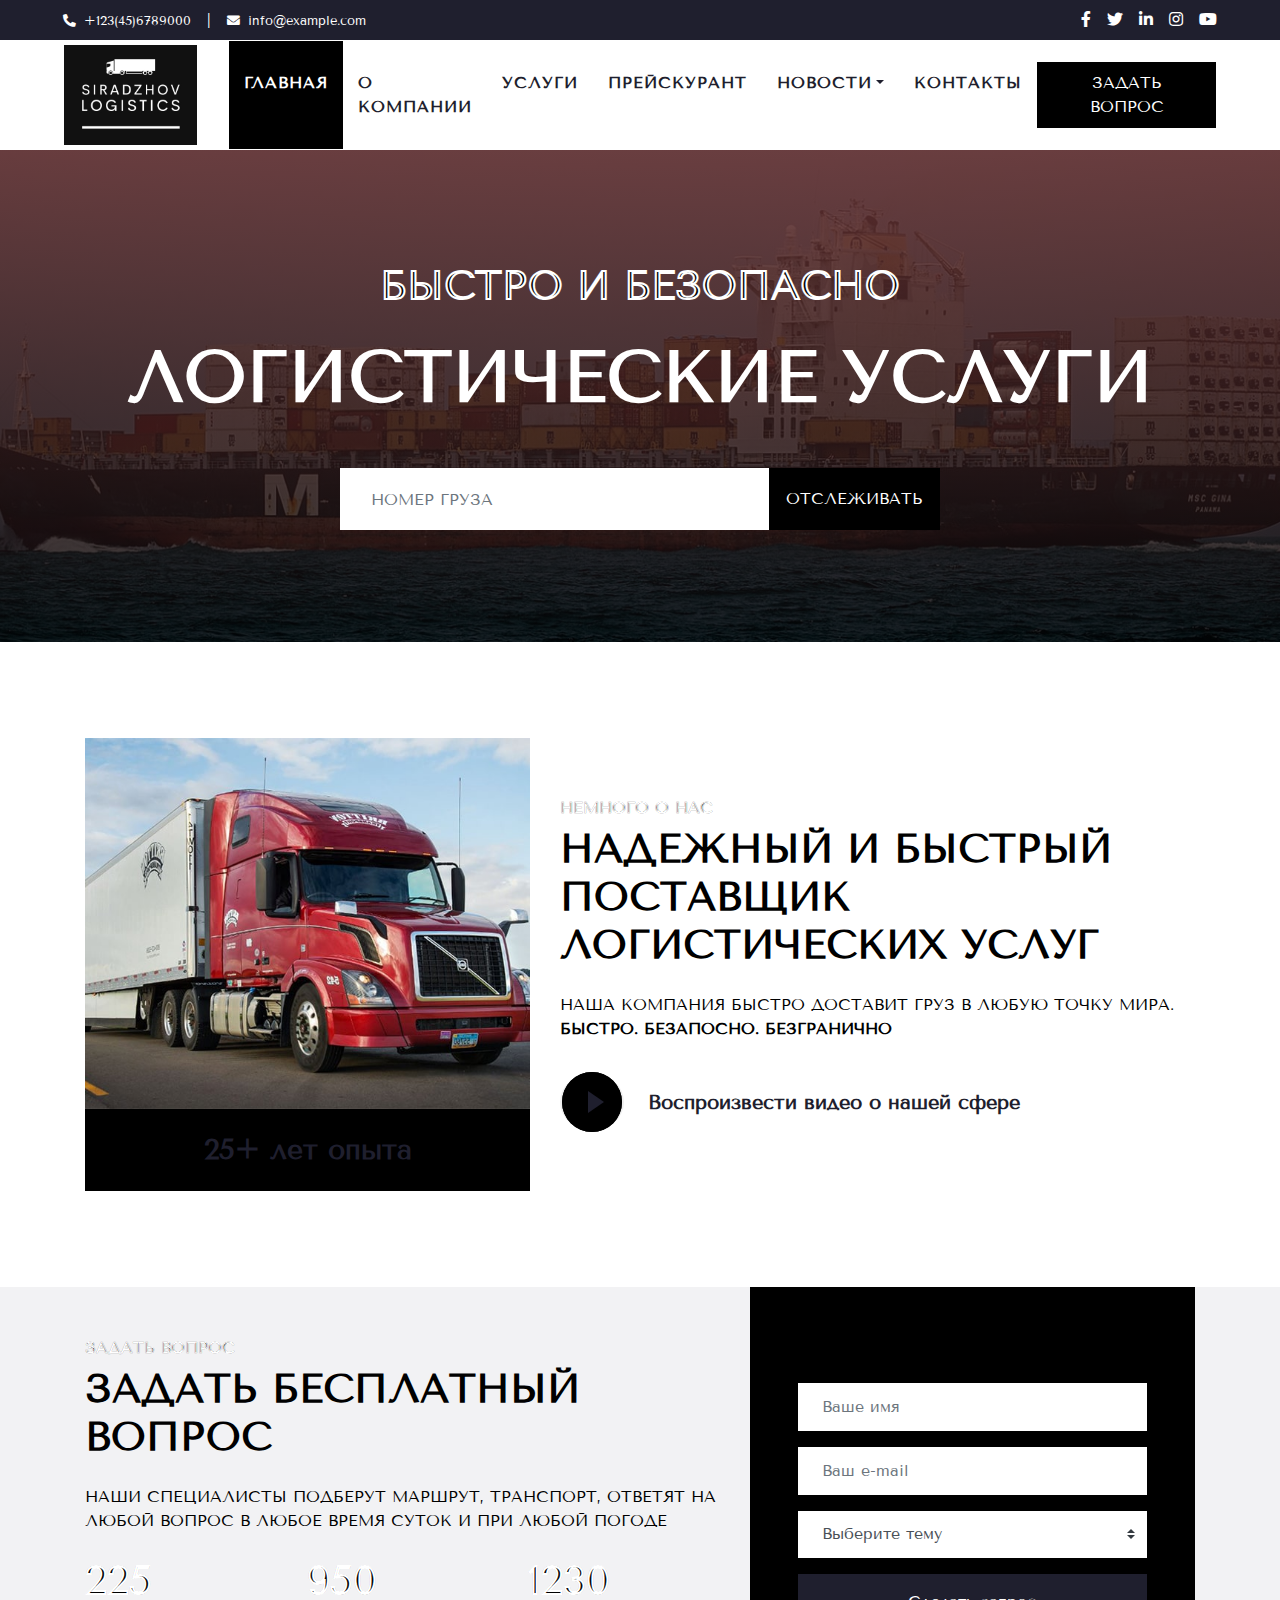
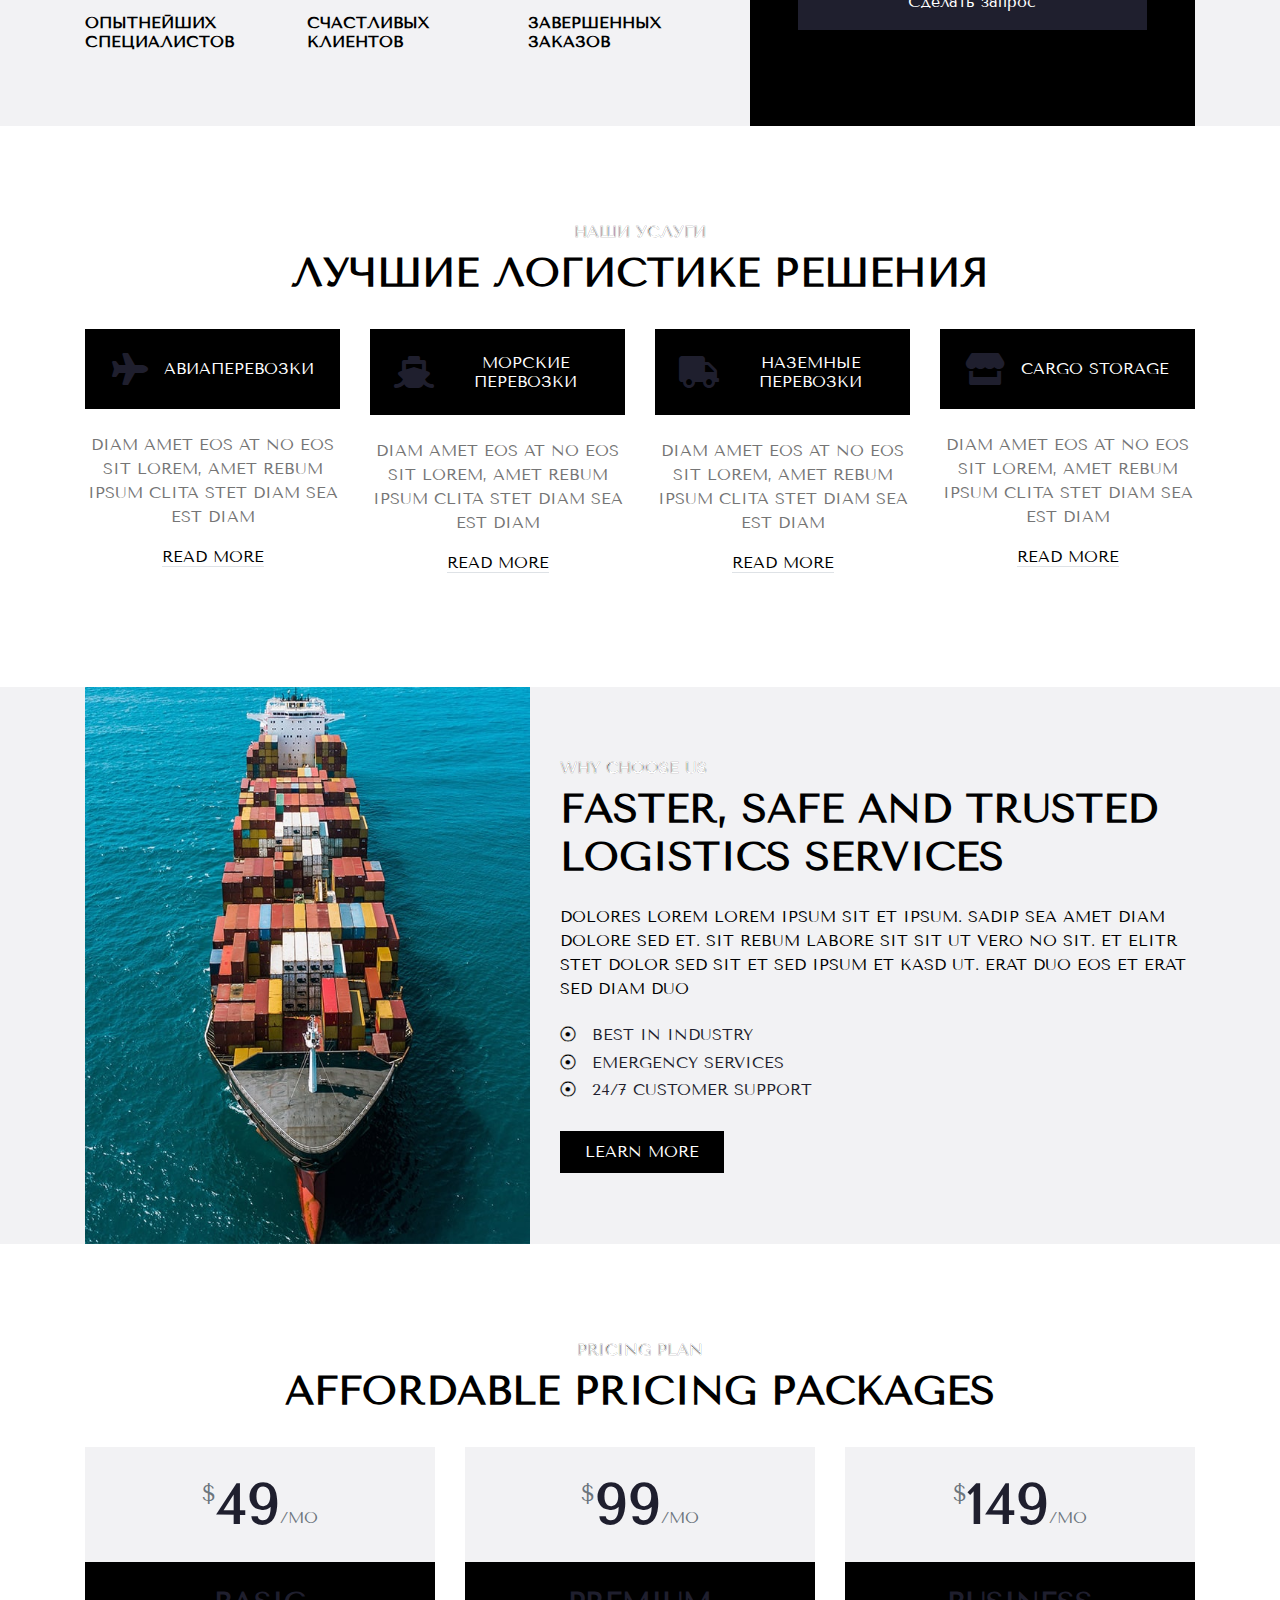
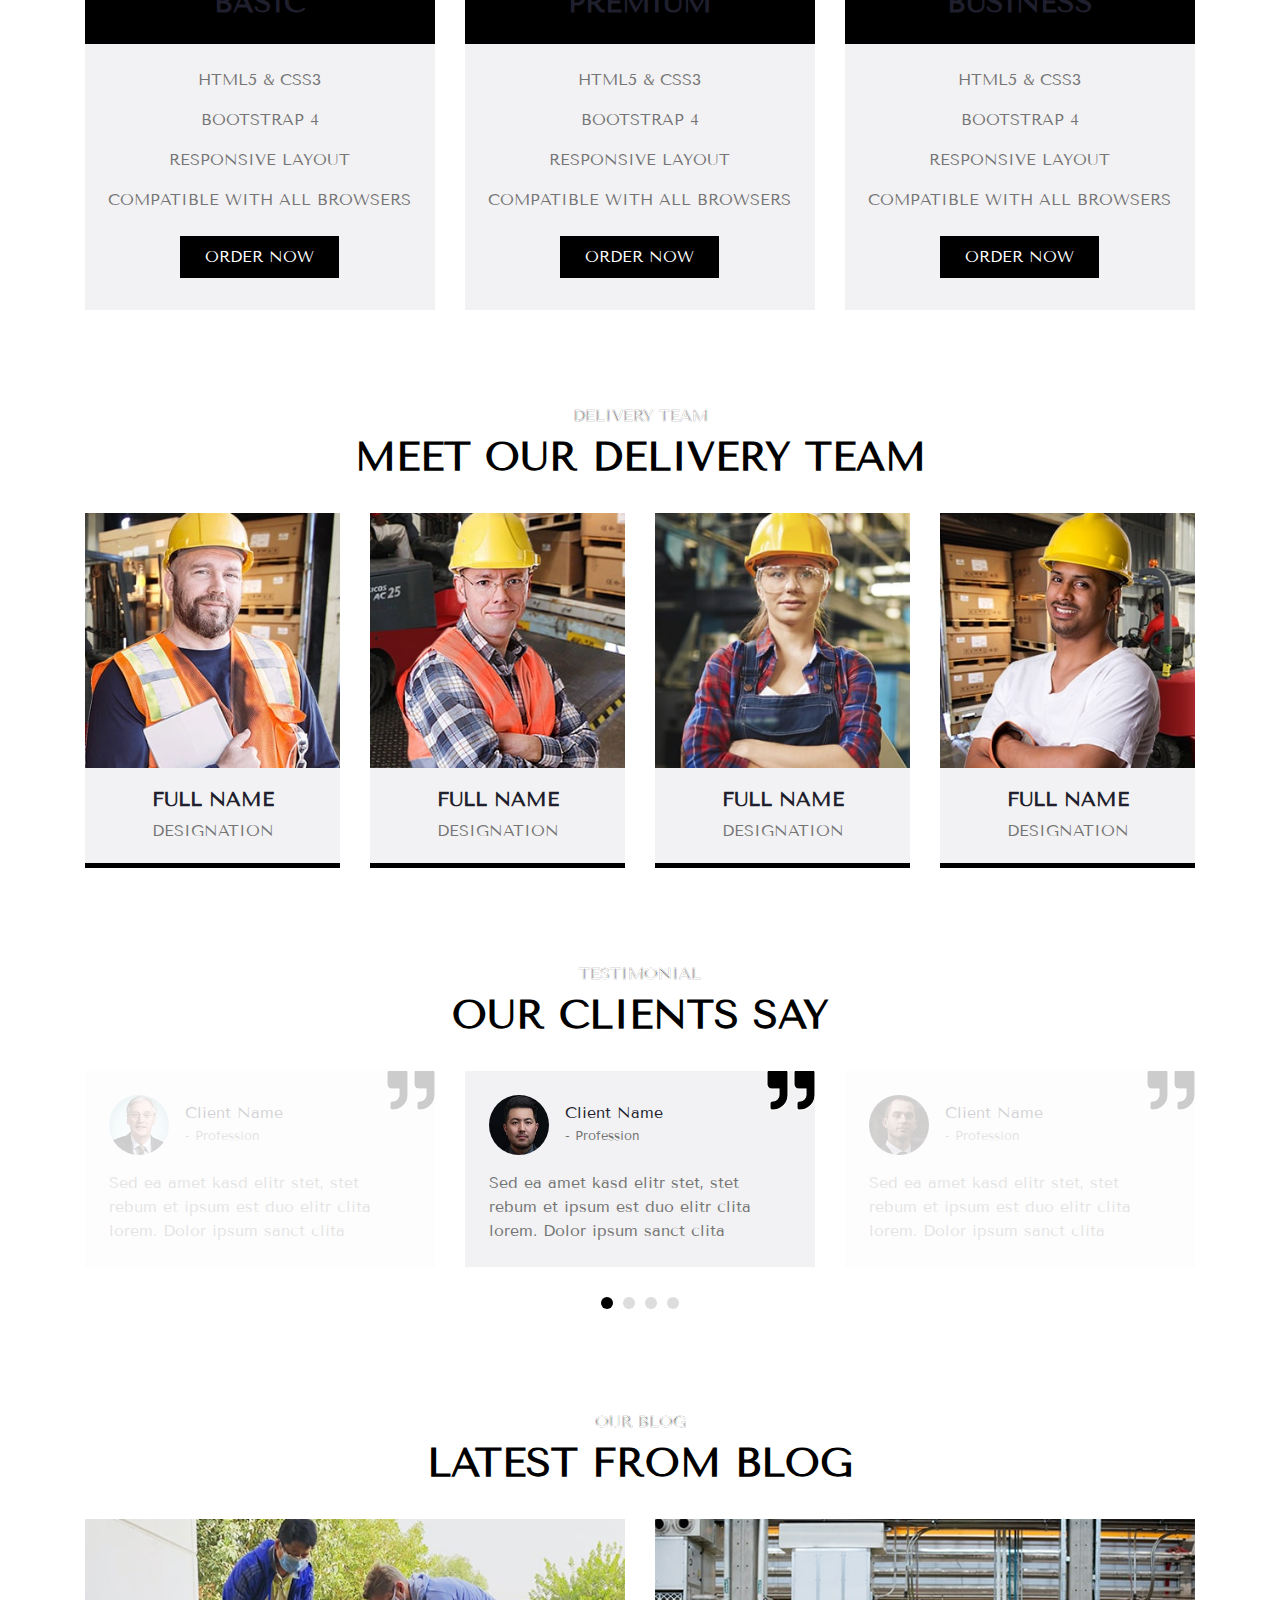
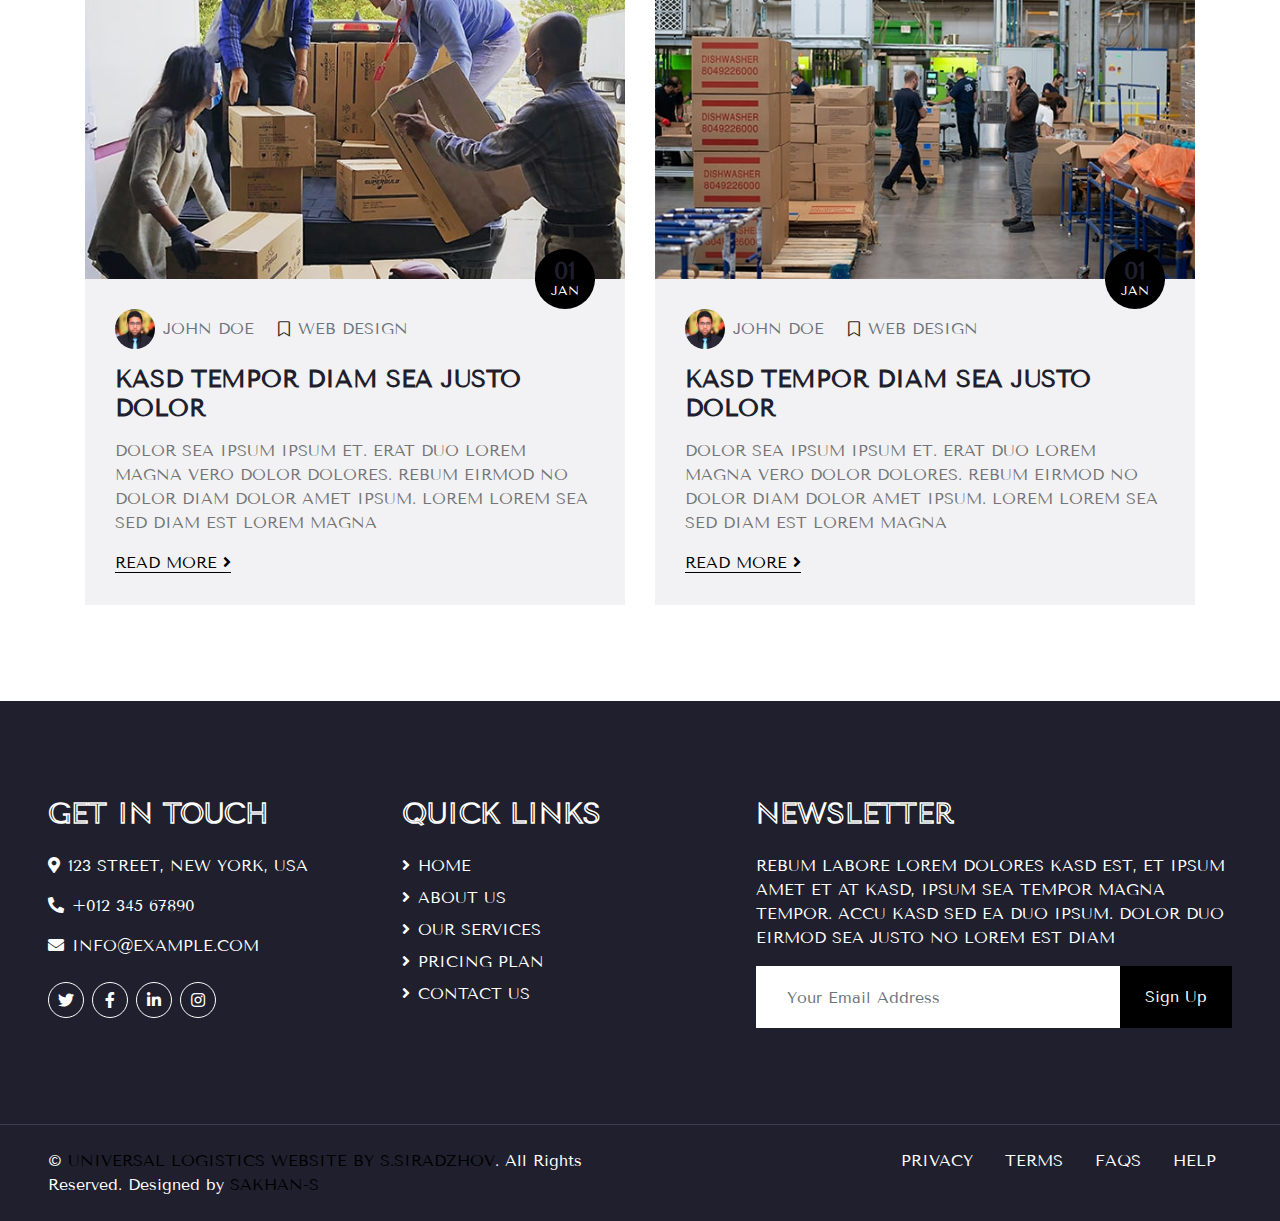
==== index.html @ 184ab0e4 "feat: change colors, logo" ====
<!DOCTYPE html>
<html lang="en">

<head>
    <meta charset="utf-8">
    <title>Universal Logistics Website by S.Siradzhov</title>
    <meta content="width=device-width, initial-scale=1.0" name="viewport">
    <meta content="UniversalWebSite" name="keywords">
    <meta content="by Sakhan Siradzhov" name="description">

    <!-- Favicon -->
    <link href="img/favicon.ico" rel="icon">

    <!-- Google Web Fonts -->
    <link rel="preconnect" href="https://fonts.gstatic.com">
    <link href="https://fonts.googleapis.com/css2?family=Poppins:wght@100;200;300;400;500;600;700;800;900&display=swap" rel="stylesheet">

    <!-- Font Awesome -->
    <link href="https://cdnjs.cloudflare.com/ajax/libs/font-awesome/5.10.0/css/all.min.css" rel="stylesheet">

    <!-- Libraries Stylesheet -->
    <link href="lib/owlcarousel/assets/owl.carousel.min.css" rel="stylesheet">

    <!-- Customized Bootstrap Stylesheet -->
    <link href="css/style.css" rel="stylesheet">
    <!-- Google Font Tenor -->
    <link rel="preconnect" href="https://fonts.googleapis.com">
    <link rel="preconnect" href="https://fonts.gstatic.com" crossorigin>
    <link href="https://fonts.googleapis.com/css2?family=Tenor+Sans&display=swap" rel="stylesheet">
</head>

<body>
    <!-- Topbar Start -->
    <div class="container-fluid bg-dark">
        <div class="row py-2 px-lg-5">
            <div class="col-lg-6 text-center text-lg-left mb-2 mb-lg-0">
                <div class="d-inline-flex align-items-center text-white">
                    <small><i class="fa fa-phone-alt mr-2"></i>+123(45)6789000</small>
                    <small class="px-3">|</small>
                    <small><i class="fa fa-envelope mr-2"></i>info@example.com</small>
                </div>
            </div>
            <div class="col-lg-6 text-center text-lg-right">
                <div class="d-inline-flex align-items-center">
                    <a class="text-white px-2" href="#">
                        <i class="fab fa-facebook-f"></i>
                    </a>
                    <a class="text-white px-2" href="#">
                        <i class="fab fa-twitter"></i>
                    </a>
                    <a class="text-white px-2" href="#">
                        <i class="fab fa-linkedin-in"></i>
                    </a>
                    <a class="text-white px-2" href="#">
                        <i class="fab fa-instagram"></i>
                    </a>
                    <a class="text-white pl-2" href="#">
                        <i class="fab fa-youtube"></i>
                    </a>
                </div>
            </div>
        </div>
    </div>
    <!-- Topbar End -->


    <!-- Navbar Start -->
    <div class="container-fluid p-0">
        <nav class="navbar navbar-expand-lg bg-light navbar-light py-3 py-lg-0 px-lg-5">
            <a href="index.html" class="navbar-brand ml-lg-3">
                <img src="/img/logo.png" height="100" alt="">
                <!-- <h1 class="m-0 display-5 text-uppercase text-primary"><i class="fa fa-truck mr-2"></i></h1> -->
            </a>
            <button type="button" class="navbar-toggler" data-toggle="collapse" data-target="#navbarCollapse">
                <span class="navbar-toggler-icon"></span>
            </button>
            <div class="collapse navbar-collapse justify-content-between px-lg-3" id="navbarCollapse">
                <div class="navbar-nav m-auto py-0">
                    <a href="index.html" class="nav-item nav-link active">Главная</a>
                    <a href="about.html" class="nav-item nav-link">О компании</a>
                    <a href="service.html" class="nav-item nav-link">Услуги</a>
                    <a href="price.html" class="nav-item nav-link">Прейскурант</a>
                    <div class="nav-item dropdown">
                        <a href="#" class="nav-link dropdown-toggle" data-toggle="dropdown">Новости</a>
                        <div class="dropdown-menu rounded-0 m-0">
                            <a href="blog.html" class="dropdown-item">Вакансии</a>
                            <a href="single.html" class="dropdown-item">Награды</a>
                        </div>
                    </div>
                    <a href="contact.html" class="nav-item nav-link">Контакты</a>
                </div>
                <a href="#get-a-quote" class="btn btn-primary py-2 px-4 d-none d-lg-block">Задать вопрос</a>
            </div>
        </nav>
    </div>
    <!-- Navbar End -->


    <!-- Header Start -->
    <div class="jumbotron jumbotron-fluid mb-5">
        <div class="container text-center py-5">
            <h1 class="text-primary mb-4" style="color: white;">Быстро и Безопасно</h1>
            <h1 class="text-white display-3 mb-5">Логистические услуги</h1>
            <div class="mx-auto" style="width: 100%; max-width: 600px;">
                <div class="input-group">
                    <input type="text" class="form-control border-light" style="padding: 30px; text-transform: uppercase;" placeholder="Номер груза">
                    <div class="input-group-append">
                        <button class="btn btn-primary px-3" style="text-transform: uppercase;">Отслеживать</button>
                    </div>
                </div>
            </div>
        </div>
    </div>
    <!-- Header End -->


    <!-- About Start -->
    <div class="container-fluid py-5">
        <div class="container">
            <div class="row align-items-center">
                <div class="col-lg-5 pb-4 pb-lg-0">
                    <img class="img-fluid w-100" src="img/about.jpg" alt="">
                    <div class="bg-primary text-dark text-center p-4">
                        <h3 class="m-0">25+ лет опыта</h3>
                    </div>
                </div>
                <div class="col-lg-7">
                    <h6 class="text-primary text-uppercase font-weight-bold">Немного о нас</h6>
                    <h1 class="mb-4">Надежный и быстрый поставщик логистических услуг</h1>
                    <p class="mb-4">Наша компания быстро доставит груз в любую точку мира. <br><span style="font-weight: bolder;">Быстро. Безапосно. Безгранично</span></p>
                    <div class="d-flex align-items-center pt-2">
                        <button type="button" class="btn-play" data-toggle="modal"
                            data-src="https://www.youtube.com/embed/drAD0zwA4lk?controls=0&fs=0&modestbranding=1&autoplay=1&showinfo=0&mute=1&loop=1&start=6&end=40" frameborder="0" data-target="#videoModal">
                            <span></span>
                        </button>
                        <h5 class="font-weight-bold m-0 ml-4">Воспроизвести видео о нашей сфере</h5>
                    </div>
                </div>
            </div>
        </div>
        <style>video::-webkit-media-controls {
            display:none !important;
          }</style>
        <!-- Video Modal -->
        <div class="modal fade" id="videoModal" tabindex="-1" role="dialog" aria-labelledby="exampleModalLabel" aria-hidden="true">
            <div class="modal-dialog" role="document">
                <div class="modal-content">
                    <div class="modal-body">
                        <button type="button" class="close" data-dismiss="modal" aria-label="Close">
                            <span aria-hidden="true">&times;</span>
                        </button>        
                        <!-- 16:9 aspect ratio -->
                        <div class="embed-responsive embed-responsive-16by9">
                            <iframe class="embed-responsive-item" src="" id="video"  allowscriptaccess="always" allow="autoplay"></iframe>
                        </div>
                    </div>
                </div>
            </div>
        </div>
    </div>
    <!-- About End -->


    <!--  Quote Request Start -->
    <div class="container-fluid bg-secondary my-5">
        <div class="container" id="get-a-quote">
            <div class="row align-items-center">
                <div class="col-lg-7 py-5 py-lg-0">
                    <h6 class="text-primary text-uppercase font-weight-bold">Задать вопрос</h6>
                    <h1 class="mb-4">Задать бесплатный вопрос</h1>
                    <p class="mb-4">Наши специалисты подберут маршрут, транспорт, ответят на любой вопрос в любое время суток и при любой погоде</p>
                    <div class="row">
                        <div class="col-sm-4">
                            <h1 class="text-primary mb-2" data-toggle="counter-up">225</h1>
                            <h6 class="font-weight-bold mb-4">Опытнейших специалистов</h6>
                        </div>
                        <div class="col-sm-4">
                            <h1 class="text-primary mb-2" data-toggle="counter-up">950</h1>
                            <h6 class="font-weight-bold mb-4">Счастливых клиентов</h6>
                        </div>
                        <div class="col-sm-4">
                            <h1 class="text-primary mb-2" data-toggle="counter-up">1230</h1>
                            <h6 class="font-weight-bold mb-4">Завершенных заказов</h6>
                        </div>
                    </div>
                </div>
                <div class="col-lg-5">
                    <div class="bg-primary py-5 px-4 px-sm-5">
                        <form class="py-5">
                            <div class="form-group">
                                <input type="text" class="form-control border-0 p-4" placeholder="Ваше имя" required="required" />
                            </div>
                            <div class="form-group">
                                <input type="email" class="form-control border-0 p-4" placeholder="Ваш e-mail" required="required" />
                            </div>
                            <div class="form-group">
                                <select class="custom-select border-0 px-4" style="height: 47px;">
                                    <option selected>Выберите тему</option>
                                    <option value="1">Консультация по логистике и действующему заказу</option>
                                    <option value="2">Консультация по новому заказу</option>
                                    <option value="3">Консультация по внутриорганизационным вопросам</option>
                                </select>
                            </div>
                            <div>
                                <button class="btn btn-dark btn-block border-0 py-3" type="submit">Сделать запрос</button>
                            </div>
                        </form>
                    </div>
                </div>
            </div>
        </div>
    </div>
    <!-- Quote Request Start -->


    <!-- Services Start -->
    <div class="container-fluid pt-5">
        <div class="container">
            <div class="text-center pb-2">
                <h6 class="text-primary text-uppercase font-weight-bold">Наши услуги</h6>
                <h1 class="mb-4">Лучшие логистике решения</h1>
            </div>
            <div class="row pb-3">
                <div class="col-lg-3 col-md-6 text-center mb-5">
                    <div class="d-flex align-items-center justify-content-center bg-primary mb-4 p-4">
                        <i class="fa fa-2x fa-plane text-dark pr-3"></i>
                        <h6 class="text-white font-weight-medium m-0">Авиаперевозки</h6>
                    </div>
                    <p>Diam amet eos at no eos sit lorem, amet rebum ipsum clita stet diam sea est diam</p>
                    <a class="border-bottom text-decoration-none" href="">Read More</a>
                </div>
                <div class="col-lg-3 col-md-6 text-center mb-5">
                    <div class="d-flex align-items-center justify-content-center bg-primary mb-4 p-4">
                        <i class="fa fa-2x fa-ship text-dark pr-3"></i>
                        <h6 class="text-white font-weight-medium m-0">Морские перевозки</h6>
                    </div>
                    <p>Diam amet eos at no eos sit lorem, amet rebum ipsum clita stet diam sea est diam</p>
                    <a class="border-bottom text-decoration-none" href="">Read More</a>
                </div>
                <div class="col-lg-3 col-md-6 text-center mb-5">
                    <div class="d-flex align-items-center justify-content-center bg-primary mb-4 p-4">
                        <i class="fa fa-2x fa-truck text-dark pr-3"></i>
                        <h6 class="text-white font-weight-medium m-0">Наземные перевозки</h6>
                    </div>
                    <p>Diam amet eos at no eos sit lorem, amet rebum ipsum clita stet diam sea est diam</p>
                    <a class="border-bottom text-decoration-none" href="">Read More</a>
                </div>
                <div class="col-lg-3 col-md-6 text-center mb-5">
                    <div class="d-flex align-items-center justify-content-center bg-primary mb-4 p-4">
                        <i class="fa fa-2x fa-store text-dark pr-3"></i>
                        <h6 class="text-white font-weight-medium m-0">Cargo Storage</h6>
                    </div>
                    <p>Diam amet eos at no eos sit lorem, amet rebum ipsum clita stet diam sea est diam</p>
                    <a class="border-bottom text-decoration-none" href="">Read More</a>
                </div>
            </div>
        </div>
    </div>
    <!-- Services End -->


    <!-- Features Start -->
    <div class="container-fluid bg-secondary my-5">
        <div class="container">
            <div class="row align-items-center">
                <div class="col-lg-5">
                    <img class="img-fluid w-100" src="img/feature.jpg" alt="">
                </div>
                <div class="col-lg-7 py-5 py-lg-0">
                    <h6 class="text-primary text-uppercase font-weight-bold">Why Choose Us</h6>
                    <h1 class="mb-4">Faster, Safe and Trusted Logistics Services</h1>
                    <p class="mb-4">Dolores lorem lorem ipsum sit et ipsum. Sadip sea amet diam dolore sed et. Sit rebum labore sit sit ut vero no sit. Et elitr stet dolor sed sit et sed ipsum et kasd ut. Erat duo eos et erat sed diam duo</p>
                    <ul class="list-inline">
                        <li><h6><i class="far fa-dot-circle text-primary mr-3"></i>Best In Industry</h6>
                        <li><h6><i class="far fa-dot-circle text-primary mr-3"></i>Emergency Services</h6></li>
                        <li><h6><i class="far fa-dot-circle text-primary mr-3"></i>24/7 Customer Support</h6></li>
                    </ul>
                    <a href="" class="btn btn-primary mt-3 py-2 px-4">Learn More</a>
                </div>
            </div>
        </div>
    </div>
    <!-- Features End -->


    <!-- Pricing Plan Start -->
    <div class="container-fluid pt-5">
        <div class="container">
            <div class="text-center pb-2">
                <h6 class="text-primary text-uppercase font-weight-bold">Pricing Plan</h6>
                <h1 class="mb-4">Affordable Pricing Packages</h1>
            </div>
            <div class="row">
                <div class="col-md-4 mb-5">
                    <div class="bg-secondary">
                        <div class="text-center p-4">
                            <h1 class="display-4 mb-0">
                                <small class="align-top text-muted font-weight-medium" style="font-size: 22px; line-height: 45px;">$</small>49<small class="align-bottom text-muted font-weight-medium" style="font-size: 16px; line-height: 40px;">/Mo</small>
                            </h1>
                        </div>
                        <div class="bg-primary text-center p-4">
                            <h3 class="m-0">Basic</h3>
                        </div>
                        <div class="d-flex flex-column align-items-center py-4">
                            <p>HTML5 & CSS3</p>
                            <p>Bootstrap 4</p>
                            <p>Responsive Layout</p>
                            <p>Compatible With All Browsers</p>
                            <a href="" class="btn btn-primary py-2 px-4 my-2">Order Now</a>
                        </div>
                    </div>
                </div>
                <div class="col-md-4 mb-5">
                    <div class="bg-secondary">
                        <div class="text-center p-4">
                            <h1 class="display-4 mb-0">
                                <small class="align-top text-muted font-weight-medium" style="font-size: 22px; line-height: 45px;">$</small>99<small class="align-bottom text-muted font-weight-medium" style="font-size: 16px; line-height: 40px;">/Mo</small>
                            </h1>
                        </div>
                        <div class="bg-primary text-center p-4">
                            <h3 class="m-0">Premium</h3>
                        </div>
                        <div class="d-flex flex-column align-items-center py-4">
                            <p>HTML5 & CSS3</p>
                            <p>Bootstrap 4</p>
                            <p>Responsive Layout</p>
                            <p>Compatible With All Browsers</p>
                            <a href="" class="btn btn-primary py-2 px-4 my-2">Order Now</a>
                        </div>
                    </div>
                </div>
                <div class="col-md-4 mb-5">
                    <div class="bg-secondary">
                        <div class="text-center p-4">
                            <h1 class="display-4 mb-0">
                                <small class="align-top text-muted font-weight-medium" style="font-size: 22px; line-height: 45px;">$</small>149<small class="align-bottom text-muted font-weight-medium" style="font-size: 16px; line-height: 40px;">/Mo</small>
                            </h1>
                        </div>
                        <div class="bg-primary text-center p-4">
                            <h3 class="m-0">Business</h3>
                        </div>
                        <div class="d-flex flex-column align-items-center py-4">
                            <p>HTML5 & CSS3</p>
                            <p>Bootstrap 4</p>
                            <p>Responsive Layout</p>
                            <p>Compatible With All Browsers</p>
                            <a href="" class="btn btn-primary py-2 px-4 my-2">Order Now</a>
                        </div>
                    </div>
                </div>
            </div>
        </div>
    </div>
    <!-- Pricing Plan End -->


    <!-- Team Start -->
    <div class="container-fluid pt-5">
        <div class="container">
            <div class="text-center pb-2">
                <h6 class="text-primary text-uppercase font-weight-bold">Delivery Team</h6>
                <h1 class="mb-4">Meet Our Delivery Team</h1>
            </div>
            <div class="row">
                <div class="col-lg-3 col-md-6">
                    <div class="team card position-relative overflow-hidden border-0 mb-5">
                        <img class="card-img-top" src="img/team-1.jpg" alt="">
                        <div class="card-body text-center p-0">
                            <div class="team-text d-flex flex-column justify-content-center bg-secondary">
                                <h5 class="font-weight-bold">Full Name</h5>
                                <span>Designation</span>
                            </div>
                            <div class="team-social d-flex align-items-center justify-content-center bg-primary">
                                <a class="btn btn-outline-dark btn-social mr-2" href="#"><i class="fab fa-twitter"></i></a>
                                <a class="btn btn-outline-dark btn-social mr-2" href="#"><i class="fab fa-facebook-f"></i></a>
                                <a class="btn btn-outline-dark btn-social mr-2" href="#"><i class="fab fa-linkedin-in"></i></a>
                                <a class="btn btn-outline-dark btn-social" href="#"><i class="fab fa-instagram"></i></a>
                            </div>
                        </div>
                    </div>
                </div>
                <div class="col-lg-3 col-md-6">
                    <div class="team card position-relative overflow-hidden border-0 mb-5">
                        <img class="card-img-top" src="img/team-2.jpg" alt="">
                        <div class="card-body text-center p-0">
                            <div class="team-text d-flex flex-column justify-content-center bg-secondary">
                                <h5 class="font-weight-bold">Full Name</h5>
                                <span>Designation</span>
                            </div>
                            <div class="team-social d-flex align-items-center justify-content-center bg-primary">
                                <a class="btn btn-outline-dark btn-social mr-2" href="#"><i class="fab fa-twitter"></i></a>
                                <a class="btn btn-outline-dark btn-social mr-2" href="#"><i class="fab fa-facebook-f"></i></a>
                                <a class="btn btn-outline-dark btn-social mr-2" href="#"><i class="fab fa-linkedin-in"></i></a>
                                <a class="btn btn-outline-dark btn-social" href="#"><i class="fab fa-instagram"></i></a>
                            </div>
                        </div>
                    </div>
                </div>
                <div class="col-lg-3 col-md-6">
                    <div class="team card position-relative overflow-hidden border-0 mb-5">
                        <img class="card-img-top" src="img/team-3.jpg" alt="">
                        <div class="card-body text-center p-0">
                            <div class="team-text d-flex flex-column justify-content-center bg-secondary">
                                <h5 class="font-weight-bold">Full Name</h5>
                                <span>Designation</span>
                            </div>
                            <div class="team-social d-flex align-items-center justify-content-center bg-primary">
                                <a class="btn btn-outline-dark btn-social mr-2" href="#"><i class="fab fa-twitter"></i></a>
                                <a class="btn btn-outline-dark btn-social mr-2" href="#"><i class="fab fa-facebook-f"></i></a>
                                <a class="btn btn-outline-dark btn-social mr-2" href="#"><i class="fab fa-linkedin-in"></i></a>
                                <a class="btn btn-outline-dark btn-social" href="#"><i class="fab fa-instagram"></i></a>
                            </div>
                        </div>
                    </div>
                </div>
                <div class="col-lg-3 col-md-6">
                    <div class="team card position-relative overflow-hidden border-0 mb-5">
                        <img class="card-img-top" src="img/team-4.jpg" alt="">
                        <div class="card-body text-center p-0">
                            <div class="team-text d-flex flex-column justify-content-center bg-secondary">
                                <h5 class="font-weight-bold">Full Name</h5>
                                <span>Designation</span>
                            </div>
                            <div class="team-social d-flex align-items-center justify-content-center bg-primary">
                                <a class="btn btn-outline-dark btn-social mr-2" href="#"><i class="fab fa-twitter"></i></a>
                                <a class="btn btn-outline-dark btn-social mr-2" href="#"><i class="fab fa-facebook-f"></i></a>
                                <a class="btn btn-outline-dark btn-social mr-2" href="#"><i class="fab fa-linkedin-in"></i></a>
                                <a class="btn btn-outline-dark btn-social" href="#"><i class="fab fa-instagram"></i></a>
                            </div>
                        </div>
                    </div>
                </div>
            </div>
        </div>
    </div>
    <!-- Team End -->


    <!-- Testimonial Start -->
    <div class="container-fluid py-5">
        <div class="container">
            <div class="text-center pb-2">
                <h6 class="text-primary text-uppercase font-weight-bold">Testimonial</h6>
                <h1 class="mb-4">Our Clients Say</h1>
            </div>
            <div class="owl-carousel testimonial-carousel">
                <div class="position-relative bg-secondary p-4">
                    <i class="fa fa-3x fa-quote-right text-primary position-absolute" style="top: -6px; right: 0;"></i>
                    <div class="d-flex align-items-center mb-3">
                        <img class="img-fluid rounded-circle" src="img/testimonial-1.jpg" style="width: 60px; height: 60px;" alt="">
                        <div class="ml-3">
                            <h6 class="font-weight-semi-bold m-0">Client Name</h6>
                            <small>- Profession</small>
                        </div>
                    </div>
                    <p class="m-0">Sed ea amet kasd elitr stet, stet rebum et ipsum est duo elitr clita lorem. Dolor ipsum sanct clita</p>
                </div>
                <div class="position-relative bg-secondary p-4">
                    <i class="fa fa-3x fa-quote-right text-primary position-absolute" style="top: -6px; right: 0;"></i>
                    <div class="d-flex align-items-center mb-3">
                        <img class="img-fluid rounded-circle" src="img/testimonial-2.jpg" style="width: 60px; height: 60px;" alt="">
                        <div class="ml-3">
                            <h6 class="font-weight-semi-bold m-0">Client Name</h6>
                            <small>- Profession</small>
                        </div>
                    </div>
                    <p class="m-0">Sed ea amet kasd elitr stet, stet rebum et ipsum est duo elitr clita lorem. Dolor ipsum sanct clita</p>
                </div>
                <div class="position-relative bg-secondary p-4">
                    <i class="fa fa-3x fa-quote-right text-primary position-absolute" style="top: -6px; right: 0;"></i>
                    <div class="d-flex align-items-center mb-3">
                        <img class="img-fluid rounded-circle" src="img/testimonial-3.jpg" style="width: 60px; height: 60px;" alt="">
                        <div class="ml-3">
                            <h6 class="font-weight-semi-bold m-0">Client Name</h6>
                            <small>- Profession</small>
                        </div>
                    </div>
                    <p class="m-0">Sed ea amet kasd elitr stet, stet rebum et ipsum est duo elitr clita lorem. Dolor ipsum sanct clita</p>
                </div>
                <div class="position-relative bg-secondary p-4">
                    <i class="fa fa-3x fa-quote-right text-primary position-absolute" style="top: -6px; right: 0;"></i>
                    <div class="d-flex align-items-center mb-3">
                        <img class="img-fluid rounded-circle" src="img/testimonial-4.jpg" style="width: 60px; height: 60px;" alt="">
                        <div class="ml-3">
                            <h6 class="font-weight-semi-bold m-0">Client Name</h6>
                            <small>- Profession</small>
                        </div>
                    </div>
                    <p class="m-0">Sed ea amet kasd elitr stet, stet rebum et ipsum est duo elitr clita lorem. Dolor ipsum sanct clita</p>
                </div>
            </div>
        </div>
    </div>
    <!-- Testimonial End -->


    <!-- Blog Start -->
    <div class="container-fluid pt-5">
        <div class="container">
            <div class="text-center pb-2">
                <h6 class="text-primary text-uppercase font-weight-bold">Our Blog</h6>
                <h1 class="mb-4">Latest From Blog</h1>
            </div>
            <div class="row">
                <div class="col-md-6 mb-5">
                    <div class="position-relative">
                        <img class="img-fluid w-100" src="img/blog-1.jpg" alt="">
                        <div class="position-absolute bg-primary d-flex flex-column align-items-center justify-content-center rounded-circle"
                            style="width: 60px; height: 60px; bottom: -30px; right: 30px;">
                            <h4 class="font-weight-bold mb-n1">01</h4>
                            <small class="text-white text-uppercase">Jan</small>
                        </div>
                    </div>
                    <div class="bg-secondary" style="padding: 30px;">
                        <div class="d-flex mb-3">
                            <div class="d-flex align-items-center">
                                <img class="rounded-circle" style="width: 40px; height: 40px;" src="img/user.jpg" alt="">
                                <a class="text-muted ml-2" href="">John Doe</a>
                            </div>
                            <div class="d-flex align-items-center ml-4">
                                <i class="far fa-bookmark text-primary"></i>
                                <a class="text-muted ml-2" href="">Web Design</a>
                            </div>
                        </div>
                        <h4 class="font-weight-bold mb-3">Kasd tempor diam sea justo dolor</h4>
                        <p>Dolor sea ipsum ipsum et. Erat duo lorem magna vero dolor dolores. Rebum eirmod no dolor diam dolor amet ipsum. Lorem lorem sea sed diam est lorem magna</p>
                        <a class="border-bottom border-primary text-uppercase text-decoration-none" href="">Read More <i class="fa fa-angle-right"></i></a>
                    </div>
                </div>
                <div class="col-md-6 mb-5">
                    <div class="position-relative">
                        <img class="img-fluid w-100" src="img/blog-2.jpg" alt="">
                        <div class="position-absolute bg-primary d-flex flex-column align-items-center justify-content-center rounded-circle"
                            style="width: 60px; height: 60px; bottom: -30px; right: 30px;">
                            <h4 class="font-weight-bold mb-n1">01</h4>
                            <small class="text-white text-uppercase">Jan</small>
                        </div>
                    </div>
                    <div class="bg-secondary" style="padding: 30px;">
                        <div class="d-flex mb-3">
                            <div class="d-flex align-items-center">
                                <img class="rounded-circle" style="width: 40px; height: 40px;" src="img/user.jpg" alt="">
                                <a class="text-muted ml-2" href="">John Doe</a>
                            </div>
                            <div class="d-flex align-items-center ml-4">
                                <i class="far fa-bookmark text-primary"></i>
                                <a class="text-muted ml-2" href="">Web Design</a>
                            </div>
                        </div>
                        <h4 class="font-weight-bold mb-3">Kasd tempor diam sea justo dolor</h4>
                        <p>Dolor sea ipsum ipsum et. Erat duo lorem magna vero dolor dolores. Rebum eirmod no dolor diam dolor amet ipsum. Lorem lorem sea sed diam est lorem magna</p>
                        <a class="border-bottom border-primary text-uppercase text-decoration-none" href="">Read More <i class="fa fa-angle-right"></i></a>
                    </div>
                </div>
            </div>
        </div>
    </div>
    <!-- Blog End -->


    <!-- Footer Start -->
    <div class="container-fluid bg-dark text-white mt-5 py-5 px-sm-3 px-md-5">
        <div class="row pt-5">
            <div class="col-lg-7 col-md-6">
                <div class="row">
                    <div class="col-md-6 mb-5">
                        <h3 class="text-primary mb-4">Get In Touch</h3>
                        <p><i class="fa fa-map-marker-alt mr-2"></i>123 Street, New York, USA</p>
                        <p><i class="fa fa-phone-alt mr-2"></i>+012 345 67890</p>
                        <p><i class="fa fa-envelope mr-2"></i>info@example.com</p>
                        <div class="d-flex justify-content-start mt-4">
                            <a class="btn btn-outline-light btn-social mr-2" href="#"><i class="fab fa-twitter"></i></a>
                            <a class="btn btn-outline-light btn-social mr-2" href="#"><i class="fab fa-facebook-f"></i></a>
                            <a class="btn btn-outline-light btn-social mr-2" href="#"><i class="fab fa-linkedin-in"></i></a>
                            <a class="btn btn-outline-light btn-social" href="#"><i class="fab fa-instagram"></i></a>
                        </div>
                    </div>
                    <div class="col-md-6 mb-5">
                        <h3 class="text-primary mb-4">Quick Links</h3>
                        <div class="d-flex flex-column justify-content-start">
                            <a class="text-white mb-2" href="#"><i class="fa fa-angle-right mr-2"></i>Home</a>
                            <a class="text-white mb-2" href="#"><i class="fa fa-angle-right mr-2"></i>About Us</a>
                            <a class="text-white mb-2" href="#"><i class="fa fa-angle-right mr-2"></i>Our Services</a>
                            <a class="text-white mb-2" href="#"><i class="fa fa-angle-right mr-2"></i>Pricing Plan</a>
                            <a class="text-white" href="#"><i class="fa fa-angle-right mr-2"></i>Contact Us</a>
                        </div>
                    </div>
                </div>
            </div>
            <div class="col-lg-5 col-md-6 mb-5">
                <h3 class="text-primary mb-4">Newsletter</h3>
                <p>Rebum labore lorem dolores kasd est, et ipsum amet et at kasd, ipsum sea tempor magna tempor. Accu kasd sed ea duo ipsum. Dolor duo eirmod sea justo no lorem est diam</p>
                <div class="w-100">
                    <div class="input-group">
                        <input type="text" class="form-control border-light" style="padding: 30px;" placeholder="Your Email Address">
                        <div class="input-group-append">
                            <button class="btn btn-primary px-4">Sign Up</button>
                        </div>
                    </div>
                </div>
            </div>
        </div>
    </div>
    <div class="container-fluid bg-dark text-white border-top py-4 px-sm-3 px-md-5" style="border-color: #3E3E4E !important;">
        <div class="row">
            <div class="col-lg-6 text-center text-md-left mb-3 mb-md-0">
                <p class="m-0 text-white">&copy; <a href="#">Universal Logistics Website by S.Siradzhov</a>. All Rights Reserved. Designed by <a href="https://github.com/sakhan-s">sakhan-s</a>
                </p>
            </div>
            <div class="col-lg-6 text-center text-md-right">
                <ul class="nav d-inline-flex">
                    <li class="nav-item">
                        <a class="nav-link text-white py-0" href="#">Privacy</a>
                    </li>
                    <li class="nav-item">
                        <a class="nav-link text-white py-0" href="#">Terms</a>
                    </li>
                    <li class="nav-item">
                        <a class="nav-link text-white py-0" href="#">FAQs</a>
                    </li>
                    <li class="nav-item">
                        <a class="nav-link text-white py-0" href="#">Help</a>
                    </li>
                </ul>
            </div>
        </div>
    </div>
    <!-- Footer End -->


    <!-- Back to Top -->
    <a href="#" class="btn btn-lg btn-primary back-to-top"><i class="fa fa-angle-double-up"></i></a>


    <!-- JavaScript Libraries -->
    <script src="https://code.jquery.com/jquery-3.4.1.min.js"></script>
    <script src="https://stackpath.bootstrapcdn.com/bootstrap/4.4.1/js/bootstrap.bundle.min.js"></script>
    <script src="lib/easing/easing.min.js"></script>
    <script src="lib/waypoints/waypoints.min.js"></script>
    <script src="lib/counterup/counterup.min.js"></script>
    <script src="lib/owlcarousel/owl.carousel.min.js"></script>

    <!-- Contact Javascript File -->
    <script src="mail/jqBootstrapValidation.min.js"></script>
    <script src="mail/contact.js"></script>

    <!-- Template Javascript -->
    <script src="js/main.js"></script>
</body>

</html>
---- css/style.css ----
/******* Bootstrap Theming ********/
/*!
 * Bootstrap v4.5.3 (https://getbootstrap.com/)
 * Copyright 2011-2020 The Bootstrap Authors
 * Copyright 2011-2020 Twitter, Inc.
 * Licensed under MIT (https://github.com/twbs/bootstrap/blob/main/LICENSE)
 */
:root {
  --blue: #007bff;
  --indigo: #6610f2;
  --purple: #6f42c1;
  --pink: #e83e8c;
  --red: #dc3545;
  --orange: #fd7e14;
  --yellow: #ffc107;
  --green: #28a745;
  --teal: #20c997;
  --cyan: #17a2b8;
  --white: #fff;
  --gray: #6c757d;
  --gray-dark: #343a40;
  --primary: black;
  --secondary: #F2F2F4;
  --success: #28a745;
  --info: #17a2b8;
  --warning: #ffc107;
  --danger: #dc3545;
  --light: #FFFFFF;
  --dark: #1F1F2E;
  --breakpoint-xs: 0;
  --breakpoint-sm: 576px;
  --breakpoint-md: 768px;
  --breakpoint-lg: 992px;
  --breakpoint-xl: 1200px;
  --font-family-sans-serif: "Poppins", sans-serif;
  --font-family-monospace: SFMono-Regular, Menlo, Monaco, Consolas, "Liberation Mono", "Courier New", monospace;
}

*,
*::before,
*::after {
  box-sizing: border-box;
}

html {
  font-family: 'Tenor Sans', sans-serif;;
  line-height: 1.15;
  -webkit-text-size-adjust: 100%;
  -webkit-tap-highlight-color: rgba(0, 0, 0, 0);
  scroll-behavior: smooth;
}

article, aside, figcaption, figure, footer, header, hgroup, main, nav, section {
  display: block;
}

body {
  margin: 0;
  font-family: 'Tenor Sans', sans-serif;;
  font-size: 1rem;
  font-weight: 400;
  line-height: 1.5;
  color: #757575;
  text-align: left;
  background-color: #fff;
  scroll-behavior: smooth;
}

[tabindex="-1"]:focus:not(:focus-visible) {
  outline: 0 !important;
}

hr {
  box-sizing: content-box;
  height: 0;
  overflow: visible;
}

h1, h2, h3, h4, h5, h6 {
  margin-top: 0;
  margin-bottom: 0.5rem;
}

p {
  margin-top: 0;
  margin-bottom: 1rem;
}

abbr[title],
abbr[data-original-title] {
  text-decoration: underline;
  text-decoration: underline dotted;
  cursor: help;
  border-bottom: 0;
  text-decoration-skip-ink: none;
}

address {
  margin-bottom: 1rem;
  font-style: normal;
  line-height: inherit;
}

ol,
ul,
dl {
  margin-top: 0;
  margin-bottom: 1rem;
}

ol ol,
ul ul,
ol ul,
ul ol {
  margin-bottom: 0;
}

dt {
  font-weight: 700;
}

dd {
  margin-bottom: .5rem;
  margin-left: 0;
}

blockquote {
  margin: 0 0 1rem;
}

b,
strong {
  font-weight: bolder;
}

small {
  font-size: 80%;
}

sub,
sup {
  position: relative;
  font-size: 75%;
  line-height: 0;
  vertical-align: baseline;
}

sub {
  bottom: -.25em;
}

sup {
  top: -.5em;
}

a {
  color: black;
  text-transform: uppercase;
  text-decoration: none;
  background-color: transparent;
}

a:hover {
  color: #b33200;
  text-decoration: underline;
}

a:not([href]):not([class]) {
  color: inherit;
  text-decoration: none;
}

a:not([href]):not([class]):hover {
  color: inherit;
  text-decoration: none;
}

pre,
code,
kbd,
samp {
  font-family: SFMono-Regular, Menlo, Monaco, Consolas, "Liberation Mono", "Courier New", monospace;
  font-size: 1em;
}

pre {
  margin-top: 0;
  margin-bottom: 1rem;
  overflow: auto;
  -ms-overflow-style: scrollbar;
}

figure {
  margin: 0 0 1rem;
}

img {
  vertical-align: middle;
  border-style: none;
}

svg {
  overflow: hidden;
  vertical-align: middle;
}

table {
  border-collapse: collapse;
}

caption {
  padding-top: 0.75rem;
  padding-bottom: 0.75rem;
  color: #6c757d;
  text-align: left;
  caption-side: bottom;
}

th {
  text-align: inherit;
  text-align: -webkit-match-parent;
}

label {
  display: inline-block;
  margin-bottom: 0.5rem;
}

button {
  border-radius: 0;
}

button:focus {
  outline: 1px dotted;
  outline: 5px auto -webkit-focus-ring-color;
}

input,
button,
select,
optgroup,
textarea {
  margin: 0;
  font-family: inherit;
  font-size: inherit;
  line-height: inherit;
}

button,
input {
  overflow: visible;
}

button,
select {
  text-transform: none;
}

[role="button"] {
  cursor: pointer;
}

select {
  word-wrap: normal;
}

button,
[type="button"],
[type="reset"],
[type="submit"] {
  -webkit-appearance: button;
}

button:not(:disabled),
[type="button"]:not(:disabled),
[type="reset"]:not(:disabled),
[type="submit"]:not(:disabled) {
  cursor: pointer;
}

button::-moz-focus-inner,
[type="button"]::-moz-focus-inner,
[type="reset"]::-moz-focus-inner,
[type="submit"]::-moz-focus-inner {
  padding: 0;
  border-style: none;
}

input[type="radio"],
input[type="checkbox"] {
  box-sizing: border-box;
  padding: 0;
}

textarea {
  overflow: auto;
  resize: vertical;
}

fieldset {
  min-width: 0;
  padding: 0;
  margin: 0;
  border: 0;
}

legend {
  display: block;
  width: 100%;
  max-width: 100%;
  padding: 0;
  margin-bottom: .5rem;
  font-size: 1.5rem;
  line-height: inherit;
  color: inherit;
  white-space: normal;
}

@media (max-width: 1200px) {
  legend {
    font-size: calc(1.275rem + 0.3vw) ;
  }
}

progress {
  vertical-align: baseline;
}

[type="number"]::-webkit-inner-spin-button,
[type="number"]::-webkit-outer-spin-button {
  height: auto;
}

[type="search"] {
  outline-offset: -2px;
  -webkit-appearance: none;
}

[type="search"]::-webkit-search-decoration {
  -webkit-appearance: none;
}

::-webkit-file-upload-button {
  font: inherit;
  -webkit-appearance: button;
}

output {
  display: inline-block;
}

summary {
  display: list-item;
  cursor: pointer;
}

template {
  display: none;
}

[hidden] {
  display: none !important;
}

h1, h2, h3, h4, h5, h6,
.h1, .h2, .h3, .h4, .h5, .h6 {
  margin-bottom: 0.5rem;
  font-weight: 500;
  line-height: 1.2;
  color: #1F1F2E;
}

h1, .h1 {
  font-size: 2.5rem;
}

@media (max-width: 1200px) {
  h1, .h1 {
    font-size: calc(1.375rem + 1.5vw) ;
  }
}

h2, .h2 {
  font-size: 2rem;
}

@media (max-width: 1200px) {
  h2, .h2 {
    font-size: calc(1.325rem + 0.9vw) ;
  }
}

h3, .h3 {
  font-size: 1.75rem;
}

@media (max-width: 1200px) {
  h3, .h3 {
    font-size: calc(1.3rem + 0.6vw) ;
  }
}

h4, .h4 {
  font-size: 1.5rem;
}

@media (max-width: 1200px) {
  h4, .h4 {
    font-size: calc(1.275rem + 0.3vw) ;
  }
}

h5, .h5 {
  font-size: 1.25rem;
}

h6, .h6 {
  font-size: 1rem;
}

.lead {
  font-size: 1.25rem;
  font-weight: 300;
}

.display-1 {
  font-size: 6rem;
  font-weight: 300;
  line-height: 1.2;
}

@media (max-width: 1200px) {
  .display-1 {
    font-size: calc(1.725rem + 5.7vw) ;
  }
}

.display-2 {
  font-size: 5.5rem;
  font-weight: 300;
  line-height: 1.2;
}

@media (max-width: 1200px) {
  .display-2 {
    font-size: calc(1.675rem + 5.1vw) ;
  }
}

.display-3 {
  font-size: 4.5rem;
  font-weight: 300;
  line-height: 1.2;
}

@media (max-width: 1200px) {
  .display-3 {
    font-size: calc(1.575rem + 3.9vw) ;
  }
}

.display-4 {
  font-size: 3.5rem;
  font-weight: 300;
  line-height: 1.2;
}

@media (max-width: 1200px) {
  .display-4 {
    font-size: calc(1.475rem + 2.7vw) ;
  }
}

hr {
  margin-top: 1rem;
  margin-bottom: 1rem;
  border: 0;
  border-top: 1px solid rgba(0, 0, 0, 0.1);
}

small,
.small {
  font-size: 80%;
  font-weight: 400;
}

mark,
.mark {
  padding: 0.2em;
  background-color: #fcf8e3;
}

.list-unstyled {
  padding-left: 0;
  list-style: none;
}

.list-inline {
  padding-left: 0;
  list-style: none;
}

.list-inline-item {
  display: inline-block;
}

.list-inline-item:not(:last-child) {
  margin-right: 0.5rem;
}

.initialism {
  font-size: 90%;
  text-transform: uppercase;
}

.blockquote {
  margin-bottom: 1rem;
  font-size: 1.25rem;
}

.blockquote-footer {
  display: block;
  font-size: 80%;
  color: #6c757d;
}

.blockquote-footer::before {
  content: "\2014\00A0";
}

.img-fluid {
  max-width: 100%;
  height: auto;
}

.img-thumbnail {
  padding: 0.25rem;
  background-color: #fff;
  border: 1px solid #dee2e6;
  max-width: 100%;
  height: auto;
}

.figure {
  display: inline-block;
}

.figure-img {
  margin-bottom: 0.5rem;
  line-height: 1;
}

.figure-caption {
  font-size: 90%;
  color: #6c757d;
}

code {
  font-size: 87.5%;
  color: #e83e8c;
  word-wrap: break-word;
}

a > code {
  color: inherit;
}

kbd {
  padding: 0.2rem 0.4rem;
  font-size: 87.5%;
  color: #fff;
  background-color: #212529;
}

kbd kbd {
  padding: 0;
  font-size: 100%;
  font-weight: 700;
}

pre {
  display: block;
  font-size: 87.5%;
  color: #212529;
}

pre code {
  font-size: inherit;
  color: inherit;
  word-break: normal;
}

.pre-scrollable {
  max-height: 340px;
  overflow-y: scroll;
}

.container,
.container-fluid,
.container-sm,
.container-md,
.container-lg,
.container-xl {
  width: 100%;
  padding-right: 15px;
  padding-left: 15px;
  margin-right: auto;
  margin-left: auto;
}

@media (min-width: 576px) {
  .container, .container-sm {
    max-width: 540px;
  }
}

@media (min-width: 768px) {
  .container, .container-sm, .container-md {
    max-width: 720px;
  }
}

@media (min-width: 992px) {
  .container, .container-sm, .container-md, .container-lg {
    max-width: 960px;
  }
}

@media (min-width: 1200px) {
  .container, .container-sm, .container-md, .container-lg, .container-xl {
    max-width: 1140px;
  }
}

.row {
  display: flex;
  flex-wrap: wrap;
  margin-right: -15px;
  margin-left: -15px;
}

.no-gutters {
  margin-right: 0;
  margin-left: 0;
}

.no-gutters > .col,
.no-gutters > [class*="col-"] {
  padding-right: 0;
  padding-left: 0;
}

.col-1, .col-2, .col-3, .col-4, .col-5, .col-6, .col-7, .col-8, .col-9, .col-10, .col-11, .col-12, .col,
.col-auto, .col-sm-1, .col-sm-2, .col-sm-3, .col-sm-4, .col-sm-5, .col-sm-6, .col-sm-7, .col-sm-8, .col-sm-9, .col-sm-10, .col-sm-11, .col-sm-12, .col-sm,
.col-sm-auto, .col-md-1, .col-md-2, .col-md-3, .col-md-4, .col-md-5, .col-md-6, .col-md-7, .col-md-8, .col-md-9, .col-md-10, .col-md-11, .col-md-12, .col-md,
.col-md-auto, .col-lg-1, .col-lg-2, .col-lg-3, .col-lg-4, .col-lg-5, .col-lg-6, .col-lg-7, .col-lg-8, .col-lg-9, .col-lg-10, .col-lg-11, .col-lg-12, .col-lg,
.col-lg-auto, .col-xl-1, .col-xl-2, .col-xl-3, .col-xl-4, .col-xl-5, .col-xl-6, .col-xl-7, .col-xl-8, .col-xl-9, .col-xl-10, .col-xl-11, .col-xl-12, .col-xl,
.col-xl-auto {
  position: relative;
  width: 100%;
  padding-right: 15px;
  padding-left: 15px;
}

.col {
  flex-basis: 0;
  flex-grow: 1;
  max-width: 100%;
}

.row-cols-1 > * {
  flex: 0 0 100%;
  max-width: 100%;
}

.row-cols-2 > * {
  flex: 0 0 50%;
  max-width: 50%;
}

.row-cols-3 > * {
  flex: 0 0 33.33333%;
  max-width: 33.33333%;
}

.row-cols-4 > * {
  flex: 0 0 25%;
  max-width: 25%;
}

.row-cols-5 > * {
  flex: 0 0 20%;
  max-width: 20%;
}

.row-cols-6 > * {
  flex: 0 0 16.66667%;
  max-width: 16.66667%;
}

.col-auto {
  flex: 0 0 auto;
  width: auto;
  max-width: 100%;
}

.col-1 {
  flex: 0 0 8.33333%;
  max-width: 8.33333%;
}

.col-2 {
  flex: 0 0 16.66667%;
  max-width: 16.66667%;
}

.col-3 {
  flex: 0 0 25%;
  max-width: 25%;
}

.col-4 {
  flex: 0 0 33.33333%;
  max-width: 33.33333%;
}

.col-5 {
  flex: 0 0 41.66667%;
  max-width: 41.66667%;
}

.col-6 {
  flex: 0 0 50%;
  max-width: 50%;
}

.col-7 {
  flex: 0 0 58.33333%;
  max-width: 58.33333%;
}

.col-8 {
  flex: 0 0 66.66667%;
  max-width: 66.66667%;
}

.col-9 {
  flex: 0 0 75%;
  max-width: 75%;
}

.col-10 {
  flex: 0 0 83.33333%;
  max-width: 83.33333%;
}

.col-11 {
  flex: 0 0 91.66667%;
  max-width: 91.66667%;
}

.col-12 {
  flex: 0 0 100%;
  max-width: 100%;
}

.order-first {
  order: -1;
}

.order-last {
  order: 13;
}

.order-0 {
  order: 0;
}

.order-1 {
  order: 1;
}

.order-2 {
  order: 2;
}

.order-3 {
  order: 3;
}

.order-4 {
  order: 4;
}

.order-5 {
  order: 5;
}

.order-6 {
  order: 6;
}

.order-7 {
  order: 7;
}

.order-8 {
  order: 8;
}

.order-9 {
  order: 9;
}

.order-10 {
  order: 10;
}

.order-11 {
  order: 11;
}

.order-12 {
  order: 12;
}

.offset-1 {
  margin-left: 8.33333%;
}

.offset-2 {
  margin-left: 16.66667%;
}

.offset-3 {
  margin-left: 25%;
}

.offset-4 {
  margin-left: 33.33333%;
}

.offset-5 {
  margin-left: 41.66667%;
}

.offset-6 {
  margin-left: 50%;
}

.offset-7 {
  margin-left: 58.33333%;
}

.offset-8 {
  margin-left: 66.66667%;
}

.offset-9 {
  margin-left: 75%;
}

.offset-10 {
  margin-left: 83.33333%;
}

.offset-11 {
  margin-left: 91.66667%;
}

@media (min-width: 576px) {
  .col-sm {
    flex-basis: 0;
    flex-grow: 1;
    max-width: 100%;
  }
  .row-cols-sm-1 > * {
    flex: 0 0 100%;
    max-width: 100%;
  }
  .row-cols-sm-2 > * {
    flex: 0 0 50%;
    max-width: 50%;
  }
  .row-cols-sm-3 > * {
    flex: 0 0 33.33333%;
    max-width: 33.33333%;
  }
  .row-cols-sm-4 > * {
    flex: 0 0 25%;
    max-width: 25%;
  }
  .row-cols-sm-5 > * {
    flex: 0 0 20%;
    max-width: 20%;
  }
  .row-cols-sm-6 > * {
    flex: 0 0 16.66667%;
    max-width: 16.66667%;
  }
  .col-sm-auto {
    flex: 0 0 auto;
    width: auto;
    max-width: 100%;
  }
  .col-sm-1 {
    flex: 0 0 8.33333%;
    max-width: 8.33333%;
  }
  .col-sm-2 {
    flex: 0 0 16.66667%;
    max-width: 16.66667%;
  }
  .col-sm-3 {
    flex: 0 0 25%;
    max-width: 25%;
  }
  .col-sm-4 {
    flex: 0 0 33.33333%;
    max-width: 33.33333%;
  }
  .col-sm-5 {
    flex: 0 0 41.66667%;
    max-width: 41.66667%;
  }
  .col-sm-6 {
    flex: 0 0 50%;
    max-width: 50%;
  }
  .col-sm-7 {
    flex: 0 0 58.33333%;
    max-width: 58.33333%;
  }
  .col-sm-8 {
    flex: 0 0 66.66667%;
    max-width: 66.66667%;
  }
  .col-sm-9 {
    flex: 0 0 75%;
    max-width: 75%;
  }
  .col-sm-10 {
    flex: 0 0 83.33333%;
    max-width: 83.33333%;
  }
  .col-sm-11 {
    flex: 0 0 91.66667%;
    max-width: 91.66667%;
  }
  .col-sm-12 {
    flex: 0 0 100%;
    max-width: 100%;
  }
  .order-sm-first {
    order: -1;
  }
  .order-sm-last {
    order: 13;
  }
  .order-sm-0 {
    order: 0;
  }
  .order-sm-1 {
    order: 1;
  }
  .order-sm-2 {
    order: 2;
  }
  .order-sm-3 {
    order: 3;
  }
  .order-sm-4 {
    order: 4;
  }
  .order-sm-5 {
    order: 5;
  }
  .order-sm-6 {
    order: 6;
  }
  .order-sm-7 {
    order: 7;
  }
  .order-sm-8 {
    order: 8;
  }
  .order-sm-9 {
    order: 9;
  }
  .order-sm-10 {
    order: 10;
  }
  .order-sm-11 {
    order: 11;
  }
  .order-sm-12 {
    order: 12;
  }
  .offset-sm-0 {
    margin-left: 0;
  }
  .offset-sm-1 {
    margin-left: 8.33333%;
  }
  .offset-sm-2 {
    margin-left: 16.66667%;
  }
  .offset-sm-3 {
    margin-left: 25%;
  }
  .offset-sm-4 {
    margin-left: 33.33333%;
  }
  .offset-sm-5 {
    margin-left: 41.66667%;
  }
  .offset-sm-6 {
    margin-left: 50%;
  }
  .offset-sm-7 {
    margin-left: 58.33333%;
  }
  .offset-sm-8 {
    margin-left: 66.66667%;
  }
  .offset-sm-9 {
    margin-left: 75%;
  }
  .offset-sm-10 {
    margin-left: 83.33333%;
  }
  .offset-sm-11 {
    margin-left: 91.66667%;
  }
}

@media (min-width: 768px) {
  .col-md {
    flex-basis: 0;
    flex-grow: 1;
    max-width: 100%;
  }
  .row-cols-md-1 > * {
    flex: 0 0 100%;
    max-width: 100%;
  }
  .row-cols-md-2 > * {
    flex: 0 0 50%;
    max-width: 50%;
  }
  .row-cols-md-3 > * {
    flex: 0 0 33.33333%;
    max-width: 33.33333%;
  }
  .row-cols-md-4 > * {
    flex: 0 0 25%;
    max-width: 25%;
  }
  .row-cols-md-5 > * {
    flex: 0 0 20%;
    max-width: 20%;
  }
  .row-cols-md-6 > * {
    flex: 0 0 16.66667%;
    max-width: 16.66667%;
  }
  .col-md-auto {
    flex: 0 0 auto;
    width: auto;
    max-width: 100%;
  }
  .col-md-1 {
    flex: 0 0 8.33333%;
    max-width: 8.33333%;
  }
  .col-md-2 {
    flex: 0 0 16.66667%;
    max-width: 16.66667%;
  }
  .col-md-3 {
    flex: 0 0 25%;
    max-width: 25%;
  }
  .col-md-4 {
    flex: 0 0 33.33333%;
    max-width: 33.33333%;
  }
  .col-md-5 {
    flex: 0 0 41.66667%;
    max-width: 41.66667%;
  }
  .col-md-6 {
    flex: 0 0 50%;
    max-width: 50%;
  }
  .col-md-7 {
    flex: 0 0 58.33333%;
    max-width: 58.33333%;
  }
  .col-md-8 {
    flex: 0 0 66.66667%;
    max-width: 66.66667%;
  }
  .col-md-9 {
    flex: 0 0 75%;
    max-width: 75%;
  }
  .col-md-10 {
    flex: 0 0 83.33333%;
    max-width: 83.33333%;
  }
  .col-md-11 {
    flex: 0 0 91.66667%;
    max-width: 91.66667%;
  }
  .col-md-12 {
    flex: 0 0 100%;
    max-width: 100%;
  }
  .order-md-first {
    order: -1;
  }
  .order-md-last {
    order: 13;
  }
  .order-md-0 {
    order: 0;
  }
  .order-md-1 {
    order: 1;
  }
  .order-md-2 {
    order: 2;
  }
  .order-md-3 {
    order: 3;
  }
  .order-md-4 {
    order: 4;
  }
  .order-md-5 {
    order: 5;
  }
  .order-md-6 {
    order: 6;
  }
  .order-md-7 {
    order: 7;
  }
  .order-md-8 {
    order: 8;
  }
  .order-md-9 {
    order: 9;
  }
  .order-md-10 {
    order: 10;
  }
  .order-md-11 {
    order: 11;
  }
  .order-md-12 {
    order: 12;
  }
  .offset-md-0 {
    margin-left: 0;
  }
  .offset-md-1 {
    margin-left: 8.33333%;
  }
  .offset-md-2 {
    margin-left: 16.66667%;
  }
  .offset-md-3 {
    margin-left: 25%;
  }
  .offset-md-4 {
    margin-left: 33.33333%;
  }
  .offset-md-5 {
    margin-left: 41.66667%;
  }
  .offset-md-6 {
    margin-left: 50%;
  }
  .offset-md-7 {
    margin-left: 58.33333%;
  }
  .offset-md-8 {
    margin-left: 66.66667%;
  }
  .offset-md-9 {
    margin-left: 75%;
  }
  .offset-md-10 {
    margin-left: 83.33333%;
  }
  .offset-md-11 {
    margin-left: 91.66667%;
  }
}

@media (min-width: 992px) {
  .col-lg {
    flex-basis: 0;
    flex-grow: 1;
    max-width: 100%;
  }
  .row-cols-lg-1 > * {
    flex: 0 0 100%;
    max-width: 100%;
  }
  .row-cols-lg-2 > * {
    flex: 0 0 50%;
    max-width: 50%;
  }
  .row-cols-lg-3 > * {
    flex: 0 0 33.33333%;
    max-width: 33.33333%;
  }
  .row-cols-lg-4 > * {
    flex: 0 0 25%;
    max-width: 25%;
  }
  .row-cols-lg-5 > * {
    flex: 0 0 20%;
    max-width: 20%;
  }
  .row-cols-lg-6 > * {
    flex: 0 0 16.66667%;
    max-width: 16.66667%;
  }
  .col-lg-auto {
    flex: 0 0 auto;
    width: auto;
    max-width: 100%;
  }
  .col-lg-1 {
    flex: 0 0 8.33333%;
    max-width: 8.33333%;
  }
  .col-lg-2 {
    flex: 0 0 16.66667%;
    max-width: 16.66667%;
  }
  .col-lg-3 {
    flex: 0 0 25%;
    max-width: 25%;
  }
  .col-lg-4 {
    flex: 0 0 33.33333%;
    max-width: 33.33333%;
  }
  .col-lg-5 {
    flex: 0 0 41.66667%;
    max-width: 41.66667%;
  }
  .col-lg-6 {
    flex: 0 0 50%;
    max-width: 50%;
  }
  .col-lg-7 {
    flex: 0 0 58.33333%;
    max-width: 58.33333%;
  }
  .col-lg-8 {
    flex: 0 0 66.66667%;
    max-width: 66.66667%;
  }
  .col-lg-9 {
    flex: 0 0 75%;
    max-width: 75%;
  }
  .col-lg-10 {
    flex: 0 0 83.33333%;
    max-width: 83.33333%;
  }
  .col-lg-11 {
    flex: 0 0 91.66667%;
    max-width: 91.66667%;
  }
  .col-lg-12 {
    flex: 0 0 100%;
    max-width: 100%;
  }
  .order-lg-first {
    order: -1;
  }
  .order-lg-last {
    order: 13;
  }
  .order-lg-0 {
    order: 0;
  }
  .order-lg-1 {
    order: 1;
  }
  .order-lg-2 {
    order: 2;
  }
  .order-lg-3 {
    order: 3;
  }
  .order-lg-4 {
    order: 4;
  }
  .order-lg-5 {
    order: 5;
  }
  .order-lg-6 {
    order: 6;
  }
  .order-lg-7 {
    order: 7;
  }
  .order-lg-8 {
    order: 8;
  }
  .order-lg-9 {
    order: 9;
  }
  .order-lg-10 {
    order: 10;
  }
  .order-lg-11 {
    order: 11;
  }
  .order-lg-12 {
    order: 12;
  }
  .offset-lg-0 {
    margin-left: 0;
  }
  .offset-lg-1 {
    margin-left: 8.33333%;
  }
  .offset-lg-2 {
    margin-left: 16.66667%;
  }
  .offset-lg-3 {
    margin-left: 25%;
  }
  .offset-lg-4 {
    margin-left: 33.33333%;
  }
  .offset-lg-5 {
    margin-left: 41.66667%;
  }
  .offset-lg-6 {
    margin-left: 50%;
  }
  .offset-lg-7 {
    margin-left: 58.33333%;
  }
  .offset-lg-8 {
    margin-left: 66.66667%;
  }
  .offset-lg-9 {
    margin-left: 75%;
  }
  .offset-lg-10 {
    margin-left: 83.33333%;
  }
  .offset-lg-11 {
    margin-left: 91.66667%;
  }
}

@media (min-width: 1200px) {
  .col-xl {
    flex-basis: 0;
    flex-grow: 1;
    max-width: 100%;
  }
  .row-cols-xl-1 > * {
    flex: 0 0 100%;
    max-width: 100%;
  }
  .row-cols-xl-2 > * {
    flex: 0 0 50%;
    max-width: 50%;
  }
  .row-cols-xl-3 > * {
    flex: 0 0 33.33333%;
    max-width: 33.33333%;
  }
  .row-cols-xl-4 > * {
    flex: 0 0 25%;
    max-width: 25%;
  }
  .row-cols-xl-5 > * {
    flex: 0 0 20%;
    max-width: 20%;
  }
  .row-cols-xl-6 > * {
    flex: 0 0 16.66667%;
    max-width: 16.66667%;
  }
  .col-xl-auto {
    flex: 0 0 auto;
    width: auto;
    max-width: 100%;
  }
  .col-xl-1 {
    flex: 0 0 8.33333%;
    max-width: 8.33333%;
  }
  .col-xl-2 {
    flex: 0 0 16.66667%;
    max-width: 16.66667%;
  }
  .col-xl-3 {
    flex: 0 0 25%;
    max-width: 25%;
  }
  .col-xl-4 {
    flex: 0 0 33.33333%;
    max-width: 33.33333%;
  }
  .col-xl-5 {
    flex: 0 0 41.66667%;
    max-width: 41.66667%;
  }
  .col-xl-6 {
    flex: 0 0 50%;
    max-width: 50%;
  }
  .col-xl-7 {
    flex: 0 0 58.33333%;
    max-width: 58.33333%;
  }
  .col-xl-8 {
    flex: 0 0 66.66667%;
    max-width: 66.66667%;
  }
  .col-xl-9 {
    flex: 0 0 75%;
    max-width: 75%;
  }
  .col-xl-10 {
    flex: 0 0 83.33333%;
    max-width: 83.33333%;
  }
  .col-xl-11 {
    flex: 0 0 91.66667%;
    max-width: 91.66667%;
  }
  .col-xl-12 {
    flex: 0 0 100%;
    max-width: 100%;
  }
  .order-xl-first {
    order: -1;
  }
  .order-xl-last {
    order: 13;
  }
  .order-xl-0 {
    order: 0;
  }
  .order-xl-1 {
    order: 1;
  }
  .order-xl-2 {
    order: 2;
  }
  .order-xl-3 {
    order: 3;
  }
  .order-xl-4 {
    order: 4;
  }
  .order-xl-5 {
    order: 5;
  }
  .order-xl-6 {
    order: 6;
  }
  .order-xl-7 {
    order: 7;
  }
  .order-xl-8 {
    order: 8;
  }
  .order-xl-9 {
    order: 9;
  }
  .order-xl-10 {
    order: 10;
  }
  .order-xl-11 {
    order: 11;
  }
  .order-xl-12 {
    order: 12;
  }
  .offset-xl-0 {
    margin-left: 0;
  }
  .offset-xl-1 {
    margin-left: 8.33333%;
  }
  .offset-xl-2 {
    margin-left: 16.66667%;
  }
  .offset-xl-3 {
    margin-left: 25%;
  }
  .offset-xl-4 {
    margin-left: 33.33333%;
  }
  .offset-xl-5 {
    margin-left: 41.66667%;
  }
  .offset-xl-6 {
    margin-left: 50%;
  }
  .offset-xl-7 {
    margin-left: 58.33333%;
  }
  .offset-xl-8 {
    margin-left: 66.66667%;
  }
  .offset-xl-9 {
    margin-left: 75%;
  }
  .offset-xl-10 {
    margin-left: 83.33333%;
  }
  .offset-xl-11 {
    margin-left: 91.66667%;
  }
}

.table {
  width: 100%;
  margin-bottom: 1rem;
  color: #757575;
}

.table th,
.table td {
  padding: 0.75rem;
  vertical-align: top;
  border-top: 1px solid #dee2e6;
}

.table thead th {
  vertical-align: bottom;
  border-bottom: 2px solid #dee2e6;
}

.table tbody + tbody {
  border-top: 2px solid #dee2e6;
}

.table-sm th,
.table-sm td {
  padding: 0.3rem;
}

.table-bordered {
  border: 1px solid #dee2e6;
}

.table-bordered th,
.table-bordered td {
  border: 1px solid #dee2e6;
}

.table-bordered thead th,
.table-bordered thead td {
  border-bottom-width: 2px;
}

.table-borderless th,
.table-borderless td,
.table-borderless thead th,
.table-borderless tbody + tbody {
  border: 0;
}

.table-striped tbody tr:nth-of-type(odd) {
  background-color: rgba(0, 0, 0, 0.05);
}

.table-hover tbody tr:hover {
  color: #757575;
  background-color: rgba(0, 0, 0, 0.075);
}

.table-primary,
.table-primary > th,
.table-primary > td {
  background-color: #ffccb8;
}

.table-primary th,
.table-primary td,
.table-primary thead th,
.table-primary tbody + tbody {
  border-color: lightsalmon;
}

.table-hover .table-primary:hover {
  background-color: #ffba9f;
}

.table-hover .table-primary:hover > td,
.table-hover .table-primary:hover > th {
  background-color: #ffba9f;
}

.table-secondary,
.table-secondary > th,
.table-secondary > td {
  background-color: #fbfbfc;
}

.table-secondary th,
.table-secondary td,
.table-secondary thead th,
.table-secondary tbody + tbody {
  border-color: #f8f8f9;
}

.table-hover .table-secondary:hover {
  background-color: #ececf1;
}

.table-hover .table-secondary:hover > td,
.table-hover .table-secondary:hover > th {
  background-color: #ececf1;
}

.table-success,
.table-success > th,
.table-success > td {
  background-color: #c3e6cb;
}

.table-success th,
.table-success td,
.table-success thead th,
.table-success tbody + tbody {
  border-color: #8fd19e;
}

.table-hover .table-success:hover {
  background-color: #b1dfbb;
}

.table-hover .table-success:hover > td,
.table-hover .table-success:hover > th {
  background-color: #b1dfbb;
}

.table-info,
.table-info > th,
.table-info > td {
  background-color: #bee5eb;
}

.table-info th,
.table-info td,
.table-info thead th,
.table-info tbody + tbody {
  border-color: #86cfda;
}

.table-hover .table-info:hover {
  background-color: #abdde5;
}

.table-hover .table-info:hover > td,
.table-hover .table-info:hover > th {
  background-color: #abdde5;
}

.table-warning,
.table-warning > th,
.table-warning > td {
  background-color: #ffeeba;
}

.table-warning th,
.table-warning td,
.table-warning thead th,
.table-warning tbody + tbody {
  border-color: #ffdf7e;
}

.table-hover .table-warning:hover {
  background-color: #ffe8a1;
}

.table-hover .table-warning:hover > td,
.table-hover .table-warning:hover > th {
  background-color: #ffe8a1;
}

.table-danger,
.table-danger > th,
.table-danger > td {
  background-color: #f5c6cb;
}

.table-danger th,
.table-danger td,
.table-danger thead th,
.table-danger tbody + tbody {
  border-color: #ed969e;
}

.table-hover .table-danger:hover {
  background-color: #f1b0b7;
}

.table-hover .table-danger:hover > td,
.table-hover .table-danger:hover > th {
  background-color: #f1b0b7;
}

.table-light,
.table-light > th,
.table-light > td {
  background-color: white;
}

.table-light th,
.table-light td,
.table-light thead th,
.table-light tbody + tbody {
  border-color: white;
}

.table-hover .table-light:hover {
  background-color: #f2f2f2;
}

.table-hover .table-light:hover > td,
.table-hover .table-light:hover > th {
  background-color: #f2f2f2;
}

.table-dark,
.table-dark > th,
.table-dark > td {
  background-color: #c0c0c4;
}

.table-dark th,
.table-dark td,
.table-dark thead th,
.table-dark tbody + tbody {
  border-color: #8b8b92;
}

.table-hover .table-dark:hover {
  background-color: #b3b3b8;
}

.table-hover .table-dark:hover > td,
.table-hover .table-dark:hover > th {
  background-color: #b3b3b8;
}

.table-active,
.table-active > th,
.table-active > td {
  background-color: rgba(0, 0, 0, 0.075);
}

.table-hover .table-active:hover {
  background-color: rgba(0, 0, 0, 0.075);
}

.table-hover .table-active:hover > td,
.table-hover .table-active:hover > th {
  background-color: rgba(0, 0, 0, 0.075);
}

.table .thead-dark th {
  color: #fff;
  background-color: #343a40;
  border-color: #454d55;
}

.table .thead-light th {
  color: #495057;
  background-color: #e9ecef;
  border-color: #dee2e6;
}

.table-dark {
  color: #fff;
  background-color: #343a40;
}

.table-dark th,
.table-dark td,
.table-dark thead th {
  border-color: #454d55;
}

.table-dark.table-bordered {
  border: 0;
}

.table-dark.table-striped tbody tr:nth-of-type(odd) {
  background-color: rgba(255, 255, 255, 0.05);
}

.table-dark.table-hover tbody tr:hover {
  color: #fff;
  background-color: rgba(255, 255, 255, 0.075);
}

@media (max-width: 575.98px) {
  .table-responsive-sm {
    display: block;
    width: 100%;
    overflow-x: auto;
    -webkit-overflow-scrolling: touch;
  }
  .table-responsive-sm > .table-bordered {
    border: 0;
  }
}

@media (max-width: 767.98px) {
  .table-responsive-md {
    display: block;
    width: 100%;
    overflow-x: auto;
    -webkit-overflow-scrolling: touch;
  }
  .table-responsive-md > .table-bordered {
    border: 0;
  }
}

@media (max-width: 991.98px) {
  .table-responsive-lg {
    display: block;
    width: 100%;
    overflow-x: auto;
    -webkit-overflow-scrolling: touch;
  }
  .table-responsive-lg > .table-bordered {
    border: 0;
  }
}

@media (max-width: 1199.98px) {
  .table-responsive-xl {
    display: block;
    width: 100%;
    overflow-x: auto;
    -webkit-overflow-scrolling: touch;
  }
  .table-responsive-xl > .table-bordered {
    border: 0;
  }
}

.table-responsive {
  display: block;
  width: 100%;
  overflow-x: auto;
  -webkit-overflow-scrolling: touch;
}

.table-responsive > .table-bordered {
  border: 0;
}

.form-control {
  display: block;
  width: 100%;
  height: calc(1.5em + 0.75rem + 2px);
  padding: 0.375rem 0.75rem;
  font-size: 1rem;
  font-weight: 400;
  line-height: 1.5;
  color: #495057;
  background-color: #fff;
  background-clip: padding-box;
  border: 1px solid #ced4da;
  border-radius: 0;
  transition: border-color 0.15s ease-in-out, box-shadow 0.15s ease-in-out;
}

@media (prefers-reduced-motion: reduce) {
  .form-control {
    transition: none;
  }
}

.form-control::-ms-expand {
  background-color: transparent;
  border: 0;
}

.form-control:-moz-focusring {
  color: transparent;
  text-shadow: 0 0 0 #495057;
}

.form-control:focus {
  color: #495057;
  background-color: #fff;
  border-color: #ffa480;
  outline: 0;
  box-shadow: 0 0 0 0.2rem rgba(255, 72, 0, 0.25);
}

.form-control::placeholder {
  color: #6c757d;
  opacity: 1;
}

.form-control:disabled, .form-control[readonly] {
  background-color: #e9ecef;
  opacity: 1;
}

input[type="date"].form-control,
input[type="time"].form-control,
input[type="datetime-local"].form-control,
input[type="month"].form-control {
  appearance: none;
}

select.form-control:focus::-ms-value {
  color: #495057;
  background-color: #fff;
}

.form-control-file,
.form-control-range {
  display: block;
  width: 100%;
}

.col-form-label {
  padding-top: calc(0.375rem + 1px);
  padding-bottom: calc(0.375rem + 1px);
  margin-bottom: 0;
  font-size: inherit;
  line-height: 1.5;
}

.col-form-label-lg {
  padding-top: calc(0.5rem + 1px);
  padding-bottom: calc(0.5rem + 1px);
  font-size: 1.25rem;
  line-height: 1.5;
}

.col-form-label-sm {
  padding-top: calc(0.25rem + 1px);
  padding-bottom: calc(0.25rem + 1px);
  font-size: 0.875rem;
  line-height: 1.5;
}

.form-control-plaintext {
  display: block;
  width: 100%;
  padding: 0.375rem 0;
  margin-bottom: 0;
  font-size: 1rem;
  line-height: 1.5;
  color: #757575;
  background-color: transparent;
  border: solid transparent;
  border-width: 1px 0;
}

.form-control-plaintext.form-control-sm, .form-control-plaintext.form-control-lg {
  padding-right: 0;
  padding-left: 0;
}

.form-control-sm {
  height: calc(1.5em + 0.5rem + 2px);
  padding: 0.25rem 0.5rem;
  font-size: 0.875rem;
  line-height: 1.5;
}

.form-control-lg {
  height: calc(1.5em + 1rem + 2px);
  padding: 0.5rem 1rem;
  font-size: 1.25rem;
  line-height: 1.5;
}

select.form-control[size], select.form-control[multiple] {
  height: auto;
}

textarea.form-control {
  height: auto;
}

.form-group {
  margin-bottom: 1rem;
}

.form-text {
  display: block;
  margin-top: 0.25rem;
}

.form-row {
  display: flex;
  flex-wrap: wrap;
  margin-right: -5px;
  margin-left: -5px;
}

.form-row > .col,
.form-row > [class*="col-"] {
  padding-right: 5px;
  padding-left: 5px;
}

.form-check {
  position: relative;
  display: block;
  padding-left: 1.25rem;
}

.form-check-input {
  position: absolute;
  margin-top: 0.3rem;
  margin-left: -1.25rem;
}

.form-check-input[disabled] ~ .form-check-label,
.form-check-input:disabled ~ .form-check-label {
  color: #6c757d;
}

.form-check-label {
  margin-bottom: 0;
}

.form-check-inline {
  display: inline-flex;
  align-items: center;
  padding-left: 0;
  margin-right: 0.75rem;
}

.form-check-inline .form-check-input {
  position: static;
  margin-top: 0;
  margin-right: 0.3125rem;
  margin-left: 0;
}

.valid-feedback {
  display: none;
  width: 100%;
  margin-top: 0.25rem;
  font-size: 80%;
  color: #28a745;
}

.valid-tooltip {
  position: absolute;
  top: 100%;
  left: 0;
  z-index: 5;
  display: none;
  max-width: 100%;
  padding: 0.25rem 0.5rem;
  margin-top: .1rem;
  font-size: 0.875rem;
  line-height: 1.5;
  color: #fff;
  background-color: rgba(40, 167, 69, 0.9);
}

.was-validated :valid ~ .valid-feedback,
.was-validated :valid ~ .valid-tooltip,
.is-valid ~ .valid-feedback,
.is-valid ~ .valid-tooltip {
  display: block;
}

.was-validated .form-control:valid, .form-control.is-valid {
  border-color: #28a745;
  padding-right: calc(1.5em + 0.75rem);
  background-image: url("data:image/svg+xml,%3csvg xmlns='http://www.w3.org/2000/svg' width='8' height='8' viewBox='0 0 8 8'%3e%3cpath fill='%2328a745' d='M2.3 6.73L.6 4.53c-.4-1.04.46-1.4 1.1-.8l1.1 1.4 3.4-3.8c.6-.63 1.6-.27 1.2.7l-4 4.6c-.43.5-.8.4-1.1.1z'/%3e%3c/svg%3e");
  background-repeat: no-repeat;
  background-position: right calc(0.375em + 0.1875rem) center;
  background-size: calc(0.75em + 0.375rem) calc(0.75em + 0.375rem);
}

.was-validated .form-control:valid:focus, .form-control.is-valid:focus {
  border-color: #28a745;
  box-shadow: 0 0 0 0.2rem rgba(40, 167, 69, 0.25);
}

.was-validated textarea.form-control:valid, textarea.form-control.is-valid {
  padding-right: calc(1.5em + 0.75rem);
  background-position: top calc(0.375em + 0.1875rem) right calc(0.375em + 0.1875rem);
}

.was-validated .custom-select:valid, .custom-select.is-valid {
  border-color: #28a745;
  padding-right: calc(0.75em + 2.3125rem);
  background: url("data:image/svg+xml,%3csvg xmlns='http://www.w3.org/2000/svg' width='4' height='5' viewBox='0 0 4 5'%3e%3cpath fill='%23343a40' d='M2 0L0 2h4zm0 5L0 3h4z'/%3e%3c/svg%3e") no-repeat right 0.75rem center/8px 10px, url("data:image/svg+xml,%3csvg xmlns='http://www.w3.org/2000/svg' width='8' height='8' viewBox='0 0 8 8'%3e%3cpath fill='%2328a745' d='M2.3 6.73L.6 4.53c-.4-1.04.46-1.4 1.1-.8l1.1 1.4 3.4-3.8c.6-.63 1.6-.27 1.2.7l-4 4.6c-.43.5-.8.4-1.1.1z'/%3e%3c/svg%3e") #fff no-repeat center right 1.75rem/calc(0.75em + 0.375rem) calc(0.75em + 0.375rem);
}

.was-validated .custom-select:valid:focus, .custom-select.is-valid:focus {
  border-color: #28a745;
  box-shadow: 0 0 0 0.2rem rgba(40, 167, 69, 0.25);
}

.was-validated .form-check-input:valid ~ .form-check-label, .form-check-input.is-valid ~ .form-check-label {
  color: #28a745;
}

.was-validated .form-check-input:valid ~ .valid-feedback,
.was-validated .form-check-input:valid ~ .valid-tooltip, .form-check-input.is-valid ~ .valid-feedback,
.form-check-input.is-valid ~ .valid-tooltip {
  display: block;
}

.was-validated .custom-control-input:valid ~ .custom-control-label, .custom-control-input.is-valid ~ .custom-control-label {
  color: #28a745;
}

.was-validated .custom-control-input:valid ~ .custom-control-label::before, .custom-control-input.is-valid ~ .custom-control-label::before {
  border-color: #28a745;
}

.was-validated .custom-control-input:valid:checked ~ .custom-control-label::before, .custom-control-input.is-valid:checked ~ .custom-control-label::before {
  border-color: #34ce57;
  background-color: #34ce57;
}

.was-validated .custom-control-input:valid:focus ~ .custom-control-label::before, .custom-control-input.is-valid:focus ~ .custom-control-label::before {
  box-shadow: 0 0 0 0.2rem rgba(40, 167, 69, 0.25);
}

.was-validated .custom-control-input:valid:focus:not(:checked) ~ .custom-control-label::before, .custom-control-input.is-valid:focus:not(:checked) ~ .custom-control-label::before {
  border-color: #28a745;
}

.was-validated .custom-file-input:valid ~ .custom-file-label, .custom-file-input.is-valid ~ .custom-file-label {
  border-color: #28a745;
}

.was-validated .custom-file-input:valid:focus ~ .custom-file-label, .custom-file-input.is-valid:focus ~ .custom-file-label {
  border-color: #28a745;
  box-shadow: 0 0 0 0.2rem rgba(40, 167, 69, 0.25);
}

.invalid-feedback {
  display: none;
  width: 100%;
  margin-top: 0.25rem;
  font-size: 80%;
  color: #dc3545;
}

.invalid-tooltip {
  position: absolute;
  top: 100%;
  left: 0;
  z-index: 5;
  display: none;
  max-width: 100%;
  padding: 0.25rem 0.5rem;
  margin-top: .1rem;
  font-size: 0.875rem;
  line-height: 1.5;
  color: #fff;
  background-color: rgba(220, 53, 69, 0.9);
}

.was-validated :invalid ~ .invalid-feedback,
.was-validated :invalid ~ .invalid-tooltip,
.is-invalid ~ .invalid-feedback,
.is-invalid ~ .invalid-tooltip {
  display: block;
}

.was-validated .form-control:invalid, .form-control.is-invalid {
  border-color: #dc3545;
  padding-right: calc(1.5em + 0.75rem);
  background-image: url("data:image/svg+xml,%3csvg xmlns='http://www.w3.org/2000/svg' width='12' height='12' fill='none' stroke='%23dc3545' viewBox='0 0 12 12'%3e%3ccircle cx='6' cy='6' r='4.5'/%3e%3cpath stroke-linejoin='round' d='M5.8 3.6h.4L6 6.5z'/%3e%3ccircle cx='6' cy='8.2' r='.6' fill='%23dc3545' stroke='none'/%3e%3c/svg%3e");
  background-repeat: no-repeat;
  background-position: right calc(0.375em + 0.1875rem) center;
  background-size: calc(0.75em + 0.375rem) calc(0.75em + 0.375rem);
}

.was-validated .form-control:invalid:focus, .form-control.is-invalid:focus {
  border-color: #dc3545;
  box-shadow: 0 0 0 0.2rem rgba(220, 53, 69, 0.25);
}

.was-validated textarea.form-control:invalid, textarea.form-control.is-invalid {
  padding-right: calc(1.5em + 0.75rem);
  background-position: top calc(0.375em + 0.1875rem) right calc(0.375em + 0.1875rem);
}

.was-validated .custom-select:invalid, .custom-select.is-invalid {
  border-color: #dc3545;
  padding-right: calc(0.75em + 2.3125rem);
  background: url("data:image/svg+xml,%3csvg xmlns='http://www.w3.org/2000/svg' width='4' height='5' viewBox='0 0 4 5'%3e%3cpath fill='%23343a40' d='M2 0L0 2h4zm0 5L0 3h4z'/%3e%3c/svg%3e") no-repeat right 0.75rem center/8px 10px, url("data:image/svg+xml,%3csvg xmlns='http://www.w3.org/2000/svg' width='12' height='12' fill='none' stroke='%23dc3545' viewBox='0 0 12 12'%3e%3ccircle cx='6' cy='6' r='4.5'/%3e%3cpath stroke-linejoin='round' d='M5.8 3.6h.4L6 6.5z'/%3e%3ccircle cx='6' cy='8.2' r='.6' fill='%23dc3545' stroke='none'/%3e%3c/svg%3e") #fff no-repeat center right 1.75rem/calc(0.75em + 0.375rem) calc(0.75em + 0.375rem);
}

.was-validated .custom-select:invalid:focus, .custom-select.is-invalid:focus {
  border-color: #dc3545;
  box-shadow: 0 0 0 0.2rem rgba(220, 53, 69, 0.25);
}

.was-validated .form-check-input:invalid ~ .form-check-label, .form-check-input.is-invalid ~ .form-check-label {
  color: #dc3545;
}

.was-validated .form-check-input:invalid ~ .invalid-feedback,
.was-validated .form-check-input:invalid ~ .invalid-tooltip, .form-check-input.is-invalid ~ .invalid-feedback,
.form-check-input.is-invalid ~ .invalid-tooltip {
  display: block;
}

.was-validated .custom-control-input:invalid ~ .custom-control-label, .custom-control-input.is-invalid ~ .custom-control-label {
  color: #dc3545;
}

.was-validated .custom-control-input:invalid ~ .custom-control-label::before, .custom-control-input.is-invalid ~ .custom-control-label::before {
  border-color: #dc3545;
}

.was-validated .custom-control-input:invalid:checked ~ .custom-control-label::before, .custom-control-input.is-invalid:checked ~ .custom-control-label::before {
  border-color: #e4606d;
  background-color: #e4606d;
}

.was-validated .custom-control-input:invalid:focus ~ .custom-control-label::before, .custom-control-input.is-invalid:focus ~ .custom-control-label::before {
  box-shadow: 0 0 0 0.2rem rgba(220, 53, 69, 0.25);
}

.was-validated .custom-control-input:invalid:focus:not(:checked) ~ .custom-control-label::before, .custom-control-input.is-invalid:focus:not(:checked) ~ .custom-control-label::before {
  border-color: #dc3545;
}

.was-validated .custom-file-input:invalid ~ .custom-file-label, .custom-file-input.is-invalid ~ .custom-file-label {
  border-color: #dc3545;
}

.was-validated .custom-file-input:invalid:focus ~ .custom-file-label, .custom-file-input.is-invalid:focus ~ .custom-file-label {
  border-color: #dc3545;
  box-shadow: 0 0 0 0.2rem rgba(220, 53, 69, 0.25);
}

.form-inline {
  display: flex;
  flex-flow: row wrap;
  align-items: center;
}

.form-inline .form-check {
  width: 100%;
}

@media (min-width: 576px) {
  .form-inline label {
    display: flex;
    align-items: center;
    justify-content: center;
    margin-bottom: 0;
  }
  .form-inline .form-group {
    display: flex;
    flex: 0 0 auto;
    flex-flow: row wrap;
    align-items: center;
    margin-bottom: 0;
  }
  .form-inline .form-control {
    display: inline-block;
    width: auto;
    vertical-align: middle;
  }
  .form-inline .form-control-plaintext {
    display: inline-block;
  }
  .form-inline .input-group,
  .form-inline .custom-select {
    width: auto;
  }
  .form-inline .form-check {
    display: flex;
    align-items: center;
    justify-content: center;
    width: auto;
    padding-left: 0;
  }
  .form-inline .form-check-input {
    position: relative;
    flex-shrink: 0;
    margin-top: 0;
    margin-right: 0.25rem;
    margin-left: 0;
  }
  .form-inline .custom-control {
    align-items: center;
    justify-content: center;
  }
  .form-inline .custom-control-label {
    margin-bottom: 0;
  }
}

.btn {
  display: inline-block;
  font-weight: 400;
  color: #757575;
  text-align: center;
  vertical-align: middle;
  user-select: none;
  background-color: transparent;
  border: 1px solid transparent;
  padding: 0.375rem 0.75rem;
  font-size: 1rem;
  line-height: 1.5;
  border-radius: 0;
  transition: color 0.15s ease-in-out, background-color 0.15s ease-in-out, border-color 0.15s ease-in-out, box-shadow 0.15s ease-in-out;
}

@media (prefers-reduced-motion: reduce) {
  .btn {
    transition: none;
  }
}

.btn:hover {
  color: #757575;
  text-decoration: none;
}

.btn:focus, .btn.focus {
  outline: 0;
  box-shadow: 0 0 0 0.2rem rgba(255, 72, 0, 0.25);
}

.btn.disabled, .btn:disabled {
  opacity: 0.65;
}

.btn:not(:disabled):not(.disabled) {
  cursor: pointer;
}

a.btn.disabled,
fieldset:disabled a.btn {
  pointer-events: none;
}

.btn-primary {
  color: #fff;
  background-color: black;
  border-color: black;
}

.btn-primary:hover {
  color: black;
  background-color: white;
  border-color: #cc3a00;
}

.btn-primary:focus, .btn-primary.focus {
  color: #fff;
  background-color: #d93d00;
  border-color: #cc3a00;
  box-shadow: 0 0 0 0.2rem rgba(255, 99, 38, 0.5);
}

.btn-primary.disabled, .btn-primary:disabled {
  color: #fff;
  background-color: black;
  border-color: black;
}

.btn-primary:not(:disabled):not(.disabled):active, .btn-primary:not(:disabled):not(.disabled).active,
.show > .btn-primary.dropdown-toggle {
  color: #fff;
  background-color: black;
  border-color: #bf3600;
}

.btn-primary:not(:disabled):not(.disabled):active:focus, .btn-primary:not(:disabled):not(.disabled).active:focus,
.show > .btn-primary.dropdown-toggle:focus {
  box-shadow: 0 0 0 0.2rem rgba(255, 99, 38, 0.5);
}

.btn-secondary {
  color: #212529;
  background-color: #F2F2F4;
  border-color: #F2F2F4;
}

.btn-secondary:hover {
  color: #212529;
  background-color: #dddde2;
  border-color: #d6d6dd;
}

.btn-secondary:focus, .btn-secondary.focus {
  color: #212529;
  background-color: #dddde2;
  border-color: #d6d6dd;
  box-shadow: 0 0 0 0.2rem rgba(211, 211, 214, 0.5);
}

.btn-secondary.disabled, .btn-secondary:disabled {
  color: #212529;
  background-color: #F2F2F4;
  border-color: #F2F2F4;
}

.btn-secondary:not(:disabled):not(.disabled):active, .btn-secondary:not(:disabled):not(.disabled).active,
.show > .btn-secondary.dropdown-toggle {
  color: #212529;
  background-color: #d6d6dd;
  border-color: #cfcfd7;
}

.btn-secondary:not(:disabled):not(.disabled):active:focus, .btn-secondary:not(:disabled):not(.disabled).active:focus,
.show > .btn-secondary.dropdown-toggle:focus {
  box-shadow: 0 0 0 0.2rem rgba(211, 211, 214, 0.5);
}

.btn-success {
  color: #fff;
  background-color: #28a745;
  border-color: #28a745;
}

.btn-success:hover {
  color: #fff;
  background-color: #218838;
  border-color: #1e7e34;
}

.btn-success:focus, .btn-success.focus {
  color: #fff;
  background-color: #218838;
  border-color: #1e7e34;
  box-shadow: 0 0 0 0.2rem rgba(72, 180, 97, 0.5);
}

.btn-success.disabled, .btn-success:disabled {
  color: #fff;
  background-color: #28a745;
  border-color: #28a745;
}

.btn-success:not(:disabled):not(.disabled):active, .btn-success:not(:disabled):not(.disabled).active,
.show > .btn-success.dropdown-toggle {
  color: #fff;
  background-color: #1e7e34;
  border-color: #1c7430;
}

.btn-success:not(:disabled):not(.disabled):active:focus, .btn-success:not(:disabled):not(.disabled).active:focus,
.show > .btn-success.dropdown-toggle:focus {
  box-shadow: 0 0 0 0.2rem rgba(72, 180, 97, 0.5);
}

.btn-info {
  color: #fff;
  background-color: #17a2b8;
  border-color: #17a2b8;
}

.btn-info:hover {
  color: #fff;
  background-color: #138496;
  border-color: #117a8b;
}

.btn-info:focus, .btn-info.focus {
  color: #fff;
  background-color: #138496;
  border-color: #117a8b;
  box-shadow: 0 0 0 0.2rem rgba(58, 176, 195, 0.5);
}

.btn-info.disabled, .btn-info:disabled {
  color: #fff;
  background-color: #17a2b8;
  border-color: #17a2b8;
}

.btn-info:not(:disabled):not(.disabled):active, .btn-info:not(:disabled):not(.disabled).active,
.show > .btn-info.dropdown-toggle {
  color: #fff;
  background-color: #117a8b;
  border-color: #10707f;
}

.btn-info:not(:disabled):not(.disabled):active:focus, .btn-info:not(:disabled):not(.disabled).active:focus,
.show > .btn-info.dropdown-toggle:focus {
  box-shadow: 0 0 0 0.2rem rgba(58, 176, 195, 0.5);
}

.btn-warning {
  color: #212529;
  background-color: #ffc107;
  border-color: #ffc107;
}

.btn-warning:hover {
  color: #212529;
  background-color: #e0a800;
  border-color: #d39e00;
}

.btn-warning:focus, .btn-warning.focus {
  color: #212529;
  background-color: #e0a800;
  border-color: #d39e00;
  box-shadow: 0 0 0 0.2rem rgba(222, 170, 12, 0.5);
}

.btn-warning.disabled, .btn-warning:disabled {
  color: #212529;
  background-color: #ffc107;
  border-color: #ffc107;
}

.btn-warning:not(:disabled):not(.disabled):active, .btn-warning:not(:disabled):not(.disabled).active,
.show > .btn-warning.dropdown-toggle {
  color: #212529;
  background-color: #d39e00;
  border-color: #c69500;
}

.btn-warning:not(:disabled):not(.disabled):active:focus, .btn-warning:not(:disabled):not(.disabled).active:focus,
.show > .btn-warning.dropdown-toggle:focus {
  box-shadow: 0 0 0 0.2rem rgba(222, 170, 12, 0.5);
}

.btn-danger {
  color: #fff;
  background-color: #dc3545;
  border-color: #dc3545;
}

.btn-danger:hover {
  color: #fff;
  background-color: #c82333;
  border-color: #bd2130;
}

.btn-danger:focus, .btn-danger.focus {
  color: #fff;
  background-color: #c82333;
  border-color: #bd2130;
  box-shadow: 0 0 0 0.2rem rgba(225, 83, 97, 0.5);
}

.btn-danger.disabled, .btn-danger:disabled {
  color: #fff;
  background-color: #dc3545;
  border-color: #dc3545;
}

.btn-danger:not(:disabled):not(.disabled):active, .btn-danger:not(:disabled):not(.disabled).active,
.show > .btn-danger.dropdown-toggle {
  color: #fff;
  background-color: #bd2130;
  border-color: #b21f2d;
}

.btn-danger:not(:disabled):not(.disabled):active:focus, .btn-danger:not(:disabled):not(.disabled).active:focus,
.show > .btn-danger.dropdown-toggle:focus {
  box-shadow: 0 0 0 0.2rem rgba(225, 83, 97, 0.5);
}

.btn-light {
  color: #212529;
  background-color: #FFFFFF;
  border-color: #FFFFFF;
}

.btn-light:hover {
  color: #212529;
  background-color: #ececec;
  border-color: #e6e6e6;
}

.btn-light:focus, .btn-light.focus {
  color: #212529;
  background-color: #ececec;
  border-color: #e6e6e6;
  box-shadow: 0 0 0 0.2rem rgba(222, 222, 223, 0.5);
}

.btn-light.disabled, .btn-light:disabled {
  color: #212529;
  background-color: #FFFFFF;
  border-color: #FFFFFF;
}

.btn-light:not(:disabled):not(.disabled):active, .btn-light:not(:disabled):not(.disabled).active,
.show > .btn-light.dropdown-toggle {
  color: #212529;
  background-color: #e6e6e6;
  border-color: #dfdfdf;
}

.btn-light:not(:disabled):not(.disabled):active:focus, .btn-light:not(:disabled):not(.disabled).active:focus,
.show > .btn-light.dropdown-toggle:focus {
  box-shadow: 0 0 0 0.2rem rgba(222, 222, 223, 0.5);
}

.btn-dark {
  color: #fff;
  background-color: #1F1F2E;
  border-color: #1F1F2E;
}

.btn-dark:hover {
  color: #fff;
  background-color: #101017;
  border-color: #0a0a10;
}

.btn-dark:focus, .btn-dark.focus {
  color: #fff;
  background-color: #101017;
  border-color: #0a0a10;
  box-shadow: 0 0 0 0.2rem rgba(65, 65, 77, 0.5);
}

.btn-dark.disabled, .btn-dark:disabled {
  color: #fff;
  background-color: #1F1F2E;
  border-color: #1F1F2E;
}

.btn-dark:not(:disabled):not(.disabled):active, .btn-dark:not(:disabled):not(.disabled).active,
.show > .btn-dark.dropdown-toggle {
  color: #fff;
  background-color: #0a0a10;
  border-color: #050508;
}

.btn-dark:not(:disabled):not(.disabled):active:focus, .btn-dark:not(:disabled):not(.disabled).active:focus,
.show > .btn-dark.dropdown-toggle:focus {
  box-shadow: 0 0 0 0.2rem rgba(65, 65, 77, 0.5);
}

.btn-outline-primary {
  color: black;
  border-color: black;
}

.btn-outline-primary:hover {
  color: #fff;
  background-color: black;
  border-color: black;
}

.btn-outline-primary:focus, .btn-outline-primary.focus {
  box-shadow: 0 0 0 0.2rem rgba(255, 72, 0, 0.5);
}

.btn-outline-primary.disabled, .btn-outline-primary:disabled {
  color: black;
  background-color: transparent;
}

.btn-outline-primary:not(:disabled):not(.disabled):active, .btn-outline-primary:not(:disabled):not(.disabled).active,
.show > .btn-outline-primary.dropdown-toggle {
  color: #fff;
  background-color: black;
  border-color: black;
}

.btn-outline-primary:not(:disabled):not(.disabled):active:focus, .btn-outline-primary:not(:disabled):not(.disabled).active:focus,
.show > .btn-outline-primary.dropdown-toggle:focus {
  box-shadow: 0 0 0 0.2rem rgba(255, 72, 0, 0.5);
}

.btn-outline-secondary {
  color: #F2F2F4;
  border-color: #F2F2F4;
}

.btn-outline-secondary:hover {
  color: #212529;
  background-color: #F2F2F4;
  border-color: #F2F2F4;
}

.btn-outline-secondary:focus, .btn-outline-secondary.focus {
  box-shadow: 0 0 0 0.2rem rgba(242, 242, 244, 0.5);
}

.btn-outline-secondary.disabled, .btn-outline-secondary:disabled {
  color: #F2F2F4;
  background-color: transparent;
}

.btn-outline-secondary:not(:disabled):not(.disabled):active, .btn-outline-secondary:not(:disabled):not(.disabled).active,
.show > .btn-outline-secondary.dropdown-toggle {
  color: #212529;
  background-color: #F2F2F4;
  border-color: #F2F2F4;
}

.btn-outline-secondary:not(:disabled):not(.disabled):active:focus, .btn-outline-secondary:not(:disabled):not(.disabled).active:focus,
.show > .btn-outline-secondary.dropdown-toggle:focus {
  box-shadow: 0 0 0 0.2rem rgba(242, 242, 244, 0.5);
}

.btn-outline-success {
  color: #28a745;
  border-color: #28a745;
}

.btn-outline-success:hover {
  color: #fff;
  background-color: #28a745;
  border-color: #28a745;
}

.btn-outline-success:focus, .btn-outline-success.focus {
  box-shadow: 0 0 0 0.2rem rgba(40, 167, 69, 0.5);
}

.btn-outline-success.disabled, .btn-outline-success:disabled {
  color: #28a745;
  background-color: transparent;
}

.btn-outline-success:not(:disabled):not(.disabled):active, .btn-outline-success:not(:disabled):not(.disabled).active,
.show > .btn-outline-success.dropdown-toggle {
  color: #fff;
  background-color: #28a745;
  border-color: #28a745;
}

.btn-outline-success:not(:disabled):not(.disabled):active:focus, .btn-outline-success:not(:disabled):not(.disabled).active:focus,
.show > .btn-outline-success.dropdown-toggle:focus {
  box-shadow: 0 0 0 0.2rem rgba(40, 167, 69, 0.5);
}

.btn-outline-info {
  color: #17a2b8;
  border-color: #17a2b8;
}

.btn-outline-info:hover {
  color: #fff;
  background-color: #17a2b8;
  border-color: #17a2b8;
}

.btn-outline-info:focus, .btn-outline-info.focus {
  box-shadow: 0 0 0 0.2rem rgba(23, 162, 184, 0.5);
}

.btn-outline-info.disabled, .btn-outline-info:disabled {
  color: #17a2b8;
  background-color: transparent;
}

.btn-outline-info:not(:disabled):not(.disabled):active, .btn-outline-info:not(:disabled):not(.disabled).active,
.show > .btn-outline-info.dropdown-toggle {
  color: #fff;
  background-color: #17a2b8;
  border-color: #17a2b8;
}

.btn-outline-info:not(:disabled):not(.disabled):active:focus, .btn-outline-info:not(:disabled):not(.disabled).active:focus,
.show > .btn-outline-info.dropdown-toggle:focus {
  box-shadow: 0 0 0 0.2rem rgba(23, 162, 184, 0.5);
}

.btn-outline-warning {
  color: #ffc107;
  border-color: #ffc107;
}

.btn-outline-warning:hover {
  color: #212529;
  background-color: #ffc107;
  border-color: #ffc107;
}

.btn-outline-warning:focus, .btn-outline-warning.focus {
  box-shadow: 0 0 0 0.2rem rgba(255, 193, 7, 0.5);
}

.btn-outline-warning.disabled, .btn-outline-warning:disabled {
  color: #ffc107;
  background-color: transparent;
}

.btn-outline-warning:not(:disabled):not(.disabled):active, .btn-outline-warning:not(:disabled):not(.disabled).active,
.show > .btn-outline-warning.dropdown-toggle {
  color: #212529;
  background-color: #ffc107;
  border-color: #ffc107;
}

.btn-outline-warning:not(:disabled):not(.disabled):active:focus, .btn-outline-warning:not(:disabled):not(.disabled).active:focus,
.show > .btn-outline-warning.dropdown-toggle:focus {
  box-shadow: 0 0 0 0.2rem rgba(255, 193, 7, 0.5);
}

.btn-outline-danger {
  color: #dc3545;
  border-color: #dc3545;
}

.btn-outline-danger:hover {
  color: #fff;
  background-color: #dc3545;
  border-color: #dc3545;
}

.btn-outline-danger:focus, .btn-outline-danger.focus {
  box-shadow: 0 0 0 0.2rem rgba(220, 53, 69, 0.5);
}

.btn-outline-danger.disabled, .btn-outline-danger:disabled {
  color: #dc3545;
  background-color: transparent;
}

.btn-outline-danger:not(:disabled):not(.disabled):active, .btn-outline-danger:not(:disabled):not(.disabled).active,
.show > .btn-outline-danger.dropdown-toggle {
  color: #fff;
  background-color: #dc3545;
  border-color: #dc3545;
}

.btn-outline-danger:not(:disabled):not(.disabled):active:focus, .btn-outline-danger:not(:disabled):not(.disabled).active:focus,
.show > .btn-outline-danger.dropdown-toggle:focus {
  box-shadow: 0 0 0 0.2rem rgba(220, 53, 69, 0.5);
}

.btn-outline-light {
  color: #FFFFFF;
  border-color: #FFFFFF;
}

.btn-outline-light:hover {
  color: #212529;
  background-color: #FFFFFF;
  border-color: #FFFFFF;
}

.btn-outline-light:focus, .btn-outline-light.focus {
  box-shadow: 0 0 0 0.2rem rgba(255, 255, 255, 0.5);
}

.btn-outline-light.disabled, .btn-outline-light:disabled {
  color: #FFFFFF;
  background-color: transparent;
}

.btn-outline-light:not(:disabled):not(.disabled):active, .btn-outline-light:not(:disabled):not(.disabled).active,
.show > .btn-outline-light.dropdown-toggle {
  color: #212529;
  background-color: #FFFFFF;
  border-color: #FFFFFF;
}

.btn-outline-light:not(:disabled):not(.disabled):active:focus, .btn-outline-light:not(:disabled):not(.disabled).active:focus,
.show > .btn-outline-light.dropdown-toggle:focus {
  box-shadow: 0 0 0 0.2rem rgba(255, 255, 255, 0.5);
}

.btn-outline-dark {
  color: #1F1F2E;
  border-color: #1F1F2E;
}

.btn-outline-dark:hover {
  color: #fff;
  background-color: #1F1F2E;
  border-color: #1F1F2E;
}

.btn-outline-dark:focus, .btn-outline-dark.focus {
  box-shadow: 0 0 0 0.2rem rgba(31, 31, 46, 0.5);
}

.btn-outline-dark.disabled, .btn-outline-dark:disabled {
  color: #1F1F2E;
  background-color: transparent;
}

.btn-outline-dark:not(:disabled):not(.disabled):active, .btn-outline-dark:not(:disabled):not(.disabled).active,
.show > .btn-outline-dark.dropdown-toggle {
  color: #fff;
  background-color: #1F1F2E;
  border-color: #1F1F2E;
}

.btn-outline-dark:not(:disabled):not(.disabled):active:focus, .btn-outline-dark:not(:disabled):not(.disabled).active:focus,
.show > .btn-outline-dark.dropdown-toggle:focus {
  box-shadow: 0 0 0 0.2rem rgba(31, 31, 46, 0.5);
}

.btn-link {
  font-weight: 400;
  color: black;
  text-decoration: none;
}

.btn-link:hover {
  color: #b33200;
  text-decoration: underline;
}

.btn-link:focus, .btn-link.focus {
  text-decoration: underline;
}

.btn-link:disabled, .btn-link.disabled {
  color: #6c757d;
  pointer-events: none;
}

.btn-lg, .btn-group-lg > .btn {
  padding: 0.5rem 1rem;
  font-size: 1.25rem;
  line-height: 1.5;
  border-radius: 0;
}

.btn-sm, .btn-group-sm > .btn {
  padding: 0.25rem 0.5rem;
  font-size: 0.875rem;
  line-height: 1.5;
  border-radius: 0;
}

.btn-block {
  display: block;
  width: 100%;
}

.btn-block + .btn-block {
  margin-top: 0.5rem;
}

input[type="submit"].btn-block,
input[type="reset"].btn-block,
input[type="button"].btn-block {
  width: 100%;
}

.fade {
  transition: opacity 0.15s linear;
}

@media (prefers-reduced-motion: reduce) {
  .fade {
    transition: none;
  }
}

.fade:not(.show) {
  opacity: 0;
}

.collapse:not(.show) {
  display: none;
}

.collapsing {
  position: relative;
  height: 0;
  overflow: hidden;
  transition: height 0.35s ease;
}

@media (prefers-reduced-motion: reduce) {
  .collapsing {
    transition: none;
  }
}

.dropup,
.dropright,
.dropdown,
.dropleft {
  position: relative;
}

.dropdown-toggle {
  white-space: nowrap;
}

.dropdown-toggle::after {
  display: inline-block;
  margin-left: 0.255em;
  vertical-align: 0.255em;
  content: "";
  border-top: 0.3em solid;
  border-right: 0.3em solid transparent;
  border-bottom: 0;
  border-left: 0.3em solid transparent;
}

.dropdown-toggle:empty::after {
  margin-left: 0;
}

.dropdown-menu {
  position: absolute;
  top: 100%;
  left: 0;
  z-index: 1000;
  display: none;
  float: left;
  min-width: 10rem;
  padding: 0.5rem 0;
  margin: 0.125rem 0 0;
  font-size: 1rem;
  color: #757575;
  text-align: left;
  list-style: none;
  background-color: #fff;
  background-clip: padding-box;
  border: 1px solid rgba(0, 0, 0, 0.15);
}

.dropdown-menu-left {
  right: auto;
  left: 0;
}

.dropdown-menu-right {
  right: 0;
  left: auto;
}

@media (min-width: 576px) {
  .dropdown-menu-sm-left {
    right: auto;
    left: 0;
  }
  .dropdown-menu-sm-right {
    right: 0;
    left: auto;
  }
}

@media (min-width: 768px) {
  .dropdown-menu-md-left {
    right: auto;
    left: 0;
  }
  .dropdown-menu-md-right {
    right: 0;
    left: auto;
  }
}

@media (min-width: 992px) {
  .dropdown-menu-lg-left {
    right: auto;
    left: 0;
  }
  .dropdown-menu-lg-right {
    right: 0;
    left: auto;
  }
}

@media (min-width: 1200px) {
  .dropdown-menu-xl-left {
    right: auto;
    left: 0;
  }
  .dropdown-menu-xl-right {
    right: 0;
    left: auto;
  }
}

.dropup .dropdown-menu {
  top: auto;
  bottom: 100%;
  margin-top: 0;
  margin-bottom: 0.125rem;
}

.dropup .dropdown-toggle::after {
  display: inline-block;
  margin-left: 0.255em;
  vertical-align: 0.255em;
  content: "";
  border-top: 0;
  border-right: 0.3em solid transparent;
  border-bottom: 0.3em solid;
  border-left: 0.3em solid transparent;
}

.dropup .dropdown-toggle:empty::after {
  margin-left: 0;
}

.dropright .dropdown-menu {
  top: 0;
  right: auto;
  left: 100%;
  margin-top: 0;
  margin-left: 0.125rem;
}

.dropright .dropdown-toggle::after {
  display: inline-block;
  margin-left: 0.255em;
  vertical-align: 0.255em;
  content: "";
  border-top: 0.3em solid transparent;
  border-right: 0;
  border-bottom: 0.3em solid transparent;
  border-left: 0.3em solid;
}

.dropright .dropdown-toggle:empty::after {
  margin-left: 0;
}

.dropright .dropdown-toggle::after {
  vertical-align: 0;
}

.dropleft .dropdown-menu {
  top: 0;
  right: 100%;
  left: auto;
  margin-top: 0;
  margin-right: 0.125rem;
}

.dropleft .dropdown-toggle::after {
  display: inline-block;
  margin-left: 0.255em;
  vertical-align: 0.255em;
  content: "";
}

.dropleft .dropdown-toggle::after {
  display: none;
}

.dropleft .dropdown-toggle::before {
  display: inline-block;
  margin-right: 0.255em;
  vertical-align: 0.255em;
  content: "";
  border-top: 0.3em solid transparent;
  border-right: 0.3em solid;
  border-bottom: 0.3em solid transparent;
}

.dropleft .dropdown-toggle:empty::after {
  margin-left: 0;
}

.dropleft .dropdown-toggle::before {
  vertical-align: 0;
}

.dropdown-menu[x-placement^="top"], .dropdown-menu[x-placement^="right"], .dropdown-menu[x-placement^="bottom"], .dropdown-menu[x-placement^="left"] {
  right: auto;
  bottom: auto;
}

.dropdown-divider {
  height: 0;
  margin: 0.5rem 0;
  overflow: hidden;
  border-top: 1px solid #e9ecef;
}

.dropdown-item {
  display: block;
  width: 100%;
  padding: 0.25rem 1.5rem;
  clear: both;
  font-weight: 400;
  color: #212529;
  text-align: inherit;
  white-space: nowrap;
  background-color: transparent;
  border: 0;
}

.dropdown-item:hover, .dropdown-item:focus {
  color: #16181b;
  text-decoration: none;
  background-color: #f8f9fa;
}

.dropdown-item.active, .dropdown-item:active {
  color: #fff;
  text-decoration: none;
  background-color: black;
}

.dropdown-item.disabled, .dropdown-item:disabled {
  color: #6c757d;
  pointer-events: none;
  background-color: transparent;
}

.dropdown-menu.show {
  display: block;
}

.dropdown-header {
  display: block;
  padding: 0.5rem 1.5rem;
  margin-bottom: 0;
  font-size: 0.875rem;
  color: #6c757d;
  white-space: nowrap;
}

.dropdown-item-text {
  display: block;
  padding: 0.25rem 1.5rem;
  color: #212529;
}

.btn-group,
.btn-group-vertical {
  position: relative;
  display: inline-flex;
  vertical-align: middle;
}

.btn-group > .btn,
.btn-group-vertical > .btn {
  position: relative;
  flex: 1 1 auto;
}

.btn-group > .btn:hover,
.btn-group-vertical > .btn:hover {
  z-index: 1;
}

.btn-group > .btn:focus, .btn-group > .btn:active, .btn-group > .btn.active,
.btn-group-vertical > .btn:focus,
.btn-group-vertical > .btn:active,
.btn-group-vertical > .btn.active {
  z-index: 1;
}

.btn-toolbar {
  display: flex;
  flex-wrap: wrap;
  justify-content: flex-start;
}

.btn-toolbar .input-group {
  width: auto;
}

.btn-group > .btn:not(:first-child),
.btn-group > .btn-group:not(:first-child) {
  margin-left: -1px;
}

.dropdown-toggle-split {
  padding-right: 0.5625rem;
  padding-left: 0.5625rem;
}

.dropdown-toggle-split::after,
.dropup .dropdown-toggle-split::after,
.dropright .dropdown-toggle-split::after {
  margin-left: 0;
}

.dropleft .dropdown-toggle-split::before {
  margin-right: 0;
}

.btn-sm + .dropdown-toggle-split, .btn-group-sm > .btn + .dropdown-toggle-split {
  padding-right: 0.375rem;
  padding-left: 0.375rem;
}

.btn-lg + .dropdown-toggle-split, .btn-group-lg > .btn + .dropdown-toggle-split {
  padding-right: 0.75rem;
  padding-left: 0.75rem;
}

.btn-group-vertical {
  flex-direction: column;
  align-items: flex-start;
  justify-content: center;
}

.btn-group-vertical > .btn,
.btn-group-vertical > .btn-group {
  width: 100%;
}

.btn-group-vertical > .btn:not(:first-child),
.btn-group-vertical > .btn-group:not(:first-child) {
  margin-top: -1px;
}

.btn-group-toggle > .btn,
.btn-group-toggle > .btn-group > .btn {
  margin-bottom: 0;
}

.btn-group-toggle > .btn input[type="radio"],
.btn-group-toggle > .btn input[type="checkbox"],
.btn-group-toggle > .btn-group > .btn input[type="radio"],
.btn-group-toggle > .btn-group > .btn input[type="checkbox"] {
  position: absolute;
  clip: rect(0, 0, 0, 0);
  pointer-events: none;
}

.input-group {
  position: relative;
  display: flex;
  flex-wrap: wrap;
  align-items: stretch;
  width: 100%;
}

.input-group > .form-control,
.input-group > .form-control-plaintext,
.input-group > .custom-select,
.input-group > .custom-file {
  position: relative;
  flex: 1 1 auto;
  width: 1%;
  min-width: 0;
  margin-bottom: 0;
}

.input-group > .form-control + .form-control,
.input-group > .form-control + .custom-select,
.input-group > .form-control + .custom-file,
.input-group > .form-control-plaintext + .form-control,
.input-group > .form-control-plaintext + .custom-select,
.input-group > .form-control-plaintext + .custom-file,
.input-group > .custom-select + .form-control,
.input-group > .custom-select + .custom-select,
.input-group > .custom-select + .custom-file,
.input-group > .custom-file + .form-control,
.input-group > .custom-file + .custom-select,
.input-group > .custom-file + .custom-file {
  margin-left: -1px;
}

.input-group > .form-control:focus,
.input-group > .custom-select:focus,
.input-group > .custom-file .custom-file-input:focus ~ .custom-file-label {
  z-index: 3;
}

.input-group > .custom-file .custom-file-input:focus {
  z-index: 4;
}

.input-group > .custom-file {
  display: flex;
  align-items: center;
}

.input-group-prepend,
.input-group-append {
  display: flex;
}

.input-group-prepend .btn,
.input-group-append .btn {
  position: relative;
  z-index: 2;
}

.input-group-prepend .btn:focus,
.input-group-append .btn:focus {
  z-index: 3;
}

.input-group-prepend .btn + .btn,
.input-group-prepend .btn + .input-group-text,
.input-group-prepend .input-group-text + .input-group-text,
.input-group-prepend .input-group-text + .btn,
.input-group-append .btn + .btn,
.input-group-append .btn + .input-group-text,
.input-group-append .input-group-text + .input-group-text,
.input-group-append .input-group-text + .btn {
  margin-left: -1px;
}

.input-group-prepend {
  margin-right: -1px;
}

.input-group-append {
  margin-left: -1px;
}

.input-group-text {
  display: flex;
  align-items: center;
  padding: 0.375rem 0.75rem;
  margin-bottom: 0;
  font-size: 1rem;
  font-weight: 400;
  line-height: 1.5;
  color: #495057;
  text-align: center;
  white-space: nowrap;
  background-color: #e9ecef;
  border: 1px solid #ced4da;
}

.input-group-text input[type="radio"],
.input-group-text input[type="checkbox"] {
  margin-top: 0;
}

.input-group-lg > .form-control:not(textarea),
.input-group-lg > .custom-select {
  height: calc(1.5em + 1rem + 2px);
}

.input-group-lg > .form-control,
.input-group-lg > .custom-select,
.input-group-lg > .input-group-prepend > .input-group-text,
.input-group-lg > .input-group-append > .input-group-text,
.input-group-lg > .input-group-prepend > .btn,
.input-group-lg > .input-group-append > .btn {
  padding: 0.5rem 1rem;
  font-size: 1.25rem;
  line-height: 1.5;
}

.input-group-sm > .form-control:not(textarea),
.input-group-sm > .custom-select {
  height: calc(1.5em + 0.5rem + 2px);
}

.input-group-sm > .form-control,
.input-group-sm > .custom-select,
.input-group-sm > .input-group-prepend > .input-group-text,
.input-group-sm > .input-group-append > .input-group-text,
.input-group-sm > .input-group-prepend > .btn,
.input-group-sm > .input-group-append > .btn {
  padding: 0.25rem 0.5rem;
  font-size: 0.875rem;
  line-height: 1.5;
}

.input-group-lg > .custom-select,
.input-group-sm > .custom-select {
  padding-right: 1.75rem;
}

.custom-control {
  position: relative;
  z-index: 1;
  display: block;
  min-height: 1.5rem;
  padding-left: 1.5rem;
  color-adjust: exact;
}

.custom-control-inline {
  display: inline-flex;
  margin-right: 1rem;
}

.custom-control-input {
  position: absolute;
  left: 0;
  z-index: -1;
  width: 1rem;
  height: 1.25rem;
  opacity: 0;
}

.custom-control-input:checked ~ .custom-control-label::before {
  color: #fff;
  border-color: black;
  background-color: black;
}

.custom-control-input:focus ~ .custom-control-label::before {
  box-shadow: 0 0 0 0.2rem rgba(255, 72, 0, 0.25);
}

.custom-control-input:focus:not(:checked) ~ .custom-control-label::before {
  border-color: #ffa480;
}

.custom-control-input:not(:disabled):active ~ .custom-control-label::before {
  color: #fff;
  background-color: #ffc8b3;
  border-color: #ffc8b3;
}

.custom-control-input[disabled] ~ .custom-control-label, .custom-control-input:disabled ~ .custom-control-label {
  color: #6c757d;
}

.custom-control-input[disabled] ~ .custom-control-label::before, .custom-control-input:disabled ~ .custom-control-label::before {
  background-color: #e9ecef;
}

.custom-control-label {
  position: relative;
  margin-bottom: 0;
  vertical-align: top;
}

.custom-control-label::before {
  position: absolute;
  top: 0.25rem;
  left: -1.5rem;
  display: block;
  width: 1rem;
  height: 1rem;
  pointer-events: none;
  content: "";
  background-color: #fff;
  border: #adb5bd solid 1px;
}

.custom-control-label::after {
  position: absolute;
  top: 0.25rem;
  left: -1.5rem;
  display: block;
  width: 1rem;
  height: 1rem;
  content: "";
  background: no-repeat 50% / 50% 50%;
}

.custom-checkbox .custom-control-input:checked ~ .custom-control-label::after {
  background-image: url("data:image/svg+xml,%3csvg xmlns='http://www.w3.org/2000/svg' width='8' height='8' viewBox='0 0 8 8'%3e%3cpath fill='%23fff' d='M6.564.75l-3.59 3.612-1.538-1.55L0 4.26l2.974 2.99L8 2.193z'/%3e%3c/svg%3e");
}

.custom-checkbox .custom-control-input:indeterminate ~ .custom-control-label::before {
  border-color: black;
  background-color: black;
}

.custom-checkbox .custom-control-input:indeterminate ~ .custom-control-label::after {
  background-image: url("data:image/svg+xml,%3csvg xmlns='http://www.w3.org/2000/svg' width='4' height='4' viewBox='0 0 4 4'%3e%3cpath stroke='%23fff' d='M0 2h4'/%3e%3c/svg%3e");
}

.custom-checkbox .custom-control-input:disabled:checked ~ .custom-control-label::before {
  background-color: rgba(255, 72, 0, 0.5);
}

.custom-checkbox .custom-control-input:disabled:indeterminate ~ .custom-control-label::before {
  background-color: rgba(255, 72, 0, 0.5);
}

.custom-radio .custom-control-label::before {
  border-radius: 50%;
}

.custom-radio .custom-control-input:checked ~ .custom-control-label::after {
  background-image: url("data:image/svg+xml,%3csvg xmlns='http://www.w3.org/2000/svg' width='12' height='12' viewBox='-4 -4 8 8'%3e%3ccircle r='3' fill='%23fff'/%3e%3c/svg%3e");
}

.custom-radio .custom-control-input:disabled:checked ~ .custom-control-label::before {
  background-color: rgba(255, 72, 0, 0.5);
}

.custom-switch {
  padding-left: 2.25rem;
}

.custom-switch .custom-control-label::before {
  left: -2.25rem;
  width: 1.75rem;
  pointer-events: all;
  border-radius: 0.5rem;
}

.custom-switch .custom-control-label::after {
  top: calc(0.25rem + 2px);
  left: calc(-2.25rem + 2px);
  width: calc(1rem - 4px);
  height: calc(1rem - 4px);
  background-color: #adb5bd;
  border-radius: 0.5rem;
  transition: transform 0.15s ease-in-out, background-color 0.15s ease-in-out, border-color 0.15s ease-in-out, box-shadow 0.15s ease-in-out;
}

@media (prefers-reduced-motion: reduce) {
  .custom-switch .custom-control-label::after {
    transition: none;
  }
}

.custom-switch .custom-control-input:checked ~ .custom-control-label::after {
  background-color: #fff;
  transform: translateX(0.75rem);
}

.custom-switch .custom-control-input:disabled:checked ~ .custom-control-label::before {
  background-color: rgba(255, 72, 0, 0.5);
}

.custom-select {
  display: inline-block;
  width: 100%;
  height: calc(1.5em + 0.75rem + 2px);
  padding: 0.375rem 1.75rem 0.375rem 0.75rem;
  font-size: 1rem;
  font-weight: 400;
  line-height: 1.5;
  color: #495057;
  vertical-align: middle;
  background: #fff url("data:image/svg+xml,%3csvg xmlns='http://www.w3.org/2000/svg' width='4' height='5' viewBox='0 0 4 5'%3e%3cpath fill='%23343a40' d='M2 0L0 2h4zm0 5L0 3h4z'/%3e%3c/svg%3e") no-repeat right 0.75rem center/8px 10px;
  border: 1px solid #ced4da;
  border-radius: 0;
  appearance: none;
}

.custom-select:focus {
  border-color: #ffa480;
  outline: 0;
  box-shadow: 0 0 0 0.2rem rgba(255, 72, 0, 0.25);
}

.custom-select:focus::-ms-value {
  color: #495057;
  background-color: #fff;
}

.custom-select[multiple], .custom-select[size]:not([size="1"]) {
  height: auto;
  padding-right: 0.75rem;
  background-image: none;
}

.custom-select:disabled {
  color: #6c757d;
  background-color: #e9ecef;
}

.custom-select::-ms-expand {
  display: none;
}

.custom-select:-moz-focusring {
  color: transparent;
  text-shadow: 0 0 0 #495057;
}

.custom-select-sm {
  height: calc(1.5em + 0.5rem + 2px);
  padding-top: 0.25rem;
  padding-bottom: 0.25rem;
  padding-left: 0.5rem;
  font-size: 0.875rem;
}

.custom-select-lg {
  height: calc(1.5em + 1rem + 2px);
  padding-top: 0.5rem;
  padding-bottom: 0.5rem;
  padding-left: 1rem;
  font-size: 1.25rem;
}

.custom-file {
  position: relative;
  display: inline-block;
  width: 100%;
  height: calc(1.5em + 0.75rem + 2px);
  margin-bottom: 0;
}

.custom-file-input {
  position: relative;
  z-index: 2;
  width: 100%;
  height: calc(1.5em + 0.75rem + 2px);
  margin: 0;
  opacity: 0;
}

.custom-file-input:focus ~ .custom-file-label {
  border-color: #ffa480;
  box-shadow: 0 0 0 0.2rem rgba(255, 72, 0, 0.25);
}

.custom-file-input[disabled] ~ .custom-file-label,
.custom-file-input:disabled ~ .custom-file-label {
  background-color: #e9ecef;
}

.custom-file-input:lang(en) ~ .custom-file-label::after {
  content: "Browse";
}

.custom-file-input ~ .custom-file-label[data-browse]::after {
  content: attr(data-browse);
}

.custom-file-label {
  position: absolute;
  top: 0;
  right: 0;
  left: 0;
  z-index: 1;
  height: calc(1.5em + 0.75rem + 2px);
  padding: 0.375rem 0.75rem;
  font-weight: 400;
  line-height: 1.5;
  color: #495057;
  background-color: #fff;
  border: 1px solid #ced4da;
}

.custom-file-label::after {
  position: absolute;
  top: 0;
  right: 0;
  bottom: 0;
  z-index: 3;
  display: block;
  height: calc(1.5em + 0.75rem);
  padding: 0.375rem 0.75rem;
  line-height: 1.5;
  color: #495057;
  content: "Browse";
  background-color: #e9ecef;
  border-left: inherit;
}

.custom-range {
  width: 100%;
  height: 1.4rem;
  padding: 0;
  background-color: transparent;
  appearance: none;
}

.custom-range:focus {
  outline: none;
}

.custom-range:focus::-webkit-slider-thumb {
  box-shadow: 0 0 0 1px #fff, 0 0 0 0.2rem rgba(255, 72, 0, 0.25);
}

.custom-range:focus::-moz-range-thumb {
  box-shadow: 0 0 0 1px #fff, 0 0 0 0.2rem rgba(255, 72, 0, 0.25);
}

.custom-range:focus::-ms-thumb {
  box-shadow: 0 0 0 1px #fff, 0 0 0 0.2rem rgba(255, 72, 0, 0.25);
}

.custom-range::-moz-focus-outer {
  border: 0;
}

.custom-range::-webkit-slider-thumb {
  width: 1rem;
  height: 1rem;
  margin-top: -0.25rem;
  background-color: black;
  border: 0;
  transition: background-color 0.15s ease-in-out, border-color 0.15s ease-in-out, box-shadow 0.15s ease-in-out;
  appearance: none;
}

@media (prefers-reduced-motion: reduce) {
  .custom-range::-webkit-slider-thumb {
    transition: none;
  }
}

.custom-range::-webkit-slider-thumb:active {
  background-color: #ffc8b3;
}

.custom-range::-webkit-slider-runnable-track {
  width: 100%;
  height: 0.5rem;
  color: transparent;
  cursor: pointer;
  background-color: #dee2e6;
  border-color: transparent;
}

.custom-range::-moz-range-thumb {
  width: 1rem;
  height: 1rem;
  background-color: black;
  border: 0;
  transition: background-color 0.15s ease-in-out, border-color 0.15s ease-in-out, box-shadow 0.15s ease-in-out;
  appearance: none;
}

@media (prefers-reduced-motion: reduce) {
  .custom-range::-moz-range-thumb {
    transition: none;
  }
}

.custom-range::-moz-range-thumb:active {
  background-color: #ffc8b3;
}

.custom-range::-moz-range-track {
  width: 100%;
  height: 0.5rem;
  color: transparent;
  cursor: pointer;
  background-color: #dee2e6;
  border-color: transparent;
}

.custom-range::-ms-thumb {
  width: 1rem;
  height: 1rem;
  margin-top: 0;
  margin-right: 0.2rem;
  margin-left: 0.2rem;
  background-color: black;
  border: 0;
  transition: background-color 0.15s ease-in-out, border-color 0.15s ease-in-out, box-shadow 0.15s ease-in-out;
  appearance: none;
}

@media (prefers-reduced-motion: reduce) {
  .custom-range::-ms-thumb {
    transition: none;
  }
}

.custom-range::-ms-thumb:active {
  background-color: #ffc8b3;
}

.custom-range::-ms-track {
  width: 100%;
  height: 0.5rem;
  color: transparent;
  cursor: pointer;
  background-color: transparent;
  border-color: transparent;
  border-width: 0.5rem;
}

.custom-range::-ms-fill-lower {
  background-color: #dee2e6;
}

.custom-range::-ms-fill-upper {
  margin-right: 15px;
  background-color: #dee2e6;
}

.custom-range:disabled::-webkit-slider-thumb {
  background-color: #adb5bd;
}

.custom-range:disabled::-webkit-slider-runnable-track {
  cursor: default;
}

.custom-range:disabled::-moz-range-thumb {
  background-color: #adb5bd;
}

.custom-range:disabled::-moz-range-track {
  cursor: default;
}

.custom-range:disabled::-ms-thumb {
  background-color: #adb5bd;
}

.custom-control-label::before,
.custom-file-label,
.custom-select {
  transition: background-color 0.15s ease-in-out, border-color 0.15s ease-in-out, box-shadow 0.15s ease-in-out;
}

@media (prefers-reduced-motion: reduce) {
  .custom-control-label::before,
  .custom-file-label,
  .custom-select {
    transition: none;
  }
}

.nav {
  display: flex;
  flex-wrap: wrap;
  padding-left: 0;
  margin-bottom: 0;
  list-style: none;
}

.nav-link {
  display: block;
  padding: 0.5rem 1rem;
}

.nav-link:hover, .nav-link:focus {
  text-decoration: none;
}

.nav-link.disabled {
  color: #6c757d;
  pointer-events: none;
  cursor: default;
}

.nav-tabs {
  border-bottom: 1px solid #dee2e6;
}

.nav-tabs .nav-item {
  margin-bottom: -1px;
}

.nav-tabs .nav-link {
  border: 1px solid transparent;
}

.nav-tabs .nav-link:hover, .nav-tabs .nav-link:focus {
  border-color: #e9ecef #e9ecef #dee2e6;
}

.nav-tabs .nav-link.disabled {
  color: #6c757d;
  background-color: transparent;
  border-color: transparent;
}

.nav-tabs .nav-link.active,
.nav-tabs .nav-item.show .nav-link {
  color: #495057;
  background-color: #fff;
  border-color: #dee2e6 #dee2e6 #fff;
}

.nav-tabs .dropdown-menu {
  margin-top: -1px;
}

.nav-pills .nav-link.active,
.nav-pills .show > .nav-link {
  color: #fff;
  background-color: black;
}

.nav-fill > .nav-link,
.nav-fill .nav-item {
  flex: 1 1 auto;
  text-align: center;
}

.nav-justified > .nav-link,
.nav-justified .nav-item {
  flex-basis: 0;
  flex-grow: 1;
  text-align: center;
}

.tab-content > .tab-pane {
  display: none;
}

.tab-content > .active {
  display: block;
}

.navbar {
  position: relative;
  display: flex;
  flex-wrap: wrap;
  align-items: center;
  justify-content: space-between;
  padding: 0.5rem 1rem;
}

.navbar .container,
.navbar .container-fluid, .navbar .container-sm, .navbar .container-md, .navbar .container-lg, .navbar .container-xl {
  display: flex;
  flex-wrap: wrap;
  align-items: center;
  justify-content: space-between;
}

.navbar-brand {
  display: inline-block;
  padding-top: 0.3125rem;
  padding-bottom: 0.3125rem;
  margin-right: 1rem;
  font-size: 1.25rem;
  line-height: inherit;
  white-space: nowrap;
}

.navbar-brand:hover, .navbar-brand:focus {
  text-decoration: none;
}

.navbar-nav {
  display: flex;
  flex-direction: column;
  padding-left: 0;
  margin-bottom: 0;
  list-style: none;
}

.navbar-nav .nav-link {
  padding-right: 0;
  padding-left: 0;
}

.navbar-nav .dropdown-menu {
  position: static;
  float: none;
}

.navbar-text {
  display: inline-block;
  padding-top: 0.5rem;
  padding-bottom: 0.5rem;
}

.navbar-collapse {
  flex-basis: 100%;
  flex-grow: 1;
  align-items: center;
}

.navbar-toggler {
  padding: 0.25rem 0.75rem;
  font-size: 1.25rem;
  line-height: 1;
  background-color: transparent;
  border: 1px solid transparent;
}

.navbar-toggler:hover, .navbar-toggler:focus {
  text-decoration: none;
}

.navbar-toggler-icon {
  display: inline-block;
  width: 1.5em;
  height: 1.5em;
  vertical-align: middle;
  content: "";
  background: no-repeat center center;
  background-size: 100% 100%;
}

@media (max-width: 575.98px) {
  .navbar-expand-sm > .container,
  .navbar-expand-sm > .container-fluid, .navbar-expand-sm > .container-sm, .navbar-expand-sm > .container-md, .navbar-expand-sm > .container-lg, .navbar-expand-sm > .container-xl {
    padding-right: 0;
    padding-left: 0;
  }
}

@media (min-width: 576px) {
  .navbar-expand-sm {
    flex-flow: row nowrap;
    justify-content: flex-start;
  }
  .navbar-expand-sm .navbar-nav {
    flex-direction: row;
  }
  .navbar-expand-sm .navbar-nav .dropdown-menu {
    position: absolute;
  }
  .navbar-expand-sm .navbar-nav .nav-link {
    padding-right: 0.5rem;
    padding-left: 0.5rem;
  }
  .navbar-expand-sm > .container,
  .navbar-expand-sm > .container-fluid, .navbar-expand-sm > .container-sm, .navbar-expand-sm > .container-md, .navbar-expand-sm > .container-lg, .navbar-expand-sm > .container-xl {
    flex-wrap: nowrap;
  }
  .navbar-expand-sm .navbar-collapse {
    display: flex !important;
    flex-basis: auto;
  }
  .navbar-expand-sm .navbar-toggler {
    display: none;
  }
}

@media (max-width: 767.98px) {
  .navbar-expand-md > .container,
  .navbar-expand-md > .container-fluid, .navbar-expand-md > .container-sm, .navbar-expand-md > .container-md, .navbar-expand-md > .container-lg, .navbar-expand-md > .container-xl {
    padding-right: 0;
    padding-left: 0;
  }
}

@media (min-width: 768px) {
  .navbar-expand-md {
    flex-flow: row nowrap;
    justify-content: flex-start;
  }
  .navbar-expand-md .navbar-nav {
    flex-direction: row;
  }
  .navbar-expand-md .navbar-nav .dropdown-menu {
    position: absolute;
  }
  .navbar-expand-md .navbar-nav .nav-link {
    padding-right: 0.5rem;
    padding-left: 0.5rem;
  }
  .navbar-expand-md > .container,
  .navbar-expand-md > .container-fluid, .navbar-expand-md > .container-sm, .navbar-expand-md > .container-md, .navbar-expand-md > .container-lg, .navbar-expand-md > .container-xl {
    flex-wrap: nowrap;
  }
  .navbar-expand-md .navbar-collapse {
    display: flex !important;
    flex-basis: auto;
  }
  .navbar-expand-md .navbar-toggler {
    display: none;
  }
}

@media (max-width: 991.98px) {
  .navbar-expand-lg > .container,
  .navbar-expand-lg > .container-fluid, .navbar-expand-lg > .container-sm, .navbar-expand-lg > .container-md, .navbar-expand-lg > .container-lg, .navbar-expand-lg > .container-xl {
    padding-right: 0;
    padding-left: 0;
  }
}

@media (min-width: 992px) {
  .navbar-expand-lg {
    flex-flow: row nowrap;
    justify-content: flex-start;
  }
  .navbar-expand-lg .navbar-nav {
    flex-direction: row;
  }
  .navbar-expand-lg .navbar-nav .dropdown-menu {
    position: absolute;
  }
  .navbar-expand-lg .navbar-nav .nav-link {
    padding-right: 0.5rem;
    padding-left: 0.5rem;
  }
  .navbar-expand-lg > .container,
  .navbar-expand-lg > .container-fluid, .navbar-expand-lg > .container-sm, .navbar-expand-lg > .container-md, .navbar-expand-lg > .container-lg, .navbar-expand-lg > .container-xl {
    flex-wrap: nowrap;
  }
  .navbar-expand-lg .navbar-collapse {
    display: flex !important;
    flex-basis: auto;
  }
  .navbar-expand-lg .navbar-toggler {
    display: none;
  }
}

@media (max-width: 1199.98px) {
  .navbar-expand-xl > .container,
  .navbar-expand-xl > .container-fluid, .navbar-expand-xl > .container-sm, .navbar-expand-xl > .container-md, .navbar-expand-xl > .container-lg, .navbar-expand-xl > .container-xl {
    padding-right: 0;
    padding-left: 0;
  }
}

@media (min-width: 1200px) {
  .navbar-expand-xl {
    flex-flow: row nowrap;
    justify-content: flex-start;
  }
  .navbar-expand-xl .navbar-nav {
    flex-direction: row;
  }
  .navbar-expand-xl .navbar-nav .dropdown-menu {
    position: absolute;
  }
  .navbar-expand-xl .navbar-nav .nav-link {
    padding-right: 0.5rem;
    padding-left: 0.5rem;
  }
  .navbar-expand-xl > .container,
  .navbar-expand-xl > .container-fluid, .navbar-expand-xl > .container-sm, .navbar-expand-xl > .container-md, .navbar-expand-xl > .container-lg, .navbar-expand-xl > .container-xl {
    flex-wrap: nowrap;
  }
  .navbar-expand-xl .navbar-collapse {
    display: flex !important;
    flex-basis: auto;
  }
  .navbar-expand-xl .navbar-toggler {
    display: none;
  }
}

.navbar-expand {
  flex-flow: row nowrap;
  justify-content: flex-start;
}

.navbar-expand > .container,
.navbar-expand > .container-fluid, .navbar-expand > .container-sm, .navbar-expand > .container-md, .navbar-expand > .container-lg, .navbar-expand > .container-xl {
  padding-right: 0;
  padding-left: 0;
}

.navbar-expand .navbar-nav {
  flex-direction: row;
}

.navbar-expand .navbar-nav .dropdown-menu {
  position: absolute;
}

.navbar-expand .navbar-nav .nav-link {
  padding-right: 0.5rem;
  padding-left: 0.5rem;
}

.navbar-expand > .container,
.navbar-expand > .container-fluid, .navbar-expand > .container-sm, .navbar-expand > .container-md, .navbar-expand > .container-lg, .navbar-expand > .container-xl {
  flex-wrap: nowrap;
}

.navbar-expand .navbar-collapse {
  display: flex !important;
  flex-basis: auto;
}

.navbar-expand .navbar-toggler {
  display: none;
}

.navbar-light .navbar-brand {
  color: rgba(0, 0, 0, 0.9);
}

.navbar-light .navbar-brand:hover, .navbar-light .navbar-brand:focus {
  color: rgba(0, 0, 0, 0.9);
}

.navbar-light .navbar-nav .nav-link {
  color: rgba(0, 0, 0, 0.5);
}

.navbar-light .navbar-nav .nav-link:hover, .navbar-light .navbar-nav .nav-link:focus {
  color: rgba(0, 0, 0, 0.7);
}

.navbar-light .navbar-nav .nav-link.disabled {
  color: rgba(0, 0, 0, 0.3);
}

.navbar-light .navbar-nav .show > .nav-link,
.navbar-light .navbar-nav .active > .nav-link,
.navbar-light .navbar-nav .nav-link.show,
.navbar-light .navbar-nav .nav-link.active {
  color: rgba(0, 0, 0, 0.9);
}

.navbar-light .navbar-toggler {
  color: rgba(0, 0, 0, 0.5);
  border-color: rgba(0, 0, 0, 0.1);
}

.navbar-light .navbar-toggler-icon {
  background-image: url("data:image/svg+xml,%3csvg xmlns='http://www.w3.org/2000/svg' width='30' height='30' viewBox='0 0 30 30'%3e%3cpath stroke='rgba%280, 0, 0, 0.5%29' stroke-linecap='round' stroke-miterlimit='10' stroke-width='2' d='M4 7h22M4 15h22M4 23h22'/%3e%3c/svg%3e");
}

.navbar-light .navbar-text {
  color: rgba(0, 0, 0, 0.5);
}

.navbar-light .navbar-text a {
  color: rgba(0, 0, 0, 0.9);
}

.navbar-light .navbar-text a:hover, .navbar-light .navbar-text a:focus {
  color: rgba(0, 0, 0, 0.9);
}

.navbar-dark .navbar-brand {
  color: #fff;
}

.navbar-dark .navbar-brand:hover, .navbar-dark .navbar-brand:focus {
  color: #fff;
}

.navbar-dark .navbar-nav .nav-link {
  color: rgba(255, 255, 255, 0.5);
}

.navbar-dark .navbar-nav .nav-link:hover, .navbar-dark .navbar-nav .nav-link:focus {
  color: rgba(255, 255, 255, 0.75);
}

.navbar-dark .navbar-nav .nav-link.disabled {
  color: rgba(255, 255, 255, 0.25);
}

.navbar-dark .navbar-nav .show > .nav-link,
.navbar-dark .navbar-nav .active > .nav-link,
.navbar-dark .navbar-nav .nav-link.show,
.navbar-dark .navbar-nav .nav-link.active {
  color: #fff;
}

.navbar-dark .navbar-toggler {
  color: rgba(255, 255, 255, 0.5);
  border-color: rgba(255, 255, 255, 0.1);
}

.navbar-dark .navbar-toggler-icon {
  background-image: url("data:image/svg+xml,%3csvg xmlns='http://www.w3.org/2000/svg' width='30' height='30' viewBox='0 0 30 30'%3e%3cpath stroke='rgba%28255, 255, 255, 0.5%29' stroke-linecap='round' stroke-miterlimit='10' stroke-width='2' d='M4 7h22M4 15h22M4 23h22'/%3e%3c/svg%3e");
}

.navbar-dark .navbar-text {
  color: rgba(255, 255, 255, 0.5);
}

.navbar-dark .navbar-text a {
  color: #fff;
}

.navbar-dark .navbar-text a:hover, .navbar-dark .navbar-text a:focus {
  color: #fff;
}

.card {
  position: relative;
  display: flex;
  flex-direction: column;
  min-width: 0;
  word-wrap: break-word;
  background-color: #fff;
  background-clip: border-box;
  border: 1px solid rgba(0, 0, 0, 0.125);
}

.card > hr {
  margin-right: 0;
  margin-left: 0;
}

.card > .list-group {
  border-top: inherit;
  border-bottom: inherit;
}

.card > .list-group:first-child {
  border-top-width: 0;
}

.card > .list-group:last-child {
  border-bottom-width: 0;
}

.card > .card-header + .list-group,
.card > .list-group + .card-footer {
  border-top: 0;
}

.card-body {
  flex: 1 1 auto;
  min-height: 1px;
  padding: 1.25rem;
}

.card-title {
  margin-bottom: 0.75rem;
}

.card-subtitle {
  margin-top: -0.375rem;
  margin-bottom: 0;
}

.card-text:last-child {
  margin-bottom: 0;
}

.card-link:hover {
  text-decoration: none;
}

.card-link + .card-link {
  margin-left: 1.25rem;
}

.card-header {
  padding: 0.75rem 1.25rem;
  margin-bottom: 0;
  background-color: rgba(0, 0, 0, 0.03);
  border-bottom: 1px solid rgba(0, 0, 0, 0.125);
}

.card-footer {
  padding: 0.75rem 1.25rem;
  background-color: rgba(0, 0, 0, 0.03);
  border-top: 1px solid rgba(0, 0, 0, 0.125);
}

.card-header-tabs {
  margin-right: -0.625rem;
  margin-bottom: -0.75rem;
  margin-left: -0.625rem;
  border-bottom: 0;
}

.card-header-pills {
  margin-right: -0.625rem;
  margin-left: -0.625rem;
}

.card-img-overlay {
  position: absolute;
  top: 0;
  right: 0;
  bottom: 0;
  left: 0;
  padding: 1.25rem;
}

.card-img,
.card-img-top,
.card-img-bottom {
  flex-shrink: 0;
  width: 100%;
}

.card-deck .card {
  margin-bottom: 15px;
}

@media (min-width: 576px) {
  .card-deck {
    display: flex;
    flex-flow: row wrap;
    margin-right: -15px;
    margin-left: -15px;
  }
  .card-deck .card {
    flex: 1 0 0%;
    margin-right: 15px;
    margin-bottom: 0;
    margin-left: 15px;
  }
}

.card-group > .card {
  margin-bottom: 15px;
}

@media (min-width: 576px) {
  .card-group {
    display: flex;
    flex-flow: row wrap;
  }
  .card-group > .card {
    flex: 1 0 0%;
    margin-bottom: 0;
  }
  .card-group > .card + .card {
    margin-left: 0;
    border-left: 0;
  }
}

.card-columns .card {
  margin-bottom: 0.75rem;
}

@media (min-width: 576px) {
  .card-columns {
    column-count: 3;
    column-gap: 1.25rem;
    orphans: 1;
    widows: 1;
  }
  .card-columns .card {
    display: inline-block;
    width: 100%;
  }
}

.accordion {
  overflow-anchor: none;
}

.accordion > .card {
  overflow: hidden;
}

.accordion > .card:not(:last-of-type) {
  border-bottom: 0;
}

.accordion > .card > .card-header {
  margin-bottom: -1px;
}

.breadcrumb {
  display: flex;
  flex-wrap: wrap;
  padding: 0.75rem 1rem;
  margin-bottom: 1rem;
  list-style: none;
  background-color: #e9ecef;
}

.breadcrumb-item {
  display: flex;
}

.breadcrumb-item + .breadcrumb-item {
  padding-left: 0.5rem;
}

.breadcrumb-item + .breadcrumb-item::before {
  display: inline-block;
  padding-right: 0.5rem;
  color: #6c757d;
  content: "/";
}

.breadcrumb-item + .breadcrumb-item:hover::before {
  text-decoration: underline;
}

.breadcrumb-item + .breadcrumb-item:hover::before {
  text-decoration: none;
}

.breadcrumb-item.active {
  color: #6c757d;
}

.pagination {
  display: flex;
  padding-left: 0;
  list-style: none;
}

.page-link {
  position: relative;
  display: block;
  padding: 0.5rem 0.75rem;
  margin-left: -1px;
  line-height: 1.25;
  color: black;
  background-color: #fff;
  border: 1px solid #dee2e6;
}

.page-link:hover {
  z-index: 2;
  color: #b33200;
  text-decoration: none;
  background-color: #e9ecef;
  border-color: #dee2e6;
}

.page-link:focus {
  z-index: 3;
  outline: 0;
  box-shadow: 0 0 0 0.2rem rgba(255, 72, 0, 0.25);
}

.page-item:first-child .page-link {
  margin-left: 0;
}

.page-item.active .page-link {
  z-index: 3;
  color: #fff;
  background-color: black;
  border-color: black;
}

.page-item.disabled .page-link {
  color: #6c757d;
  pointer-events: none;
  cursor: auto;
  background-color: #fff;
  border-color: #dee2e6;
}

.pagination-lg .page-link {
  padding: 0.75rem 1.5rem;
  font-size: 1.25rem;
  line-height: 1.5;
}

.pagination-sm .page-link {
  padding: 0.25rem 0.5rem;
  font-size: 0.875rem;
  line-height: 1.5;
}

.badge {
  display: inline-block;
  padding: 0.25em 0.4em;
  font-size: 75%;
  font-weight: 700;
  line-height: 1;
  text-align: center;
  white-space: nowrap;
  vertical-align: baseline;
  transition: color 0.15s ease-in-out, background-color 0.15s ease-in-out, border-color 0.15s ease-in-out, box-shadow 0.15s ease-in-out;
}

@media (prefers-reduced-motion: reduce) {
  .badge {
    transition: none;
  }
}

a.badge:hover, a.badge:focus {
  text-decoration: none;
}

.badge:empty {
  display: none;
}

.btn .badge {
  position: relative;
  top: -1px;
}

.badge-pill {
  padding-right: 0.6em;
  padding-left: 0.6em;
}

.badge-primary {
  color: #fff;
  background-color: black;
}

a.badge-primary:hover, a.badge-primary:focus {
  color: #fff;
  background-color: #cc3a00;
}

a.badge-primary:focus, a.badge-primary.focus {
  outline: 0;
  box-shadow: 0 0 0 0.2rem rgba(255, 72, 0, 0.5);
}

.badge-secondary {
  color: #212529;
  background-color: #F2F2F4;
}

a.badge-secondary:hover, a.badge-secondary:focus {
  color: #212529;
  background-color: #d6d6dd;
}

a.badge-secondary:focus, a.badge-secondary.focus {
  outline: 0;
  box-shadow: 0 0 0 0.2rem rgba(242, 242, 244, 0.5);
}

.badge-success {
  color: #fff;
  background-color: #28a745;
}

a.badge-success:hover, a.badge-success:focus {
  color: #fff;
  background-color: #1e7e34;
}

a.badge-success:focus, a.badge-success.focus {
  outline: 0;
  box-shadow: 0 0 0 0.2rem rgba(40, 167, 69, 0.5);
}

.badge-info {
  color: #fff;
  background-color: #17a2b8;
}

a.badge-info:hover, a.badge-info:focus {
  color: #fff;
  background-color: #117a8b;
}

a.badge-info:focus, a.badge-info.focus {
  outline: 0;
  box-shadow: 0 0 0 0.2rem rgba(23, 162, 184, 0.5);
}

.badge-warning {
  color: #212529;
  background-color: #ffc107;
}

a.badge-warning:hover, a.badge-warning:focus {
  color: #212529;
  background-color: #d39e00;
}

a.badge-warning:focus, a.badge-warning.focus {
  outline: 0;
  box-shadow: 0 0 0 0.2rem rgba(255, 193, 7, 0.5);
}

.badge-danger {
  color: #fff;
  background-color: #dc3545;
}

a.badge-danger:hover, a.badge-danger:focus {
  color: #fff;
  background-color: #bd2130;
}

a.badge-danger:focus, a.badge-danger.focus {
  outline: 0;
  box-shadow: 0 0 0 0.2rem rgba(220, 53, 69, 0.5);
}

.badge-light {
  color: #212529;
  background-color: #FFFFFF;
}

a.badge-light:hover, a.badge-light:focus {
  color: #212529;
  background-color: #e6e6e6;
}

a.badge-light:focus, a.badge-light.focus {
  outline: 0;
  box-shadow: 0 0 0 0.2rem rgba(255, 255, 255, 0.5);
}

.badge-dark {
  color: #fff;
  background-color: #1F1F2E;
}

a.badge-dark:hover, a.badge-dark:focus {
  color: #fff;
  background-color: #0a0a10;
}

a.badge-dark:focus, a.badge-dark.focus {
  outline: 0;
  box-shadow: 0 0 0 0.2rem rgba(31, 31, 46, 0.5);
}

.jumbotron {
  padding: 2rem 1rem;
  margin-bottom: 2rem;
  background-color: #e9ecef;
}

@media (min-width: 576px) {
  .jumbotron {
    padding: 4rem 2rem;
  }
}

.jumbotron-fluid {
  padding-right: 0;
  padding-left: 0;
}

.alert {
  position: relative;
  padding: 0.75rem 1.25rem;
  margin-bottom: 1rem;
  border: 1px solid transparent;
}

.alert-heading {
  color: inherit;
}

.alert-link {
  font-weight: 700;
}

.alert-dismissible {
  padding-right: 4rem;
}

.alert-dismissible .close {
  position: absolute;
  top: 0;
  right: 0;
  z-index: 2;
  padding: 0.75rem 1.25rem;
  color: inherit;
}

.alert-primary {
  color: #852500;
  background-color: #ffdacc;
  border-color: #ffccb8;
}

.alert-primary hr {
  border-top-color: #ffba9f;
}

.alert-primary .alert-link {
  color: #521700;
}

.alert-secondary {
  color: #7e7e7f;
  background-color: #fcfcfd;
  border-color: #fbfbfc;
}

.alert-secondary hr {
  border-top-color: #ececf1;
}

.alert-secondary .alert-link {
  color: #656565;
}

.alert-success {
  color: #155724;
  background-color: #d4edda;
  border-color: #c3e6cb;
}

.alert-success hr {
  border-top-color: #b1dfbb;
}

.alert-success .alert-link {
  color: #0b2e13;
}

.alert-info {
  color: #0c5460;
  background-color: #d1ecf1;
  border-color: #bee5eb;
}

.alert-info hr {
  border-top-color: #abdde5;
}

.alert-info .alert-link {
  color: #062c33;
}

.alert-warning {
  color: #856404;
  background-color: #fff3cd;
  border-color: #ffeeba;
}

.alert-warning hr {
  border-top-color: #ffe8a1;
}

.alert-warning .alert-link {
  color: #533f03;
}

.alert-danger {
  color: #721c24;
  background-color: #f8d7da;
  border-color: #f5c6cb;
}

.alert-danger hr {
  border-top-color: #f1b0b7;
}

.alert-danger .alert-link {
  color: #491217;
}

.alert-light {
  color: #858585;
  background-color: white;
  border-color: white;
}

.alert-light hr {
  border-top-color: #f2f2f2;
}

.alert-light .alert-link {
  color: #6c6c6c;
}

.alert-dark {
  color: #101018;
  background-color: #d2d2d5;
  border-color: #c0c0c4;
}

.alert-dark hr {
  border-top-color: #b3b3b8;
}

.alert-dark .alert-link {
  color: black;
}

@keyframes progress-bar-stripes {
  from {
    background-position: 1rem 0;
  }
  to {
    background-position: 0 0;
  }
}

.progress {
  display: flex;
  height: 1rem;
  overflow: hidden;
  line-height: 0;
  font-size: 0.75rem;
  background-color: #e9ecef;
}

.progress-bar {
  display: flex;
  flex-direction: column;
  justify-content: center;
  overflow: hidden;
  color: #fff;
  text-align: center;
  white-space: nowrap;
  background-color: black;
  transition: width 0.6s ease;
}

@media (prefers-reduced-motion: reduce) {
  .progress-bar {
    transition: none;
  }
}

.progress-bar-striped {
  background-image: linear-gradient(45deg, rgba(255, 255, 255, 0.15) 25%, transparent 25%, transparent 50%, rgba(255, 255, 255, 0.15) 50%, rgba(255, 255, 255, 0.15) 75%, transparent 75%, transparent);
  background-size: 1rem 1rem;
}

.progress-bar-animated {
  animation: progress-bar-stripes 1s linear infinite;
}

@media (prefers-reduced-motion: reduce) {
  .progress-bar-animated {
    animation: none;
  }
}

.media {
  display: flex;
  align-items: flex-start;
}

.media-body {
  flex: 1;
}

.list-group {
  display: flex;
  flex-direction: column;
  padding-left: 0;
  margin-bottom: 0;
}

.list-group-item-action {
  width: 100%;
  color: #495057;
  text-align: inherit;
}

.list-group-item-action:hover, .list-group-item-action:focus {
  z-index: 1;
  color: #495057;
  text-decoration: none;
  background-color: #f8f9fa;
}

.list-group-item-action:active {
  color: #757575;
  background-color: #e9ecef;
}

.list-group-item {
  position: relative;
  display: block;
  padding: 0.75rem 1.25rem;
  background-color: #fff;
  border: 1px solid rgba(0, 0, 0, 0.125);
}

.list-group-item.disabled, .list-group-item:disabled {
  color: #6c757d;
  pointer-events: none;
  background-color: #fff;
}

.list-group-item.active {
  z-index: 2;
  color: #fff;
  background-color: black;
  border-color: black;
}

.list-group-item + .list-group-item {
  border-top-width: 0;
}

.list-group-item + .list-group-item.active {
  margin-top: -1px;
  border-top-width: 1px;
}

.list-group-horizontal {
  flex-direction: row;
}

.list-group-horizontal > .list-group-item.active {
  margin-top: 0;
}

.list-group-horizontal > .list-group-item + .list-group-item {
  border-top-width: 1px;
  border-left-width: 0;
}

.list-group-horizontal > .list-group-item + .list-group-item.active {
  margin-left: -1px;
  border-left-width: 1px;
}

@media (min-width: 576px) {
  .list-group-horizontal-sm {
    flex-direction: row;
  }
  .list-group-horizontal-sm > .list-group-item.active {
    margin-top: 0;
  }
  .list-group-horizontal-sm > .list-group-item + .list-group-item {
    border-top-width: 1px;
    border-left-width: 0;
  }
  .list-group-horizontal-sm > .list-group-item + .list-group-item.active {
    margin-left: -1px;
    border-left-width: 1px;
  }
}

@media (min-width: 768px) {
  .list-group-horizontal-md {
    flex-direction: row;
  }
  .list-group-horizontal-md > .list-group-item.active {
    margin-top: 0;
  }
  .list-group-horizontal-md > .list-group-item + .list-group-item {
    border-top-width: 1px;
    border-left-width: 0;
  }
  .list-group-horizontal-md > .list-group-item + .list-group-item.active {
    margin-left: -1px;
    border-left-width: 1px;
  }
}

@media (min-width: 992px) {
  .list-group-horizontal-lg {
    flex-direction: row;
  }
  .list-group-horizontal-lg > .list-group-item.active {
    margin-top: 0;
  }
  .list-group-horizontal-lg > .list-group-item + .list-group-item {
    border-top-width: 1px;
    border-left-width: 0;
  }
  .list-group-horizontal-lg > .list-group-item + .list-group-item.active {
    margin-left: -1px;
    border-left-width: 1px;
  }
}

@media (min-width: 1200px) {
  .list-group-horizontal-xl {
    flex-direction: row;
  }
  .list-group-horizontal-xl > .list-group-item.active {
    margin-top: 0;
  }
  .list-group-horizontal-xl > .list-group-item + .list-group-item {
    border-top-width: 1px;
    border-left-width: 0;
  }
  .list-group-horizontal-xl > .list-group-item + .list-group-item.active {
    margin-left: -1px;
    border-left-width: 1px;
  }
}

.list-group-flush > .list-group-item {
  border-width: 0 0 1px;
}

.list-group-flush > .list-group-item:last-child {
  border-bottom-width: 0;
}

.list-group-item-primary {
  color: #852500;
  background-color: #ffccb8;
}

.list-group-item-primary.list-group-item-action:hover, .list-group-item-primary.list-group-item-action:focus {
  color: #852500;
  background-color: #ffba9f;
}

.list-group-item-primary.list-group-item-action.active {
  color: #fff;
  background-color: #852500;
  border-color: #852500;
}

.list-group-item-secondary {
  color: #7e7e7f;
  background-color: #fbfbfc;
}

.list-group-item-secondary.list-group-item-action:hover, .list-group-item-secondary.list-group-item-action:focus {
  color: #7e7e7f;
  background-color: #ececf1;
}

.list-group-item-secondary.list-group-item-action.active {
  color: #fff;
  background-color: #7e7e7f;
  border-color: #7e7e7f;
}

.list-group-item-success {
  color: #155724;
  background-color: #c3e6cb;
}

.list-group-item-success.list-group-item-action:hover, .list-group-item-success.list-group-item-action:focus {
  color: #155724;
  background-color: #b1dfbb;
}

.list-group-item-success.list-group-item-action.active {
  color: #fff;
  background-color: #155724;
  border-color: #155724;
}

.list-group-item-info {
  color: #0c5460;
  background-color: #bee5eb;
}

.list-group-item-info.list-group-item-action:hover, .list-group-item-info.list-group-item-action:focus {
  color: #0c5460;
  background-color: #abdde5;
}

.list-group-item-info.list-group-item-action.active {
  color: #fff;
  background-color: #0c5460;
  border-color: #0c5460;
}

.list-group-item-warning {
  color: #856404;
  background-color: #ffeeba;
}

.list-group-item-warning.list-group-item-action:hover, .list-group-item-warning.list-group-item-action:focus {
  color: #856404;
  background-color: #ffe8a1;
}

.list-group-item-warning.list-group-item-action.active {
  color: #fff;
  background-color: #856404;
  border-color: #856404;
}

.list-group-item-danger {
  color: #721c24;
  background-color: #f5c6cb;
}

.list-group-item-danger.list-group-item-action:hover, .list-group-item-danger.list-group-item-action:focus {
  color: #721c24;
  background-color: #f1b0b7;
}

.list-group-item-danger.list-group-item-action.active {
  color: #fff;
  background-color: #721c24;
  border-color: #721c24;
}

.list-group-item-light {
  color: #858585;
  background-color: white;
}

.list-group-item-light.list-group-item-action:hover, .list-group-item-light.list-group-item-action:focus {
  color: #858585;
  background-color: #f2f2f2;
}

.list-group-item-light.list-group-item-action.active {
  color: #fff;
  background-color: #858585;
  border-color: #858585;
}

.list-group-item-dark {
  color: #101018;
  background-color: #c0c0c4;
}

.list-group-item-dark.list-group-item-action:hover, .list-group-item-dark.list-group-item-action:focus {
  color: #101018;
  background-color: #b3b3b8;
}

.list-group-item-dark.list-group-item-action.active {
  color: #fff;
  background-color: #101018;
  border-color: #101018;
}

.close {
  float: right;
  font-size: 1.5rem;
  font-weight: 700;
  line-height: 1;
  color: #000;
  text-shadow: 0 1px 0 #fff;
  opacity: .5;
}

@media (max-width: 1200px) {
  .close {
    font-size: calc(1.275rem + 0.3vw) ;
  }
}

.close:hover {
  color: #000;
  text-decoration: none;
}

.close:not(:disabled):not(.disabled):hover, .close:not(:disabled):not(.disabled):focus {
  opacity: .75;
}

button.close {
  padding: 0;
  background-color: transparent;
  border: 0;
}

a.close.disabled {
  pointer-events: none;
}

.toast {
  flex-basis: 350px;
  max-width: 350px;
  font-size: 0.875rem;
  background-color: rgba(255, 255, 255, 0.85);
  background-clip: padding-box;
  border: 1px solid rgba(0, 0, 0, 0.1);
  box-shadow: 0 0.25rem 0.75rem rgba(0, 0, 0, 0.1);
  opacity: 0;
}

.toast:not(:last-child) {
  margin-bottom: 0.75rem;
}

.toast.showing {
  opacity: 1;
}

.toast.show {
  display: block;
  opacity: 1;
}

.toast.hide {
  display: none;
}

.toast-header {
  display: flex;
  align-items: center;
  padding: 0.25rem 0.75rem;
  color: #6c757d;
  background-color: rgba(255, 255, 255, 0.85);
  background-clip: padding-box;
  border-bottom: 1px solid rgba(0, 0, 0, 0.05);
}

.toast-body {
  padding: 0.75rem;
}

.modal-open {
  overflow: hidden;
}

.modal-open .modal {
  overflow-x: hidden;
  overflow-y: auto;
}

.modal {
  position: fixed;
  top: 0;
  left: 0;
  z-index: 1050;
  display: none;
  width: 100%;
  height: 100%;
  overflow: hidden;
  outline: 0;
}

.modal-dialog {
  position: relative;
  width: auto;
  margin: 0.5rem;
  pointer-events: none;
}

.modal.fade .modal-dialog {
  transition: transform 0.3s ease-out;
  transform: translate(0, -50px);
}

@media (prefers-reduced-motion: reduce) {
  .modal.fade .modal-dialog {
    transition: none;
  }
}

.modal.show .modal-dialog {
  transform: none;
}

.modal.modal-static .modal-dialog {
  transform: scale(1.02);
}

.modal-dialog-scrollable {
  display: flex;
  max-height: calc(100% - 1rem);
}

.modal-dialog-scrollable .modal-content {
  max-height: calc(100vh - 1rem);
  overflow: hidden;
}

.modal-dialog-scrollable .modal-header,
.modal-dialog-scrollable .modal-footer {
  flex-shrink: 0;
}

.modal-dialog-scrollable .modal-body {
  overflow-y: auto;
}

.modal-dialog-centered {
  display: flex;
  align-items: center;
  min-height: calc(100% - 1rem);
}

.modal-dialog-centered::before {
  display: block;
  height: calc(100vh - 1rem);
  height: min-content;
  content: "";
}

.modal-dialog-centered.modal-dialog-scrollable {
  flex-direction: column;
  justify-content: center;
  height: 100%;
}

.modal-dialog-centered.modal-dialog-scrollable .modal-content {
  max-height: none;
}

.modal-dialog-centered.modal-dialog-scrollable::before {
  content: none;
}

.modal-content {
  position: relative;
  display: flex;
  flex-direction: column;
  width: 100%;
  pointer-events: auto;
  background-color: #fff;
  background-clip: padding-box;
  border: 1px solid rgba(0, 0, 0, 0.2);
  outline: 0;
}

.modal-backdrop {
  position: fixed;
  top: 0;
  left: 0;
  z-index: 1040;
  width: 100vw;
  height: 100vh;
  background-color: #000;
}

.modal-backdrop.fade {
  opacity: 0;
}

.modal-backdrop.show {
  opacity: 0.5;
}

.modal-header {
  display: flex;
  align-items: flex-start;
  justify-content: space-between;
  padding: 1rem 1rem;
  border-bottom: 1px solid #dee2e6;
}

.modal-header .close {
  padding: 1rem 1rem;
  margin: -1rem -1rem -1rem auto;
}

.modal-title {
  margin-bottom: 0;
  line-height: 1.5;
}

.modal-body {
  position: relative;
  flex: 1 1 auto;
  padding: 1rem;
}

.modal-footer {
  display: flex;
  flex-wrap: wrap;
  align-items: center;
  justify-content: flex-end;
  padding: 0.75rem;
  border-top: 1px solid #dee2e6;
}

.modal-footer > * {
  margin: 0.25rem;
}

.modal-scrollbar-measure {
  position: absolute;
  top: -9999px;
  width: 50px;
  height: 50px;
  overflow: scroll;
}

@media (min-width: 576px) {
  .modal-dialog {
    max-width: 500px;
    margin: 1.75rem auto;
  }
  .modal-dialog-scrollable {
    max-height: calc(100% - 3.5rem);
  }
  .modal-dialog-scrollable .modal-content {
    max-height: calc(100vh - 3.5rem);
  }
  .modal-dialog-centered {
    min-height: calc(100% - 3.5rem);
  }
  .modal-dialog-centered::before {
    height: calc(100vh - 3.5rem);
    height: min-content;
  }
  .modal-sm {
    max-width: 300px;
  }
}

@media (min-width: 992px) {
  .modal-lg,
  .modal-xl {
    max-width: 800px;
  }
}

@media (min-width: 1200px) {
  .modal-xl {
    max-width: 1140px;
  }
}

.tooltip {
  position: absolute;
  z-index: 1070;
  display: block;
  margin: 0;
  font-family: "Poppins", sans-serif;
  font-style: normal;
  font-weight: 400;
  line-height: 1.5;
  text-align: left;
  text-align: start;
  text-decoration: none;
  text-shadow: none;
  text-transform: none;
  letter-spacing: normal;
  word-break: normal;
  word-spacing: normal;
  white-space: normal;
  line-break: auto;
  font-size: 0.875rem;
  word-wrap: break-word;
  opacity: 0;
}

.tooltip.show {
  opacity: 0.9;
}

.tooltip .arrow {
  position: absolute;
  display: block;
  width: 0.8rem;
  height: 0.4rem;
}

.tooltip .arrow::before {
  position: absolute;
  content: "";
  border-color: transparent;
  border-style: solid;
}

.bs-tooltip-top, .bs-tooltip-auto[x-placement^="top"] {
  padding: 0.4rem 0;
}

.bs-tooltip-top .arrow, .bs-tooltip-auto[x-placement^="top"] .arrow {
  bottom: 0;
}

.bs-tooltip-top .arrow::before, .bs-tooltip-auto[x-placement^="top"] .arrow::before {
  top: 0;
  border-width: 0.4rem 0.4rem 0;
  border-top-color: #000;
}

.bs-tooltip-right, .bs-tooltip-auto[x-placement^="right"] {
  padding: 0 0.4rem;
}

.bs-tooltip-right .arrow, .bs-tooltip-auto[x-placement^="right"] .arrow {
  left: 0;
  width: 0.4rem;
  height: 0.8rem;
}

.bs-tooltip-right .arrow::before, .bs-tooltip-auto[x-placement^="right"] .arrow::before {
  right: 0;
  border-width: 0.4rem 0.4rem 0.4rem 0;
  border-right-color: #000;
}

.bs-tooltip-bottom, .bs-tooltip-auto[x-placement^="bottom"] {
  padding: 0.4rem 0;
}

.bs-tooltip-bottom .arrow, .bs-tooltip-auto[x-placement^="bottom"] .arrow {
  top: 0;
}

.bs-tooltip-bottom .arrow::before, .bs-tooltip-auto[x-placement^="bottom"] .arrow::before {
  bottom: 0;
  border-width: 0 0.4rem 0.4rem;
  border-bottom-color: #000;
}

.bs-tooltip-left, .bs-tooltip-auto[x-placement^="left"] {
  padding: 0 0.4rem;
}

.bs-tooltip-left .arrow, .bs-tooltip-auto[x-placement^="left"] .arrow {
  right: 0;
  width: 0.4rem;
  height: 0.8rem;
}

.bs-tooltip-left .arrow::before, .bs-tooltip-auto[x-placement^="left"] .arrow::before {
  left: 0;
  border-width: 0.4rem 0 0.4rem 0.4rem;
  border-left-color: #000;
}

.tooltip-inner {
  max-width: 200px;
  padding: 0.25rem 0.5rem;
  color: #fff;
  text-align: center;
  background-color: #000;
}

.popover {
  position: absolute;
  top: 0;
  left: 0;
  z-index: 1060;
  display: block;
  max-width: 276px;
  font-family: "Poppins", sans-serif;
  font-style: normal;
  font-weight: 400;
  line-height: 1.5;
  text-align: left;
  text-align: start;
  text-decoration: none;
  text-shadow: none;
  text-transform: none;
  letter-spacing: normal;
  word-break: normal;
  word-spacing: normal;
  white-space: normal;
  line-break: auto;
  font-size: 0.875rem;
  word-wrap: break-word;
  background-color: #fff;
  background-clip: padding-box;
  border: 1px solid rgba(0, 0, 0, 0.2);
}

.popover .arrow {
  position: absolute;
  display: block;
  width: 1rem;
  height: 0.5rem;
  margin: 0 0.3rem;
}

.popover .arrow::before, .popover .arrow::after {
  position: absolute;
  display: block;
  content: "";
  border-color: transparent;
  border-style: solid;
}

.bs-popover-top, .bs-popover-auto[x-placement^="top"] {
  margin-bottom: 0.5rem;
}

.bs-popover-top > .arrow, .bs-popover-auto[x-placement^="top"] > .arrow {
  bottom: calc(-0.5rem - 1px);
}

.bs-popover-top > .arrow::before, .bs-popover-auto[x-placement^="top"] > .arrow::before {
  bottom: 0;
  border-width: 0.5rem 0.5rem 0;
  border-top-color: rgba(0, 0, 0, 0.25);
}

.bs-popover-top > .arrow::after, .bs-popover-auto[x-placement^="top"] > .arrow::after {
  bottom: 1px;
  border-width: 0.5rem 0.5rem 0;
  border-top-color: #fff;
}

.bs-popover-right, .bs-popover-auto[x-placement^="right"] {
  margin-left: 0.5rem;
}

.bs-popover-right > .arrow, .bs-popover-auto[x-placement^="right"] > .arrow {
  left: calc(-0.5rem - 1px);
  width: 0.5rem;
  height: 1rem;
  margin: 0.3rem 0;
}

.bs-popover-right > .arrow::before, .bs-popover-auto[x-placement^="right"] > .arrow::before {
  left: 0;
  border-width: 0.5rem 0.5rem 0.5rem 0;
  border-right-color: rgba(0, 0, 0, 0.25);
}

.bs-popover-right > .arrow::after, .bs-popover-auto[x-placement^="right"] > .arrow::after {
  left: 1px;
  border-width: 0.5rem 0.5rem 0.5rem 0;
  border-right-color: #fff;
}

.bs-popover-bottom, .bs-popover-auto[x-placement^="bottom"] {
  margin-top: 0.5rem;
}

.bs-popover-bottom > .arrow, .bs-popover-auto[x-placement^="bottom"] > .arrow {
  top: calc(-0.5rem - 1px);
}

.bs-popover-bottom > .arrow::before, .bs-popover-auto[x-placement^="bottom"] > .arrow::before {
  top: 0;
  border-width: 0 0.5rem 0.5rem 0.5rem;
  border-bottom-color: rgba(0, 0, 0, 0.25);
}

.bs-popover-bottom > .arrow::after, .bs-popover-auto[x-placement^="bottom"] > .arrow::after {
  top: 1px;
  border-width: 0 0.5rem 0.5rem 0.5rem;
  border-bottom-color: #fff;
}

.bs-popover-bottom .popover-header::before, .bs-popover-auto[x-placement^="bottom"] .popover-header::before {
  position: absolute;
  top: 0;
  left: 50%;
  display: block;
  width: 1rem;
  margin-left: -0.5rem;
  content: "";
  border-bottom: 1px solid #f7f7f7;
}

.bs-popover-left, .bs-popover-auto[x-placement^="left"] {
  margin-right: 0.5rem;
}

.bs-popover-left > .arrow, .bs-popover-auto[x-placement^="left"] > .arrow {
  right: calc(-0.5rem - 1px);
  width: 0.5rem;
  height: 1rem;
  margin: 0.3rem 0;
}

.bs-popover-left > .arrow::before, .bs-popover-auto[x-placement^="left"] > .arrow::before {
  right: 0;
  border-width: 0.5rem 0 0.5rem 0.5rem;
  border-left-color: rgba(0, 0, 0, 0.25);
}

.bs-popover-left > .arrow::after, .bs-popover-auto[x-placement^="left"] > .arrow::after {
  right: 1px;
  border-width: 0.5rem 0 0.5rem 0.5rem;
  border-left-color: #fff;
}

.popover-header {
  padding: 0.5rem 0.75rem;
  margin-bottom: 0;
  font-size: 1rem;
  color: #1F1F2E;
  background-color: #f7f7f7;
  border-bottom: 1px solid #ebebeb;
}

.popover-header:empty {
  display: none;
}

.popover-body {
  padding: 0.5rem 0.75rem;
  color: #757575;
}

.carousel {
  position: relative;
}

.carousel.pointer-event {
  touch-action: pan-y;
}

.carousel-inner {
  position: relative;
  width: 100%;
  overflow: hidden;
}

.carousel-inner::after {
  display: block;
  clear: both;
  content: "";
}

.carousel-item {
  position: relative;
  display: none;
  float: left;
  width: 100%;
  margin-right: -100%;
  backface-visibility: hidden;
  transition: transform 0.6s ease-in-out;
}

@media (prefers-reduced-motion: reduce) {
  .carousel-item {
    transition: none;
  }
}

.carousel-item.active,
.carousel-item-next,
.carousel-item-prev {
  display: block;
}

.carousel-item-next:not(.carousel-item-left),
.active.carousel-item-right {
  transform: translateX(100%);
}

.carousel-item-prev:not(.carousel-item-right),
.active.carousel-item-left {
  transform: translateX(-100%);
}

.carousel-fade .carousel-item {
  opacity: 0;
  transition-property: opacity;
  transform: none;
}

.carousel-fade .carousel-item.active,
.carousel-fade .carousel-item-next.carousel-item-left,
.carousel-fade .carousel-item-prev.carousel-item-right {
  z-index: 1;
  opacity: 1;
}

.carousel-fade .active.carousel-item-left,
.carousel-fade .active.carousel-item-right {
  z-index: 0;
  opacity: 0;
  transition: opacity 0s 0.6s;
}

@media (prefers-reduced-motion: reduce) {
  .carousel-fade .active.carousel-item-left,
  .carousel-fade .active.carousel-item-right {
    transition: none;
  }
}

.carousel-control-prev,
.carousel-control-next {
  position: absolute;
  top: 0;
  bottom: 0;
  z-index: 1;
  display: flex;
  align-items: center;
  justify-content: center;
  width: 15%;
  color: #fff;
  text-align: center;
  opacity: 0.5;
  transition: opacity 0.15s ease;
}

@media (prefers-reduced-motion: reduce) {
  .carousel-control-prev,
  .carousel-control-next {
    transition: none;
  }
}

.carousel-control-prev:hover, .carousel-control-prev:focus,
.carousel-control-next:hover,
.carousel-control-next:focus {
  color: #fff;
  text-decoration: none;
  outline: 0;
  opacity: 0.9;
}

.carousel-control-prev {
  left: 0;
}

.carousel-control-next {
  right: 0;
}

.carousel-control-prev-icon,
.carousel-control-next-icon {
  display: inline-block;
  width: 20px;
  height: 20px;
  background: no-repeat 50% / 100% 100%;
}

.carousel-control-prev-icon {
  background-image: url("data:image/svg+xml,%3csvg xmlns='http://www.w3.org/2000/svg' fill='%23fff' width='8' height='8' viewBox='0 0 8 8'%3e%3cpath d='M5.25 0l-4 4 4 4 1.5-1.5L4.25 4l2.5-2.5L5.25 0z'/%3e%3c/svg%3e");
}

.carousel-control-next-icon {
  background-image: url("data:image/svg+xml,%3csvg xmlns='http://www.w3.org/2000/svg' fill='%23fff' width='8' height='8' viewBox='0 0 8 8'%3e%3cpath d='M2.75 0l-1.5 1.5L3.75 4l-2.5 2.5L2.75 8l4-4-4-4z'/%3e%3c/svg%3e");
}

.carousel-indicators {
  position: absolute;
  right: 0;
  bottom: 0;
  left: 0;
  z-index: 15;
  display: flex;
  justify-content: center;
  padding-left: 0;
  margin-right: 15%;
  margin-left: 15%;
  list-style: none;
}

.carousel-indicators li {
  box-sizing: content-box;
  flex: 0 1 auto;
  width: 30px;
  height: 3px;
  margin-right: 3px;
  margin-left: 3px;
  text-indent: -999px;
  cursor: pointer;
  background-color: #fff;
  background-clip: padding-box;
  border-top: 10px solid transparent;
  border-bottom: 10px solid transparent;
  opacity: .5;
  transition: opacity 0.6s ease;
}

@media (prefers-reduced-motion: reduce) {
  .carousel-indicators li {
    transition: none;
  }
}

.carousel-indicators .active {
  opacity: 1;
}

.carousel-caption {
  position: absolute;
  right: 15%;
  bottom: 20px;
  left: 15%;
  z-index: 10;
  padding-top: 20px;
  padding-bottom: 20px;
  color: #fff;
  text-align: center;
}

@keyframes spinner-border {
  to {
    transform: rotate(360deg);
  }
}

.spinner-border {
  display: inline-block;
  width: 2rem;
  height: 2rem;
  vertical-align: text-bottom;
  border: 0.25em solid currentColor;
  border-right-color: transparent;
  border-radius: 50%;
  animation: spinner-border .75s linear infinite;
}

.spinner-border-sm {
  width: 1rem;
  height: 1rem;
  border-width: 0.2em;
}

@keyframes spinner-grow {
  0% {
    transform: scale(0);
  }
  50% {
    opacity: 1;
    transform: none;
  }
}

.spinner-grow {
  display: inline-block;
  width: 2rem;
  height: 2rem;
  vertical-align: text-bottom;
  background-color: currentColor;
  border-radius: 50%;
  opacity: 0;
  animation: spinner-grow .75s linear infinite;
}

.spinner-grow-sm {
  width: 1rem;
  height: 1rem;
}

.align-baseline {
  vertical-align: baseline !important;
}

.align-top {
  vertical-align: top !important;
}

.align-middle {
  vertical-align: middle !important;
}

.align-bottom {
  vertical-align: bottom !important;
}

.align-text-bottom {
  vertical-align: text-bottom !important;
}

.align-text-top {
  vertical-align: text-top !important;
}

.bg-primary {
  background-color: black !important;
}

a.bg-primary:hover, a.bg-primary:focus,
button.bg-primary:hover,
button.bg-primary:focus {
  background-color: #cc3a00 !important;
}

.bg-secondary {
  background-color: #F2F2F4 !important;
}

a.bg-secondary:hover, a.bg-secondary:focus,
button.bg-secondary:hover,
button.bg-secondary:focus {
  background-color: #d6d6dd !important;
}

.bg-success {
  background-color: #28a745 !important;
}

a.bg-success:hover, a.bg-success:focus,
button.bg-success:hover,
button.bg-success:focus {
  background-color: #1e7e34 !important;
}

.bg-info {
  background-color: #17a2b8 !important;
}

a.bg-info:hover, a.bg-info:focus,
button.bg-info:hover,
button.bg-info:focus {
  background-color: #117a8b !important;
}

.bg-warning {
  background-color: #ffc107 !important;
}

a.bg-warning:hover, a.bg-warning:focus,
button.bg-warning:hover,
button.bg-warning:focus {
  background-color: #d39e00 !important;
}

.bg-danger {
  background-color: #dc3545 !important;
}

a.bg-danger:hover, a.bg-danger:focus,
button.bg-danger:hover,
button.bg-danger:focus {
  background-color: #bd2130 !important;
}

.bg-light {
  background-color: #FFFFFF !important;
}

a.bg-light:hover, a.bg-light:focus,
button.bg-light:hover,
button.bg-light:focus {
  background-color: #e6e6e6 !important;
}

.bg-dark {
  background-color: #1F1F2E !important;
}

a.bg-dark:hover, a.bg-dark:focus,
button.bg-dark:hover,
button.bg-dark:focus {
  background-color: #0a0a10 !important;
}

.bg-white {
  background-color: #fff !important;
}

.bg-transparent {
  background-color: transparent !important;
}

.border {
  border: 1px solid #dee2e6 !important;
}

.border-top {
  border-top: 1px solid #dee2e6 !important;
}

.border-right {
  border-right: 1px solid #dee2e6 !important;
}

.border-bottom {
  border-bottom: 1px solid #dee2e6 !important;
}

.border-left {
  border-left: 1px solid #dee2e6 !important;
}

.border-0 {
  border: 0 !important;
}

.border-top-0 {
  border-top: 0 !important;
}

.border-right-0 {
  border-right: 0 !important;
}

.border-bottom-0 {
  border-bottom: 0 !important;
}

.border-left-0 {
  border-left: 0 !important;
}

.border-primary {
  border-color: black !important;
}

.border-secondary {
  border-color: #F2F2F4 !important;
}

.border-success {
  border-color: #28a745 !important;
}

.border-info {
  border-color: #17a2b8 !important;
}

.border-warning {
  border-color: #ffc107 !important;
}

.border-danger {
  border-color: #dc3545 !important;
}

.border-light {
  border-color: #FFFFFF !important;
}

.border-dark {
  border-color: #1F1F2E !important;
}

.border-white {
  border-color: #fff !important;
}

.rounded-sm {
  border-radius: 0.2rem !important;
}

.rounded {
  border-radius: 0.25rem !important;
}

.rounded-top {
  border-top-left-radius: 0.25rem !important;
  border-top-right-radius: 0.25rem !important;
}

.rounded-right {
  border-top-right-radius: 0.25rem !important;
  border-bottom-right-radius: 0.25rem !important;
}

.rounded-bottom {
  border-bottom-right-radius: 0.25rem !important;
  border-bottom-left-radius: 0.25rem !important;
}

.rounded-left {
  border-top-left-radius: 0.25rem !important;
  border-bottom-left-radius: 0.25rem !important;
}

.rounded-lg {
  border-radius: 0.3rem !important;
}

.rounded-circle {
  border-radius: 50% !important;
}

.rounded-pill {
  border-radius: 50rem !important;
}

.rounded-0 {
  border-radius: 0 !important;
}

.clearfix::after {
  display: block;
  clear: both;
  content: "";
}

.d-none {
  display: none !important;
}

.d-inline {
  display: inline !important;
}

.d-inline-block {
  display: inline-block !important;
}

.d-block {
  display: block !important;
}

.d-table {
  display: table !important;
}

.d-table-row {
  display: table-row !important;
}

.d-table-cell {
  display: table-cell !important;
}

.d-flex {
  display: flex !important;
}

.d-inline-flex {
  display: inline-flex !important;
}

@media (min-width: 576px) {
  .d-sm-none {
    display: none !important;
  }
  .d-sm-inline {
    display: inline !important;
  }
  .d-sm-inline-block {
    display: inline-block !important;
  }
  .d-sm-block {
    display: block !important;
  }
  .d-sm-table {
    display: table !important;
  }
  .d-sm-table-row {
    display: table-row !important;
  }
  .d-sm-table-cell {
    display: table-cell !important;
  }
  .d-sm-flex {
    display: flex !important;
  }
  .d-sm-inline-flex {
    display: inline-flex !important;
  }
}

@media (min-width: 768px) {
  .d-md-none {
    display: none !important;
  }
  .d-md-inline {
    display: inline !important;
  }
  .d-md-inline-block {
    display: inline-block !important;
  }
  .d-md-block {
    display: block !important;
  }
  .d-md-table {
    display: table !important;
  }
  .d-md-table-row {
    display: table-row !important;
  }
  .d-md-table-cell {
    display: table-cell !important;
  }
  .d-md-flex {
    display: flex !important;
  }
  .d-md-inline-flex {
    display: inline-flex !important;
  }
}

@media (min-width: 992px) {
  .d-lg-none {
    display: none !important;
  }
  .d-lg-inline {
    display: inline !important;
  }
  .d-lg-inline-block {
    display: inline-block !important;
  }
  .d-lg-block {
    display: block !important;
  }
  .d-lg-table {
    display: table !important;
  }
  .d-lg-table-row {
    display: table-row !important;
  }
  .d-lg-table-cell {
    display: table-cell !important;
  }
  .d-lg-flex {
    display: flex !important;
  }
  .d-lg-inline-flex {
    display: inline-flex !important;
  }
}

@media (min-width: 1200px) {
  .d-xl-none {
    display: none !important;
  }
  .d-xl-inline {
    display: inline !important;
  }
  .d-xl-inline-block {
    display: inline-block !important;
  }
  .d-xl-block {
    display: block !important;
  }
  .d-xl-table {
    display: table !important;
  }
  .d-xl-table-row {
    display: table-row !important;
  }
  .d-xl-table-cell {
    display: table-cell !important;
  }
  .d-xl-flex {
    display: flex !important;
  }
  .d-xl-inline-flex {
    display: inline-flex !important;
  }
}

@media print {
  .d-print-none {
    display: none !important;
  }
  .d-print-inline {
    display: inline !important;
  }
  .d-print-inline-block {
    display: inline-block !important;
  }
  .d-print-block {
    display: block !important;
  }
  .d-print-table {
    display: table !important;
  }
  .d-print-table-row {
    display: table-row !important;
  }
  .d-print-table-cell {
    display: table-cell !important;
  }
  .d-print-flex {
    display: flex !important;
  }
  .d-print-inline-flex {
    display: inline-flex !important;
  }
}

.embed-responsive {
  position: relative;
  display: block;
  width: 100%;
  padding: 0;
  overflow: hidden;
}

.embed-responsive::before {
  display: block;
  content: "";
}

.embed-responsive .embed-responsive-item,
.embed-responsive iframe,
.embed-responsive embed,
.embed-responsive object,
.embed-responsive video {
  position: absolute;
  top: 0;
  bottom: 0;
  left: 0;
  width: 100%;
  height: 100%;
  border: 0;
}

.embed-responsive-21by9::before {
  padding-top: 42.85714%;
}

.embed-responsive-16by9::before {
  padding-top: 56.25%;
}

.embed-responsive-4by3::before {
  padding-top: 75%;
}

.embed-responsive-1by1::before {
  padding-top: 100%;
}

.flex-row {
  flex-direction: row !important;
}

.flex-column {
  flex-direction: column !important;
}

.flex-row-reverse {
  flex-direction: row-reverse !important;
}

.flex-column-reverse {
  flex-direction: column-reverse !important;
}

.flex-wrap {
  flex-wrap: wrap !important;
}

.flex-nowrap {
  flex-wrap: nowrap !important;
}

.flex-wrap-reverse {
  flex-wrap: wrap-reverse !important;
}

.flex-fill {
  flex: 1 1 auto !important;
}

.flex-grow-0 {
  flex-grow: 0 !important;
}

.flex-grow-1 {
  flex-grow: 1 !important;
}

.flex-shrink-0 {
  flex-shrink: 0 !important;
}

.flex-shrink-1 {
  flex-shrink: 1 !important;
}

.justify-content-start {
  justify-content: flex-start !important;
}

.justify-content-end {
  justify-content: flex-end !important;
}

.justify-content-center {
  justify-content: center !important;
}

.justify-content-between {
  justify-content: space-between !important;
}

.justify-content-around {
  justify-content: space-around !important;
}

.align-items-start {
  align-items: flex-start !important;
}

.align-items-end {
  align-items: flex-end !important;
}

.align-items-center {
  align-items: center !important;
}

.align-items-baseline {
  align-items: baseline !important;
}

.align-items-stretch {
  align-items: stretch !important;
}

.align-content-start {
  align-content: flex-start !important;
}

.align-content-end {
  align-content: flex-end !important;
}

.align-content-center {
  align-content: center !important;
}

.align-content-between {
  align-content: space-between !important;
}

.align-content-around {
  align-content: space-around !important;
}

.align-content-stretch {
  align-content: stretch !important;
}

.align-self-auto {
  align-self: auto !important;
}

.align-self-start {
  align-self: flex-start !important;
}

.align-self-end {
  align-self: flex-end !important;
}

.align-self-center {
  align-self: center !important;
}

.align-self-baseline {
  align-self: baseline !important;
}

.align-self-stretch {
  align-self: stretch !important;
}

@media (min-width: 576px) {
  .flex-sm-row {
    flex-direction: row !important;
  }
  .flex-sm-column {
    flex-direction: column !important;
  }
  .flex-sm-row-reverse {
    flex-direction: row-reverse !important;
  }
  .flex-sm-column-reverse {
    flex-direction: column-reverse !important;
  }
  .flex-sm-wrap {
    flex-wrap: wrap !important;
  }
  .flex-sm-nowrap {
    flex-wrap: nowrap !important;
  }
  .flex-sm-wrap-reverse {
    flex-wrap: wrap-reverse !important;
  }
  .flex-sm-fill {
    flex: 1 1 auto !important;
  }
  .flex-sm-grow-0 {
    flex-grow: 0 !important;
  }
  .flex-sm-grow-1 {
    flex-grow: 1 !important;
  }
  .flex-sm-shrink-0 {
    flex-shrink: 0 !important;
  }
  .flex-sm-shrink-1 {
    flex-shrink: 1 !important;
  }
  .justify-content-sm-start {
    justify-content: flex-start !important;
  }
  .justify-content-sm-end {
    justify-content: flex-end !important;
  }
  .justify-content-sm-center {
    justify-content: center !important;
  }
  .justify-content-sm-between {
    justify-content: space-between !important;
  }
  .justify-content-sm-around {
    justify-content: space-around !important;
  }
  .align-items-sm-start {
    align-items: flex-start !important;
  }
  .align-items-sm-end {
    align-items: flex-end !important;
  }
  .align-items-sm-center {
    align-items: center !important;
  }
  .align-items-sm-baseline {
    align-items: baseline !important;
  }
  .align-items-sm-stretch {
    align-items: stretch !important;
  }
  .align-content-sm-start {
    align-content: flex-start !important;
  }
  .align-content-sm-end {
    align-content: flex-end !important;
  }
  .align-content-sm-center {
    align-content: center !important;
  }
  .align-content-sm-between {
    align-content: space-between !important;
  }
  .align-content-sm-around {
    align-content: space-around !important;
  }
  .align-content-sm-stretch {
    align-content: stretch !important;
  }
  .align-self-sm-auto {
    align-self: auto !important;
  }
  .align-self-sm-start {
    align-self: flex-start !important;
  }
  .align-self-sm-end {
    align-self: flex-end !important;
  }
  .align-self-sm-center {
    align-self: center !important;
  }
  .align-self-sm-baseline {
    align-self: baseline !important;
  }
  .align-self-sm-stretch {
    align-self: stretch !important;
  }
}

@media (min-width: 768px) {
  .flex-md-row {
    flex-direction: row !important;
  }
  .flex-md-column {
    flex-direction: column !important;
  }
  .flex-md-row-reverse {
    flex-direction: row-reverse !important;
  }
  .flex-md-column-reverse {
    flex-direction: column-reverse !important;
  }
  .flex-md-wrap {
    flex-wrap: wrap !important;
  }
  .flex-md-nowrap {
    flex-wrap: nowrap !important;
  }
  .flex-md-wrap-reverse {
    flex-wrap: wrap-reverse !important;
  }
  .flex-md-fill {
    flex: 1 1 auto !important;
  }
  .flex-md-grow-0 {
    flex-grow: 0 !important;
  }
  .flex-md-grow-1 {
    flex-grow: 1 !important;
  }
  .flex-md-shrink-0 {
    flex-shrink: 0 !important;
  }
  .flex-md-shrink-1 {
    flex-shrink: 1 !important;
  }
  .justify-content-md-start {
    justify-content: flex-start !important;
  }
  .justify-content-md-end {
    justify-content: flex-end !important;
  }
  .justify-content-md-center {
    justify-content: center !important;
  }
  .justify-content-md-between {
    justify-content: space-between !important;
  }
  .justify-content-md-around {
    justify-content: space-around !important;
  }
  .align-items-md-start {
    align-items: flex-start !important;
  }
  .align-items-md-end {
    align-items: flex-end !important;
  }
  .align-items-md-center {
    align-items: center !important;
  }
  .align-items-md-baseline {
    align-items: baseline !important;
  }
  .align-items-md-stretch {
    align-items: stretch !important;
  }
  .align-content-md-start {
    align-content: flex-start !important;
  }
  .align-content-md-end {
    align-content: flex-end !important;
  }
  .align-content-md-center {
    align-content: center !important;
  }
  .align-content-md-between {
    align-content: space-between !important;
  }
  .align-content-md-around {
    align-content: space-around !important;
  }
  .align-content-md-stretch {
    align-content: stretch !important;
  }
  .align-self-md-auto {
    align-self: auto !important;
  }
  .align-self-md-start {
    align-self: flex-start !important;
  }
  .align-self-md-end {
    align-self: flex-end !important;
  }
  .align-self-md-center {
    align-self: center !important;
  }
  .align-self-md-baseline {
    align-self: baseline !important;
  }
  .align-self-md-stretch {
    align-self: stretch !important;
  }
}

@media (min-width: 992px) {
  .flex-lg-row {
    flex-direction: row !important;
  }
  .flex-lg-column {
    flex-direction: column !important;
  }
  .flex-lg-row-reverse {
    flex-direction: row-reverse !important;
  }
  .flex-lg-column-reverse {
    flex-direction: column-reverse !important;
  }
  .flex-lg-wrap {
    flex-wrap: wrap !important;
  }
  .flex-lg-nowrap {
    flex-wrap: nowrap !important;
  }
  .flex-lg-wrap-reverse {
    flex-wrap: wrap-reverse !important;
  }
  .flex-lg-fill {
    flex: 1 1 auto !important;
  }
  .flex-lg-grow-0 {
    flex-grow: 0 !important;
  }
  .flex-lg-grow-1 {
    flex-grow: 1 !important;
  }
  .flex-lg-shrink-0 {
    flex-shrink: 0 !important;
  }
  .flex-lg-shrink-1 {
    flex-shrink: 1 !important;
  }
  .justify-content-lg-start {
    justify-content: flex-start !important;
  }
  .justify-content-lg-end {
    justify-content: flex-end !important;
  }
  .justify-content-lg-center {
    justify-content: center !important;
  }
  .justify-content-lg-between {
    justify-content: space-between !important;
  }
  .justify-content-lg-around {
    justify-content: space-around !important;
  }
  .align-items-lg-start {
    align-items: flex-start !important;
  }
  .align-items-lg-end {
    align-items: flex-end !important;
  }
  .align-items-lg-center {
    align-items: center !important;
  }
  .align-items-lg-baseline {
    align-items: baseline !important;
  }
  .align-items-lg-stretch {
    align-items: stretch !important;
  }
  .align-content-lg-start {
    align-content: flex-start !important;
  }
  .align-content-lg-end {
    align-content: flex-end !important;
  }
  .align-content-lg-center {
    align-content: center !important;
  }
  .align-content-lg-between {
    align-content: space-between !important;
  }
  .align-content-lg-around {
    align-content: space-around !important;
  }
  .align-content-lg-stretch {
    align-content: stretch !important;
  }
  .align-self-lg-auto {
    align-self: auto !important;
  }
  .align-self-lg-start {
    align-self: flex-start !important;
  }
  .align-self-lg-end {
    align-self: flex-end !important;
  }
  .align-self-lg-center {
    align-self: center !important;
  }
  .align-self-lg-baseline {
    align-self: baseline !important;
  }
  .align-self-lg-stretch {
    align-self: stretch !important;
  }
}

@media (min-width: 1200px) {
  .flex-xl-row {
    flex-direction: row !important;
  }
  .flex-xl-column {
    flex-direction: column !important;
  }
  .flex-xl-row-reverse {
    flex-direction: row-reverse !important;
  }
  .flex-xl-column-reverse {
    flex-direction: column-reverse !important;
  }
  .flex-xl-wrap {
    flex-wrap: wrap !important;
  }
  .flex-xl-nowrap {
    flex-wrap: nowrap !important;
  }
  .flex-xl-wrap-reverse {
    flex-wrap: wrap-reverse !important;
  }
  .flex-xl-fill {
    flex: 1 1 auto !important;
  }
  .flex-xl-grow-0 {
    flex-grow: 0 !important;
  }
  .flex-xl-grow-1 {
    flex-grow: 1 !important;
  }
  .flex-xl-shrink-0 {
    flex-shrink: 0 !important;
  }
  .flex-xl-shrink-1 {
    flex-shrink: 1 !important;
  }
  .justify-content-xl-start {
    justify-content: flex-start !important;
  }
  .justify-content-xl-end {
    justify-content: flex-end !important;
  }
  .justify-content-xl-center {
    justify-content: center !important;
  }
  .justify-content-xl-between {
    justify-content: space-between !important;
  }
  .justify-content-xl-around {
    justify-content: space-around !important;
  }
  .align-items-xl-start {
    align-items: flex-start !important;
  }
  .align-items-xl-end {
    align-items: flex-end !important;
  }
  .align-items-xl-center {
    align-items: center !important;
  }
  .align-items-xl-baseline {
    align-items: baseline !important;
  }
  .align-items-xl-stretch {
    align-items: stretch !important;
  }
  .align-content-xl-start {
    align-content: flex-start !important;
  }
  .align-content-xl-end {
    align-content: flex-end !important;
  }
  .align-content-xl-center {
    align-content: center !important;
  }
  .align-content-xl-between {
    align-content: space-between !important;
  }
  .align-content-xl-around {
    align-content: space-around !important;
  }
  .align-content-xl-stretch {
    align-content: stretch !important;
  }
  .align-self-xl-auto {
    align-self: auto !important;
  }
  .align-self-xl-start {
    align-self: flex-start !important;
  }
  .align-self-xl-end {
    align-self: flex-end !important;
  }
  .align-self-xl-center {
    align-self: center !important;
  }
  .align-self-xl-baseline {
    align-self: baseline !important;
  }
  .align-self-xl-stretch {
    align-self: stretch !important;
  }
}

.float-left {
  float: left !important;
}

.float-right {
  float: right !important;
}

.float-none {
  float: none !important;
}

@media (min-width: 576px) {
  .float-sm-left {
    float: left !important;
  }
  .float-sm-right {
    float: right !important;
  }
  .float-sm-none {
    float: none !important;
  }
}

@media (min-width: 768px) {
  .float-md-left {
    float: left !important;
  }
  .float-md-right {
    float: right !important;
  }
  .float-md-none {
    float: none !important;
  }
}

@media (min-width: 992px) {
  .float-lg-left {
    float: left !important;
  }
  .float-lg-right {
    float: right !important;
  }
  .float-lg-none {
    float: none !important;
  }
}

@media (min-width: 1200px) {
  .float-xl-left {
    float: left !important;
  }
  .float-xl-right {
    float: right !important;
  }
  .float-xl-none {
    float: none !important;
  }
}

.user-select-all {
  user-select: all !important;
}

.user-select-auto {
  user-select: auto !important;
}

.user-select-none {
  user-select: none !important;
}

.overflow-auto {
  overflow: auto !important;
}

.overflow-hidden {
  overflow: hidden !important;
}

.position-static {
  position: static !important;
}

.position-relative {
  position: relative !important;
}

.position-absolute {
  position: absolute !important;
}

.position-fixed {
  position: fixed !important;
}

.position-sticky {
  position: sticky !important;
}

.fixed-top {
  position: fixed;
  top: 0;
  right: 0;
  left: 0;
  z-index: 1030;
}

.fixed-bottom {
  position: fixed;
  right: 0;
  bottom: 0;
  left: 0;
  z-index: 1030;
}

@supports (position: sticky) {
  .sticky-top {
    position: sticky;
    top: 0;
    z-index: 1020;
  }
}

.sr-only {
  position: absolute;
  width: 1px;
  height: 1px;
  padding: 0;
  margin: -1px;
  overflow: hidden;
  clip: rect(0, 0, 0, 0);
  white-space: nowrap;
  border: 0;
}

.sr-only-focusable:active, .sr-only-focusable:focus {
  position: static;
  width: auto;
  height: auto;
  overflow: visible;
  clip: auto;
  white-space: normal;
}

.shadow-sm {
  box-shadow: 0 0.125rem 0.25rem rgba(0, 0, 0, 0.075) !important;
}

.shadow {
  box-shadow: 0 0.5rem 1rem rgba(0, 0, 0, 0.15) !important;
}

.shadow-lg {
  box-shadow: 0 1rem 3rem rgba(0, 0, 0, 0.175) !important;
}

.shadow-none {
  box-shadow: none !important;
}

.w-25 {
  width: 25% !important;
}

.w-50 {
  width: 50% !important;
}

.w-75 {
  width: 75% !important;
}

.w-100 {
  width: 100% !important;
}

.w-auto {
  width: auto !important;
}

.h-25 {
  height: 25% !important;
}

.h-50 {
  height: 50% !important;
}

.h-75 {
  height: 75% !important;
}

.h-100 {
  height: 100% !important;
}

.h-auto {
  height: auto !important;
}

.mw-100 {
  max-width: 100% !important;
}

.mh-100 {
  max-height: 100% !important;
}

.min-vw-100 {
  min-width: 100vw !important;
}

.min-vh-100 {
  min-height: 100vh !important;
}

.vw-100 {
  width: 100vw !important;
}

.vh-100 {
  height: 100vh !important;
}

.m-0 {
  margin: 0 !important;
}

.mt-0,
.my-0 {
  margin-top: 0 !important;
}

.mr-0,
.mx-0 {
  margin-right: 0 !important;
}

.mb-0,
.my-0 {
  margin-bottom: 0 !important;
}

.ml-0,
.mx-0 {
  margin-left: 0 !important;
}

.m-1 {
  margin: 0.25rem !important;
}

.mt-1,
.my-1 {
  margin-top: 0.25rem !important;
}

.mr-1,
.mx-1 {
  margin-right: 0.25rem !important;
}

.mb-1,
.my-1 {
  margin-bottom: 0.25rem !important;
}

.ml-1,
.mx-1 {
  margin-left: 0.25rem !important;
}

.m-2 {
  margin: 0.5rem !important;
}

.mt-2,
.my-2 {
  margin-top: 0.5rem !important;
}

.mr-2,
.mx-2 {
  margin-right: 0.5rem !important;
}

.mb-2,
.my-2 {
  margin-bottom: 0.5rem !important;
}

.ml-2,
.mx-2 {
  margin-left: 0.5rem !important;
}

.m-3 {
  margin: 1rem !important;
}

.mt-3,
.my-3 {
  margin-top: 1rem !important;
}

.mr-3,
.mx-3 {
  margin-right: 1rem !important;
}

.mb-3,
.my-3 {
  margin-bottom: 1rem !important;
}

.ml-3,
.mx-3 {
  margin-left: 1rem !important;
}

.m-4 {
  margin: 1.5rem !important;
}

.mt-4,
.my-4 {
  margin-top: 1.5rem !important;
}

.mr-4,
.mx-4 {
  margin-right: 1.5rem !important;
}

.mb-4,
.my-4 {
  color: black !important;
  text-transform: uppercase;
  margin-bottom: 1.5rem !important;
}

.ml-4,
.mx-4 {
  margin-left: 1.5rem !important;
}

.m-5 {
  margin: 3rem !important;
}

.mt-5,
.my-5 {
  margin-top: 3rem !important;
}

.mr-5,
.mx-5 {
  margin-right: 3rem !important;
}

.mb-5,
.my-5 {
  text-transform: uppercase;
  margin-bottom: 3rem !important;
}

.ml-5,
.mx-5 {
  margin-left: 3rem !important;
}

.p-0 {
  padding: 0 !important;
}

.pt-0,
.py-0 {
  padding-top: 0 !important;
}

.pr-0,
.px-0 {
  padding-right: 0 !important;
}

.pb-0,
.py-0 {
  padding-bottom: 0 !important;
}

.pl-0,
.px-0 {
  padding-left: 0 !important;
}

.p-1 {
  padding: 0.25rem !important;
}

.pt-1,
.py-1 {
  padding-top: 0.25rem !important;
}

.pr-1,
.px-1 {
  padding-right: 0.25rem !important;
}

.pb-1,
.py-1 {
  padding-bottom: 0.25rem !important;
}

.pl-1,
.px-1 {
  padding-left: 0.25rem !important;
}

.p-2 {
  padding: 0.5rem !important;
}

.pt-2,
.py-2 {
  padding-top: 0.5rem !important;
}

.pr-2,
.px-2 {
  padding-right: 0.5rem !important;
}

.pb-2,
.py-2 {
  padding-bottom: 0.5rem !important;
}

.pl-2,
.px-2 {
  padding-left: 0.5rem !important;
}

.p-3 {
  padding: 1rem !important;
}

.pt-3,
.py-3 {
  padding-top: 1rem !important;
}

.pr-3,
.px-3 {
  padding-right: 1rem !important;
}

.pb-3,
.py-3 {
  padding-bottom: 1rem !important;
}

.pl-3,
.px-3 {
  padding-left: 1rem !important;
}

.p-4 {
  padding: 1.5rem !important;
}

.pt-4,
.py-4 {
  padding-top: 1.5rem !important;
}

.pr-4,
.px-4 {
  padding-right: 1.5rem !important;
}

.pb-4,
.py-4 {
  padding-bottom: 1.5rem !important;
}

.pl-4,
.px-4 {
  padding-left: 1.5rem !important;
}

.p-5 {
  padding: 3rem !important;
}

.pt-5,
.py-5 {
  padding-top: 3rem !important;
}

.pr-5,
.px-5 {
  padding-right: 3rem !important;
}

.pb-5,
.py-5 {
  padding-bottom: 3rem !important;
}

.pl-5,
.px-5 {
  padding-left: 3rem !important;
}

.m-n1 {
  margin: -0.25rem !important;
}

.mt-n1,
.my-n1 {
  margin-top: -0.25rem !important;
}

.mr-n1,
.mx-n1 {
  margin-right: -0.25rem !important;
}

.mb-n1,
.my-n1 {
  margin-bottom: -0.25rem !important;
}

.ml-n1,
.mx-n1 {
  margin-left: -0.25rem !important;
}

.m-n2 {
  margin: -0.5rem !important;
}

.mt-n2,
.my-n2 {
  margin-top: -0.5rem !important;
}

.mr-n2,
.mx-n2 {
  margin-right: -0.5rem !important;
}

.mb-n2,
.my-n2 {
  margin-bottom: -0.5rem !important;
}

.ml-n2,
.mx-n2 {
  margin-left: -0.5rem !important;
}

.m-n3 {
  margin: -1rem !important;
}

.mt-n3,
.my-n3 {
  margin-top: -1rem !important;
}

.mr-n3,
.mx-n3 {
  margin-right: -1rem !important;
}

.mb-n3,
.my-n3 {
  margin-bottom: -1rem !important;
}

.ml-n3,
.mx-n3 {
  margin-left: -1rem !important;
}

.m-n4 {
  margin: -1.5rem !important;
}

.mt-n4,
.my-n4 {
  margin-top: -1.5rem !important;
}

.mr-n4,
.mx-n4 {
  margin-right: -1.5rem !important;
}

.mb-n4,
.my-n4 {
  margin-bottom: -1.5rem !important;
}

.ml-n4,
.mx-n4 {
  margin-left: -1.5rem !important;
}

.m-n5 {
  margin: -3rem !important;
}

.mt-n5,
.my-n5 {
  margin-top: -3rem !important;
}

.mr-n5,
.mx-n5 {
  margin-right: -3rem !important;
}

.mb-n5,
.my-n5 {
  margin-bottom: -3rem !important;
}

.ml-n5,
.mx-n5 {
  margin-left: -3rem !important;
}

.m-auto {
  margin: auto !important;
}

.mt-auto,
.my-auto {
  margin-top: auto !important;
}

.mr-auto,
.mx-auto {
  margin-right: auto !important;
}

.mb-auto,
.my-auto {
  margin-bottom: auto !important;
}

.ml-auto,
.mx-auto {
  margin-left: auto !important;
}

@media (min-width: 576px) {
  .m-sm-0 {
    margin: 0 !important;
  }
  .mt-sm-0,
  .my-sm-0 {
    margin-top: 0 !important;
  }
  .mr-sm-0,
  .mx-sm-0 {
    margin-right: 0 !important;
  }
  .mb-sm-0,
  .my-sm-0 {
    margin-bottom: 0 !important;
  }
  .ml-sm-0,
  .mx-sm-0 {
    margin-left: 0 !important;
  }
  .m-sm-1 {
    margin: 0.25rem !important;
  }
  .mt-sm-1,
  .my-sm-1 {
    margin-top: 0.25rem !important;
  }
  .mr-sm-1,
  .mx-sm-1 {
    margin-right: 0.25rem !important;
  }
  .mb-sm-1,
  .my-sm-1 {
    margin-bottom: 0.25rem !important;
  }
  .ml-sm-1,
  .mx-sm-1 {
    margin-left: 0.25rem !important;
  }
  .m-sm-2 {
    margin: 0.5rem !important;
  }
  .mt-sm-2,
  .my-sm-2 {
    margin-top: 0.5rem !important;
  }
  .mr-sm-2,
  .mx-sm-2 {
    margin-right: 0.5rem !important;
  }
  .mb-sm-2,
  .my-sm-2 {
    margin-bottom: 0.5rem !important;
  }
  .ml-sm-2,
  .mx-sm-2 {
    margin-left: 0.5rem !important;
  }
  .m-sm-3 {
    margin: 1rem !important;
  }
  .mt-sm-3,
  .my-sm-3 {
    margin-top: 1rem !important;
  }
  .mr-sm-3,
  .mx-sm-3 {
    margin-right: 1rem !important;
  }
  .mb-sm-3,
  .my-sm-3 {
    margin-bottom: 1rem !important;
  }
  .ml-sm-3,
  .mx-sm-3 {
    margin-left: 1rem !important;
  }
  .m-sm-4 {
    margin: 1.5rem !important;
  }
  .mt-sm-4,
  .my-sm-4 {
    margin-top: 1.5rem !important;
  }
  .mr-sm-4,
  .mx-sm-4 {
    margin-right: 1.5rem !important;
  }
  .mb-sm-4,
  .my-sm-4 {
    margin-bottom: 1.5rem !important;
  }
  .ml-sm-4,
  .mx-sm-4 {
    margin-left: 1.5rem !important;
  }
  .m-sm-5 {
    margin: 3rem !important;
  }
  .mt-sm-5,
  .my-sm-5 {
    margin-top: 3rem !important;
  }
  .mr-sm-5,
  .mx-sm-5 {
    margin-right: 3rem !important;
  }
  .mb-sm-5,
  .my-sm-5 {
    margin-bottom: 3rem !important;
  }
  .ml-sm-5,
  .mx-sm-5 {
    margin-left: 3rem !important;
  }
  .p-sm-0 {
    padding: 0 !important;
  }
  .pt-sm-0,
  .py-sm-0 {
    padding-top: 0 !important;
  }
  .pr-sm-0,
  .px-sm-0 {
    padding-right: 0 !important;
  }
  .pb-sm-0,
  .py-sm-0 {
    padding-bottom: 0 !important;
  }
  .pl-sm-0,
  .px-sm-0 {
    padding-left: 0 !important;
  }
  .p-sm-1 {
    padding: 0.25rem !important;
  }
  .pt-sm-1,
  .py-sm-1 {
    padding-top: 0.25rem !important;
  }
  .pr-sm-1,
  .px-sm-1 {
    padding-right: 0.25rem !important;
  }
  .pb-sm-1,
  .py-sm-1 {
    padding-bottom: 0.25rem !important;
  }
  .pl-sm-1,
  .px-sm-1 {
    padding-left: 0.25rem !important;
  }
  .p-sm-2 {
    padding: 0.5rem !important;
  }
  .pt-sm-2,
  .py-sm-2 {
    padding-top: 0.5rem !important;
  }
  .pr-sm-2,
  .px-sm-2 {
    padding-right: 0.5rem !important;
  }
  .pb-sm-2,
  .py-sm-2 {
    padding-bottom: 0.5rem !important;
  }
  .pl-sm-2,
  .px-sm-2 {
    padding-left: 0.5rem !important;
  }
  .p-sm-3 {
    padding: 1rem !important;
  }
  .pt-sm-3,
  .py-sm-3 {
    padding-top: 1rem !important;
  }
  .pr-sm-3,
  .px-sm-3 {
    padding-right: 1rem !important;
  }
  .pb-sm-3,
  .py-sm-3 {
    padding-bottom: 1rem !important;
  }
  .pl-sm-3,
  .px-sm-3 {
    padding-left: 1rem !important;
  }
  .p-sm-4 {
    padding: 1.5rem !important;
  }
  .pt-sm-4,
  .py-sm-4 {
    padding-top: 1.5rem !important;
  }
  .pr-sm-4,
  .px-sm-4 {
    padding-right: 1.5rem !important;
  }
  .pb-sm-4,
  .py-sm-4 {
    padding-bottom: 1.5rem !important;
  }
  .pl-sm-4,
  .px-sm-4 {
    padding-left: 1.5rem !important;
  }
  .p-sm-5 {
    padding: 3rem !important;
  }
  .pt-sm-5,
  .py-sm-5 {
    padding-top: 3rem !important;
  }
  .pr-sm-5,
  .px-sm-5 {
    padding-right: 3rem !important;
  }
  .pb-sm-5,
  .py-sm-5 {
    padding-bottom: 3rem !important;
  }
  .pl-sm-5,
  .px-sm-5 {
    padding-left: 3rem !important;
  }
  .m-sm-n1 {
    margin: -0.25rem !important;
  }
  .mt-sm-n1,
  .my-sm-n1 {
    margin-top: -0.25rem !important;
  }
  .mr-sm-n1,
  .mx-sm-n1 {
    margin-right: -0.25rem !important;
  }
  .mb-sm-n1,
  .my-sm-n1 {
    margin-bottom: -0.25rem !important;
  }
  .ml-sm-n1,
  .mx-sm-n1 {
    margin-left: -0.25rem !important;
  }
  .m-sm-n2 {
    margin: -0.5rem !important;
  }
  .mt-sm-n2,
  .my-sm-n2 {
    margin-top: -0.5rem !important;
  }
  .mr-sm-n2,
  .mx-sm-n2 {
    margin-right: -0.5rem !important;
  }
  .mb-sm-n2,
  .my-sm-n2 {
    margin-bottom: -0.5rem !important;
  }
  .ml-sm-n2,
  .mx-sm-n2 {
    margin-left: -0.5rem !important;
  }
  .m-sm-n3 {
    margin: -1rem !important;
  }
  .mt-sm-n3,
  .my-sm-n3 {
    margin-top: -1rem !important;
  }
  .mr-sm-n3,
  .mx-sm-n3 {
    margin-right: -1rem !important;
  }
  .mb-sm-n3,
  .my-sm-n3 {
    margin-bottom: -1rem !important;
  }
  .ml-sm-n3,
  .mx-sm-n3 {
    margin-left: -1rem !important;
  }
  .m-sm-n4 {
    margin: -1.5rem !important;
  }
  .mt-sm-n4,
  .my-sm-n4 {
    margin-top: -1.5rem !important;
  }
  .mr-sm-n4,
  .mx-sm-n4 {
    margin-right: -1.5rem !important;
  }
  .mb-sm-n4,
  .my-sm-n4 {
    margin-bottom: -1.5rem !important;
  }
  .ml-sm-n4,
  .mx-sm-n4 {
    margin-left: -1.5rem !important;
  }
  .m-sm-n5 {
    margin: -3rem !important;
  }
  .mt-sm-n5,
  .my-sm-n5 {
    margin-top: -3rem !important;
  }
  .mr-sm-n5,
  .mx-sm-n5 {
    margin-right: -3rem !important;
  }
  .mb-sm-n5,
  .my-sm-n5 {
    margin-bottom: -3rem !important;
  }
  .ml-sm-n5,
  .mx-sm-n5 {
    margin-left: -3rem !important;
  }
  .m-sm-auto {
    margin: auto !important;
  }
  .mt-sm-auto,
  .my-sm-auto {
    margin-top: auto !important;
  }
  .mr-sm-auto,
  .mx-sm-auto {
    margin-right: auto !important;
  }
  .mb-sm-auto,
  .my-sm-auto {
    margin-bottom: auto !important;
  }
  .ml-sm-auto,
  .mx-sm-auto {
    margin-left: auto !important;
  }
}

@media (min-width: 768px) {
  .m-md-0 {
    margin: 0 !important;
  }
  .mt-md-0,
  .my-md-0 {
    margin-top: 0 !important;
  }
  .mr-md-0,
  .mx-md-0 {
    margin-right: 0 !important;
  }
  .mb-md-0,
  .my-md-0 {
    margin-bottom: 0 !important;
  }
  .ml-md-0,
  .mx-md-0 {
    margin-left: 0 !important;
  }
  .m-md-1 {
    margin: 0.25rem !important;
  }
  .mt-md-1,
  .my-md-1 {
    margin-top: 0.25rem !important;
  }
  .mr-md-1,
  .mx-md-1 {
    margin-right: 0.25rem !important;
  }
  .mb-md-1,
  .my-md-1 {
    margin-bottom: 0.25rem !important;
  }
  .ml-md-1,
  .mx-md-1 {
    margin-left: 0.25rem !important;
  }
  .m-md-2 {
    margin: 0.5rem !important;
  }
  .mt-md-2,
  .my-md-2 {
    margin-top: 0.5rem !important;
  }
  .mr-md-2,
  .mx-md-2 {
    margin-right: 0.5rem !important;
  }
  .mb-md-2,
  .my-md-2 {
    margin-bottom: 0.5rem !important;
  }
  .ml-md-2,
  .mx-md-2 {
    margin-left: 0.5rem !important;
  }
  .m-md-3 {
    margin: 1rem !important;
  }
  .mt-md-3,
  .my-md-3 {
    margin-top: 1rem !important;
  }
  .mr-md-3,
  .mx-md-3 {
    margin-right: 1rem !important;
  }
  .mb-md-3,
  .my-md-3 {
    margin-bottom: 1rem !important;
  }
  .ml-md-3,
  .mx-md-3 {
    margin-left: 1rem !important;
  }
  .m-md-4 {
    margin: 1.5rem !important;
  }
  .mt-md-4,
  .my-md-4 {
    margin-top: 1.5rem !important;
  }
  .mr-md-4,
  .mx-md-4 {
    margin-right: 1.5rem !important;
  }
  .mb-md-4,
  .my-md-4 {
    margin-bottom: 1.5rem !important;
  }
  .ml-md-4,
  .mx-md-4 {
    margin-left: 1.5rem !important;
  }
  .m-md-5 {
    margin: 3rem !important;
  }
  .mt-md-5,
  .my-md-5 {
    margin-top: 3rem !important;
  }
  .mr-md-5,
  .mx-md-5 {
    margin-right: 3rem !important;
  }
  .mb-md-5,
  .my-md-5 {
    margin-bottom: 3rem !important;
  }
  .ml-md-5,
  .mx-md-5 {
    margin-left: 3rem !important;
  }
  .p-md-0 {
    padding: 0 !important;
  }
  .pt-md-0,
  .py-md-0 {
    padding-top: 0 !important;
  }
  .pr-md-0,
  .px-md-0 {
    padding-right: 0 !important;
  }
  .pb-md-0,
  .py-md-0 {
    padding-bottom: 0 !important;
  }
  .pl-md-0,
  .px-md-0 {
    padding-left: 0 !important;
  }
  .p-md-1 {
    padding: 0.25rem !important;
  }
  .pt-md-1,
  .py-md-1 {
    padding-top: 0.25rem !important;
  }
  .pr-md-1,
  .px-md-1 {
    padding-right: 0.25rem !important;
  }
  .pb-md-1,
  .py-md-1 {
    padding-bottom: 0.25rem !important;
  }
  .pl-md-1,
  .px-md-1 {
    padding-left: 0.25rem !important;
  }
  .p-md-2 {
    padding: 0.5rem !important;
  }
  .pt-md-2,
  .py-md-2 {
    padding-top: 0.5rem !important;
  }
  .pr-md-2,
  .px-md-2 {
    padding-right: 0.5rem !important;
  }
  .pb-md-2,
  .py-md-2 {
    padding-bottom: 0.5rem !important;
  }
  .pl-md-2,
  .px-md-2 {
    padding-left: 0.5rem !important;
  }
  .p-md-3 {
    padding: 1rem !important;
  }
  .pt-md-3,
  .py-md-3 {
    padding-top: 1rem !important;
  }
  .pr-md-3,
  .px-md-3 {
    padding-right: 1rem !important;
  }
  .pb-md-3,
  .py-md-3 {
    padding-bottom: 1rem !important;
  }
  .pl-md-3,
  .px-md-3 {
    padding-left: 1rem !important;
  }
  .p-md-4 {
    padding: 1.5rem !important;
  }
  .pt-md-4,
  .py-md-4 {
    padding-top: 1.5rem !important;
  }
  .pr-md-4,
  .px-md-4 {
    padding-right: 1.5rem !important;
  }
  .pb-md-4,
  .py-md-4 {
    padding-bottom: 1.5rem !important;
  }
  .pl-md-4,
  .px-md-4 {
    padding-left: 1.5rem !important;
  }
  .p-md-5 {
    padding: 3rem !important;
  }
  .pt-md-5,
  .py-md-5 {
    padding-top: 3rem !important;
  }
  .pr-md-5,
  .px-md-5 {
    padding-right: 3rem !important;
  }
  .pb-md-5,
  .py-md-5 {
    padding-bottom: 3rem !important;
  }
  .pl-md-5,
  .px-md-5 {
    padding-left: 3rem !important;
  }
  .m-md-n1 {
    margin: -0.25rem !important;
  }
  .mt-md-n1,
  .my-md-n1 {
    margin-top: -0.25rem !important;
  }
  .mr-md-n1,
  .mx-md-n1 {
    margin-right: -0.25rem !important;
  }
  .mb-md-n1,
  .my-md-n1 {
    margin-bottom: -0.25rem !important;
  }
  .ml-md-n1,
  .mx-md-n1 {
    margin-left: -0.25rem !important;
  }
  .m-md-n2 {
    margin: -0.5rem !important;
  }
  .mt-md-n2,
  .my-md-n2 {
    margin-top: -0.5rem !important;
  }
  .mr-md-n2,
  .mx-md-n2 {
    margin-right: -0.5rem !important;
  }
  .mb-md-n2,
  .my-md-n2 {
    margin-bottom: -0.5rem !important;
  }
  .ml-md-n2,
  .mx-md-n2 {
    margin-left: -0.5rem !important;
  }
  .m-md-n3 {
    margin: -1rem !important;
  }
  .mt-md-n3,
  .my-md-n3 {
    margin-top: -1rem !important;
  }
  .mr-md-n3,
  .mx-md-n3 {
    margin-right: -1rem !important;
  }
  .mb-md-n3,
  .my-md-n3 {
    margin-bottom: -1rem !important;
  }
  .ml-md-n3,
  .mx-md-n3 {
    margin-left: -1rem !important;
  }
  .m-md-n4 {
    margin: -1.5rem !important;
  }
  .mt-md-n4,
  .my-md-n4 {
    margin-top: -1.5rem !important;
  }
  .mr-md-n4,
  .mx-md-n4 {
    margin-right: -1.5rem !important;
  }
  .mb-md-n4,
  .my-md-n4 {
    margin-bottom: -1.5rem !important;
  }
  .ml-md-n4,
  .mx-md-n4 {
    margin-left: -1.5rem !important;
  }
  .m-md-n5 {
    margin: -3rem !important;
  }
  .mt-md-n5,
  .my-md-n5 {
    margin-top: -3rem !important;
  }
  .mr-md-n5,
  .mx-md-n5 {
    margin-right: -3rem !important;
  }
  .mb-md-n5,
  .my-md-n5 {
    margin-bottom: -3rem !important;
  }
  .ml-md-n5,
  .mx-md-n5 {
    margin-left: -3rem !important;
  }
  .m-md-auto {
    margin: auto !important;
  }
  .mt-md-auto,
  .my-md-auto {
    margin-top: auto !important;
  }
  .mr-md-auto,
  .mx-md-auto {
    margin-right: auto !important;
  }
  .mb-md-auto,
  .my-md-auto {
    margin-bottom: auto !important;
  }
  .ml-md-auto,
  .mx-md-auto {
    margin-left: auto !important;
  }
}

@media (min-width: 992px) {
  .m-lg-0 {
    margin: 0 !important;
  }
  .mt-lg-0,
  .my-lg-0 {
    margin-top: 0 !important;
  }
  .mr-lg-0,
  .mx-lg-0 {
    margin-right: 0 !important;
  }
  .mb-lg-0,
  .my-lg-0 {
    margin-bottom: 0 !important;
  }
  .ml-lg-0,
  .mx-lg-0 {
    margin-left: 0 !important;
  }
  .m-lg-1 {
    margin: 0.25rem !important;
  }
  .mt-lg-1,
  .my-lg-1 {
    margin-top: 0.25rem !important;
  }
  .mr-lg-1,
  .mx-lg-1 {
    margin-right: 0.25rem !important;
  }
  .mb-lg-1,
  .my-lg-1 {
    margin-bottom: 0.25rem !important;
  }
  .ml-lg-1,
  .mx-lg-1 {
    margin-left: 0.25rem !important;
  }
  .m-lg-2 {
    margin: 0.5rem !important;
  }
  .mt-lg-2,
  .my-lg-2 {
    margin-top: 0.5rem !important;
  }
  .mr-lg-2,
  .mx-lg-2 {
    margin-right: 0.5rem !important;
  }
  .mb-lg-2,
  .my-lg-2 {
    margin-bottom: 0.5rem !important;
  }
  .ml-lg-2,
  .mx-lg-2 {
    margin-left: 0.5rem !important;
  }
  .m-lg-3 {
    margin: 1rem !important;
  }
  .mt-lg-3,
  .my-lg-3 {
    margin-top: 1rem !important;
  }
  .mr-lg-3,
  .mx-lg-3 {
    margin-right: 1rem !important;
  }
  .mb-lg-3,
  .my-lg-3 {
    margin-bottom: 1rem !important;
  }
  .ml-lg-3,
  .mx-lg-3 {
    margin-left: 1rem !important;
  }
  .m-lg-4 {
    margin: 1.5rem !important;
  }
  .mt-lg-4,
  .my-lg-4 {
    margin-top: 1.5rem !important;
  }
  .mr-lg-4,
  .mx-lg-4 {
    margin-right: 1.5rem !important;
  }
  .mb-lg-4,
  .my-lg-4 {
    margin-bottom: 1.5rem !important;
  }
  .ml-lg-4,
  .mx-lg-4 {
    margin-left: 1.5rem !important;
  }
  .m-lg-5 {
    margin: 3rem !important;
  }
  .mt-lg-5,
  .my-lg-5 {
    margin-top: 3rem !important;
  }
  .mr-lg-5,
  .mx-lg-5 {
    margin-right: 3rem !important;
  }
  .mb-lg-5,
  .my-lg-5 {
    margin-bottom: 3rem !important;
  }
  .ml-lg-5,
  .mx-lg-5 {
    margin-left: 3rem !important;
  }
  .p-lg-0 {
    padding: 0 !important;
  }
  .pt-lg-0,
  .py-lg-0 {
    padding-top: 0 !important;
  }
  .pr-lg-0,
  .px-lg-0 {
    padding-right: 0 !important;
  }
  .pb-lg-0,
  .py-lg-0 {
    padding-bottom: 0 !important;
  }
  .pl-lg-0,
  .px-lg-0 {
    padding-left: 0 !important;
  }
  .p-lg-1 {
    padding: 0.25rem !important;
  }
  .pt-lg-1,
  .py-lg-1 {
    padding-top: 0.25rem !important;
  }
  .pr-lg-1,
  .px-lg-1 {
    padding-right: 0.25rem !important;
  }
  .pb-lg-1,
  .py-lg-1 {
    padding-bottom: 0.25rem !important;
  }
  .pl-lg-1,
  .px-lg-1 {
    padding-left: 0.25rem !important;
  }
  .p-lg-2 {
    padding: 0.5rem !important;
  }
  .pt-lg-2,
  .py-lg-2 {
    padding-top: 0.5rem !important;
  }
  .pr-lg-2,
  .px-lg-2 {
    padding-right: 0.5rem !important;
  }
  .pb-lg-2,
  .py-lg-2 {
    padding-bottom: 0.5rem !important;
  }
  .pl-lg-2,
  .px-lg-2 {
    padding-left: 0.5rem !important;
  }
  .p-lg-3 {
    padding: 1rem !important;
  }
  .pt-lg-3,
  .py-lg-3 {
    padding-top: 1rem !important;
  }
  .pr-lg-3,
  .px-lg-3 {
    padding-right: 1rem !important;
  }
  .pb-lg-3,
  .py-lg-3 {
    padding-bottom: 1rem !important;
  }
  .pl-lg-3,
  .px-lg-3 {
    padding-left: 1rem !important;
  }
  .p-lg-4 {
    padding: 1.5rem !important;
  }
  .pt-lg-4,
  .py-lg-4 {
    padding-top: 1.5rem !important;
  }
  .pr-lg-4,
  .px-lg-4 {
    padding-right: 1.5rem !important;
  }
  .pb-lg-4,
  .py-lg-4 {
    padding-bottom: 1.5rem !important;
  }
  .pl-lg-4,
  .px-lg-4 {
    padding-left: 1.5rem !important;
  }
  .p-lg-5 {
    padding: 3rem !important;
  }
  .pt-lg-5,
  .py-lg-5 {
    padding-top: 3rem !important;
  }
  .pr-lg-5,
  .px-lg-5 {
    padding-right: 3rem !important;
  }
  .pb-lg-5,
  .py-lg-5 {
    padding-bottom: 3rem !important;
  }
  .pl-lg-5,
  .px-lg-5 {
    padding-left: 3rem !important;
  }
  .m-lg-n1 {
    margin: -0.25rem !important;
  }
  .mt-lg-n1,
  .my-lg-n1 {
    margin-top: -0.25rem !important;
  }
  .mr-lg-n1,
  .mx-lg-n1 {
    margin-right: -0.25rem !important;
  }
  .mb-lg-n1,
  .my-lg-n1 {
    margin-bottom: -0.25rem !important;
  }
  .ml-lg-n1,
  .mx-lg-n1 {
    margin-left: -0.25rem !important;
  }
  .m-lg-n2 {
    margin: -0.5rem !important;
  }
  .mt-lg-n2,
  .my-lg-n2 {
    margin-top: -0.5rem !important;
  }
  .mr-lg-n2,
  .mx-lg-n2 {
    margin-right: -0.5rem !important;
  }
  .mb-lg-n2,
  .my-lg-n2 {
    margin-bottom: -0.5rem !important;
  }
  .ml-lg-n2,
  .mx-lg-n2 {
    margin-left: -0.5rem !important;
  }
  .m-lg-n3 {
    margin: -1rem !important;
  }
  .mt-lg-n3,
  .my-lg-n3 {
    margin-top: -1rem !important;
  }
  .mr-lg-n3,
  .mx-lg-n3 {
    margin-right: -1rem !important;
  }
  .mb-lg-n3,
  .my-lg-n3 {
    margin-bottom: -1rem !important;
  }
  .ml-lg-n3,
  .mx-lg-n3 {
    margin-left: -1rem !important;
  }
  .m-lg-n4 {
    margin: -1.5rem !important;
  }
  .mt-lg-n4,
  .my-lg-n4 {
    margin-top: -1.5rem !important;
  }
  .mr-lg-n4,
  .mx-lg-n4 {
    margin-right: -1.5rem !important;
  }
  .mb-lg-n4,
  .my-lg-n4 {
    margin-bottom: -1.5rem !important;
  }
  .ml-lg-n4,
  .mx-lg-n4 {
    margin-left: -1.5rem !important;
  }
  .m-lg-n5 {
    margin: -3rem !important;
  }
  .mt-lg-n5,
  .my-lg-n5 {
    margin-top: -3rem !important;
  }
  .mr-lg-n5,
  .mx-lg-n5 {
    margin-right: -3rem !important;
  }
  .mb-lg-n5,
  .my-lg-n5 {
    margin-bottom: -3rem !important;
  }
  .ml-lg-n5,
  .mx-lg-n5 {
    margin-left: -3rem !important;
  }
  .m-lg-auto {
    margin: auto !important;
  }
  .mt-lg-auto,
  .my-lg-auto {
    margin-top: auto !important;
  }
  .mr-lg-auto,
  .mx-lg-auto {
    margin-right: auto !important;
  }
  .mb-lg-auto,
  .my-lg-auto {
    margin-bottom: auto !important;
  }
  .ml-lg-auto,
  .mx-lg-auto {
    margin-left: auto !important;
  }
}

@media (min-width: 1200px) {
  .m-xl-0 {
    margin: 0 !important;
  }
  .mt-xl-0,
  .my-xl-0 {
    margin-top: 0 !important;
  }
  .mr-xl-0,
  .mx-xl-0 {
    margin-right: 0 !important;
  }
  .mb-xl-0,
  .my-xl-0 {
    margin-bottom: 0 !important;
  }
  .ml-xl-0,
  .mx-xl-0 {
    margin-left: 0 !important;
  }
  .m-xl-1 {
    margin: 0.25rem !important;
  }
  .mt-xl-1,
  .my-xl-1 {
    margin-top: 0.25rem !important;
  }
  .mr-xl-1,
  .mx-xl-1 {
    margin-right: 0.25rem !important;
  }
  .mb-xl-1,
  .my-xl-1 {
    margin-bottom: 0.25rem !important;
  }
  .ml-xl-1,
  .mx-xl-1 {
    margin-left: 0.25rem !important;
  }
  .m-xl-2 {
    margin: 0.5rem !important;
  }
  .mt-xl-2,
  .my-xl-2 {
    margin-top: 0.5rem !important;
  }
  .mr-xl-2,
  .mx-xl-2 {
    margin-right: 0.5rem !important;
  }
  .mb-xl-2,
  .my-xl-2 {
    margin-bottom: 0.5rem !important;
  }
  .ml-xl-2,
  .mx-xl-2 {
    margin-left: 0.5rem !important;
  }
  .m-xl-3 {
    margin: 1rem !important;
  }
  .mt-xl-3,
  .my-xl-3 {
    margin-top: 1rem !important;
  }
  .mr-xl-3,
  .mx-xl-3 {
    margin-right: 1rem !important;
  }
  .mb-xl-3,
  .my-xl-3 {
    margin-bottom: 1rem !important;
  }
  .ml-xl-3,
  .mx-xl-3 {
    margin-left: 1rem !important;
  }
  .m-xl-4 {
    margin: 1.5rem !important;
  }
  .mt-xl-4,
  .my-xl-4 {
    margin-top: 1.5rem !important;
  }
  .mr-xl-4,
  .mx-xl-4 {
    margin-right: 1.5rem !important;
  }
  .mb-xl-4,
  .my-xl-4 {
    margin-bottom: 1.5rem !important;
  }
  .ml-xl-4,
  .mx-xl-4 {
    margin-left: 1.5rem !important;
  }
  .m-xl-5 {
    margin: 3rem !important;
  }
  .mt-xl-5,
  .my-xl-5 {
    margin-top: 3rem !important;
  }
  .mr-xl-5,
  .mx-xl-5 {
    margin-right: 3rem !important;
  }
  .mb-xl-5,
  .my-xl-5 {
    margin-bottom: 3rem !important;
  }
  .ml-xl-5,
  .mx-xl-5 {
    margin-left: 3rem !important;
  }
  .p-xl-0 {
    padding: 0 !important;
  }
  .pt-xl-0,
  .py-xl-0 {
    padding-top: 0 !important;
  }
  .pr-xl-0,
  .px-xl-0 {
    padding-right: 0 !important;
  }
  .pb-xl-0,
  .py-xl-0 {
    padding-bottom: 0 !important;
  }
  .pl-xl-0,
  .px-xl-0 {
    padding-left: 0 !important;
  }
  .p-xl-1 {
    padding: 0.25rem !important;
  }
  .pt-xl-1,
  .py-xl-1 {
    padding-top: 0.25rem !important;
  }
  .pr-xl-1,
  .px-xl-1 {
    padding-right: 0.25rem !important;
  }
  .pb-xl-1,
  .py-xl-1 {
    padding-bottom: 0.25rem !important;
  }
  .pl-xl-1,
  .px-xl-1 {
    padding-left: 0.25rem !important;
  }
  .p-xl-2 {
    padding: 0.5rem !important;
  }
  .pt-xl-2,
  .py-xl-2 {
    padding-top: 0.5rem !important;
  }
  .pr-xl-2,
  .px-xl-2 {
    padding-right: 0.5rem !important;
  }
  .pb-xl-2,
  .py-xl-2 {
    padding-bottom: 0.5rem !important;
  }
  .pl-xl-2,
  .px-xl-2 {
    padding-left: 0.5rem !important;
  }
  .p-xl-3 {
    padding: 1rem !important;
  }
  .pt-xl-3,
  .py-xl-3 {
    padding-top: 1rem !important;
  }
  .pr-xl-3,
  .px-xl-3 {
    padding-right: 1rem !important;
  }
  .pb-xl-3,
  .py-xl-3 {
    padding-bottom: 1rem !important;
  }
  .pl-xl-3,
  .px-xl-3 {
    padding-left: 1rem !important;
  }
  .p-xl-4 {
    padding: 1.5rem !important;
  }
  .pt-xl-4,
  .py-xl-4 {
    padding-top: 1.5rem !important;
  }
  .pr-xl-4,
  .px-xl-4 {
    padding-right: 1.5rem !important;
  }
  .pb-xl-4,
  .py-xl-4 {
    padding-bottom: 1.5rem !important;
  }
  .pl-xl-4,
  .px-xl-4 {
    padding-left: 1.5rem !important;
  }
  .p-xl-5 {
    padding: 3rem !important;
  }
  .pt-xl-5,
  .py-xl-5 {
    padding-top: 3rem !important;
  }
  .pr-xl-5,
  .px-xl-5 {
    padding-right: 3rem !important;
  }
  .pb-xl-5,
  .py-xl-5 {
    padding-bottom: 3rem !important;
  }
  .pl-xl-5,
  .px-xl-5 {
    padding-left: 3rem !important;
  }
  .m-xl-n1 {
    margin: -0.25rem !important;
  }
  .mt-xl-n1,
  .my-xl-n1 {
    margin-top: -0.25rem !important;
  }
  .mr-xl-n1,
  .mx-xl-n1 {
    margin-right: -0.25rem !important;
  }
  .mb-xl-n1,
  .my-xl-n1 {
    margin-bottom: -0.25rem !important;
  }
  .ml-xl-n1,
  .mx-xl-n1 {
    margin-left: -0.25rem !important;
  }
  .m-xl-n2 {
    margin: -0.5rem !important;
  }
  .mt-xl-n2,
  .my-xl-n2 {
    margin-top: -0.5rem !important;
  }
  .mr-xl-n2,
  .mx-xl-n2 {
    margin-right: -0.5rem !important;
  }
  .mb-xl-n2,
  .my-xl-n2 {
    margin-bottom: -0.5rem !important;
  }
  .ml-xl-n2,
  .mx-xl-n2 {
    margin-left: -0.5rem !important;
  }
  .m-xl-n3 {
    margin: -1rem !important;
  }
  .mt-xl-n3,
  .my-xl-n3 {
    margin-top: -1rem !important;
  }
  .mr-xl-n3,
  .mx-xl-n3 {
    margin-right: -1rem !important;
  }
  .mb-xl-n3,
  .my-xl-n3 {
    margin-bottom: -1rem !important;
  }
  .ml-xl-n3,
  .mx-xl-n3 {
    margin-left: -1rem !important;
  }
  .m-xl-n4 {
    margin: -1.5rem !important;
  }
  .mt-xl-n4,
  .my-xl-n4 {
    margin-top: -1.5rem !important;
  }
  .mr-xl-n4,
  .mx-xl-n4 {
    margin-right: -1.5rem !important;
  }
  .mb-xl-n4,
  .my-xl-n4 {
    margin-bottom: -1.5rem !important;
  }
  .ml-xl-n4,
  .mx-xl-n4 {
    margin-left: -1.5rem !important;
  }
  .m-xl-n5 {
    margin: -3rem !important;
  }
  .mt-xl-n5,
  .my-xl-n5 {
    margin-top: -3rem !important;
  }
  .mr-xl-n5,
  .mx-xl-n5 {
    margin-right: -3rem !important;
  }
  .mb-xl-n5,
  .my-xl-n5 {
    margin-bottom: -3rem !important;
  }
  .ml-xl-n5,
  .mx-xl-n5 {
    margin-left: -3rem !important;
  }
  .m-xl-auto {
    margin: auto !important;
  }
  .mt-xl-auto,
  .my-xl-auto {
    margin-top: auto !important;
  }
  .mr-xl-auto,
  .mx-xl-auto {
    margin-right: auto !important;
  }
  .mb-xl-auto,
  .my-xl-auto {
    margin-bottom: auto !important;
  }
  .ml-xl-auto,
  .mx-xl-auto {
    margin-left: auto !important;
  }
}

.stretched-link::after {
  position: absolute;
  top: 0;
  right: 0;
  bottom: 0;
  left: 0;
  z-index: 1;
  pointer-events: auto;
  content: "";
  background-color: rgba(0, 0, 0, 0);
}

.text-monospace {
  font-family: SFMono-Regular, Menlo, Monaco, Consolas, "Liberation Mono", "Courier New", monospace !important;
}

.text-justify {
  text-align: justify !important;
}

.text-wrap {
  white-space: normal !important;
}

.text-nowrap {
  white-space: nowrap !important;
}

.text-truncate {
  overflow: hidden;
  text-overflow: ellipsis;
  white-space: nowrap;
}

.text-left {
  text-align: left !important;
}

.text-right {
  text-align: right !important;
}

.text-center {
  text-align: center !important;
}

@media (min-width: 576px) {
  .text-sm-left {
    text-align: left !important;
  }
  .text-sm-right {
    text-align: right !important;
  }
  .text-sm-center {
    text-align: center !important;
  }
}

@media (min-width: 768px) {
  .text-md-left {
    text-align: left !important;
  }
  .text-md-right {
    text-align: right !important;
  }
  .text-md-center {
    text-align: center !important;
  }
}

@media (min-width: 992px) {
  .text-lg-left {
    text-align: left !important;
  }
  .text-lg-right {
    text-align: right !important;
  }
  .text-lg-center {
    text-align: center !important;
  }
}

@media (min-width: 1200px) {
  .text-xl-left {
    text-align: left !important;
  }
  .text-xl-right {
    text-align: right !important;
  }
  .text-xl-center {
    text-align: center !important;
  }
}

.text-lowercase {
  text-transform: lowercase !important;
}

.text-uppercase {
  text-transform: uppercase !important;
}

.text-capitalize {
  text-transform: capitalize !important;
}

.font-weight-light {
  font-weight: 300 !important;
}

.font-weight-lighter {
  font-weight: lighter !important;
}

.font-weight-normal {
  font-weight: 400 !important;
}

.font-weight-bold {
  font-weight: 700 !important;
}

.font-weight-bolder {
  font-weight: bolder !important;
}

.font-italic {
  font-style: italic !important;
}

.text-white {
  color: #fff !important;
}

.text-primary {
  color: black !important;
  -webkit-text-stroke: .02em white;
}

a.text-primary:hover, a.text-primary:focus {
  color: #b33200 !important;
}

.text-secondary {
  color: #F2F2F4 !important;
}

a.text-secondary:hover, a.text-secondary:focus {
  color: #c9c9d1 !important;
}

.text-success {
  color: #28a745 !important;
}

a.text-success:hover, a.text-success:focus {
  color: #19692c !important;
}

.text-info {
  color: #17a2b8 !important;
}

a.text-info:hover, a.text-info:focus {
  color: #0f6674 !important;
}

.text-warning {
  color: #ffc107 !important;
}

a.text-warning:hover, a.text-warning:focus {
  color: #ba8b00 !important;
}

.text-danger {
  color: #dc3545 !important;
}

a.text-danger:hover, a.text-danger:focus {
  color: #a71d2a !important;
}

.text-light {
  color: #FFFFFF !important;
}

a.text-light:hover, a.text-light:focus {
  color: #d9d9d9 !important;
}

.text-dark {
  color: #1F1F2E !important;
}

a.text-dark:hover, a.text-dark:focus {
  color: black !important;
}

.text-body {
  color: #757575 !important;
}

.text-muted {
  color: #6c757d !important;
}

.text-black-50 {
  color: rgba(0, 0, 0, 0.5) !important;
}

.text-white-50 {
  color: rgba(255, 255, 255, 0.5) !important;
}

.text-hide {
  font: 0/0 a;
  color: transparent;
  text-shadow: none;
  background-color: transparent;
  border: 0;
}

.text-decoration-none {
  text-decoration: none !important;
}

.text-break {
  word-break: break-word !important;
  word-wrap: break-word !important;
}

.text-reset {
  color: inherit !important;
}

.visible {
  visibility: visible !important;
}

.invisible {
  visibility: hidden !important;
}

@media print {
  *,
  *::before,
  *::after {
    text-shadow: none !important;
    box-shadow: none !important;
  }
  a:not(.btn) {
    text-decoration: underline;
  }
  abbr[title]::after {
    content: " (" attr(title) ")";
  }
  pre {
    white-space: pre-wrap !important;
  }
  pre,
  blockquote {
    border: 1px solid #adb5bd;
    page-break-inside: avoid;
  }
  thead {
    display: table-header-group;
  }
  tr,
  img {
    page-break-inside: avoid;
  }
  p,
  h2,
  h3 {
    orphans: 3;
    widows: 3;
  }
  h2,
  h3 {
    page-break-after: avoid;
  }
  @page {
    size: a3;
  }
  body {
    min-width: 992px !important;
  }
  .container {
    min-width: 992px !important;
  }
  .navbar {
    display: none;
  }
  .badge {
    border: 1px solid #000;
  }
  .table {
    border-collapse: collapse !important;
  }
  .table td,
  .table th {
    background-color: #fff !important;
  }
  .table-bordered th,
  .table-bordered td {
    border: 1px solid #dee2e6 !important;
  }
  .table-dark {
    color: inherit;
  }
  .table-dark th,
  .table-dark td,
  .table-dark thead th,
  .table-dark tbody + tbody {
    border-color: #dee2e6;
  }
  .table .thead-dark th {
    color: inherit;
    border-color: #dee2e6;
  }
}

/********** Template CSS ************/
.font-weight-black {
  font-weight: 900 !important;
}

h1,
.font-weight-bolder {
  font-weight: 800 !important;
}

h2,
h3,
.font-weight-bold {
  font-weight: 700 !important;
}

h4,
h5 .font-weight-semi-bold {
  font-weight: 600 !important;
}

h6,
.font-weight-medium {
  font-weight: 500 !important;
}

p,
.font-weight-normal {
  font-weight: 400 !important;
}

.font-weight-light {
  font-weight: 300 !important;
}

.font-weight-lighter {
  font-weight: 200 !important;
}

.font-weight-thin {
  font-weight: 100 !important;
}

.btn-social {
  width: 36px;
  height: 36px;
  padding-left: 0;
  padding-right: 0;
  text-align: center;
  border-radius: 36px;
}

.back-to-top {
  position: fixed;
  display: none;
  right: 30px;
  bottom: 30px;
  z-index: 11;
  animation: action 1s infinite alternate;
}

@keyframes action {
  0% {
    transform: translateY(0);
  }
  100% {
    transform: translateY(-15px);
  }
}

.navbar-light .navbar-nav .nav-link {
  padding: 30px 15px;
  font-weight: 600;
  letter-spacing: 1px;
  font-family: 'Tenor Sans', sans-serif;;
  color: #1F1F2E;
  outline: none;
}

.navbar-light .navbar-nav .nav-link:hover,
.navbar-light .navbar-nav .nav-link.active {
  color: #FFFFFF;
  background: black;
}

@media (max-width: 991.98px) {
  .navbar-light .navbar-nav .nav-link {
    padding: 10px 15px;
  }
}

.jumbotron {
  background: linear-gradient(rgba(102, 51, 51, 0.9), rgba(0, 0, 0, 0.8)), url(../img/header.jpg);
  background-position: top;
  background-repeat: no-repeat;
  background-size: cover;
}

.btn-play {
  position: relative;
  display: block;
  box-sizing: content-box;
  width: 16px;
  height: 22px;
  border-radius: 50%;
  border: none;
  outline: none !important;
  padding: 18px 20px 18px 28px;
}

.btn-play:before {
  content: "";
  position: absolute;
  z-index: 0;
  left: 50%;
  top: 50%;
  transform: translateX(-50%) translateY(-50%);
  display: block;
  width: 60px;
  height: 60px;
  background: black;
  border-radius: 50%;
  animation: pulse-border 1500ms ease-out infinite;
}

.btn-play:after {
  content: "";
  position: absolute;
  z-index: 1;
  left: 50%;
  top: 50%;
  transform: translateX(-50%) translateY(-50%);
  display: block;
  width: 60px;
  height: 60px;
  background: black;
  border-radius: 50%;
  transition: all 200ms;
}

.btn-play:hover:after {
  background: #cc3a00;
}

.btn-play span {
  display: block;
  position: relative;
  z-index: 3;
  width: 0;
  height: 0;
  border-left: 16px solid #1F1F2E;
  border-top: 11px solid transparent;
  border-bottom: 11px solid transparent;
}

@keyframes pulse-border {
  0% {
    transform: translateX(-50%) translateY(-50%) translateZ(0) scale(1);
    opacity: 1;
  }
  100% {
    transform: translateX(-50%) translateY(-50%) translateZ(0) scale(1.5);
    opacity: 0;
  }
}

#videoModal .modal-dialog {
  position: relative;
  max-width: 800px;
  margin: 60px auto 0 auto;
}

#videoModal .modal-body {
  position: relative;
  padding: 0px;
}

#videoModal .close {
  position: absolute;
  width: 30px;
  height: 30px;
  right: 0px;
  top: -30px;
  z-index: 999;
  font-size: 30px;
  font-weight: normal;
  color: #ffffff;
  background: #000000;
  opacity: 1;
}

.team img {
  position: relative;
  z-index: 1;
}

.team .team-text {
  position: relative;
  width: 100%;
  height: 100px;
  bottom: 0px;
  left: 0;
  border-bottom: 5px solid black;
  transition: .5s;
}

.team:hover .team-text {
  bottom: 100px;
}

.team .team-social {
  position: absolute;
  width: 100%;
  height: 100px;
  bottom: -100px;
  left: 0;
  transition: .5s;
}

.team:hover .team-social {
  bottom: 0;
}

.testimonial-carousel .owl-item {
  opacity: .2;
}

.testimonial-carousel .owl-item.center {
  opacity: 1;
}

.testimonial-carousel .owl-dots {
  margin-top: 25px;
  text-align: center;
}

.testimonial-carousel .owl-dot {
  display: inline-block;
  margin: 0 5px;
  width: 12px;
  height: 12px;
  border-radius: 10px;
  background: #dddddd;
}

.testimonial-carousel .owl-dot.active {
  background: black;
}

.contact-form .help-block ul {
  margin: 0;
  padding: 0;
  list-style-type: none;
}
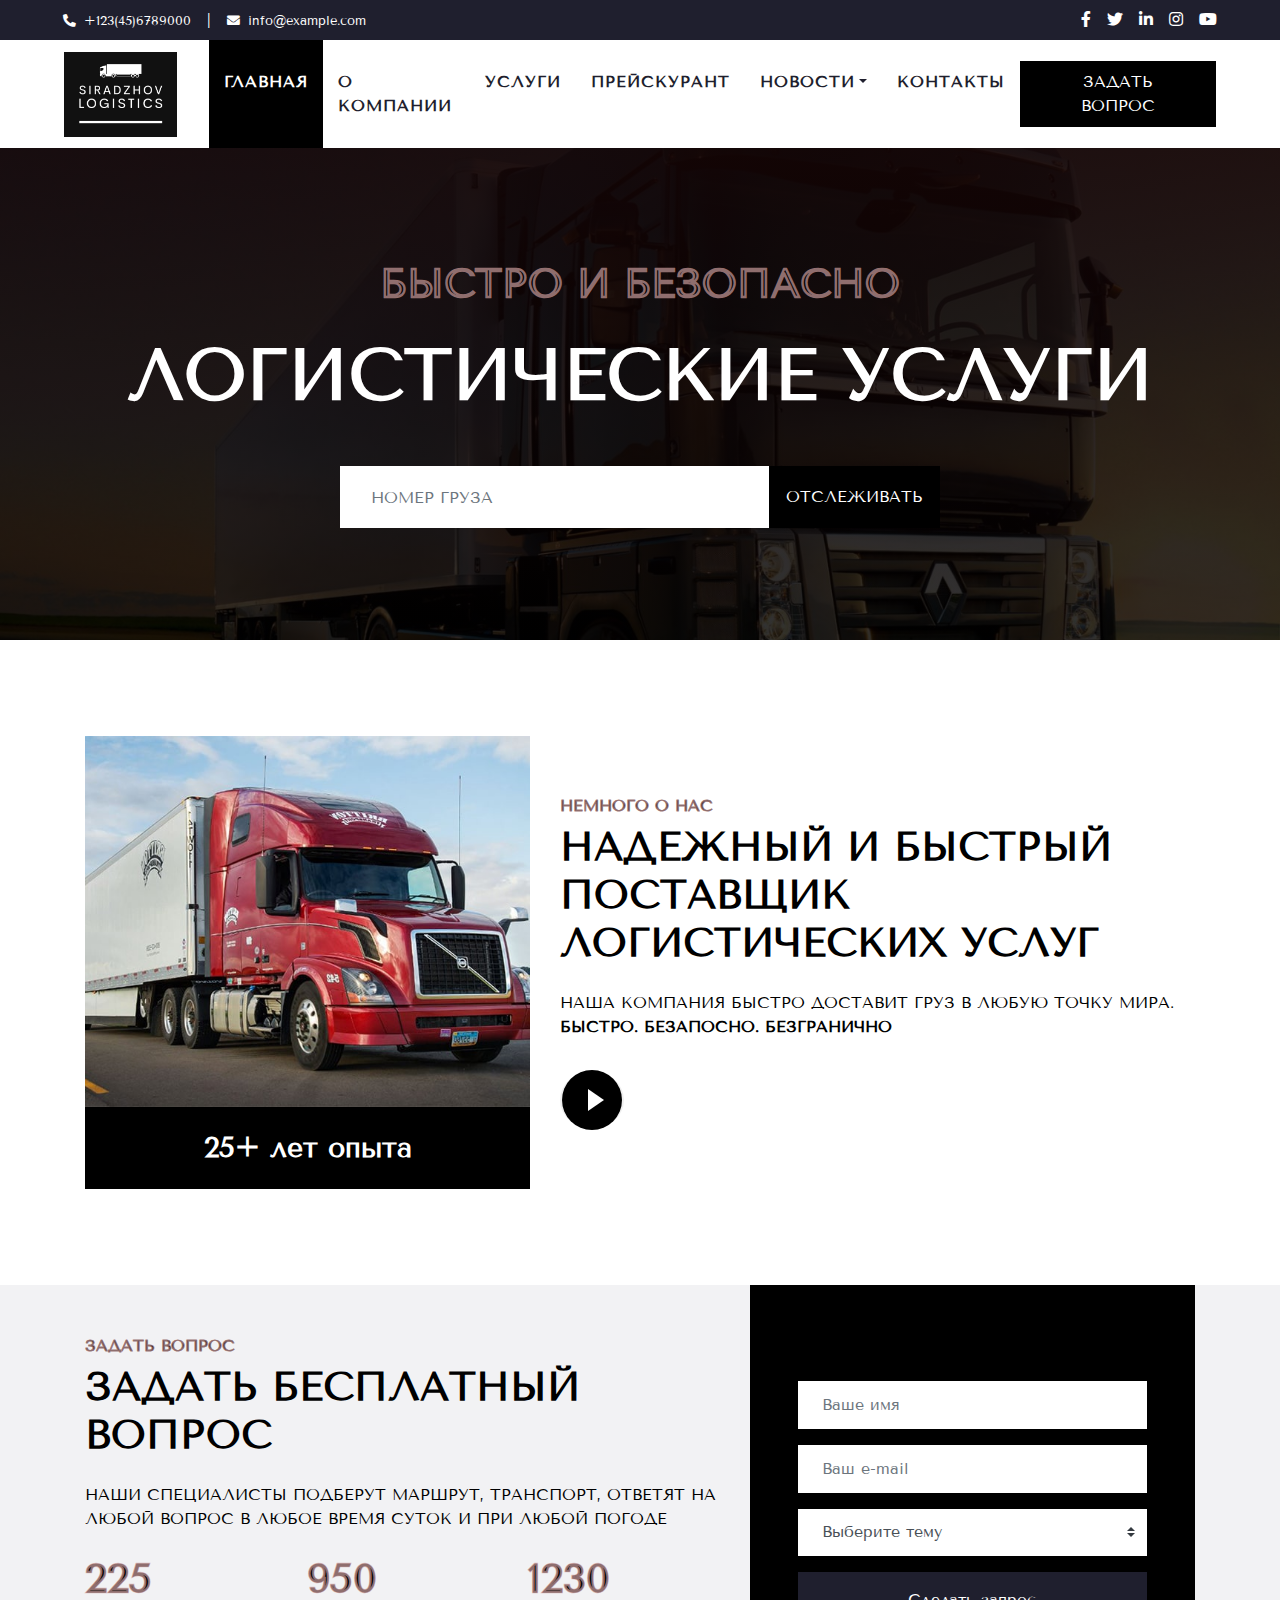
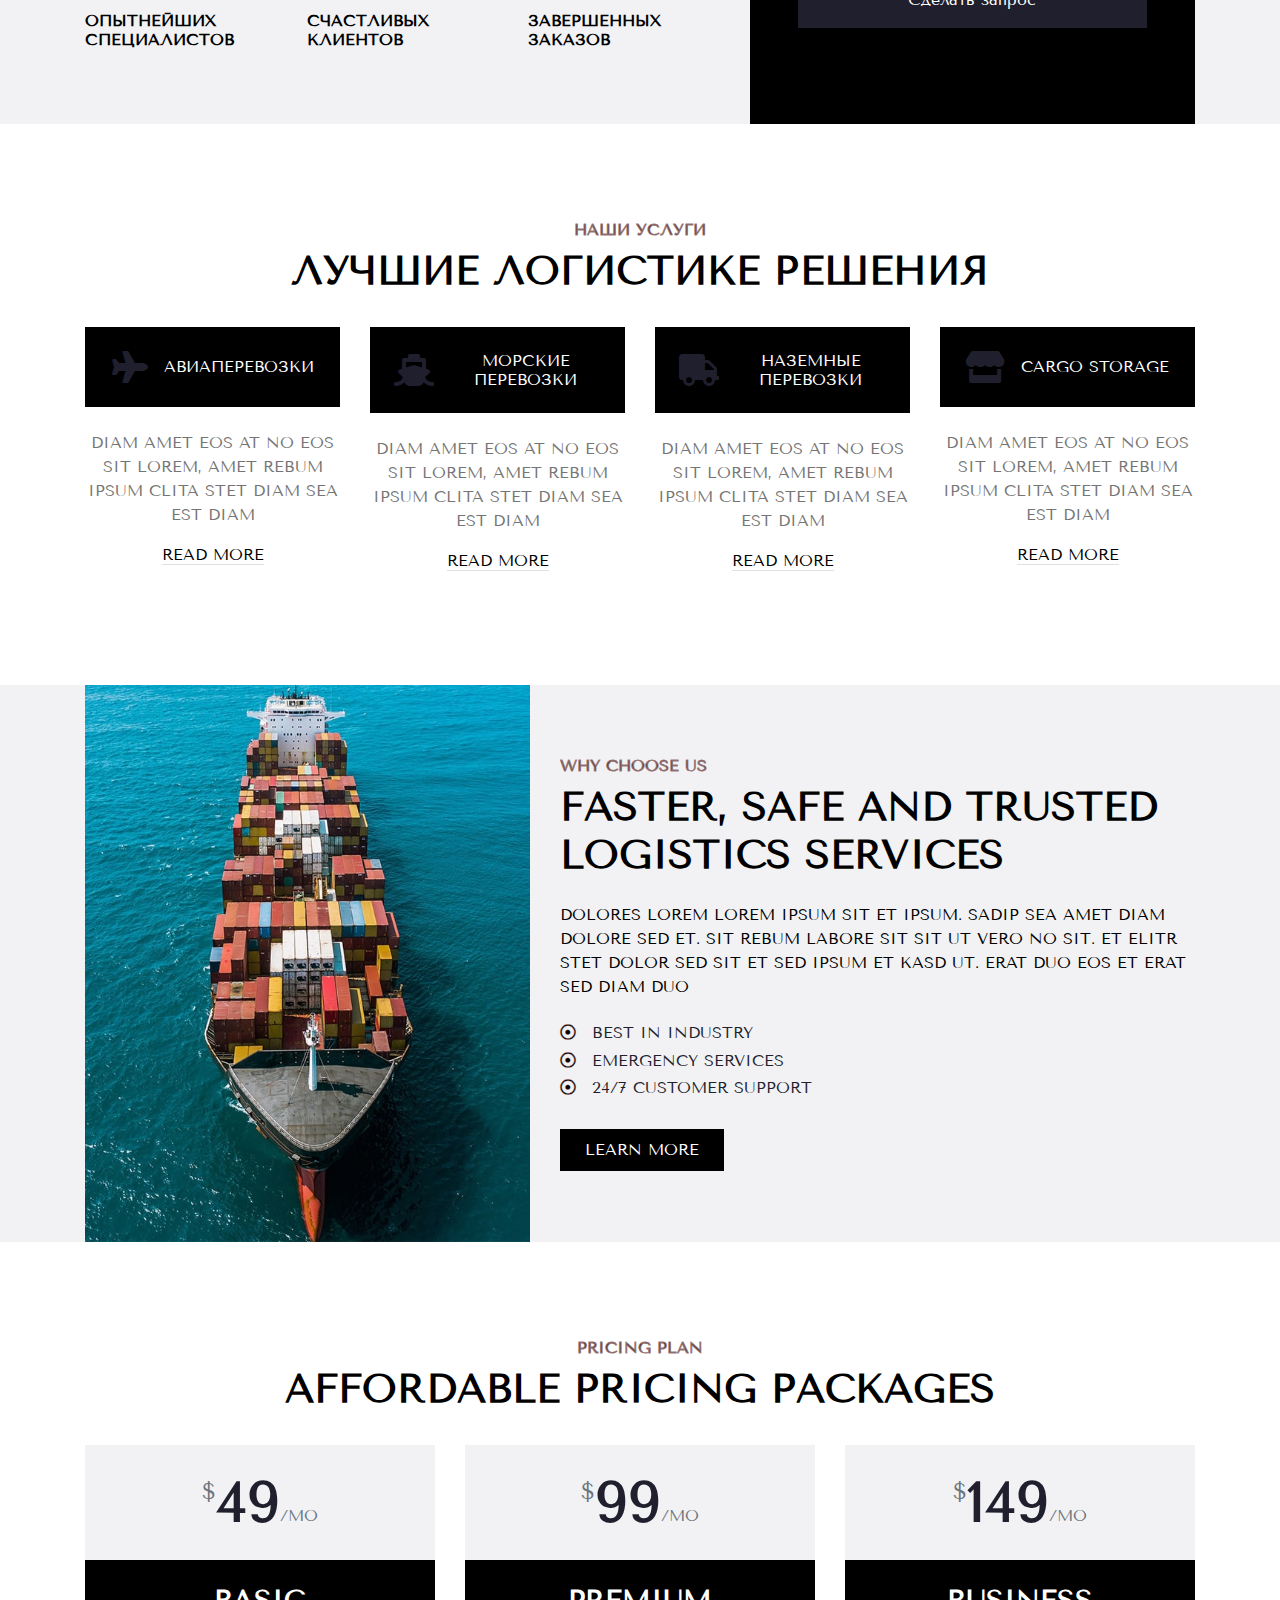
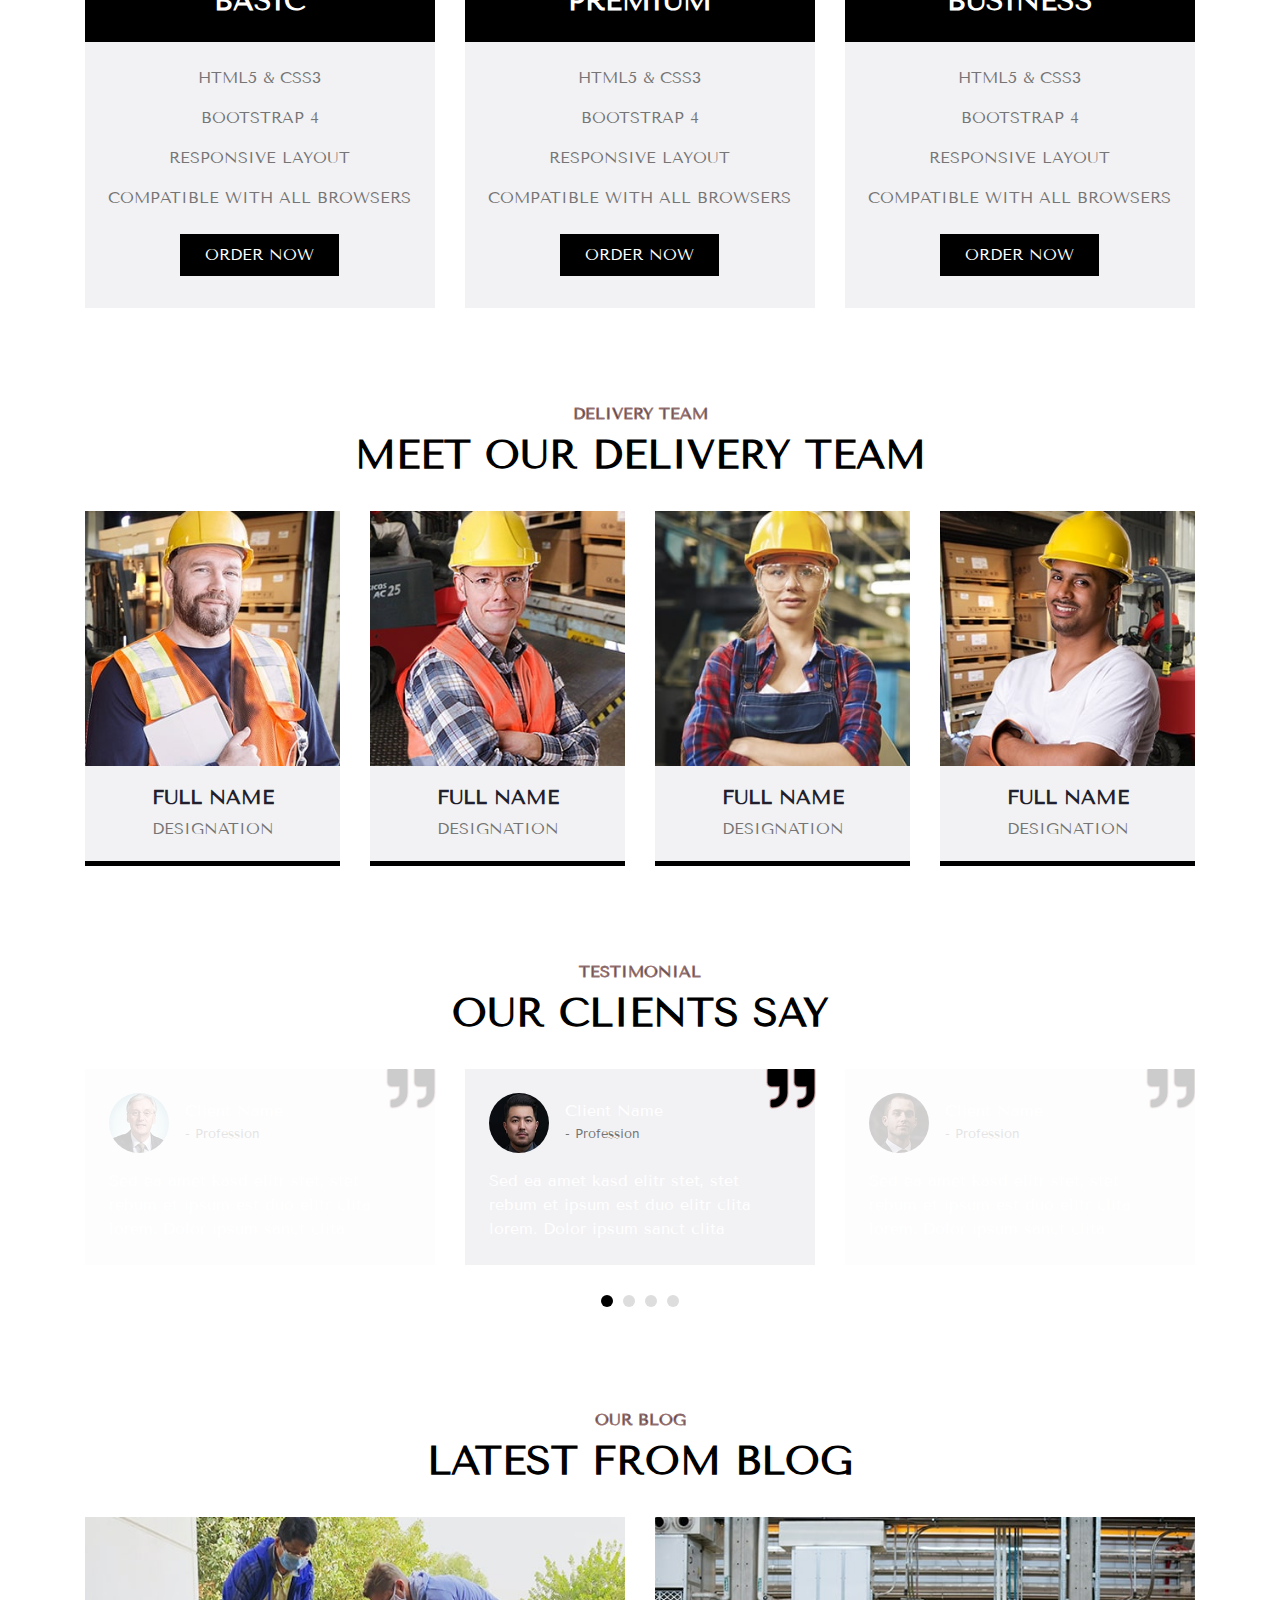
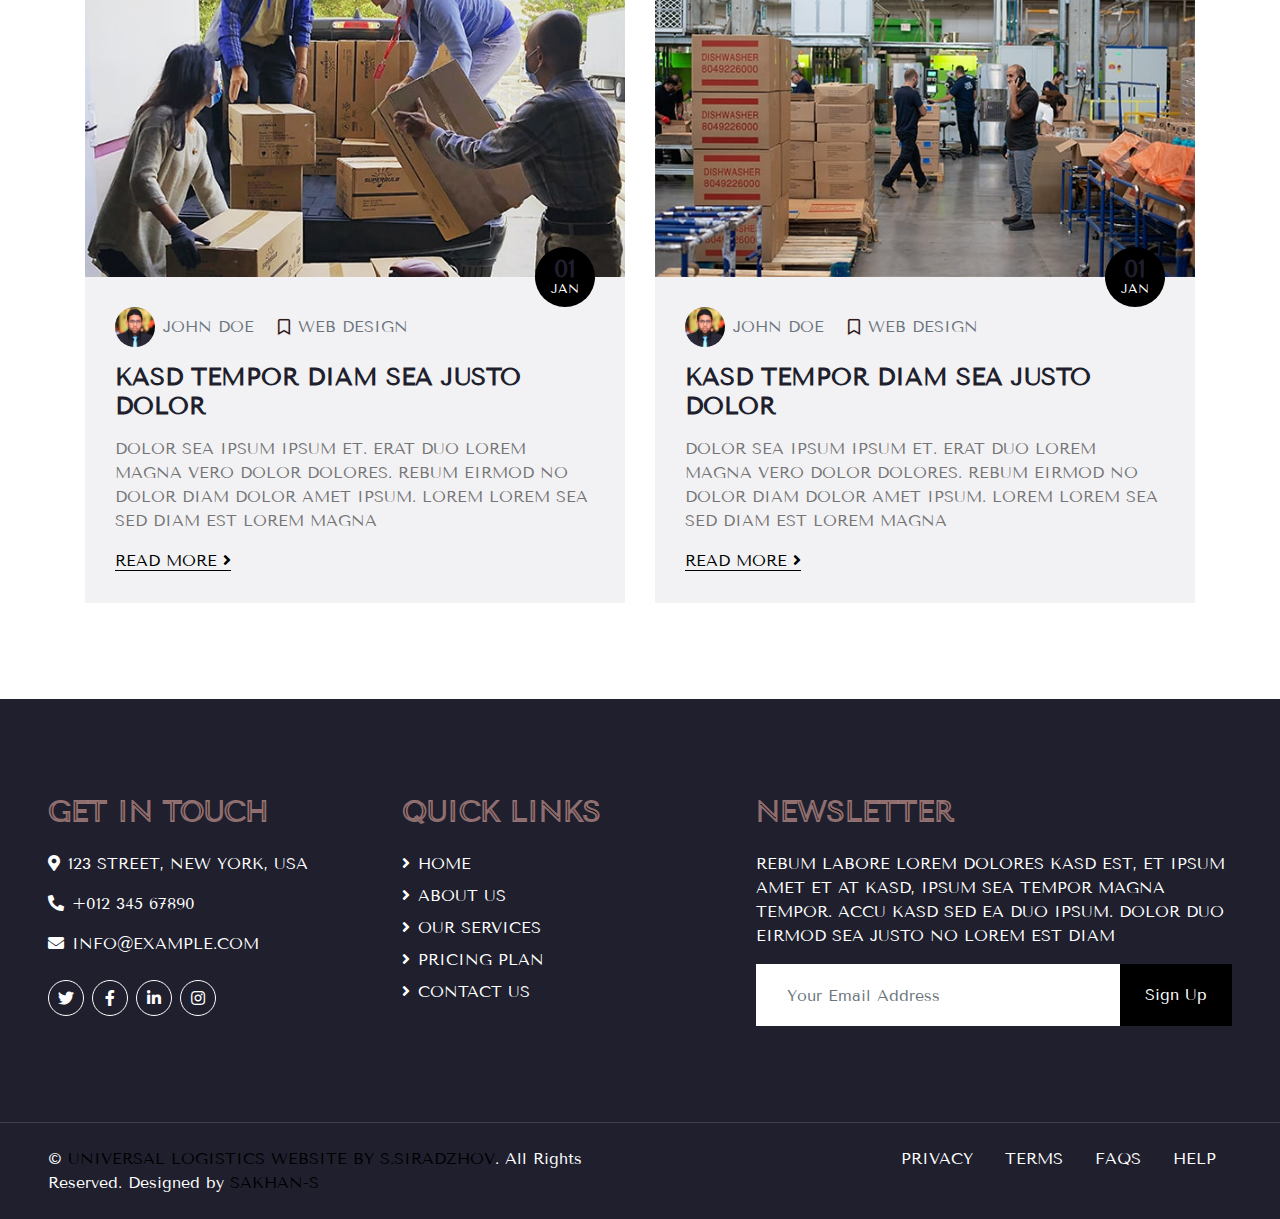
==== commit 0cc963c5: "feat: changed fonts, changed embed video" ====
--- a/index.html
+++ b/index.html
@@ -68,7 +68,7 @@
     <div class="container-fluid p-0">
         <nav class="navbar navbar-expand-lg bg-light navbar-light py-3 py-lg-0 px-lg-5">
             <a href="index.html" class="navbar-brand ml-lg-3">
-                <img src="/img/logo.png" height="100" alt="">
+                <img src="/img/logo.png" height="85" alt="">
                 <!-- <h1 class="m-0 display-5 text-uppercase text-primary"><i class="fa fa-truck mr-2"></i></h1> -->
             </a>
             <button type="button" class="navbar-toggler" data-toggle="collapse" data-target="#navbarCollapse">
@@ -130,7 +130,7 @@
                     <p class="mb-4">Наша компания быстро доставит груз в любую точку мира. <br><span style="font-weight: bolder;">Быстро. Безапосно. Безгранично</span></p>
                     <div class="d-flex align-items-center pt-2">
                         <button type="button" class="btn-play" data-toggle="modal"
-                            data-src="https://www.youtube.com/embed/drAD0zwA4lk?controls=0&fs=0&modestbranding=1&autoplay=1&showinfo=0&mute=1&loop=1&start=6&end=40" frameborder="0" data-target="#videoModal">
+                            data-src="https://youtube.com/embed/glChfZY3nBk?controls=0&fs=0&modestbranding=1&autoplay=1&showinfo=0&mute=1&loop=1&start=6&end=40" frameborder="0" data-target="#videoModal">
                             <span></span>
                         </button>
                         <h5 class="font-weight-bold m-0 ml-4">Воспроизвести видео о нашей сфере</h5>
--- a/css/style.css
+++ b/css/style.css
@@ -32,7 +32,7 @@
   --breakpoint-md: 768px;
   --breakpoint-lg: 992px;
   --breakpoint-xl: 1200px;
-  --font-family-sans-serif: "Poppins", sans-serif;
+  --font-family-sans-serif: "Tenor", sans-serif;
   --font-family-monospace: SFMono-Regular, Menlo, Monaco, Consolas, "Liberation Mono", "Courier New", monospace;
 }
 
@@ -43,7 +43,7 @@
 }
 
 html {
-  font-family: 'Tenor Sans', sans-serif;;
+  font-family: 'Tenor Sans', sans-serif;
   line-height: 1.15;
   -webkit-text-size-adjust: 100%;
   -webkit-tap-highlight-color: rgba(0, 0, 0, 0);
@@ -3032,10 +3032,10 @@
   display: none;
   float: left;
   min-width: 10rem;
-  padding: 0.5rem 0;
+  padding: 0 0;
   margin: 0.125rem 0 0;
   font-size: 1rem;
-  color: #757575;
+  color: white;
   text-align: left;
   list-style: none;
   background-color: #fff;
@@ -3170,7 +3170,7 @@
   margin-right: 0.255em;
   vertical-align: 0.255em;
   content: "";
-  border-top: 0.3em solid transparent;
+  border-top: 0.3em solid black;
   border-right: 0.3em solid;
   border-bottom: 0.3em solid transparent;
 }
@@ -3190,32 +3190,32 @@
 
 .dropdown-divider {
   height: 0;
-  margin: 0.5rem 0;
+  margin: 0 0;
   overflow: hidden;
-  border-top: 1px solid #e9ecef;
+  border-top: 1px solid black;
 }
 
 .dropdown-item {
   display: block;
   width: 100%;
-  padding: 0.25rem 1.5rem;
+  padding: 0.8rem .3rem;
   clear: both;
   font-weight: 400;
-  color: #212529;
+  color: white;
   text-align: inherit;
   white-space: nowrap;
-  background-color: transparent;
+  background-color: black;
   border: 0;
 }
 
 .dropdown-item:hover, .dropdown-item:focus {
-  color: #16181b;
+  color: wheat;
   text-decoration: none;
-  background-color: #f8f9fa;
+  background-color: black;
 }
 
 .dropdown-item.active, .dropdown-item:active {
-  color: #fff;
+  color: black;
   text-decoration: none;
   background-color: black;
 }
@@ -7321,6 +7321,7 @@
 }
 
 .m-0 {
+  color: white;
   margin: 0 !important;
 }
 
@@ -9271,7 +9272,7 @@
 
 .text-primary {
   color: black !important;
-  -webkit-text-stroke: .02em white;
+  -webkit-text-stroke: .03em rgba(209, 160, 160, 0.692);
 }
 
 a.text-primary:hover, a.text-primary:focus {
@@ -9550,8 +9551,8 @@
 }
 
 .jumbotron {
-  background: linear-gradient(rgba(102, 51, 51, 0.9), rgba(0, 0, 0, 0.8)), url(../img/header.jpg);
-  background-position: top;
+  background: linear-gradient(rgba(20, 5, 5, 0.938), rgba(0, 0, 0, 0.8)), url(../img/header.jpg);
+  background-position: center;
   background-repeat: no-repeat;
   background-size: cover;
 }
@@ -9578,7 +9579,7 @@
   display: block;
   width: 60px;
   height: 60px;
-  background: black;
+  background: white;
   border-radius: 50%;
   animation: pulse-border 1500ms ease-out infinite;
 }
@@ -9595,11 +9596,11 @@
   height: 60px;
   background: black;
   border-radius: 50%;
-  transition: all 200ms;
+  transition: all 500ms;
 }
 
 .btn-play:hover:after {
-  background: #cc3a00;
+  background: white;
 }
 
 .btn-play span {
@@ -9608,7 +9609,7 @@
   z-index: 3;
   width: 0;
   height: 0;
-  border-left: 16px solid #1F1F2E;
+  border-left: 16px solid white;
   border-top: 11px solid transparent;
   border-bottom: 11px solid transparent;
 }
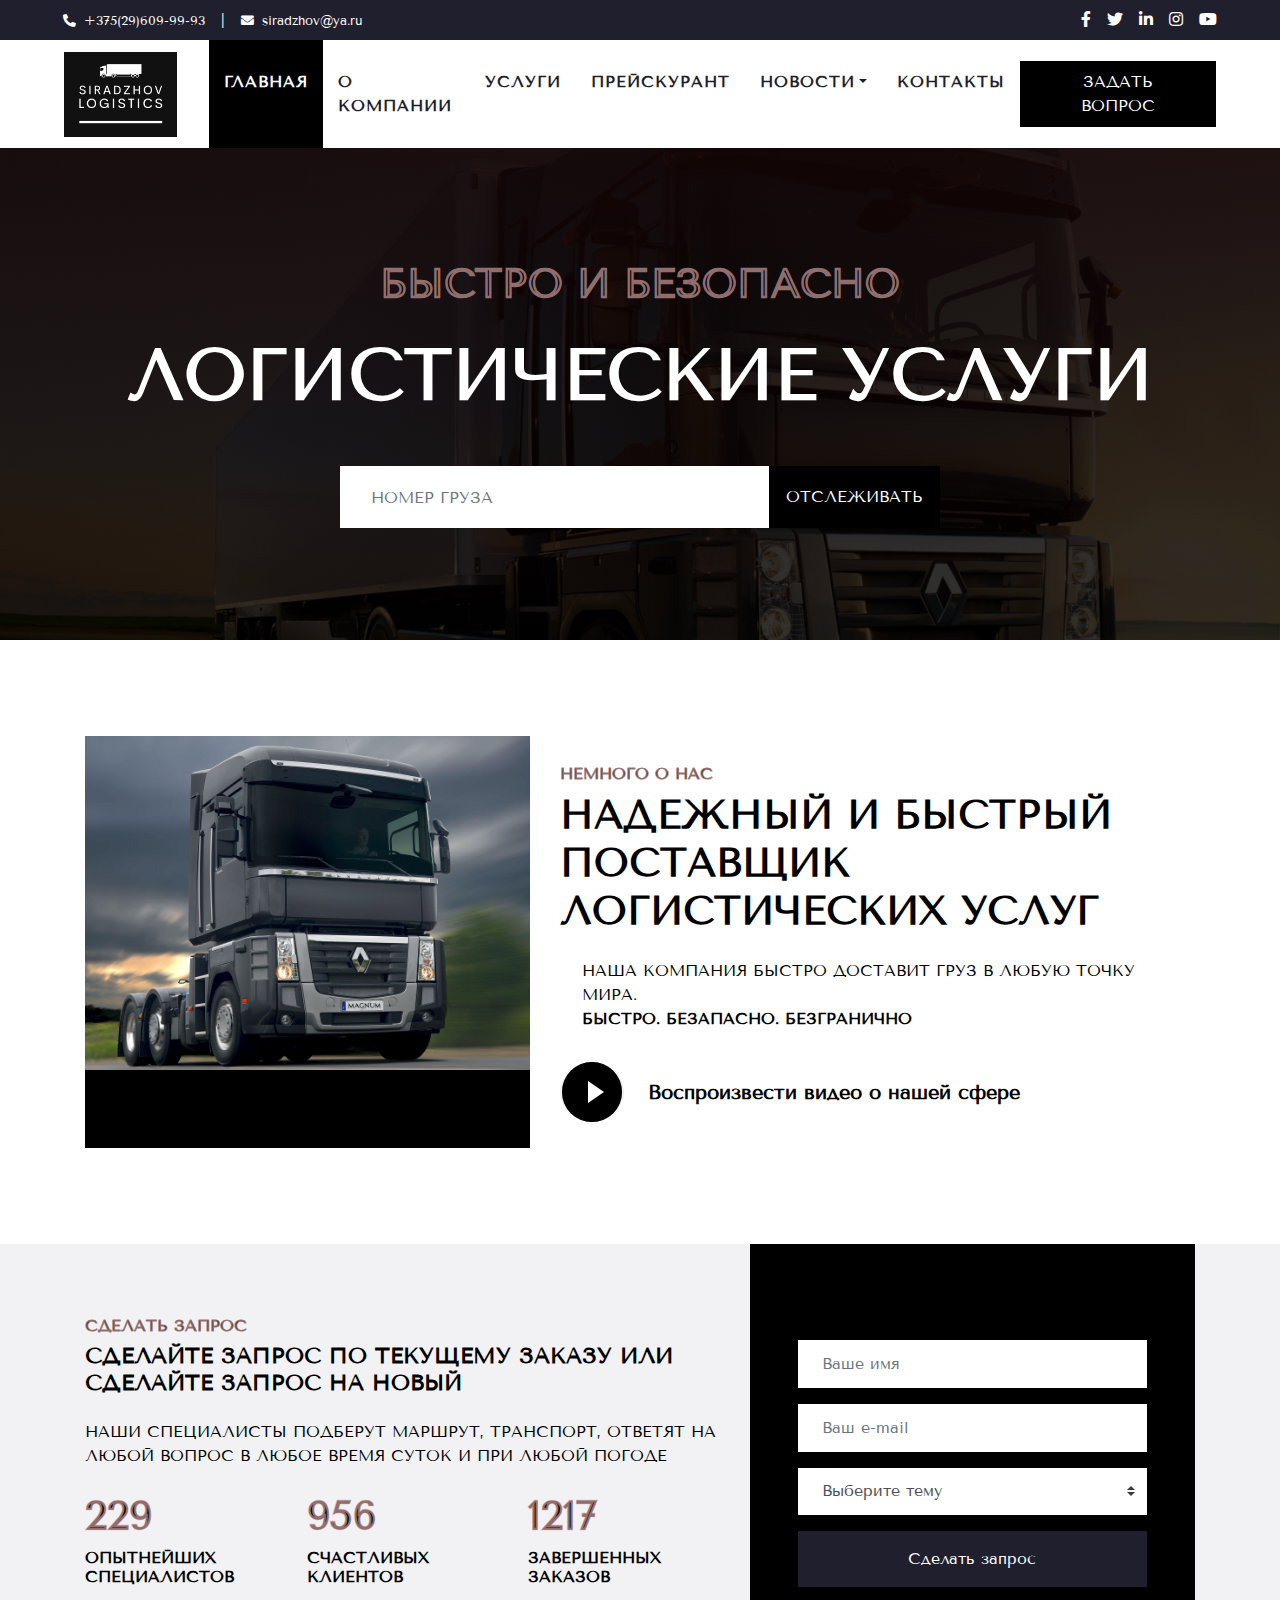
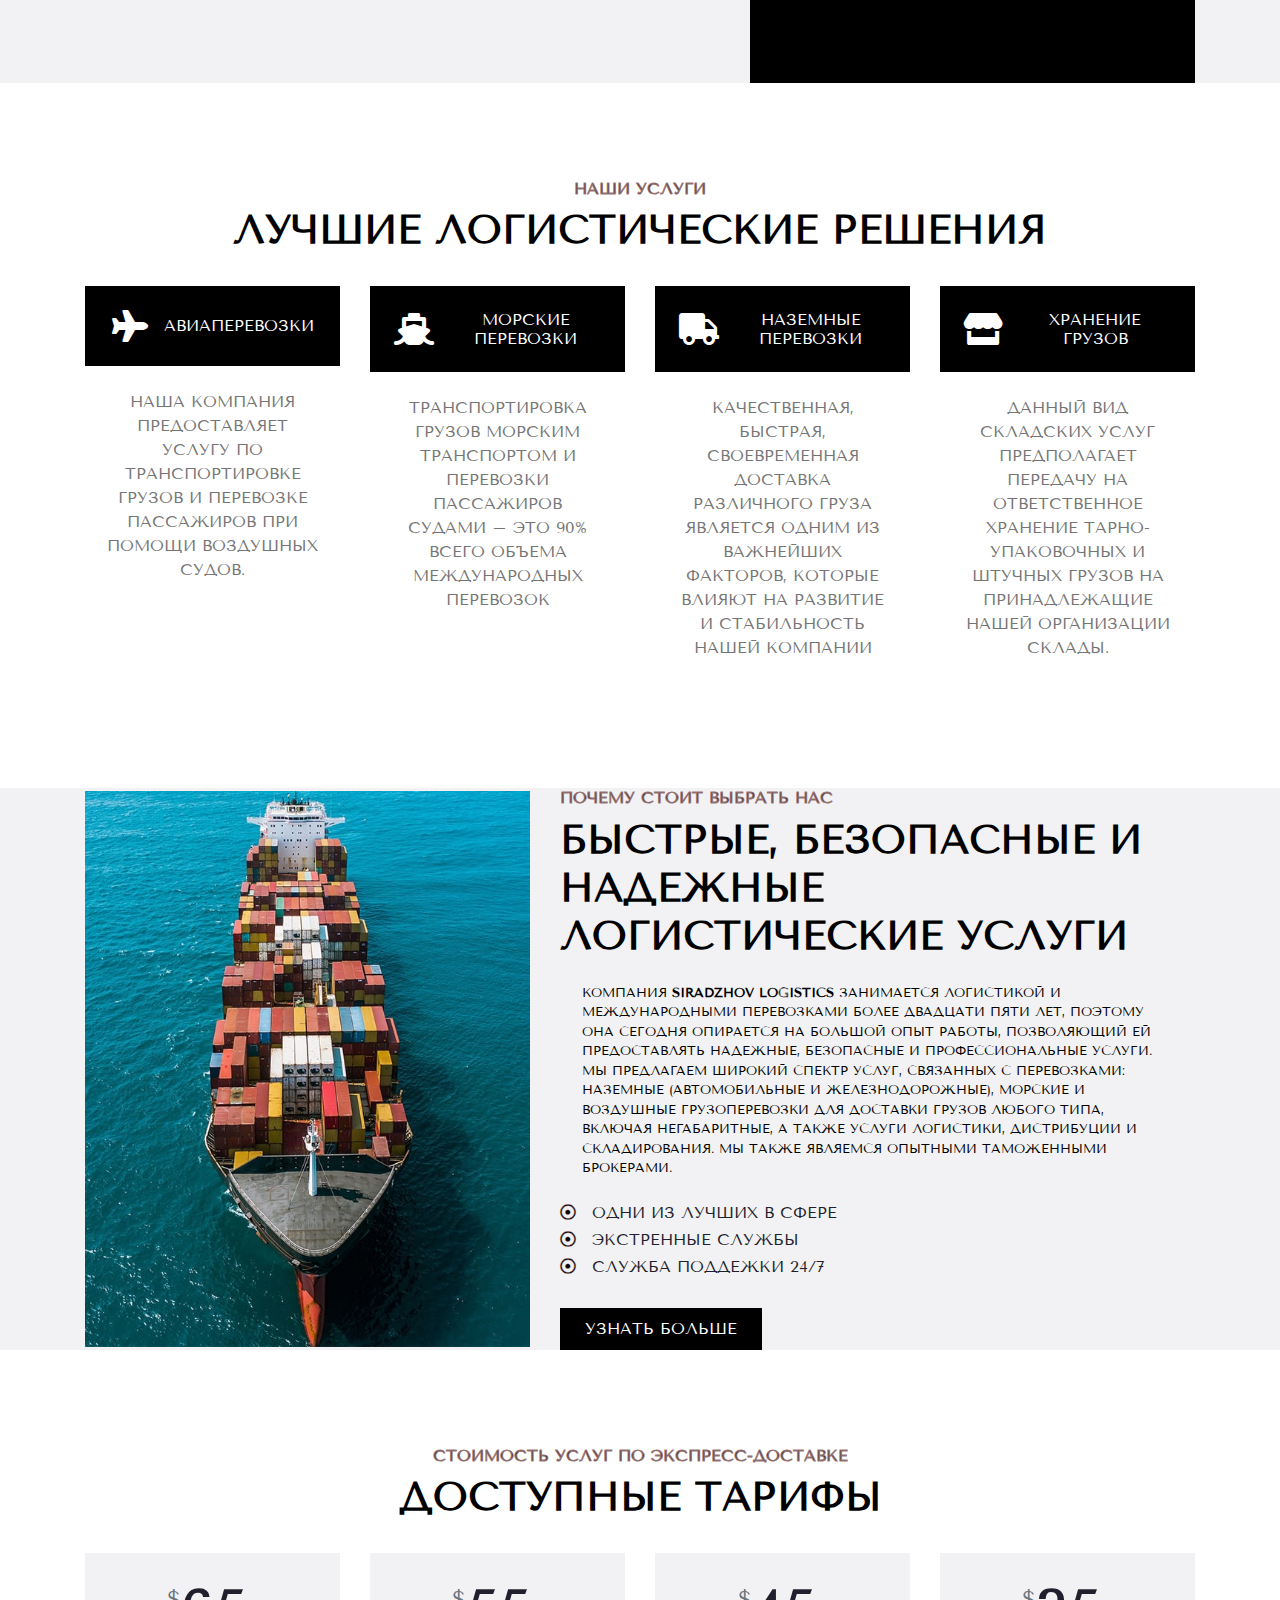
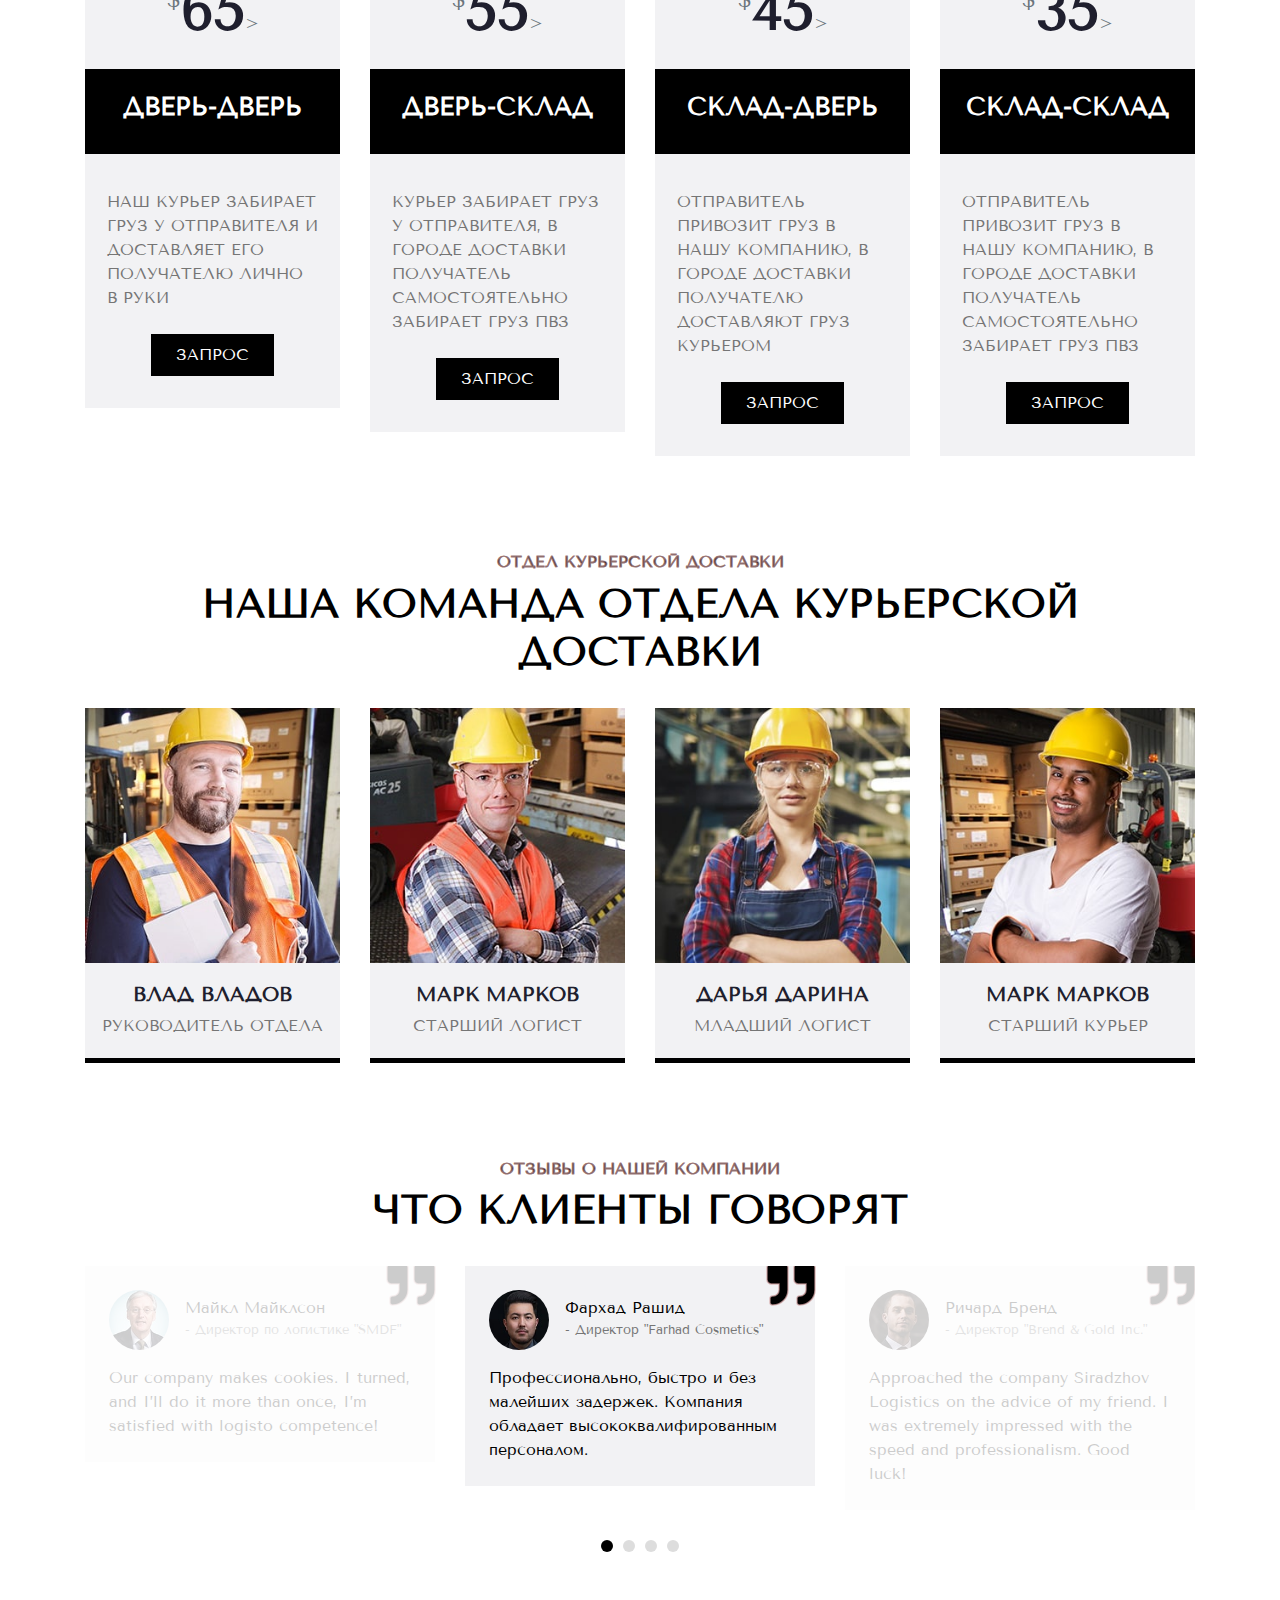
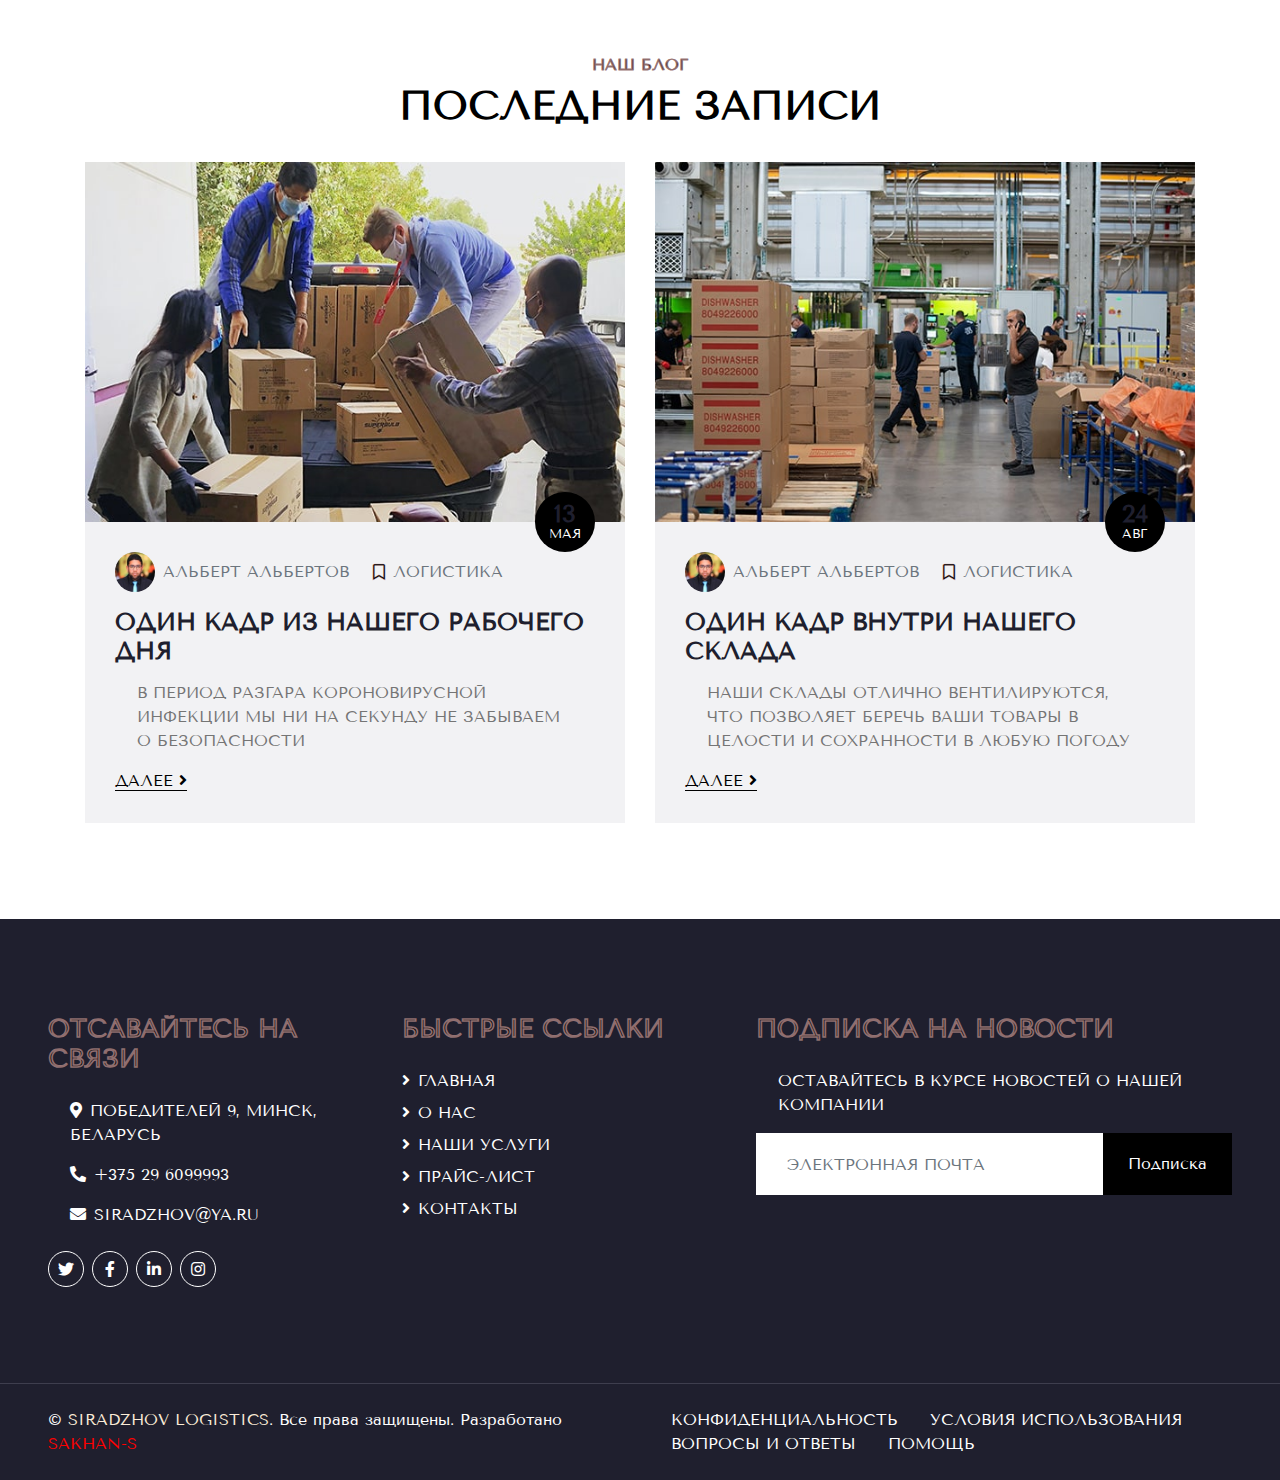
==== commit d57dec2f: "feat: massive changes, added text" ====
--- a/index.html
+++ b/index.html
@@ -3,9 +3,9 @@
 
 <head>
     <meta charset="utf-8">
-    <title>Universal Logistics Website by S.Siradzhov</title>
+    <title>Siradzhov Logistics - Главная страница</title>
     <meta content="width=device-width, initial-scale=1.0" name="viewport">
-    <meta content="UniversalWebSite" name="keywords">
+    <meta content="Siradzhov Logistics" name="keywords">
     <meta content="by Sakhan Siradzhov" name="description">
 
     <!-- Favicon -->
@@ -35,9 +35,9 @@
         <div class="row py-2 px-lg-5">
             <div class="col-lg-6 text-center text-lg-left mb-2 mb-lg-0">
                 <div class="d-inline-flex align-items-center text-white">
-                    <small><i class="fa fa-phone-alt mr-2"></i>+123(45)6789000</small>
+                    <small><i class="fa fa-phone-alt mr-2"></i>+375(29)609-99-93</small>
                     <small class="px-3">|</small>
-                    <small><i class="fa fa-envelope mr-2"></i>info@example.com</small>
+                    <small><i class="fa fa-envelope mr-2"></i>siradzhov@ya.ru</small>
                 </div>
             </div>
             <div class="col-lg-6 text-center text-lg-right">
@@ -76,18 +76,18 @@
             </button>
             <div class="collapse navbar-collapse justify-content-between px-lg-3" id="navbarCollapse">
                 <div class="navbar-nav m-auto py-0">
-                    <a href="index.html" class="nav-item nav-link active">Главная</a>
-                    <a href="about.html" class="nav-item nav-link">О компании</a>
-                    <a href="service.html" class="nav-item nav-link">Услуги</a>
-                    <a href="price.html" class="nav-item nav-link">Прейскурант</a>
+                    <a href="#" class="nav-item nav-link active">Главная</a>
+                    <a href="#" class="nav-item nav-link">О компании</a>
+                    <a href="#" class="nav-item nav-link">Услуги</a>
+                    <a href="#" class="nav-item nav-link">Прейскурант</a>
                     <div class="nav-item dropdown">
                         <a href="#" class="nav-link dropdown-toggle" data-toggle="dropdown">Новости</a>
                         <div class="dropdown-menu rounded-0 m-0">
-                            <a href="blog.html" class="dropdown-item">Вакансии</a>
-                            <a href="single.html" class="dropdown-item">Награды</a>
-                        </div>
-                    </div>
-                    <a href="contact.html" class="nav-item nav-link">Контакты</a>
+                            <a href="#" class="dropdown-item">Вакансии</a>
+                            <a href="#" class="dropdown-item">Награды</a>
+                        </div>
+                    </div>
+                    <a href="#" class="nav-item nav-link">Контакты</a>
                 </div>
                 <a href="#get-a-quote" class="btn btn-primary py-2 px-4 d-none d-lg-block">Задать вопрос</a>
             </div>
@@ -127,7 +127,7 @@
                 <div class="col-lg-7">
                     <h6 class="text-primary text-uppercase font-weight-bold">Немного о нас</h6>
                     <h1 class="mb-4">Надежный и быстрый поставщик логистических услуг</h1>
-                    <p class="mb-4">Наша компания быстро доставит груз в любую точку мира. <br><span style="font-weight: bolder;">Быстро. Безапосно. Безгранично</span></p>
+                    <p class="mb-4">Наша компания быстро доставит груз в любую точку мира. <br><span style="font-weight: bolder;">Быстро. Безапасно. Безгранично</span></p>
                     <div class="d-flex align-items-center pt-2">
                         <button type="button" class="btn-play" data-toggle="modal"
                             data-src="https://youtube.com/embed/glChfZY3nBk?controls=0&fs=0&modestbranding=1&autoplay=1&showinfo=0&mute=1&loop=1&start=6&end=40" frameborder="0" data-target="#videoModal">
@@ -166,20 +166,20 @@
         <div class="container" id="get-a-quote">
             <div class="row align-items-center">
                 <div class="col-lg-7 py-5 py-lg-0">
-                    <h6 class="text-primary text-uppercase font-weight-bold">Задать вопрос</h6>
-                    <h1 class="mb-4">Задать бесплатный вопрос</h1>
-                    <p class="mb-4">Наши специалисты подберут маршрут, транспорт, ответят на любой вопрос в любое время суток и при любой погоде</p>
+                    <h6 class="text-primary text-uppercase font-weight-bold">Сделать запрос</h6>
+                    <h1 class="mb-4" style="font-size: 22px;">Сделайте запрос по текущему заказу или сделайте запрос на новый</h1>
+                    <p class="mb-4" style="margin: 0">Наши специалисты подберут маршрут, транспорт, ответят на любой вопрос в любое время суток и при любой погоде</p>
                     <div class="row">
                         <div class="col-sm-4">
-                            <h1 class="text-primary mb-2" data-toggle="counter-up">225</h1>
+                            <h1 class="text-primary mb-2" data-toggle="counter-up">229</h1>
                             <h6 class="font-weight-bold mb-4">Опытнейших специалистов</h6>
                         </div>
                         <div class="col-sm-4">
-                            <h1 class="text-primary mb-2" data-toggle="counter-up">950</h1>
+                            <h1 class="text-primary mb-2" data-toggle="counter-up">956</h1>
                             <h6 class="font-weight-bold mb-4">Счастливых клиентов</h6>
                         </div>
                         <div class="col-sm-4">
-                            <h1 class="text-primary mb-2" data-toggle="counter-up">1230</h1>
+                            <h1 class="text-primary mb-2" data-toggle="counter-up">1217</h1>
                             <h6 class="font-weight-bold mb-4">Завершенных заказов</h6>
                         </div>
                     </div>
@@ -218,7 +218,7 @@
         <div class="container">
             <div class="text-center pb-2">
                 <h6 class="text-primary text-uppercase font-weight-bold">Наши услуги</h6>
-                <h1 class="mb-4">Лучшие логистике решения</h1>
+                <h1 class="mb-4">Лучшие логистические решения</h1>
             </div>
             <div class="row pb-3">
                 <div class="col-lg-3 col-md-6 text-center mb-5">
@@ -226,32 +226,32 @@
                         <i class="fa fa-2x fa-plane text-dark pr-3"></i>
                         <h6 class="text-white font-weight-medium m-0">Авиаперевозки</h6>
                     </div>
-                    <p>Diam amet eos at no eos sit lorem, amet rebum ipsum clita stet diam sea est diam</p>
-                    <a class="border-bottom text-decoration-none" href="">Read More</a>
+                    <p>Наша компания предоставляет услугу по транспортировке грузов и перевозке пассажиров при помощи воздушных судов.</p>
+                    <a class="border-bottom text-decoration-none" href=""></a>
                 </div>
                 <div class="col-lg-3 col-md-6 text-center mb-5">
                     <div class="d-flex align-items-center justify-content-center bg-primary mb-4 p-4">
                         <i class="fa fa-2x fa-ship text-dark pr-3"></i>
                         <h6 class="text-white font-weight-medium m-0">Морские перевозки</h6>
                     </div>
-                    <p>Diam amet eos at no eos sit lorem, amet rebum ipsum clita stet diam sea est diam</p>
-                    <a class="border-bottom text-decoration-none" href="">Read More</a>
+                    <p>Транспортировка грузов морским транспортом и перевозки пассажиров судами – это 90% всего объема международных перевозок</p>
+                    <a class="border-bottom text-decoration-none" href=""></a>
                 </div>
                 <div class="col-lg-3 col-md-6 text-center mb-5">
                     <div class="d-flex align-items-center justify-content-center bg-primary mb-4 p-4">
                         <i class="fa fa-2x fa-truck text-dark pr-3"></i>
                         <h6 class="text-white font-weight-medium m-0">Наземные перевозки</h6>
                     </div>
-                    <p>Diam amet eos at no eos sit lorem, amet rebum ipsum clita stet diam sea est diam</p>
-                    <a class="border-bottom text-decoration-none" href="">Read More</a>
+                    <p>Качественная, быстрая, своевременная доставка различного груза является одним из важнейших факторов, которые влияют на развитие и стабильность нашей компании</p>
+                    <a class="border-bottom text-decoration-none" href=""></a>
                 </div>
                 <div class="col-lg-3 col-md-6 text-center mb-5">
                     <div class="d-flex align-items-center justify-content-center bg-primary mb-4 p-4">
                         <i class="fa fa-2x fa-store text-dark pr-3"></i>
-                        <h6 class="text-white font-weight-medium m-0">Cargo Storage</h6>
-                    </div>
-                    <p>Diam amet eos at no eos sit lorem, amet rebum ipsum clita stet diam sea est diam</p>
-                    <a class="border-bottom text-decoration-none" href="">Read More</a>
+                        <h6 class="text-white font-weight-medium m-0">Хранение грузов</h6>
+                    </div>
+                    <p>Данный вид складских услуг предполагает передачу на ответственное хранение тарно-упаковочных и штучных грузов на принадлежащие нашей организации склады.</p>
+                    <a class="border-bottom text-decoration-none" href=""></a>
                 </div>
             </div>
         </div>
@@ -267,15 +267,15 @@
                     <img class="img-fluid w-100" src="img/feature.jpg" alt="">
                 </div>
                 <div class="col-lg-7 py-5 py-lg-0">
-                    <h6 class="text-primary text-uppercase font-weight-bold">Why Choose Us</h6>
-                    <h1 class="mb-4">Faster, Safe and Trusted Logistics Services</h1>
-                    <p class="mb-4">Dolores lorem lorem ipsum sit et ipsum. Sadip sea amet diam dolore sed et. Sit rebum labore sit sit ut vero no sit. Et elitr stet dolor sed sit et sed ipsum et kasd ut. Erat duo eos et erat sed diam duo</p>
+                    <h6 class="text-primary text-uppercase font-weight-bold">Почему стоит выбрать нас</h6>
+                    <h1 class="mb-4">Быстрые, безопасные и надежные логистические услуги</h1>
+                    <p class="mb-4 text-about">Компания <b>Siradzhov Logistics</b> занимается логистикой и международными перевозками более двадцати пяти лет, поэтому она сегодня опирается на большой опыт работы, позволяющий ей предоставлять надежные, безопасные и профессиональные услуги. Мы предлагаем широкий спектр услуг, связанных с перевозками: наземные (автомобильные и железнодорожные), морские и воздушные грузоперевозки для доставки грузов любого типа, включая негабаритные, а также услуги логистики, дистрибуции и складирования. Мы также являемся опытными таможенными брокерами.</p>
                     <ul class="list-inline">
-                        <li><h6><i class="far fa-dot-circle text-primary mr-3"></i>Best In Industry</h6>
-                        <li><h6><i class="far fa-dot-circle text-primary mr-3"></i>Emergency Services</h6></li>
-                        <li><h6><i class="far fa-dot-circle text-primary mr-3"></i>24/7 Customer Support</h6></li>
+                        <li><h6><i class="far fa-dot-circle text-primary mr-3"></i>Одни из лучших в сфере</h6>
+                        <li><h6><i class="far fa-dot-circle text-primary mr-3"></i>Экстренные службы</h6></li>
+                        <li><h6><i class="far fa-dot-circle text-primary mr-3"></i>Служба поддежки 24/7</h6></li>
                     </ul>
-                    <a href="" class="btn btn-primary mt-3 py-2 px-4">Learn More</a>
+                    <a href="" class="btn btn-primary mt-3 py-2 px-4">Узнать больше</a>
                 </div>
             </div>
         </div>
@@ -287,26 +287,26 @@
     <div class="container-fluid pt-5">
         <div class="container">
             <div class="text-center pb-2">
-                <h6 class="text-primary text-uppercase font-weight-bold">Pricing Plan</h6>
-                <h1 class="mb-4">Affordable Pricing Packages</h1>
+                <h6 class="text-primary text-uppercase font-weight-bold">Стоимость услуг по экспресс-доставке</h6>
+                <h1 class="mb-4">Доступные тарифы</h1>
             </div>
             <div class="row">
                 <div class="col-md-4 mb-5">
                     <div class="bg-secondary">
                         <div class="text-center p-4">
                             <h1 class="display-4 mb-0">
-                                <small class="align-top text-muted font-weight-medium" style="font-size: 22px; line-height: 45px;">$</small>49<small class="align-bottom text-muted font-weight-medium" style="font-size: 16px; line-height: 40px;">/Mo</small>
+                                <small class="align-top text-muted font-weight-medium" style="font-size: 22px; line-height: 45px;">$</small>65<small class="align-bottom text-muted font-weight-medium" style="font-size: 16px; line-height: 40px;">></small>
                             </h1>
                         </div>
                         <div class="bg-primary text-center p-4">
-                            <h3 class="m-0">Basic</h3>
+                            <h3 class="" style="color: white;">Дверь-Дверь</h3>
                         </div>
                         <div class="d-flex flex-column align-items-center py-4">
-                            <p>HTML5 & CSS3</p>
-                            <p>Bootstrap 4</p>
-                            <p>Responsive Layout</p>
-                            <p>Compatible With All Browsers</p>
-                            <a href="" class="btn btn-primary py-2 px-4 my-2">Order Now</a>
+                            <p>Наш курьер забирает груз у отправителя и доставляет его получателю лично в руки</p>
+                        <!--<p></p>
+                            <p></p>
+                            <p></p> -->
+                            <a href="" class="btn btn-primary py-2 px-4 my-2">Запрос</a>
                         </div>
                     </div>
                 </div>
@@ -314,18 +314,18 @@
                     <div class="bg-secondary">
                         <div class="text-center p-4">
                             <h1 class="display-4 mb-0">
-                                <small class="align-top text-muted font-weight-medium" style="font-size: 22px; line-height: 45px;">$</small>99<small class="align-bottom text-muted font-weight-medium" style="font-size: 16px; line-height: 40px;">/Mo</small>
+                                <small class="align-top text-muted font-weight-medium" style="font-size: 22px; line-height: 45px;">$</small>55<small class="align-bottom text-muted font-weight-medium" style="font-size: 16px; line-height: 40px;">></small>
                             </h1>
                         </div>
                         <div class="bg-primary text-center p-4">
-                            <h3 class="m-0">Premium</h3>
+                            <h3 class="" style="color: white;">Дверь-Склад</h3>
                         </div>
                         <div class="d-flex flex-column align-items-center py-4">
-                            <p>HTML5 & CSS3</p>
-                            <p>Bootstrap 4</p>
-                            <p>Responsive Layout</p>
-                            <p>Compatible With All Browsers</p>
-                            <a href="" class="btn btn-primary py-2 px-4 my-2">Order Now</a>
+                            <p>Курьер забирает груз у отправителя, в городе доставки получатель самостоятельно забирает груз ПВЗ</p>
+                        <!--<p></p>
+                            <p></p>
+                            <p></p> -->
+                            <a href="" class="btn btn-primary py-2 px-4 my-2">Запрос</a>
                         </div>
                     </div>
                 </div>
@@ -333,18 +333,37 @@
                     <div class="bg-secondary">
                         <div class="text-center p-4">
                             <h1 class="display-4 mb-0">
-                                <small class="align-top text-muted font-weight-medium" style="font-size: 22px; line-height: 45px;">$</small>149<small class="align-bottom text-muted font-weight-medium" style="font-size: 16px; line-height: 40px;">/Mo</small>
+                                <small class="align-top text-muted font-weight-medium" style="font-size: 22px; line-height: 45px;">$</small>45<small class="align-bottom text-muted font-weight-medium" style="font-size: 16px; line-height: 40px;">></small>
                             </h1>
                         </div>
                         <div class="bg-primary text-center p-4">
-                            <h3 class="m-0">Business</h3>
+                            <h3 class="" style="color: white;">Склад-Дверь</h3>
                         </div>
                         <div class="d-flex flex-column align-items-center py-4">
-                            <p>HTML5 & CSS3</p>
-                            <p>Bootstrap 4</p>
-                            <p>Responsive Layout</p>
-                            <p>Compatible With All Browsers</p>
-                            <a href="" class="btn btn-primary py-2 px-4 my-2">Order Now</a>
+                            <p>Отправитель привозит груз в нашу компанию, в городе доставки получателю доставляют груз курьером</p>
+                        <!--<p></p>
+                            <p></p>
+                            <p></p> -->
+                            <a href="" class="btn btn-primary py-2 px-4 my-2">Запрос</a>
+                        </div>
+                    </div>
+                </div>
+                <div class="col-md-4 mb-5">
+                    <div class="bg-secondary">
+                        <div class="text-center p-4">
+                            <h1 class="display-4 mb-0">
+                                <small class="align-top text-muted font-weight-medium" style="font-size: 22px; line-height: 45px;">$</small>35<small class="align-bottom text-muted font-weight-medium" style="font-size: 16px; line-height: 40px;">></small>
+                            </h1>
+                        </div>
+                        <div class="bg-primary text-center p-4">
+                            <h3 class="" style="color: white;">Склад-Склад</h3>
+                        </div>
+                        <div class="d-flex flex-column align-items-center py-4">
+                            <p>Отправитель привозит груз в нашу компанию, в городе доставки получатель самостоятельно забирает груз ПВЗ</p>
+                        <!--<p></p>
+                            <p></p>
+                            <p></p> -->
+                            <a href="" class="btn btn-primary py-2 px-4 my-2">Запрос</a>
                         </div>
                     </div>
                 </div>
@@ -358,8 +377,8 @@
     <div class="container-fluid pt-5">
         <div class="container">
             <div class="text-center pb-2">
-                <h6 class="text-primary text-uppercase font-weight-bold">Delivery Team</h6>
-                <h1 class="mb-4">Meet Our Delivery Team</h1>
+                <h6 class="text-primary text-uppercase font-weight-bold">Отдел курьерской доставки</h6>
+                <h1 class="mb-4">Наша команда отдела курьерской доставки</h1>
             </div>
             <div class="row">
                 <div class="col-lg-3 col-md-6">
@@ -367,8 +386,8 @@
                         <img class="card-img-top" src="img/team-1.jpg" alt="">
                         <div class="card-body text-center p-0">
                             <div class="team-text d-flex flex-column justify-content-center bg-secondary">
-                                <h5 class="font-weight-bold">Full Name</h5>
-                                <span>Designation</span>
+                                <h5 class="font-weight-bold">Влад Владов</h5>
+                                <span>Руководитель отдела</span>
                             </div>
                             <div class="team-social d-flex align-items-center justify-content-center bg-primary">
                                 <a class="btn btn-outline-dark btn-social mr-2" href="#"><i class="fab fa-twitter"></i></a>
@@ -384,8 +403,8 @@
                         <img class="card-img-top" src="img/team-2.jpg" alt="">
                         <div class="card-body text-center p-0">
                             <div class="team-text d-flex flex-column justify-content-center bg-secondary">
-                                <h5 class="font-weight-bold">Full Name</h5>
-                                <span>Designation</span>
+                                <h5 class="font-weight-bold">Марк Марков</h5>
+                                <span>Старший логист</span>
                             </div>
                             <div class="team-social d-flex align-items-center justify-content-center bg-primary">
                                 <a class="btn btn-outline-dark btn-social mr-2" href="#"><i class="fab fa-twitter"></i></a>
@@ -401,8 +420,8 @@
                         <img class="card-img-top" src="img/team-3.jpg" alt="">
                         <div class="card-body text-center p-0">
                             <div class="team-text d-flex flex-column justify-content-center bg-secondary">
-                                <h5 class="font-weight-bold">Full Name</h5>
-                                <span>Designation</span>
+                                <h5 class="font-weight-bold">Дарья Дарина</h5>
+                                <span>Младший Логист</span>
                             </div>
                             <div class="team-social d-flex align-items-center justify-content-center bg-primary">
                                 <a class="btn btn-outline-dark btn-social mr-2" href="#"><i class="fab fa-twitter"></i></a>
@@ -418,8 +437,8 @@
                         <img class="card-img-top" src="img/team-4.jpg" alt="">
                         <div class="card-body text-center p-0">
                             <div class="team-text d-flex flex-column justify-content-center bg-secondary">
-                                <h5 class="font-weight-bold">Full Name</h5>
-                                <span>Designation</span>
+                                <h5 class="font-weight-bold">Марк Марков</h5>
+                                <span>Старший Курьер</span>
                             </div>
                             <div class="team-social d-flex align-items-center justify-content-center bg-primary">
                                 <a class="btn btn-outline-dark btn-social mr-2" href="#"><i class="fab fa-twitter"></i></a>
@@ -440,8 +459,8 @@
     <div class="container-fluid py-5">
         <div class="container">
             <div class="text-center pb-2">
-                <h6 class="text-primary text-uppercase font-weight-bold">Testimonial</h6>
-                <h1 class="mb-4">Our Clients Say</h1>
+                <h6 class="text-primary text-uppercase font-weight-bold">Отзывы о нашей компании</h6>
+                <h1 class="mb-4">Что клиенты говорят</h1>
             </div>
             <div class="owl-carousel testimonial-carousel">
                 <div class="position-relative bg-secondary p-4">
@@ -449,44 +468,44 @@
                     <div class="d-flex align-items-center mb-3">
                         <img class="img-fluid rounded-circle" src="img/testimonial-1.jpg" style="width: 60px; height: 60px;" alt="">
                         <div class="ml-3">
-                            <h6 class="font-weight-semi-bold m-0">Client Name</h6>
-                            <small>- Profession</small>
-                        </div>
-                    </div>
-                    <p class="m-0">Sed ea amet kasd elitr stet, stet rebum et ipsum est duo elitr clita lorem. Dolor ipsum sanct clita</p>
+                            <h6 class="font-weight-semi-bold m-0">Фархад Рашид</h6>
+                            <small>- Директор "Farhad Cosmetics"</small>
+                        </div>
+                    </div>
+                    <p class="m-0">Профессионально, быстро и без малейших задержек. Компания обладает высококвалифированным персоналом.</p>
                 </div>
                 <div class="position-relative bg-secondary p-4">
                     <i class="fa fa-3x fa-quote-right text-primary position-absolute" style="top: -6px; right: 0;"></i>
                     <div class="d-flex align-items-center mb-3">
                         <img class="img-fluid rounded-circle" src="img/testimonial-2.jpg" style="width: 60px; height: 60px;" alt="">
                         <div class="ml-3">
-                            <h6 class="font-weight-semi-bold m-0">Client Name</h6>
-                            <small>- Profession</small>
-                        </div>
-                    </div>
-                    <p class="m-0">Sed ea amet kasd elitr stet, stet rebum et ipsum est duo elitr clita lorem. Dolor ipsum sanct clita</p>
+                            <h6 class="font-weight-semi-bold m-0">Ричард Бренд</h6>
+                            <small>- Директор "Brend & Gold Inc."</small>
+                        </div>
+                    </div>
+                    <p class="m-0">Approached the company Siradzhov Logistics on the advice of my friend. I was extremely impressed with the speed and professionalism. Good luck!</p>
                 </div>
                 <div class="position-relative bg-secondary p-4">
                     <i class="fa fa-3x fa-quote-right text-primary position-absolute" style="top: -6px; right: 0;"></i>
                     <div class="d-flex align-items-center mb-3">
                         <img class="img-fluid rounded-circle" src="img/testimonial-3.jpg" style="width: 60px; height: 60px;" alt="">
                         <div class="ml-3">
-                            <h6 class="font-weight-semi-bold m-0">Client Name</h6>
-                            <small>- Profession</small>
-                        </div>
-                    </div>
-                    <p class="m-0">Sed ea amet kasd elitr stet, stet rebum et ipsum est duo elitr clita lorem. Dolor ipsum sanct clita</p>
+                            <h6 class="font-weight-semi-bold m-0">Дональд Чао</h6>
+                            <small>- Старший помощник "China DAO Food"</small>
+                        </div>
+                    </div>
+                    <p class="m-0">我根据朋友的建议申请了Siradzhov物流公司。 我对速度和专业精神印象深刻。 祝你好运！</p>
                 </div>
                 <div class="position-relative bg-secondary p-4">
                     <i class="fa fa-3x fa-quote-right text-primary position-absolute" style="top: -6px; right: 0;"></i>
                     <div class="d-flex align-items-center mb-3">
                         <img class="img-fluid rounded-circle" src="img/testimonial-4.jpg" style="width: 60px; height: 60px;" alt="">
                         <div class="ml-3">
-                            <h6 class="font-weight-semi-bold m-0">Client Name</h6>
-                            <small>- Profession</small>
-                        </div>
-                    </div>
-                    <p class="m-0">Sed ea amet kasd elitr stet, stet rebum et ipsum est duo elitr clita lorem. Dolor ipsum sanct clita</p>
+                            <h6 class="font-weight-semi-bold m-0">Майкл Майклсон</h6>
+                            <small>- Директор по логистике "SMDF"</small>
+                        </div>
+                    </div>
+                    <p class="m-0">Our company makes cookies. I turned, and I’ll do it more than once, I’m satisfied with logisto competence!</p>
                 </div>
             </div>
         </div>
@@ -498,8 +517,8 @@
     <div class="container-fluid pt-5">
         <div class="container">
             <div class="text-center pb-2">
-                <h6 class="text-primary text-uppercase font-weight-bold">Our Blog</h6>
-                <h1 class="mb-4">Latest From Blog</h1>
+                <h6 class="text-primary text-uppercase font-weight-bold">Наш блог</h6>
+                <h1 class="mb-4">Последние записи</h1>
             </div>
             <div class="row">
                 <div class="col-md-6 mb-5">
@@ -507,24 +526,24 @@
                         <img class="img-fluid w-100" src="img/blog-1.jpg" alt="">
                         <div class="position-absolute bg-primary d-flex flex-column align-items-center justify-content-center rounded-circle"
                             style="width: 60px; height: 60px; bottom: -30px; right: 30px;">
-                            <h4 class="font-weight-bold mb-n1">01</h4>
-                            <small class="text-white text-uppercase">Jan</small>
+                            <h4 class="font-weight-bold mb-n1">13</h4>
+                            <small class="text-white text-uppercase">Мая</small>
                         </div>
                     </div>
                     <div class="bg-secondary" style="padding: 30px;">
                         <div class="d-flex mb-3">
                             <div class="d-flex align-items-center">
                                 <img class="rounded-circle" style="width: 40px; height: 40px;" src="img/user.jpg" alt="">
-                                <a class="text-muted ml-2" href="">John Doe</a>
+                                <a class="text-muted ml-2" href="">Альберт Альбертов</a>
                             </div>
                             <div class="d-flex align-items-center ml-4">
                                 <i class="far fa-bookmark text-primary"></i>
-                                <a class="text-muted ml-2" href="">Web Design</a>
-                            </div>
-                        </div>
-                        <h4 class="font-weight-bold mb-3">Kasd tempor diam sea justo dolor</h4>
-                        <p>Dolor sea ipsum ipsum et. Erat duo lorem magna vero dolor dolores. Rebum eirmod no dolor diam dolor amet ipsum. Lorem lorem sea sed diam est lorem magna</p>
-                        <a class="border-bottom border-primary text-uppercase text-decoration-none" href="">Read More <i class="fa fa-angle-right"></i></a>
+                                <a class="text-muted ml-2" href="">Логистика</a>
+                            </div>
+                        </div>
+                        <h4 class="font-weight-bold mb-3">Один кадр из нашего рабочего дня</h4>
+                        <p>В период разгара короновирусной инфекции мы ни на секунду не забываем о безопасности</p>
+                        <a class="border-bottom border-primary text-uppercase text-decoration-none" href="">Далее <i class="fa fa-angle-right"></i></a>
                     </div>
                 </div>
                 <div class="col-md-6 mb-5">
@@ -532,24 +551,24 @@
                         <img class="img-fluid w-100" src="img/blog-2.jpg" alt="">
                         <div class="position-absolute bg-primary d-flex flex-column align-items-center justify-content-center rounded-circle"
                             style="width: 60px; height: 60px; bottom: -30px; right: 30px;">
-                            <h4 class="font-weight-bold mb-n1">01</h4>
-                            <small class="text-white text-uppercase">Jan</small>
+                            <h4 class="font-weight-bold mb-n1">24</h4>
+                            <small class="text-white text-uppercase">Авг</small>
                         </div>
                     </div>
                     <div class="bg-secondary" style="padding: 30px;">
                         <div class="d-flex mb-3">
                             <div class="d-flex align-items-center">
                                 <img class="rounded-circle" style="width: 40px; height: 40px;" src="img/user.jpg" alt="">
-                                <a class="text-muted ml-2" href="">John Doe</a>
+                                <a class="text-muted ml-2" href="">Альберт Альбертов</a>
                             </div>
                             <div class="d-flex align-items-center ml-4">
                                 <i class="far fa-bookmark text-primary"></i>
-                                <a class="text-muted ml-2" href="">Web Design</a>
-                            </div>
-                        </div>
-                        <h4 class="font-weight-bold mb-3">Kasd tempor diam sea justo dolor</h4>
-                        <p>Dolor sea ipsum ipsum et. Erat duo lorem magna vero dolor dolores. Rebum eirmod no dolor diam dolor amet ipsum. Lorem lorem sea sed diam est lorem magna</p>
-                        <a class="border-bottom border-primary text-uppercase text-decoration-none" href="">Read More <i class="fa fa-angle-right"></i></a>
+                                <a class="text-muted ml-2" href="">Логистика</a>
+                            </div>
+                        </div>
+                        <h4 class="font-weight-bold mb-3">Один кадр внутри нашего склада</h4>
+                        <p>Наши склады отлично вентилируются, что позволяет беречь ваши товары в целости и сохранности в любую погоду</p>
+                        <a class="border-bottom border-primary text-uppercase text-decoration-none" href="">Далее <i class="fa fa-angle-right"></i></a>
                     </div>
                 </div>
             </div>
@@ -564,10 +583,10 @@
             <div class="col-lg-7 col-md-6">
                 <div class="row">
                     <div class="col-md-6 mb-5">
-                        <h3 class="text-primary mb-4">Get In Touch</h3>
-                        <p><i class="fa fa-map-marker-alt mr-2"></i>123 Street, New York, USA</p>
-                        <p><i class="fa fa-phone-alt mr-2"></i>+012 345 67890</p>
-                        <p><i class="fa fa-envelope mr-2"></i>info@example.com</p>
+                        <h3 class="text-primary mb-4">Отсавайтесь на связи</h3>
+                        <p><i class="fa fa-map-marker-alt mr-2"></i>Победителей 9, Минск, Беларусь</p>
+                        <p><i class="fa fa-phone-alt mr-2"></i>+375 29 6099993</p>
+                        <p><i class="fa fa-envelope mr-2"></i>siradzhov@ya.ru</p>
                         <div class="d-flex justify-content-start mt-4">
                             <a class="btn btn-outline-light btn-social mr-2" href="#"><i class="fab fa-twitter"></i></a>
                             <a class="btn btn-outline-light btn-social mr-2" href="#"><i class="fab fa-facebook-f"></i></a>
@@ -576,25 +595,25 @@
                         </div>
                     </div>
                     <div class="col-md-6 mb-5">
-                        <h3 class="text-primary mb-4">Quick Links</h3>
+                        <h3 class="text-primary mb-4">Быстрые ссылки</h3>
                         <div class="d-flex flex-column justify-content-start">
-                            <a class="text-white mb-2" href="#"><i class="fa fa-angle-right mr-2"></i>Home</a>
-                            <a class="text-white mb-2" href="#"><i class="fa fa-angle-right mr-2"></i>About Us</a>
-                            <a class="text-white mb-2" href="#"><i class="fa fa-angle-right mr-2"></i>Our Services</a>
-                            <a class="text-white mb-2" href="#"><i class="fa fa-angle-right mr-2"></i>Pricing Plan</a>
-                            <a class="text-white" href="#"><i class="fa fa-angle-right mr-2"></i>Contact Us</a>
+                            <a class="text-white mb-2" href="#"><i class="fa fa-angle-right mr-2"></i>Главная</a>
+                            <a class="text-white mb-2" href="#"><i class="fa fa-angle-right mr-2"></i>О нас</a>
+                            <a class="text-white mb-2" href="#"><i class="fa fa-angle-right mr-2"></i>Наши услуги</a>
+                            <a class="text-white mb-2" href="#"><i class="fa fa-angle-right mr-2"></i>Прайс-лист</a>
+                            <a class="text-white" href="#"><i class="fa fa-angle-right mr-2"></i>Контакты</a>
                         </div>
                     </div>
                 </div>
             </div>
             <div class="col-lg-5 col-md-6 mb-5">
-                <h3 class="text-primary mb-4">Newsletter</h3>
-                <p>Rebum labore lorem dolores kasd est, et ipsum amet et at kasd, ipsum sea tempor magna tempor. Accu kasd sed ea duo ipsum. Dolor duo eirmod sea justo no lorem est diam</p>
+                <h3 class="text-primary mb-4">Подписка на новости</h3>
+                <p>Оставайтесь в курсе новостей о нашей компании</p>
                 <div class="w-100">
                     <div class="input-group">
-                        <input type="text" class="form-control border-light" style="padding: 30px;" placeholder="Your Email Address">
+                        <input type="text" class="form-control border-light" style="padding: 30px;" placeholder="ЭЛЕКТРОННАЯ ПОЧТА">
                         <div class="input-group-append">
-                            <button class="btn btn-primary px-4">Sign Up</button>
+                            <button class="btn btn-primary px-4">Подписка</button>
                         </div>
                     </div>
                 </div>
@@ -604,22 +623,22 @@
     <div class="container-fluid bg-dark text-white border-top py-4 px-sm-3 px-md-5" style="border-color: #3E3E4E !important;">
         <div class="row">
             <div class="col-lg-6 text-center text-md-left mb-3 mb-md-0">
-                <p class="m-0 text-white">&copy; <a href="#">Universal Logistics Website by S.Siradzhov</a>. All Rights Reserved. Designed by <a href="https://github.com/sakhan-s">sakhan-s</a>
+                <p class="m-0 text-white">&copy; <a href="#" style="color:antiquewhite">Siradzhov Logistics</a>. Все права защищены. Разработано <a href="https://github.com/sakhan-s" style="color: red;">sakhan-s</a>
                 </p>
             </div>
             <div class="col-lg-6 text-center text-md-right">
                 <ul class="nav d-inline-flex">
                     <li class="nav-item">
-                        <a class="nav-link text-white py-0" href="#">Privacy</a>
+                        <a class="nav-link text-white py-0" href="#">Конфиденциальность</a>
                     </li>
                     <li class="nav-item">
-                        <a class="nav-link text-white py-0" href="#">Terms</a>
+                        <a class="nav-link text-white py-0" href="#">Условия использования</a>
                     </li>
                     <li class="nav-item">
-                        <a class="nav-link text-white py-0" href="#">FAQs</a>
+                        <a class="nav-link text-white py-0" href="#">Вопросы и ответы</a>
                     </li>
                     <li class="nav-item">
-                        <a class="nav-link text-white py-0" href="#">Help</a>
+                        <a class="nav-link text-white py-0" href="#">Помощь</a>
                     </li>
                 </ul>
             </div>
--- a/css/style.css
+++ b/css/style.css
@@ -82,7 +82,7 @@
 }
 
 p {
-  margin-top: 0;
+  margin: 12px 22px 22px 22px;
   margin-bottom: 1rem;
 }
 
@@ -391,7 +391,7 @@
 }
 
 h3, .h3 {
-  font-size: 1.75rem;
+  font-size: 1.55rem;
 }
 
 @media (max-width: 1200px) {
@@ -1082,8 +1082,8 @@
     max-width: 25%;
   }
   .col-md-4 {
-    flex: 0 0 33.33333%;
-    max-width: 33.33333%;
+    flex: 0 0 25%;
+    max-width: 25%;
   }
   .col-md-5 {
     flex: 0 0 41.66667%;
@@ -2887,7 +2887,7 @@
 }
 
 .btn-outline-dark {
-  color: #1F1F2E;
+  color: white;
   border-color: #1F1F2E;
 }
 
@@ -7321,7 +7321,7 @@
 }
 
 .m-0 {
-  color: white;
+  color: black;
   margin: 0 !important;
 }
 
@@ -9147,7 +9147,9 @@
   content: "";
   background-color: rgba(0, 0, 0, 0);
 }
-
+.text-about {
+  font-size: 13px;
+}
 .text-monospace {
   font-family: SFMono-Regular, Menlo, Monaco, Consolas, "Liberation Mono", "Courier New", monospace !important;
 }
@@ -9328,7 +9330,7 @@
 }
 
 .text-dark {
-  color: #1F1F2E !important;
+  color: white !important;
 }
 
 a.text-dark:hover, a.text-dark:focus {
@@ -9579,7 +9581,7 @@
   display: block;
   width: 60px;
   height: 60px;
-  background: white;
+  background: gray;
   border-radius: 50%;
   animation: pulse-border 1500ms ease-out infinite;
 }
@@ -9600,7 +9602,9 @@
 }
 
 .btn-play:hover:after {
-  background: white;
+  background: black;
+  width: 70px;
+  height: 70px;
 }
 
 .btn-play span {
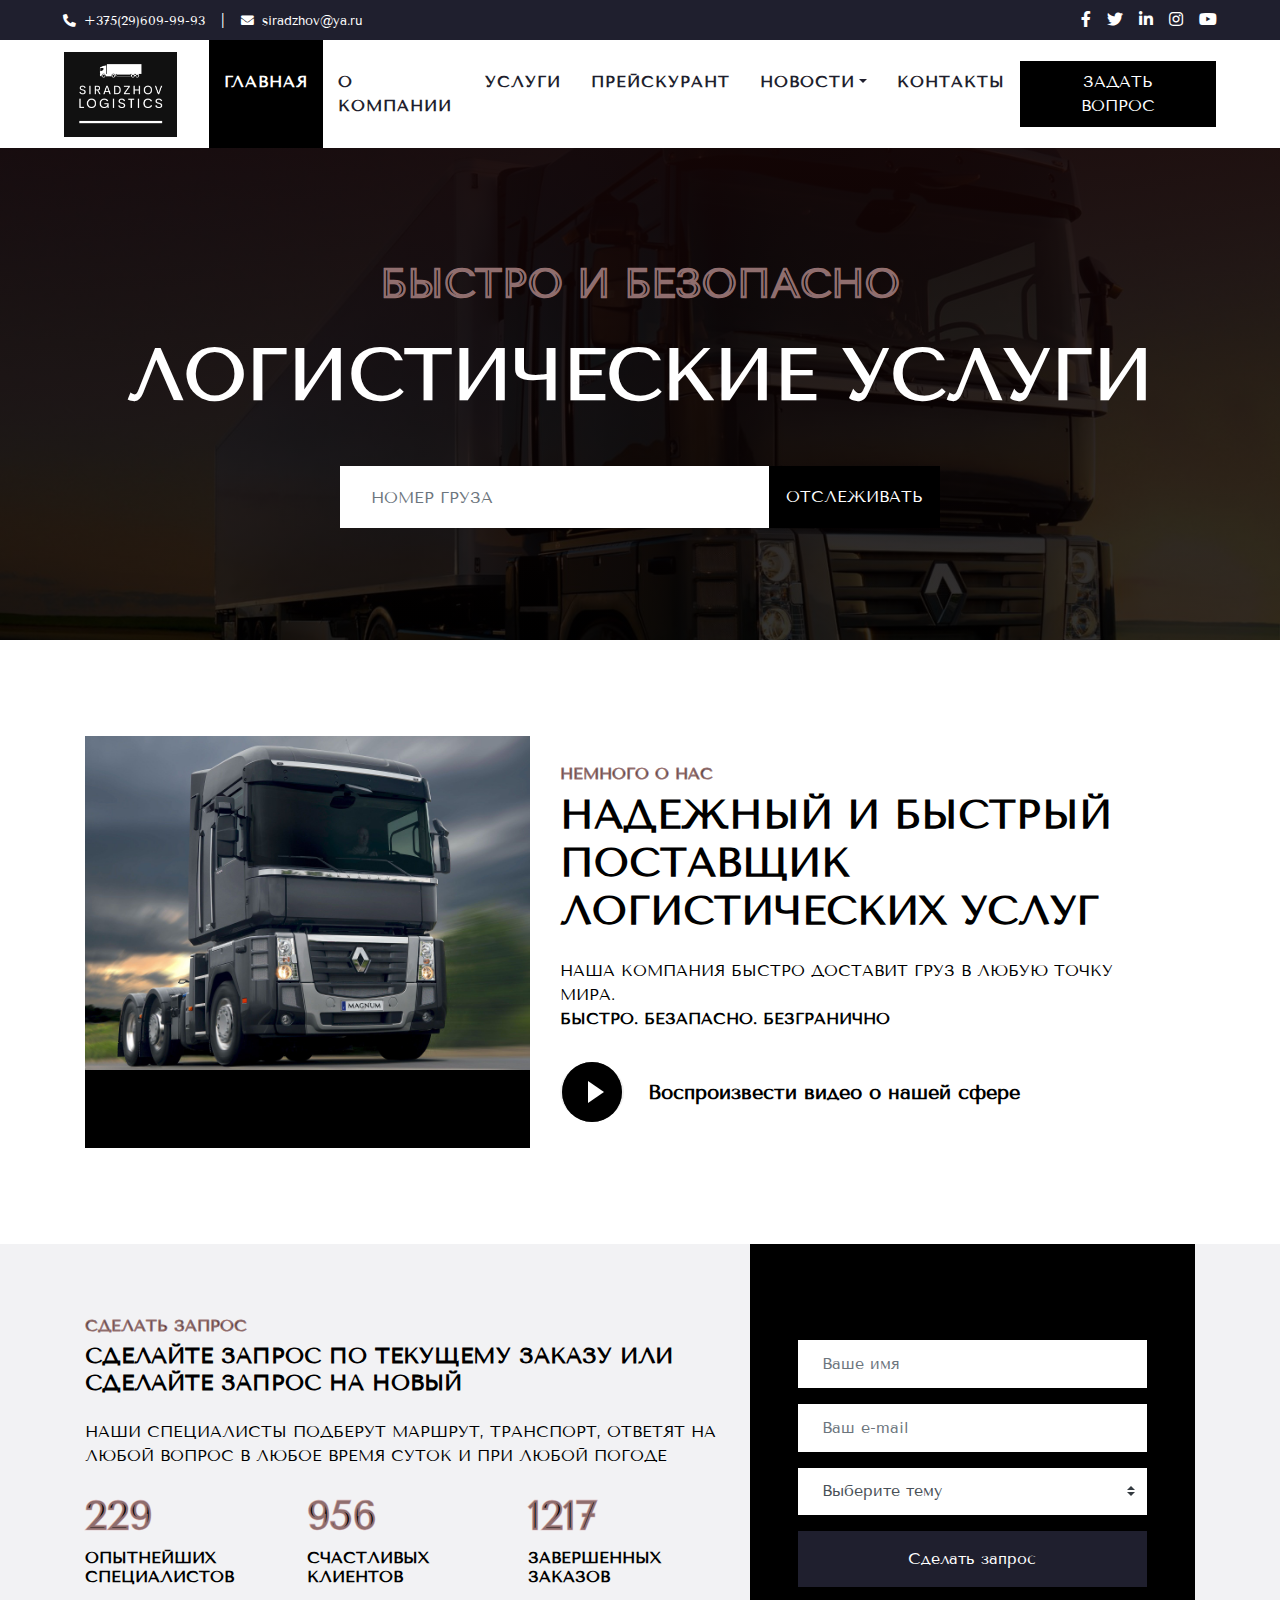
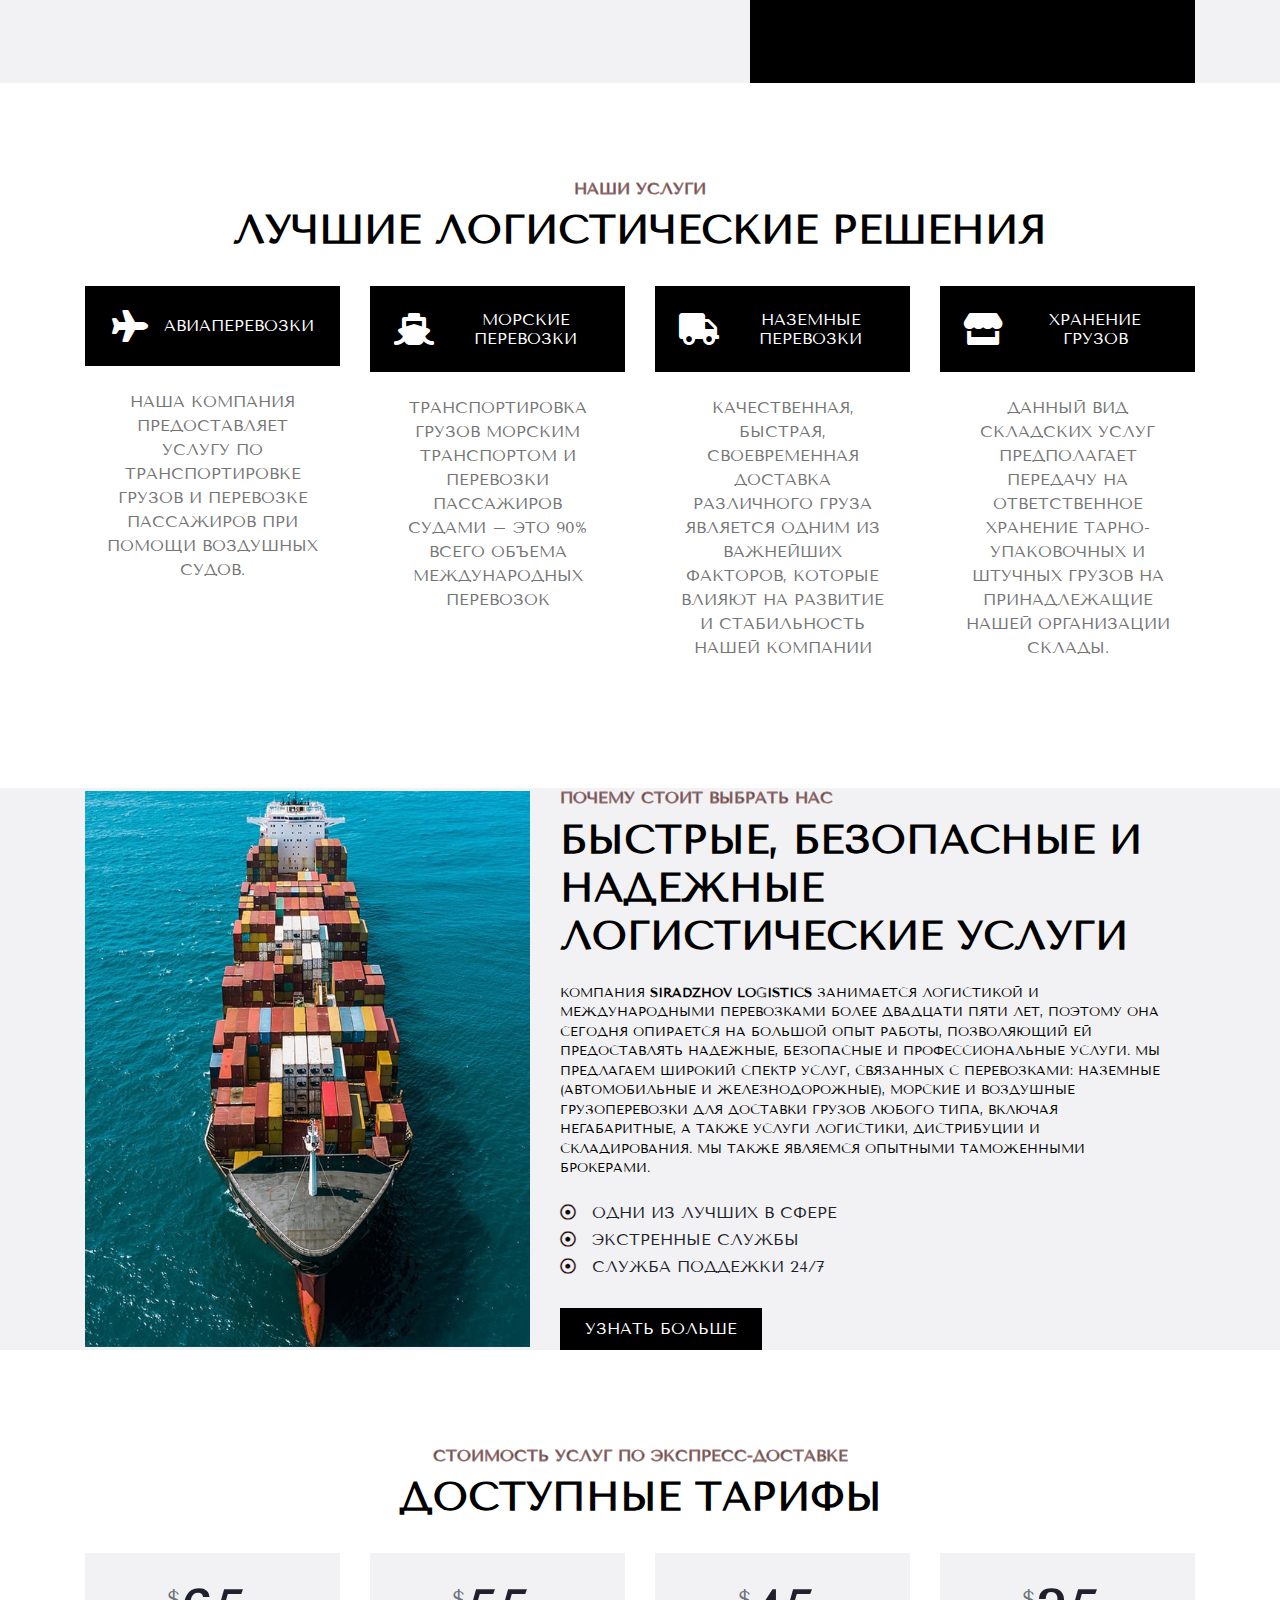
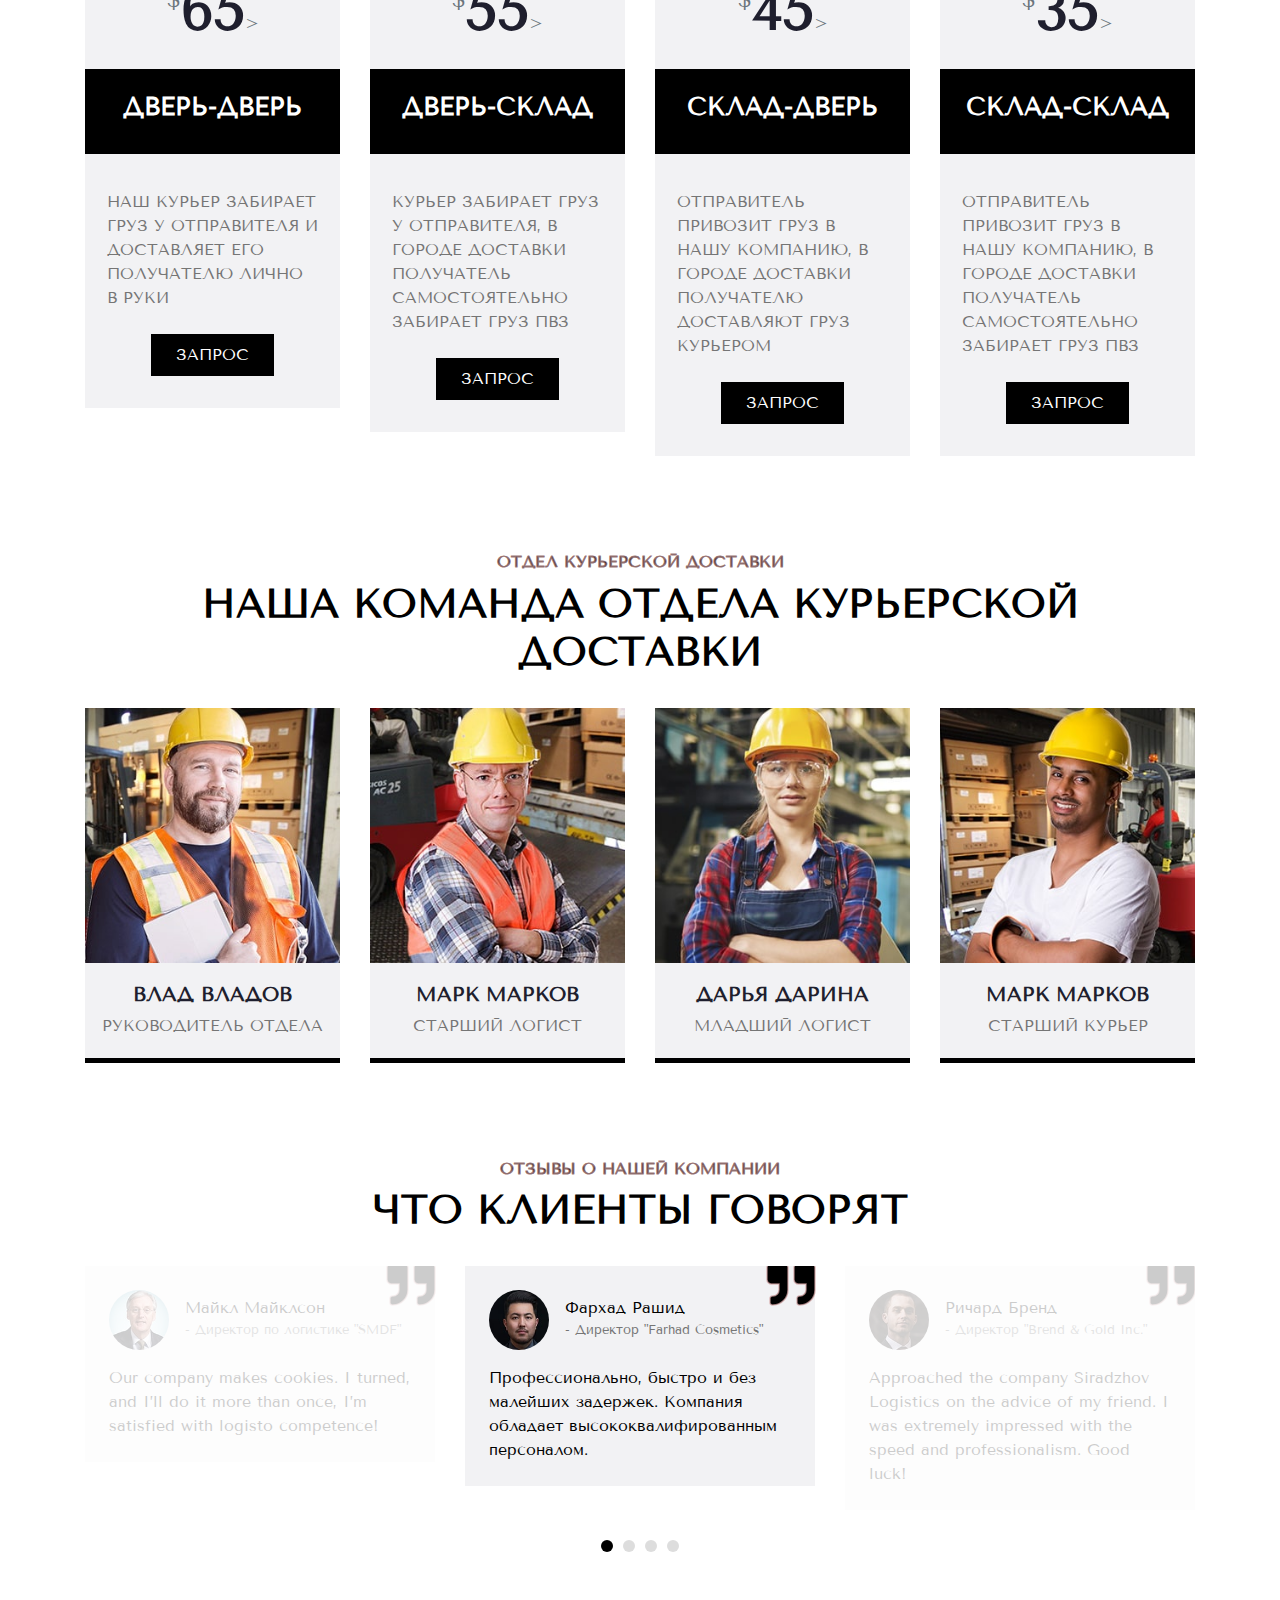
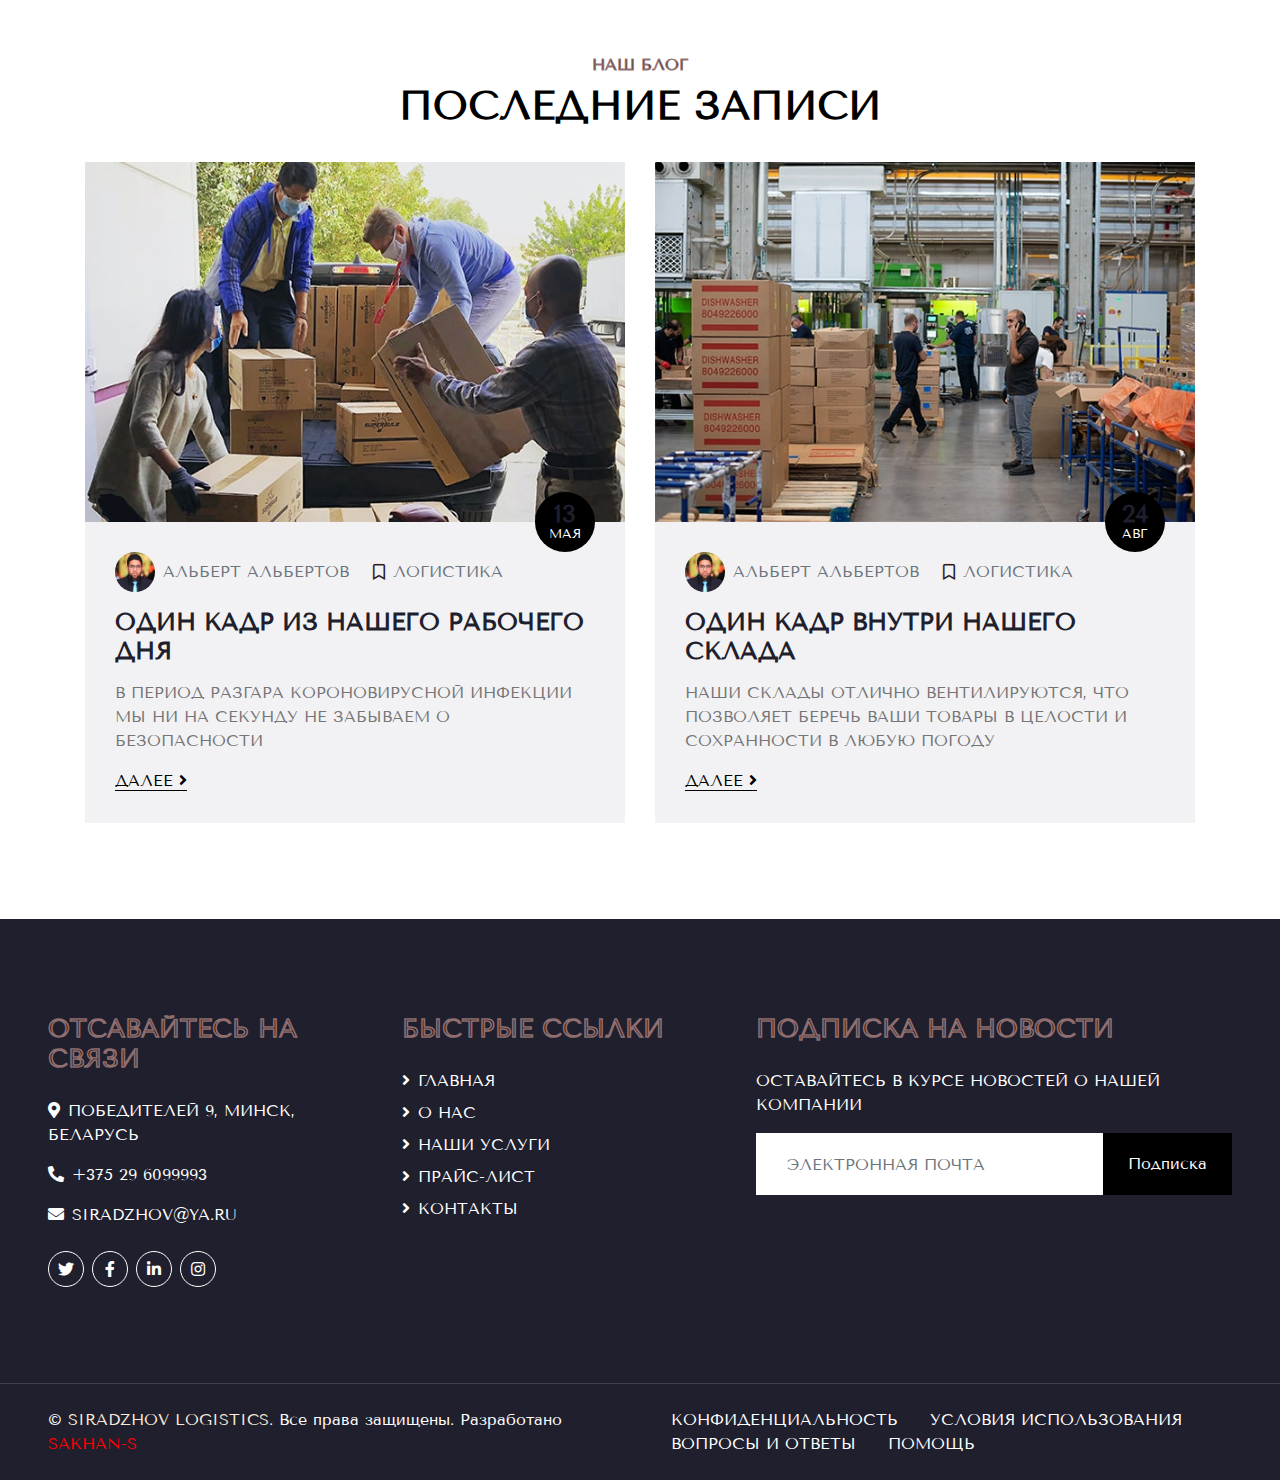
==== commit 612be7fb: "feat: fixed margins" ====
--- a/index.html
+++ b/index.html
@@ -127,7 +127,7 @@
                 <div class="col-lg-7">
                     <h6 class="text-primary text-uppercase font-weight-bold">Немного о нас</h6>
                     <h1 class="mb-4">Надежный и быстрый поставщик логистических услуг</h1>
-                    <p class="mb-4">Наша компания быстро доставит груз в любую точку мира. <br><span style="font-weight: bolder;">Быстро. Безапасно. Безгранично</span></p>
+                    <p class="mb-4" style="margin-left: 0;">Наша компания быстро доставит груз в любую точку мира. <br><span style="font-weight: bolder;">Быстро. Безапасно. Безгранично</span></p>
                     <div class="d-flex align-items-center pt-2">
                         <button type="button" class="btn-play" data-toggle="modal"
                             data-src="https://youtube.com/embed/glChfZY3nBk?controls=0&fs=0&modestbranding=1&autoplay=1&showinfo=0&mute=1&loop=1&start=6&end=40" frameborder="0" data-target="#videoModal">
@@ -269,7 +269,7 @@
                 <div class="col-lg-7 py-5 py-lg-0">
                     <h6 class="text-primary text-uppercase font-weight-bold">Почему стоит выбрать нас</h6>
                     <h1 class="mb-4">Быстрые, безопасные и надежные логистические услуги</h1>
-                    <p class="mb-4 text-about">Компания <b>Siradzhov Logistics</b> занимается логистикой и международными перевозками более двадцати пяти лет, поэтому она сегодня опирается на большой опыт работы, позволяющий ей предоставлять надежные, безопасные и профессиональные услуги. Мы предлагаем широкий спектр услуг, связанных с перевозками: наземные (автомобильные и железнодорожные), морские и воздушные грузоперевозки для доставки грузов любого типа, включая негабаритные, а также услуги логистики, дистрибуции и складирования. Мы также являемся опытными таможенными брокерами.</p>
+                    <p class="mb-4 text-about" style="margin-left: 0;">Компания <b>Siradzhov Logistics</b> занимается логистикой и международными перевозками более двадцати пяти лет, поэтому она сегодня опирается на большой опыт работы, позволяющий ей предоставлять надежные, безопасные и профессиональные услуги. Мы предлагаем широкий спектр услуг, связанных с перевозками: наземные (автомобильные и железнодорожные), морские и воздушные грузоперевозки для доставки грузов любого типа, включая негабаритные, а также услуги логистики, дистрибуции и складирования. Мы также являемся опытными таможенными брокерами.</p>
                     <ul class="list-inline">
                         <li><h6><i class="far fa-dot-circle text-primary mr-3"></i>Одни из лучших в сфере</h6>
                         <li><h6><i class="far fa-dot-circle text-primary mr-3"></i>Экстренные службы</h6></li>
@@ -542,7 +542,7 @@
                             </div>
                         </div>
                         <h4 class="font-weight-bold mb-3">Один кадр из нашего рабочего дня</h4>
-                        <p>В период разгара короновирусной инфекции мы ни на секунду не забываем о безопасности</p>
+                        <p style="margin-left: 0;">В период разгара короновирусной инфекции мы ни на секунду не забываем о безопасности</p>
                         <a class="border-bottom border-primary text-uppercase text-decoration-none" href="">Далее <i class="fa fa-angle-right"></i></a>
                     </div>
                 </div>
@@ -567,7 +567,7 @@
                             </div>
                         </div>
                         <h4 class="font-weight-bold mb-3">Один кадр внутри нашего склада</h4>
-                        <p>Наши склады отлично вентилируются, что позволяет беречь ваши товары в целости и сохранности в любую погоду</p>
+                        <p style="margin-left: 0;">Наши склады отлично вентилируются, что позволяет беречь ваши товары в целости и сохранности в любую погоду</p>
                         <a class="border-bottom border-primary text-uppercase text-decoration-none" href="">Далее <i class="fa fa-angle-right"></i></a>
                     </div>
                 </div>
@@ -584,9 +584,9 @@
                 <div class="row">
                     <div class="col-md-6 mb-5">
                         <h3 class="text-primary mb-4">Отсавайтесь на связи</h3>
-                        <p><i class="fa fa-map-marker-alt mr-2"></i>Победителей 9, Минск, Беларусь</p>
-                        <p><i class="fa fa-phone-alt mr-2"></i>+375 29 6099993</p>
-                        <p><i class="fa fa-envelope mr-2"></i>siradzhov@ya.ru</p>
+                        <p style="margin-left: 0;"><i class="fa fa-map-marker-alt mr-2"></i>Победителей 9, Минск, Беларусь</p>
+                        <p style="margin-left: 0;"><i class="fa fa-phone-alt mr-2"></i>+375 29 6099993</p>
+                        <p style="margin-left: 0;"><i class="fa fa-envelope mr-2"></i>siradzhov@ya.ru</p>
                         <div class="d-flex justify-content-start mt-4">
                             <a class="btn btn-outline-light btn-social mr-2" href="#"><i class="fab fa-twitter"></i></a>
                             <a class="btn btn-outline-light btn-social mr-2" href="#"><i class="fab fa-facebook-f"></i></a>
@@ -608,7 +608,7 @@
             </div>
             <div class="col-lg-5 col-md-6 mb-5">
                 <h3 class="text-primary mb-4">Подписка на новости</h3>
-                <p>Оставайтесь в курсе новостей о нашей компании</p>
+                <p style="margin-left: 0;">Оставайтесь в курсе новостей о нашей компании</p>
                 <div class="w-100">
                     <div class="input-group">
                         <input type="text" class="form-control border-light" style="padding: 30px;" placeholder="ЭЛЕКТРОННАЯ ПОЧТА">
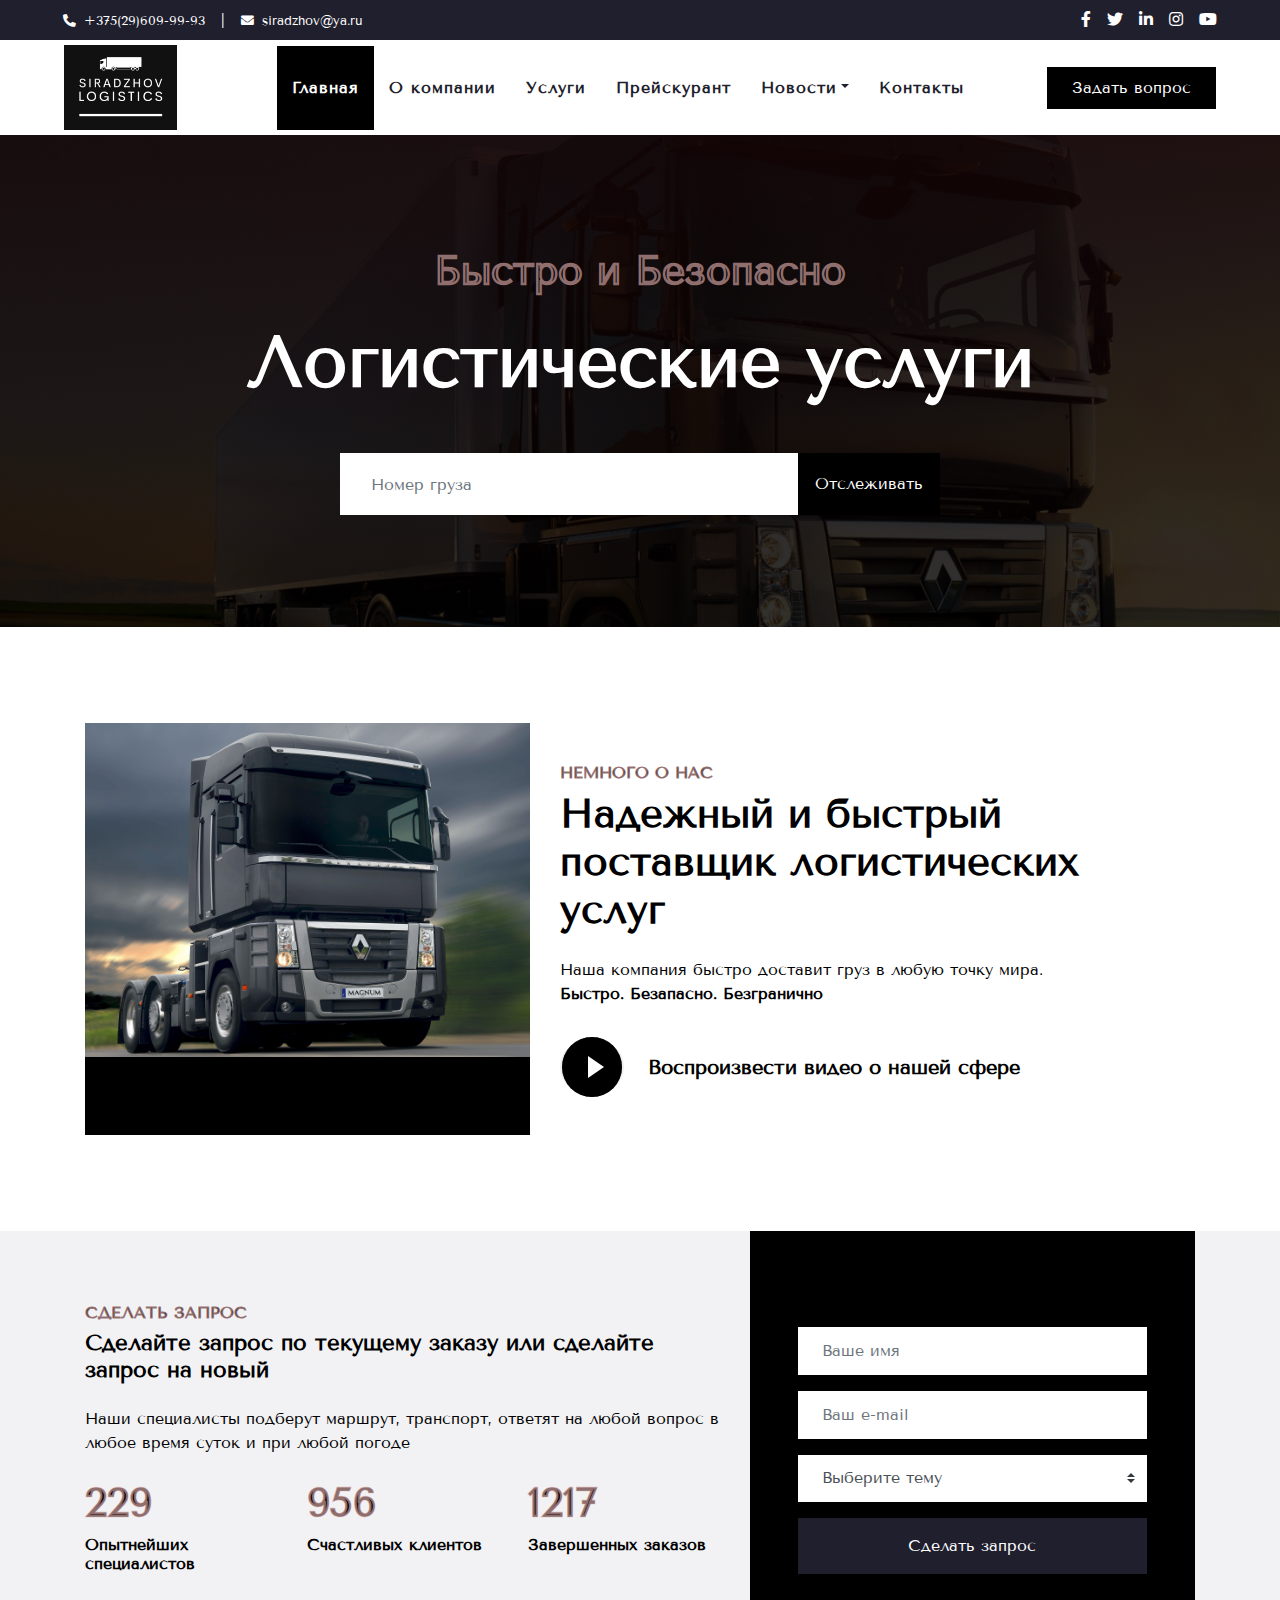
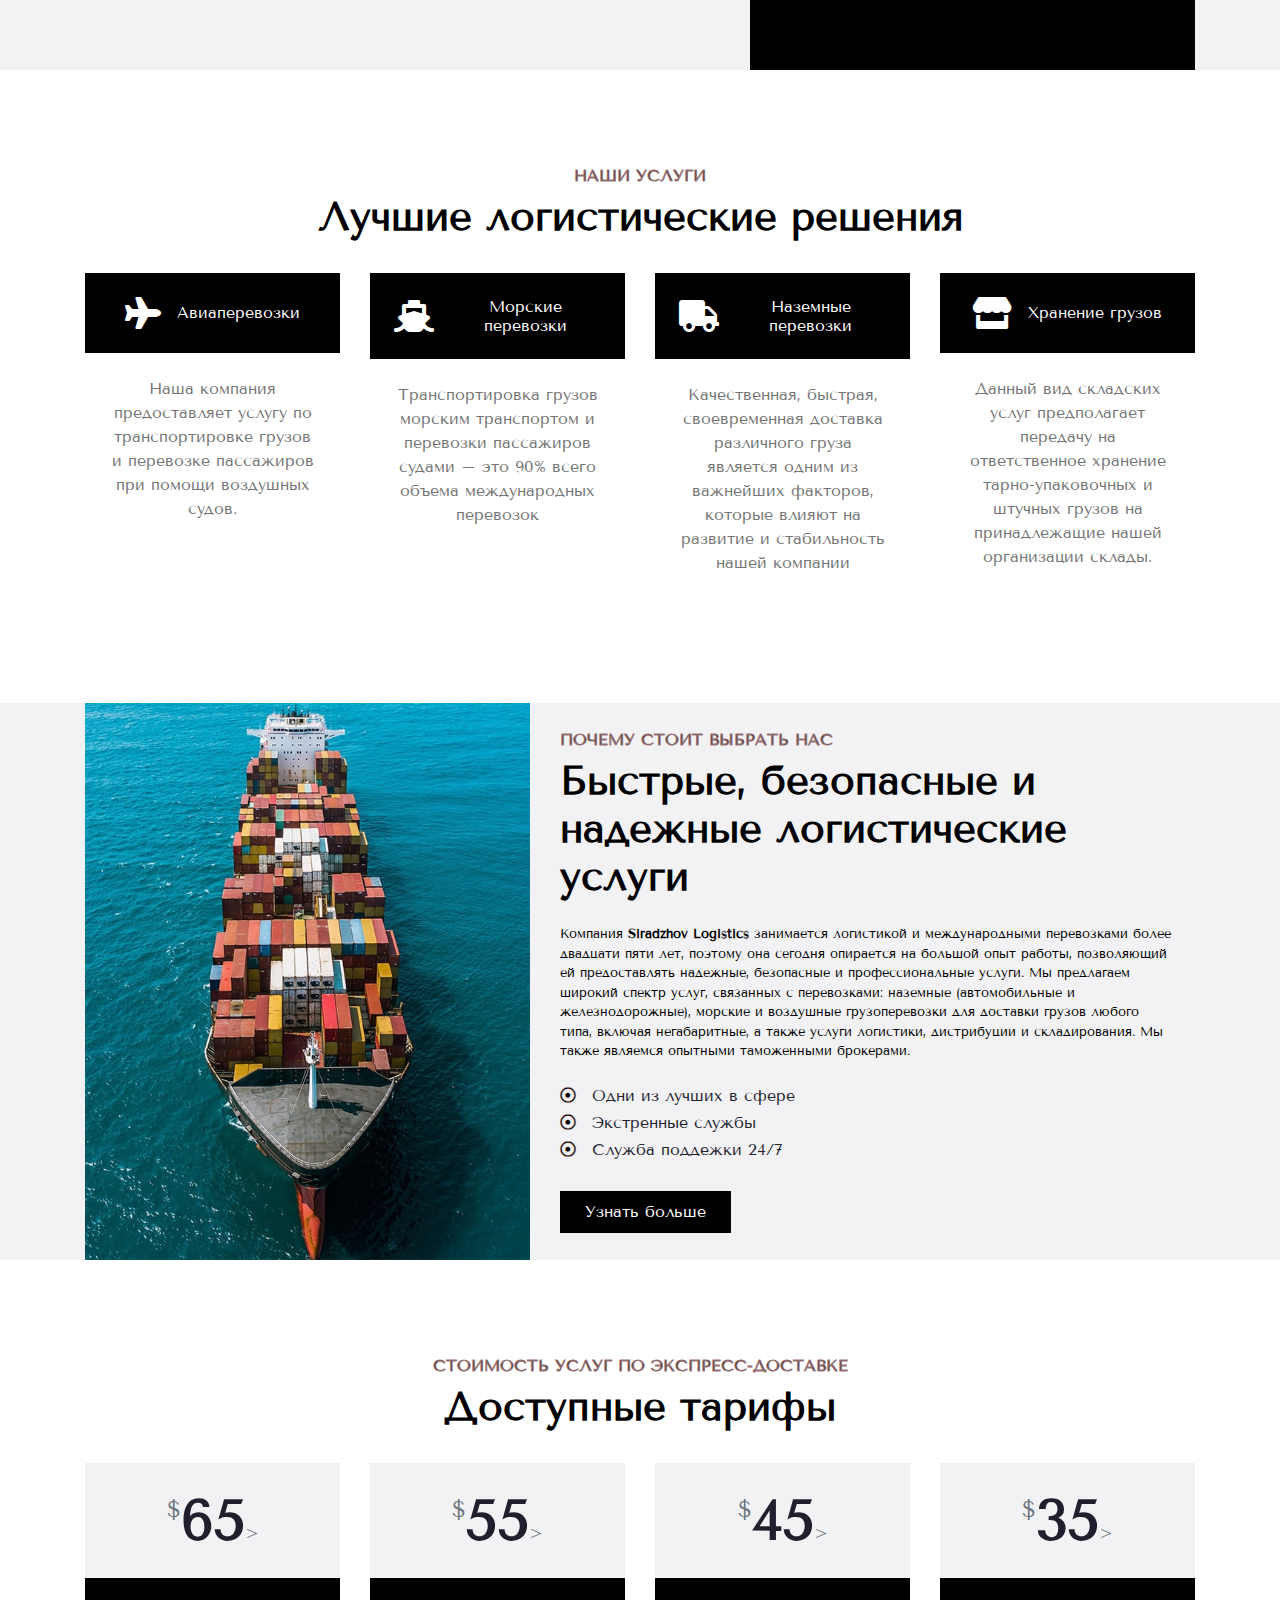
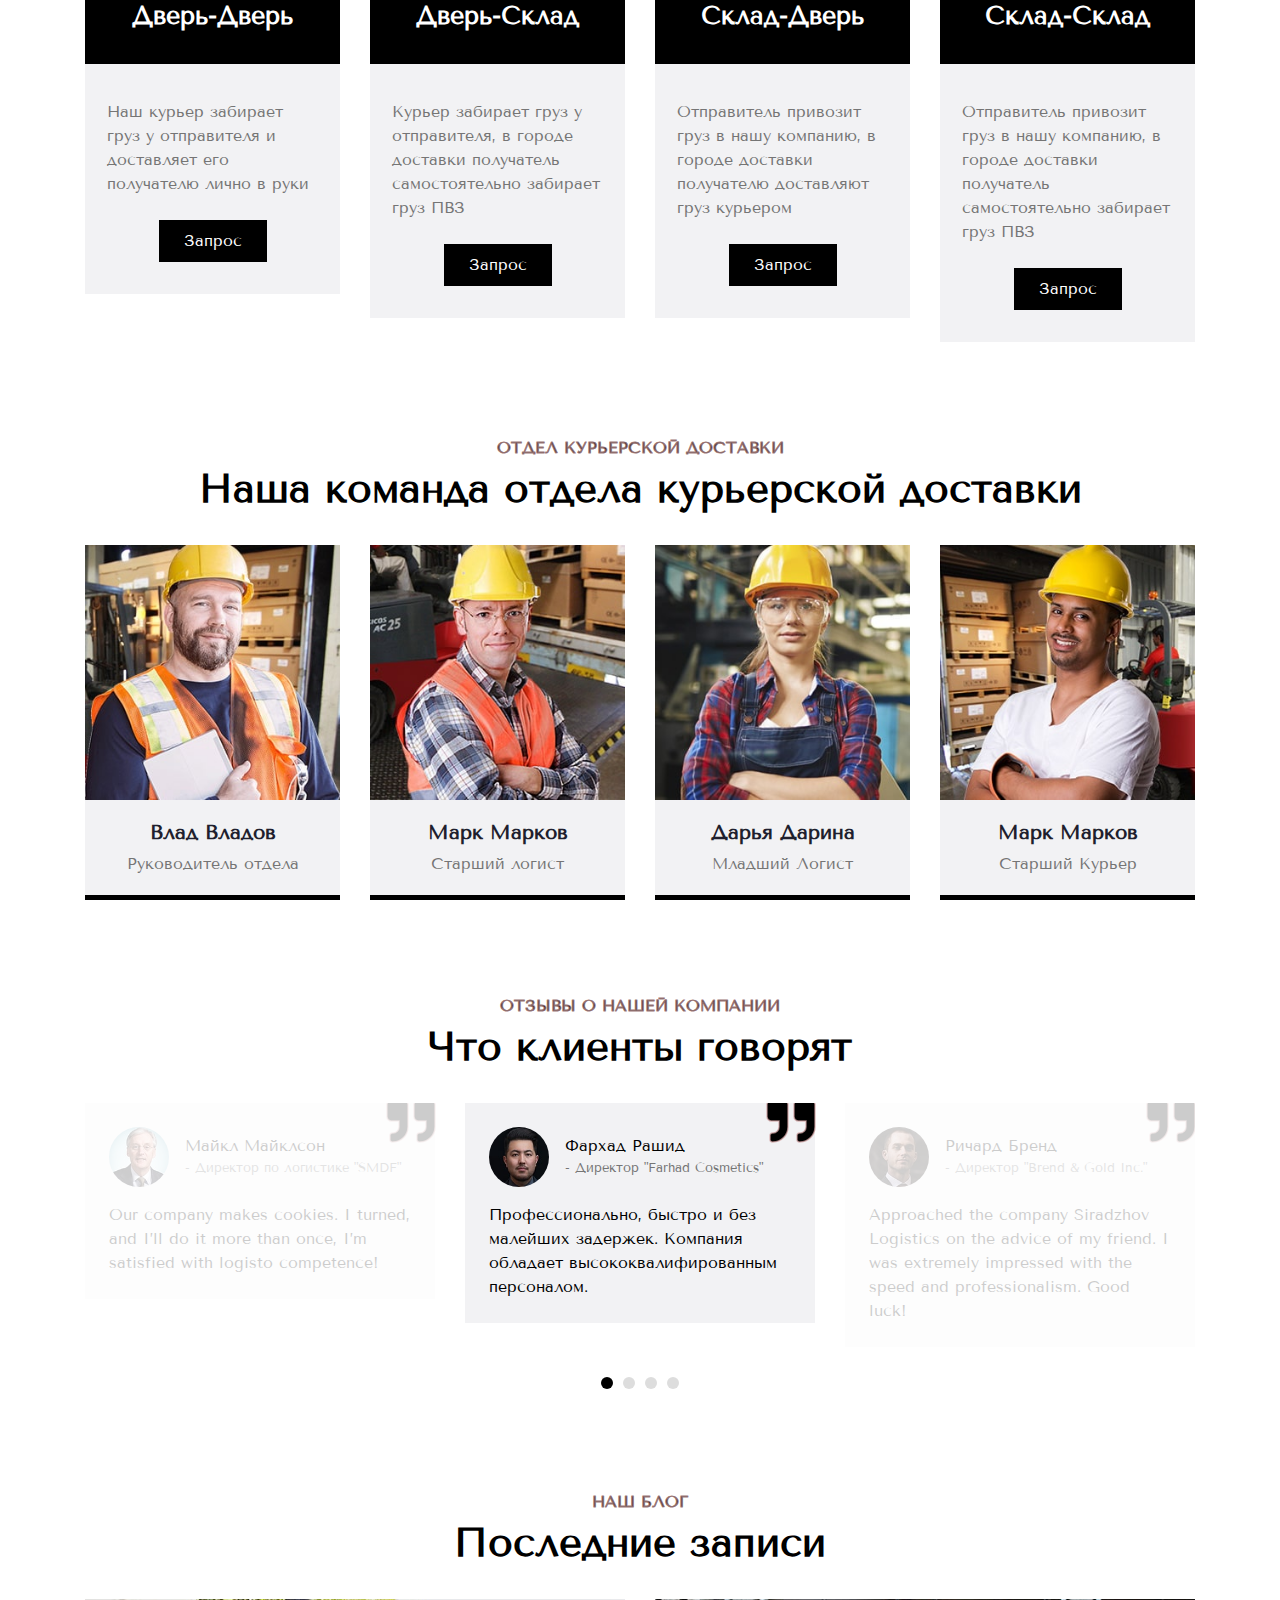
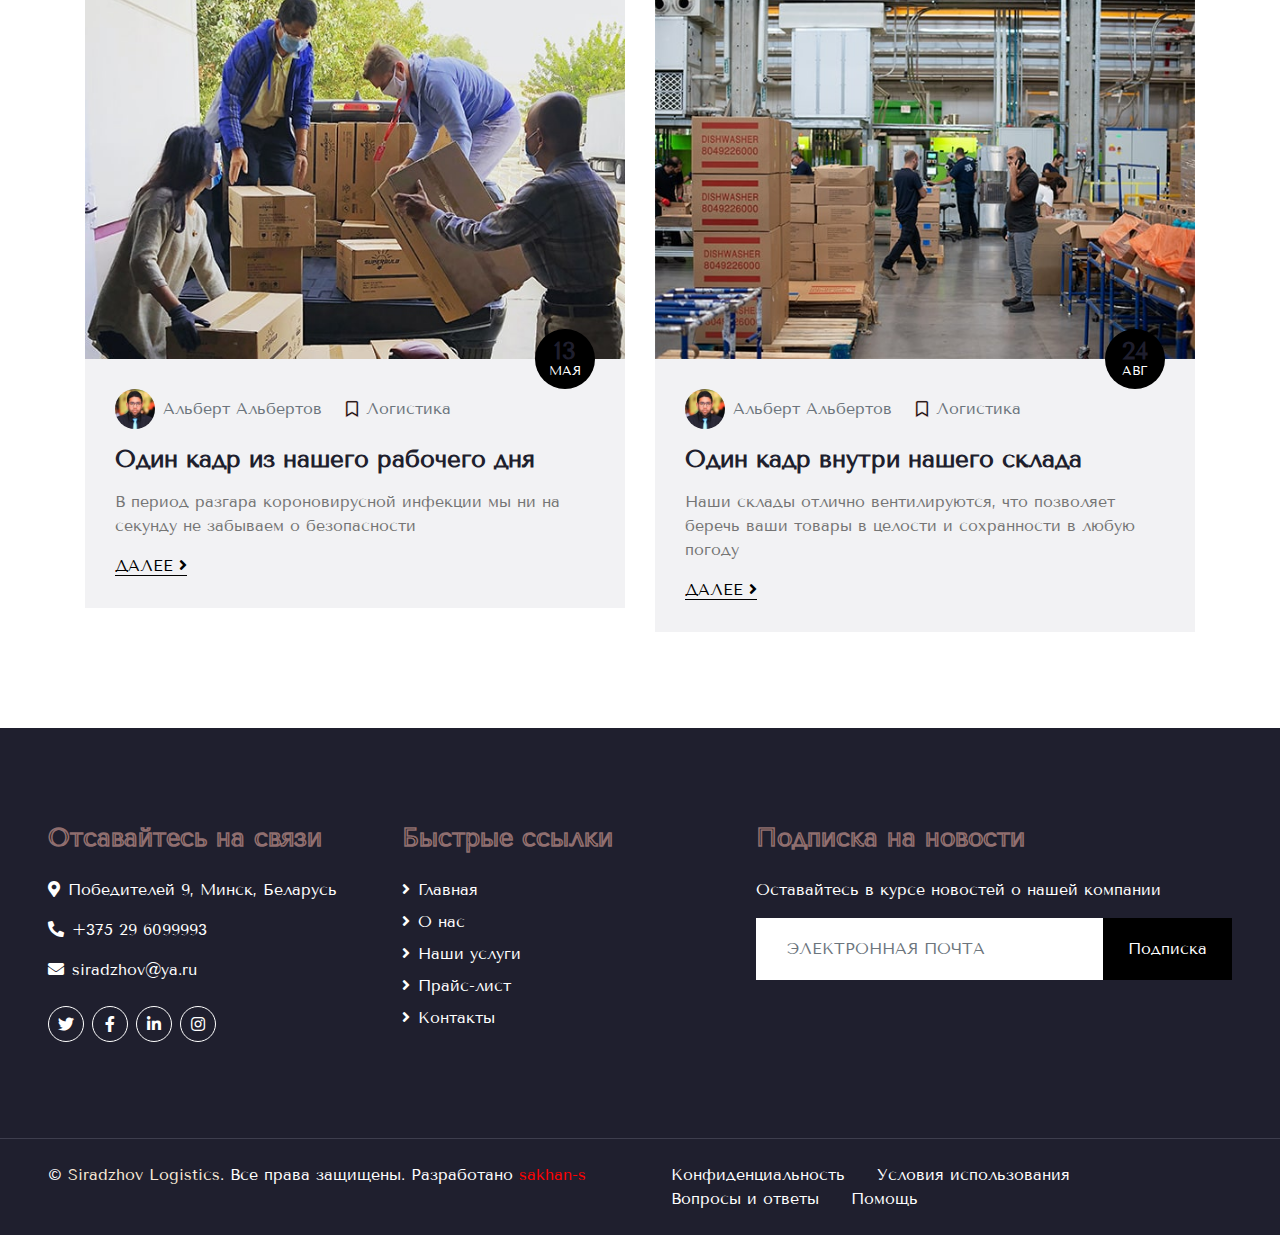
==== commit c109da90: "feat: remove uppercase" ====
--- a/index.html
+++ b/index.html
@@ -103,9 +103,9 @@
             <h1 class="text-white display-3 mb-5">Логистические услуги</h1>
             <div class="mx-auto" style="width: 100%; max-width: 600px;">
                 <div class="input-group">
-                    <input type="text" class="form-control border-light" style="padding: 30px; text-transform: uppercase;" placeholder="Номер груза">
+                    <input type="text" class="form-control border-light" style="padding: 30px;" placeholder="Номер груза">
                     <div class="input-group-append">
-                        <button class="btn btn-primary px-3" style="text-transform: uppercase;">Отслеживать</button>
+                        <button class="btn btn-primary px-3">Отслеживать</button>
                     </div>
                 </div>
             </div>
--- a/css/style.css
+++ b/css/style.css
@@ -155,7 +155,6 @@
 
 a {
   color: black;
-  text-transform: uppercase;
   text-decoration: none;
   background-color: transparent;
 }
@@ -510,7 +509,6 @@
 
 .initialism {
   font-size: 90%;
-  text-transform: uppercase;
 }
 
 .blockquote {
@@ -7434,7 +7432,6 @@
 .mb-4,
 .my-4 {
   color: black !important;
-  text-transform: uppercase;
   margin-bottom: 1.5rem !important;
 }
 
@@ -7459,7 +7456,6 @@
 
 .mb-5,
 .my-5 {
-  text-transform: uppercase;
   margin-bottom: 3rem !important;
 }
 
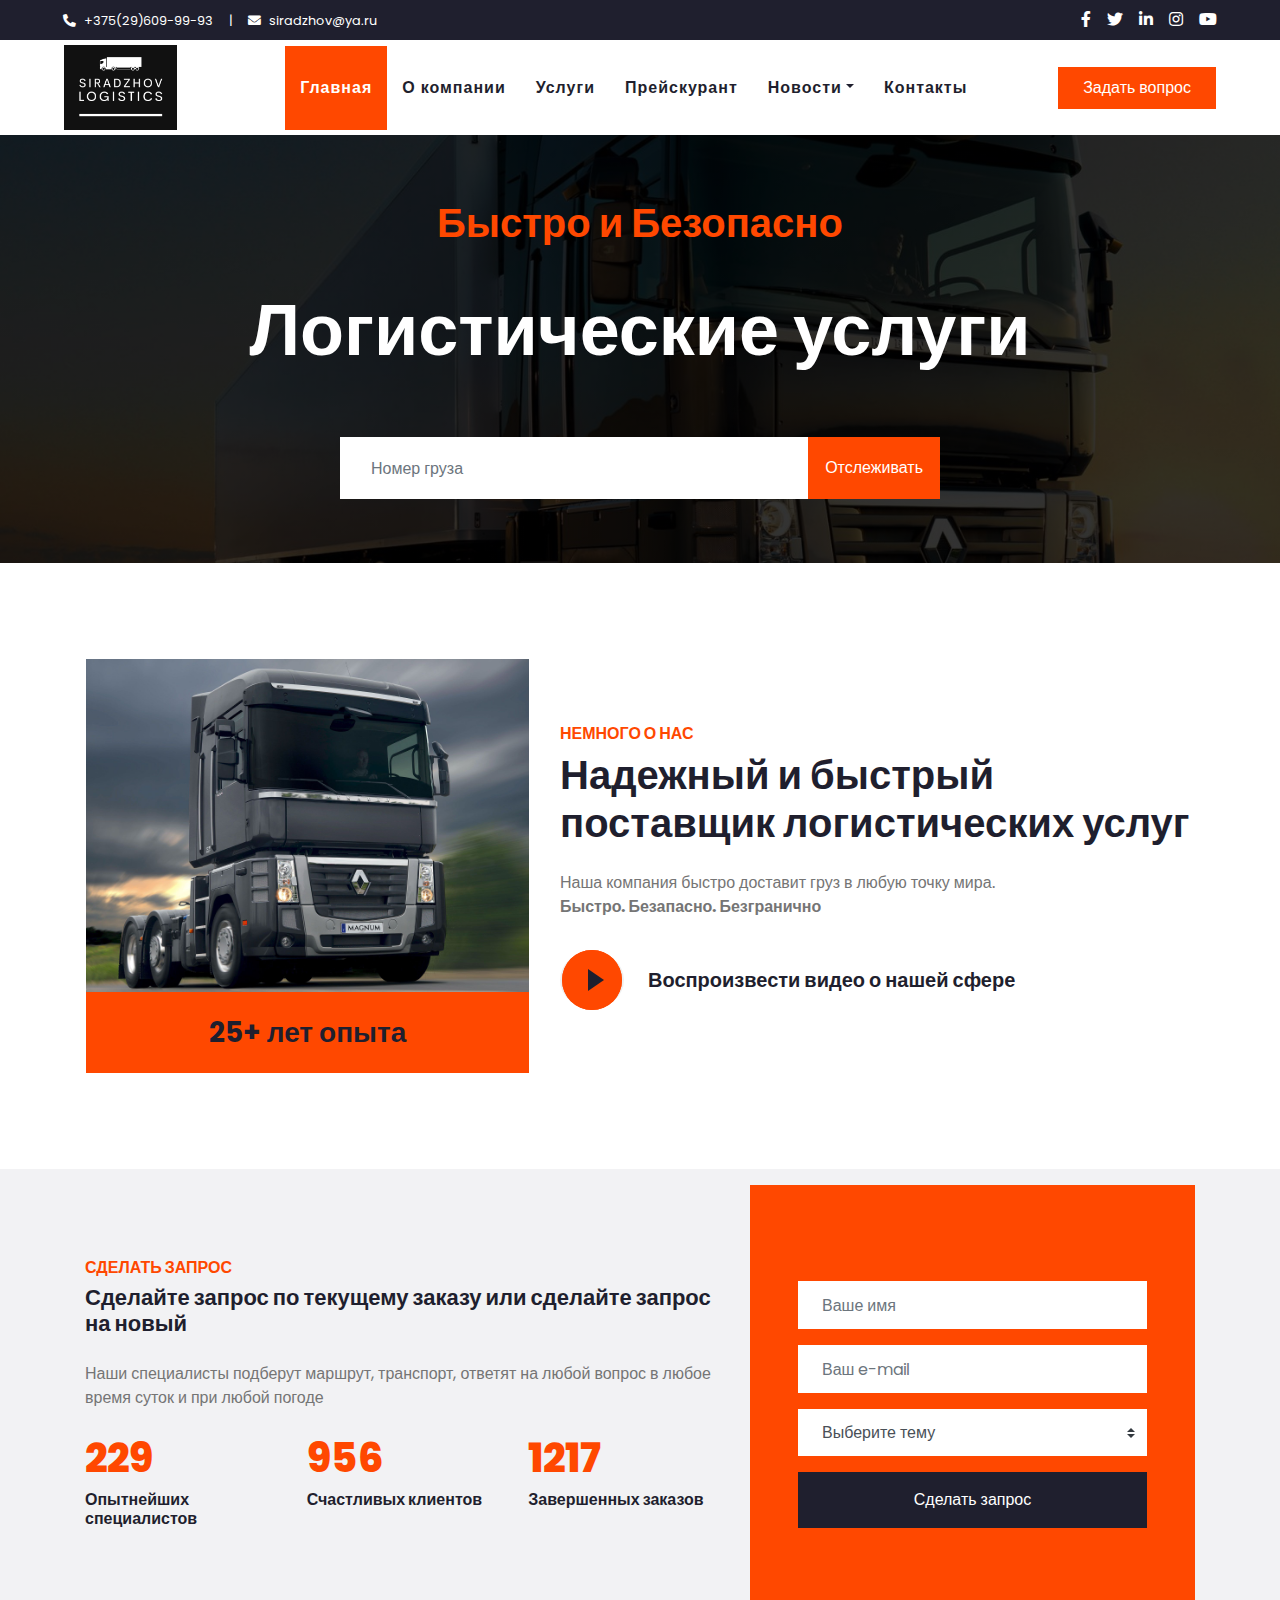
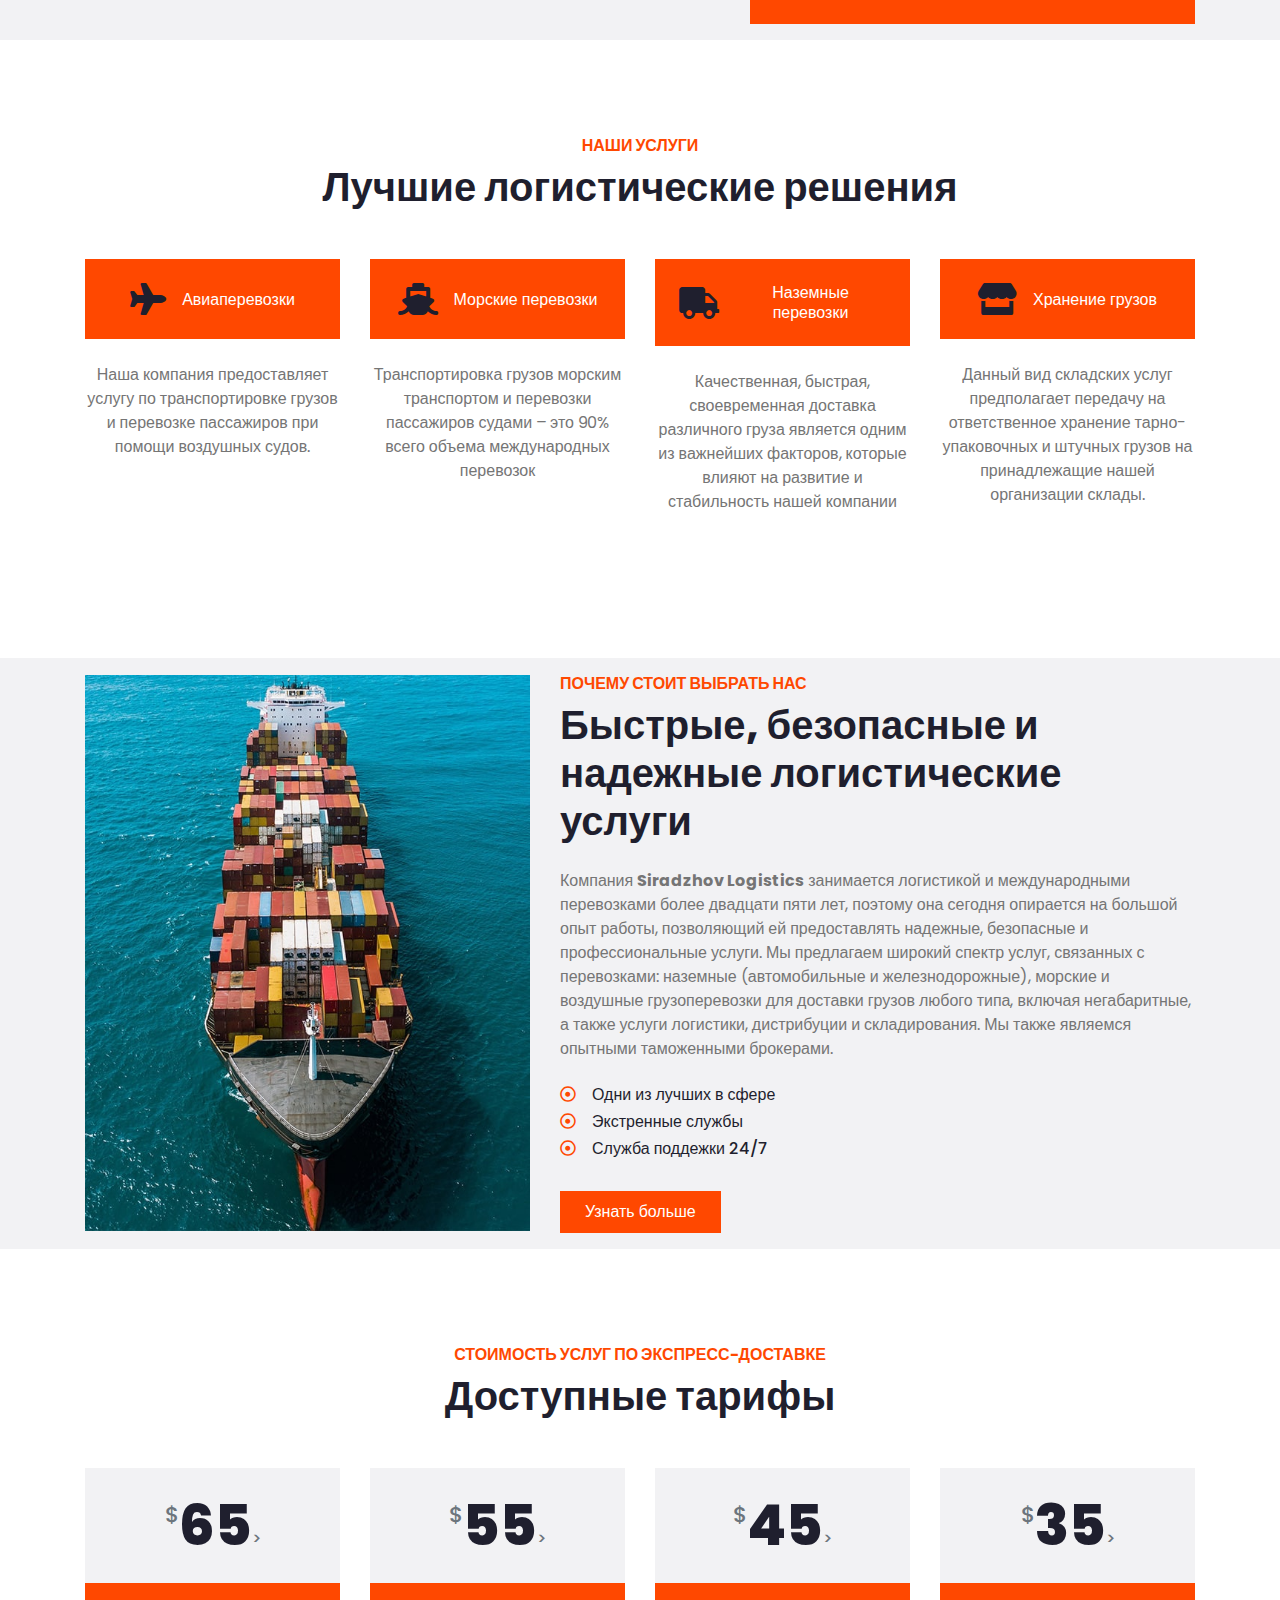
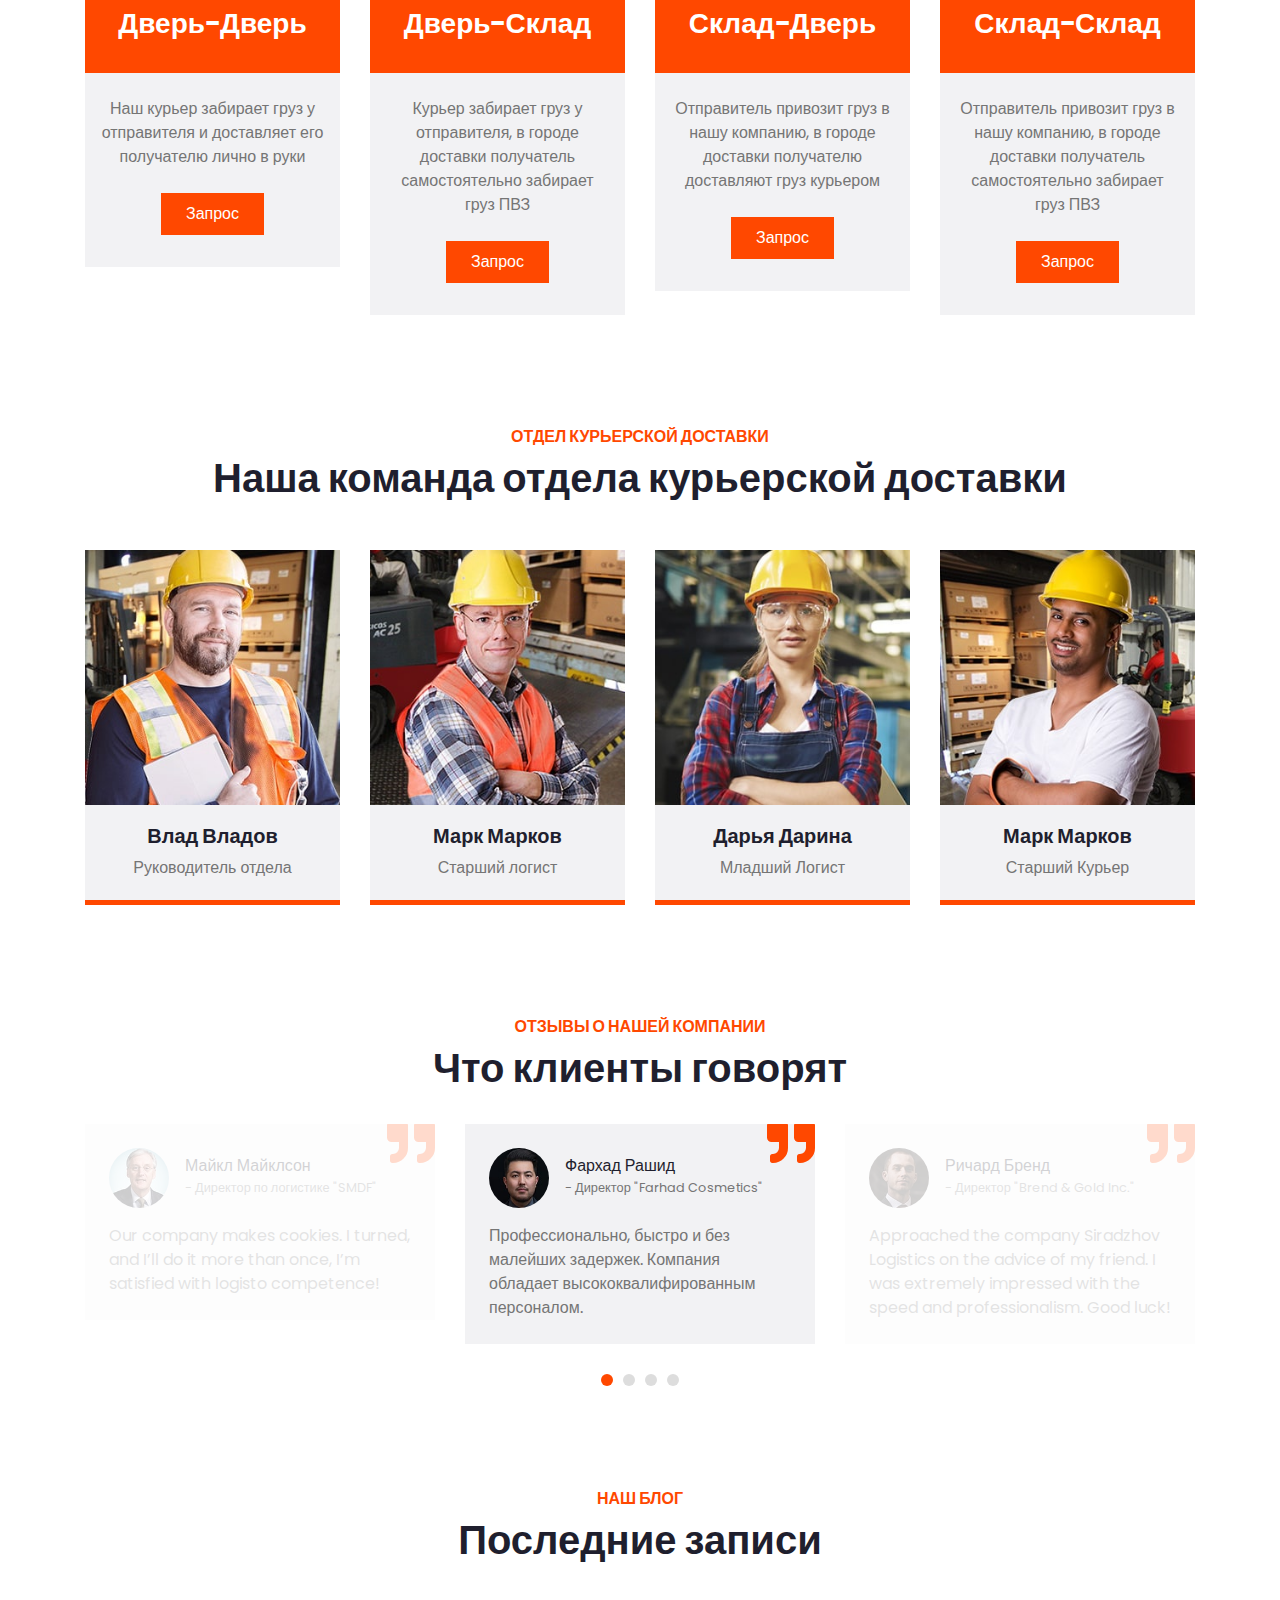
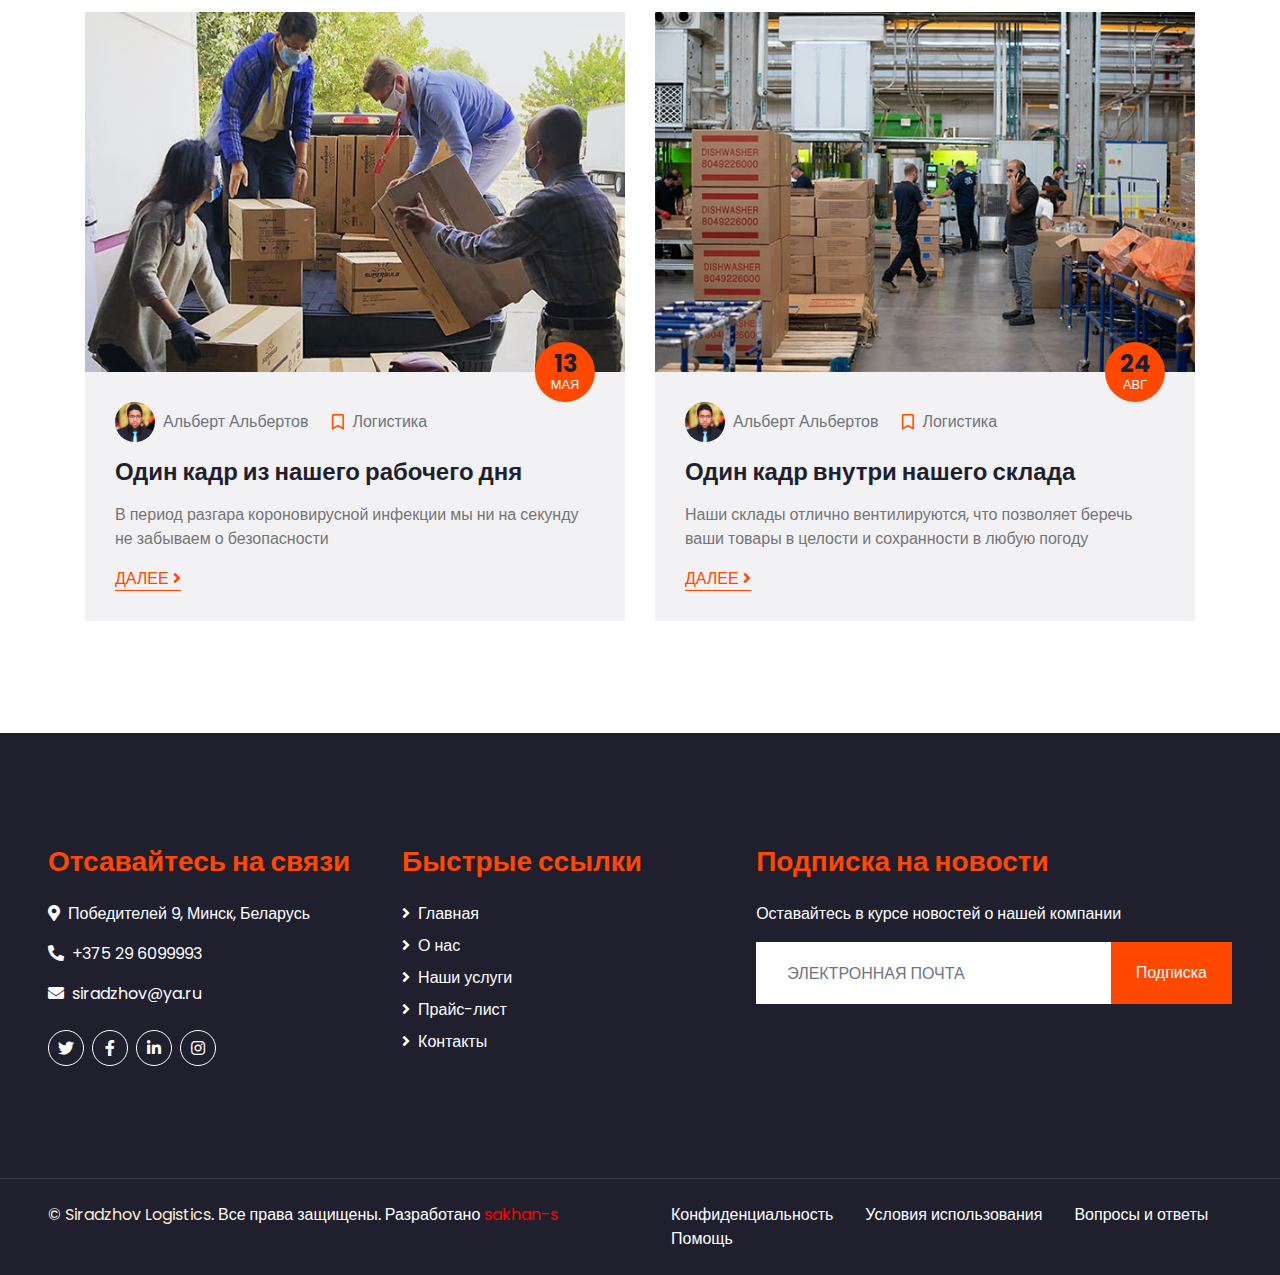
==== commit 9f4e1497: "feat: changed colors back" ====
--- a/index.html
+++ b/index.html
@@ -99,7 +99,7 @@
     <!-- Header Start -->
     <div class="jumbotron jumbotron-fluid mb-5">
         <div class="container text-center py-5">
-            <h1 class="text-primary mb-4" style="color: white;">Быстро и Безопасно</h1>
+            <h1 class="text-primary mb-4">Быстро и Безопасно</h1>
             <h1 class="text-white display-3 mb-5">Логистические услуги</h1>
             <div class="mx-auto" style="width: 100%; max-width: 600px;">
                 <div class="input-group">
--- a/css/style.css
+++ b/css/style.css
@@ -19,7 +19,7 @@
   --white: #fff;
   --gray: #6c757d;
   --gray-dark: #343a40;
-  --primary: black;
+  --primary: #FF4800;
   --secondary: #F2F2F4;
   --success: #28a745;
   --info: #17a2b8;
@@ -32,7 +32,7 @@
   --breakpoint-md: 768px;
   --breakpoint-lg: 992px;
   --breakpoint-xl: 1200px;
-  --font-family-sans-serif: "Tenor", sans-serif;
+  --font-family-sans-serif: "Poppins", sans-serif;
   --font-family-monospace: SFMono-Regular, Menlo, Monaco, Consolas, "Liberation Mono", "Courier New", monospace;
 }
 
@@ -43,11 +43,10 @@
 }
 
 html {
-  font-family: 'Tenor Sans', sans-serif;
+  font-family: sans-serif;
   line-height: 1.15;
   -webkit-text-size-adjust: 100%;
   -webkit-tap-highlight-color: rgba(0, 0, 0, 0);
-  scroll-behavior: smooth;
 }
 
 article, aside, figcaption, figure, footer, header, hgroup, main, nav, section {
@@ -56,14 +55,13 @@
 
 body {
   margin: 0;
-  font-family: 'Tenor Sans', sans-serif;;
+  font-family: "Poppins", sans-serif;
   font-size: 1rem;
   font-weight: 400;
   line-height: 1.5;
   color: #757575;
   text-align: left;
   background-color: #fff;
-  scroll-behavior: smooth;
 }
 
 [tabindex="-1"]:focus:not(:focus-visible) {
@@ -82,7 +80,7 @@
 }
 
 p {
-  margin: 12px 22px 22px 22px;
+  margin-top: 0;
   margin-bottom: 1rem;
 }
 
@@ -154,7 +152,7 @@
 }
 
 a {
-  color: black;
+  color: #FF4800;
   text-decoration: none;
   background-color: transparent;
 }
@@ -390,7 +388,7 @@
 }
 
 h3, .h3 {
-  font-size: 1.55rem;
+  font-size: 1.75rem;
 }
 
 @media (max-width: 1200px) {
@@ -509,6 +507,7 @@
 
 .initialism {
   font-size: 90%;
+  text-transform: uppercase;
 }
 
 .blockquote {
@@ -2366,13 +2365,13 @@
 
 .btn-primary {
   color: #fff;
-  background-color: black;
-  border-color: black;
+  background-color: #FF4800;
+  border-color: #FF4800;
 }
 
 .btn-primary:hover {
-  color: black;
-  background-color: white;
+  color: #fff;
+  background-color: #d93d00;
   border-color: #cc3a00;
 }
 
@@ -2385,14 +2384,14 @@
 
 .btn-primary.disabled, .btn-primary:disabled {
   color: #fff;
-  background-color: black;
-  border-color: black;
+  background-color: #FF4800;
+  border-color: #FF4800;
 }
 
 .btn-primary:not(:disabled):not(.disabled):active, .btn-primary:not(:disabled):not(.disabled).active,
 .show > .btn-primary.dropdown-toggle {
   color: #fff;
-  background-color: black;
+  background-color: #cc3a00;
   border-color: #bf3600;
 }
 
@@ -2661,14 +2660,14 @@
 }
 
 .btn-outline-primary {
-  color: black;
-  border-color: black;
+  color: #FF4800;
+  border-color: #FF4800;
 }
 
 .btn-outline-primary:hover {
   color: #fff;
-  background-color: black;
-  border-color: black;
+  background-color: #FF4800;
+  border-color: #FF4800;
 }
 
 .btn-outline-primary:focus, .btn-outline-primary.focus {
@@ -2676,15 +2675,15 @@
 }
 
 .btn-outline-primary.disabled, .btn-outline-primary:disabled {
-  color: black;
+  color: #FF4800;
   background-color: transparent;
 }
 
 .btn-outline-primary:not(:disabled):not(.disabled):active, .btn-outline-primary:not(:disabled):not(.disabled).active,
 .show > .btn-outline-primary.dropdown-toggle {
   color: #fff;
-  background-color: black;
-  border-color: black;
+  background-color: #FF4800;
+  border-color: #FF4800;
 }
 
 .btn-outline-primary:not(:disabled):not(.disabled):active:focus, .btn-outline-primary:not(:disabled):not(.disabled).active:focus,
@@ -2885,7 +2884,7 @@
 }
 
 .btn-outline-dark {
-  color: white;
+  color: #1F1F2E;
   border-color: #1F1F2E;
 }
 
@@ -2918,7 +2917,7 @@
 
 .btn-link {
   font-weight: 400;
-  color: black;
+  color: #FF4800;
   text-decoration: none;
 }
 
@@ -3030,10 +3029,10 @@
   display: none;
   float: left;
   min-width: 10rem;
-  padding: 0 0;
+  padding: 0.5rem 0;
   margin: 0.125rem 0 0;
   font-size: 1rem;
-  color: white;
+  color: #757575;
   text-align: left;
   list-style: none;
   background-color: #fff;
@@ -3168,7 +3167,7 @@
   margin-right: 0.255em;
   vertical-align: 0.255em;
   content: "";
-  border-top: 0.3em solid black;
+  border-top: 0.3em solid transparent;
   border-right: 0.3em solid;
   border-bottom: 0.3em solid transparent;
 }
@@ -3188,34 +3187,34 @@
 
 .dropdown-divider {
   height: 0;
-  margin: 0 0;
+  margin: 0.5rem 0;
   overflow: hidden;
-  border-top: 1px solid black;
+  border-top: 1px solid #e9ecef;
 }
 
 .dropdown-item {
   display: block;
   width: 100%;
-  padding: 0.8rem .3rem;
+  padding: 0.25rem 1.5rem;
   clear: both;
   font-weight: 400;
-  color: white;
+  color: #212529;
   text-align: inherit;
   white-space: nowrap;
-  background-color: black;
+  background-color: transparent;
   border: 0;
 }
 
 .dropdown-item:hover, .dropdown-item:focus {
-  color: wheat;
+  color: #16181b;
   text-decoration: none;
-  background-color: black;
+  background-color: #f8f9fa;
 }
 
 .dropdown-item.active, .dropdown-item:active {
-  color: black;
+  color: #fff;
   text-decoration: none;
-  background-color: black;
+  background-color: #FF4800;
 }
 
 .dropdown-item.disabled, .dropdown-item:disabled {
@@ -3504,8 +3503,8 @@
 
 .custom-control-input:checked ~ .custom-control-label::before {
   color: #fff;
-  border-color: black;
-  background-color: black;
+  border-color: #FF4800;
+  background-color: #FF4800;
 }
 
 .custom-control-input:focus ~ .custom-control-label::before {
@@ -3565,8 +3564,8 @@
 }
 
 .custom-checkbox .custom-control-input:indeterminate ~ .custom-control-label::before {
-  border-color: black;
-  background-color: black;
+  border-color: #FF4800;
+  background-color: #FF4800;
 }
 
 .custom-checkbox .custom-control-input:indeterminate ~ .custom-control-label::after {
@@ -3790,7 +3789,7 @@
   width: 1rem;
   height: 1rem;
   margin-top: -0.25rem;
-  background-color: black;
+  background-color: #FF4800;
   border: 0;
   transition: background-color 0.15s ease-in-out, border-color 0.15s ease-in-out, box-shadow 0.15s ease-in-out;
   appearance: none;
@@ -3818,7 +3817,7 @@
 .custom-range::-moz-range-thumb {
   width: 1rem;
   height: 1rem;
-  background-color: black;
+  background-color: #FF4800;
   border: 0;
   transition: background-color 0.15s ease-in-out, border-color 0.15s ease-in-out, box-shadow 0.15s ease-in-out;
   appearance: none;
@@ -3849,7 +3848,7 @@
   margin-top: 0;
   margin-right: 0.2rem;
   margin-left: 0.2rem;
-  background-color: black;
+  background-color: #FF4800;
   border: 0;
   transition: background-color 0.15s ease-in-out, border-color 0.15s ease-in-out, box-shadow 0.15s ease-in-out;
   appearance: none;
@@ -3977,7 +3976,7 @@
 .nav-pills .nav-link.active,
 .nav-pills .show > .nav-link {
   color: #fff;
-  background-color: black;
+  background-color: #FF4800;
 }
 
 .nav-fill > .nav-link,
@@ -4583,7 +4582,7 @@
   padding: 0.5rem 0.75rem;
   margin-left: -1px;
   line-height: 1.25;
-  color: black;
+  color: #FF4800;
   background-color: #fff;
   border: 1px solid #dee2e6;
 }
@@ -4609,8 +4608,8 @@
 .page-item.active .page-link {
   z-index: 3;
   color: #fff;
-  background-color: black;
-  border-color: black;
+  background-color: #FF4800;
+  border-color: #FF4800;
 }
 
 .page-item.disabled .page-link {
@@ -4671,7 +4670,7 @@
 
 .badge-primary {
   color: #fff;
-  background-color: black;
+  background-color: #FF4800;
 }
 
 a.badge-primary:hover, a.badge-primary:focus {
@@ -4972,7 +4971,7 @@
   color: #fff;
   text-align: center;
   white-space: nowrap;
-  background-color: black;
+  background-color: #FF4800;
   transition: width 0.6s ease;
 }
 
@@ -5048,8 +5047,8 @@
 .list-group-item.active {
   z-index: 2;
   color: #fff;
-  background-color: black;
-  border-color: black;
+  background-color: #FF4800;
+  border-color: #FF4800;
 }
 
 .list-group-item + .list-group-item {
@@ -6095,7 +6094,7 @@
 }
 
 .bg-primary {
-  background-color: black !important;
+  background-color: #FF4800 !important;
 }
 
 a.bg-primary:hover, a.bg-primary:focus,
@@ -6223,7 +6222,7 @@
 }
 
 .border-primary {
-  border-color: black !important;
+  border-color: #FF4800 !important;
 }
 
 .border-secondary {
@@ -7319,7 +7318,6 @@
 }
 
 .m-0 {
-  color: black;
   margin: 0 !important;
 }
 
@@ -7431,7 +7429,6 @@
 
 .mb-4,
 .my-4 {
-  color: black !important;
   margin-bottom: 1.5rem !important;
 }
 
@@ -7447,6 +7444,8 @@
 .mt-5,
 .my-5 {
   margin-top: 3rem !important;
+  padding-top: 1rem;
+  padding-bottom: 1rem;
 }
 
 .mr-5,
@@ -7457,6 +7456,8 @@
 .mb-5,
 .my-5 {
   margin-bottom: 3rem !important;
+  padding-top: 1rem;
+  padding-bottom: 1rem;
 }
 
 .ml-5,
@@ -7577,6 +7578,9 @@
 .pb-4,
 .py-4 {
   padding-bottom: 1.5rem !important;
+  padding-left: 1em;
+  padding-right: 1em;
+  text-align: center;
 }
 
 .pl-4,
@@ -9143,9 +9147,7 @@
   content: "";
   background-color: rgba(0, 0, 0, 0);
 }
-.text-about {
-  font-size: 13px;
-}
+
 .text-monospace {
   font-family: SFMono-Regular, Menlo, Monaco, Consolas, "Liberation Mono", "Courier New", monospace !important;
 }
@@ -9269,8 +9271,7 @@
 }
 
 .text-primary {
-  color: black !important;
-  -webkit-text-stroke: .03em rgba(209, 160, 160, 0.692);
+  color: #FF4800 !important;
 }
 
 a.text-primary:hover, a.text-primary:focus {
@@ -9326,7 +9327,7 @@
 }
 
 .text-dark {
-  color: white !important;
+  color: #1F1F2E !important;
 }
 
 a.text-dark:hover, a.text-dark:focus {
@@ -9531,7 +9532,6 @@
   padding: 30px 15px;
   font-weight: 600;
   letter-spacing: 1px;
-  font-family: 'Tenor Sans', sans-serif;;
   color: #1F1F2E;
   outline: none;
 }
@@ -9539,7 +9539,7 @@
 .navbar-light .navbar-nav .nav-link:hover,
 .navbar-light .navbar-nav .nav-link.active {
   color: #FFFFFF;
-  background: black;
+  background: #FF4800;
 }
 
 @media (max-width: 991.98px) {
@@ -9549,7 +9549,7 @@
 }
 
 .jumbotron {
-  background: linear-gradient(rgba(20, 5, 5, 0.938), rgba(0, 0, 0, 0.8)), url(../img/header.jpg);
+  background: linear-gradient(rgba(0, 0, 0, 0.8), rgba(0, 0, 0, 0.8)), url(../img/header.jpg);
   background-position: center;
   background-repeat: no-repeat;
   background-size: cover;
@@ -9577,7 +9577,7 @@
   display: block;
   width: 60px;
   height: 60px;
-  background: gray;
+  background: #FF4800;
   border-radius: 50%;
   animation: pulse-border 1500ms ease-out infinite;
 }
@@ -9592,15 +9592,13 @@
   display: block;
   width: 60px;
   height: 60px;
-  background: black;
+  background: #FF4800;
   border-radius: 50%;
-  transition: all 500ms;
+  transition: all 200ms;
 }
 
 .btn-play:hover:after {
-  background: black;
-  width: 70px;
-  height: 70px;
+  background: #cc3a00;
 }
 
 .btn-play span {
@@ -9609,7 +9607,7 @@
   z-index: 3;
   width: 0;
   height: 0;
-  border-left: 16px solid white;
+  border-left: 16px solid #1F1F2E;
   border-top: 11px solid transparent;
   border-bottom: 11px solid transparent;
 }
@@ -9661,7 +9659,7 @@
   height: 100px;
   bottom: 0px;
   left: 0;
-  border-bottom: 5px solid black;
+  border-bottom: 5px solid #FF4800;
   transition: .5s;
 }
 
@@ -9705,7 +9703,7 @@
 }
 
 .testimonial-carousel .owl-dot.active {
-  background: black;
+  background: #FF4800;
 }
 
 .contact-form .help-block ul {
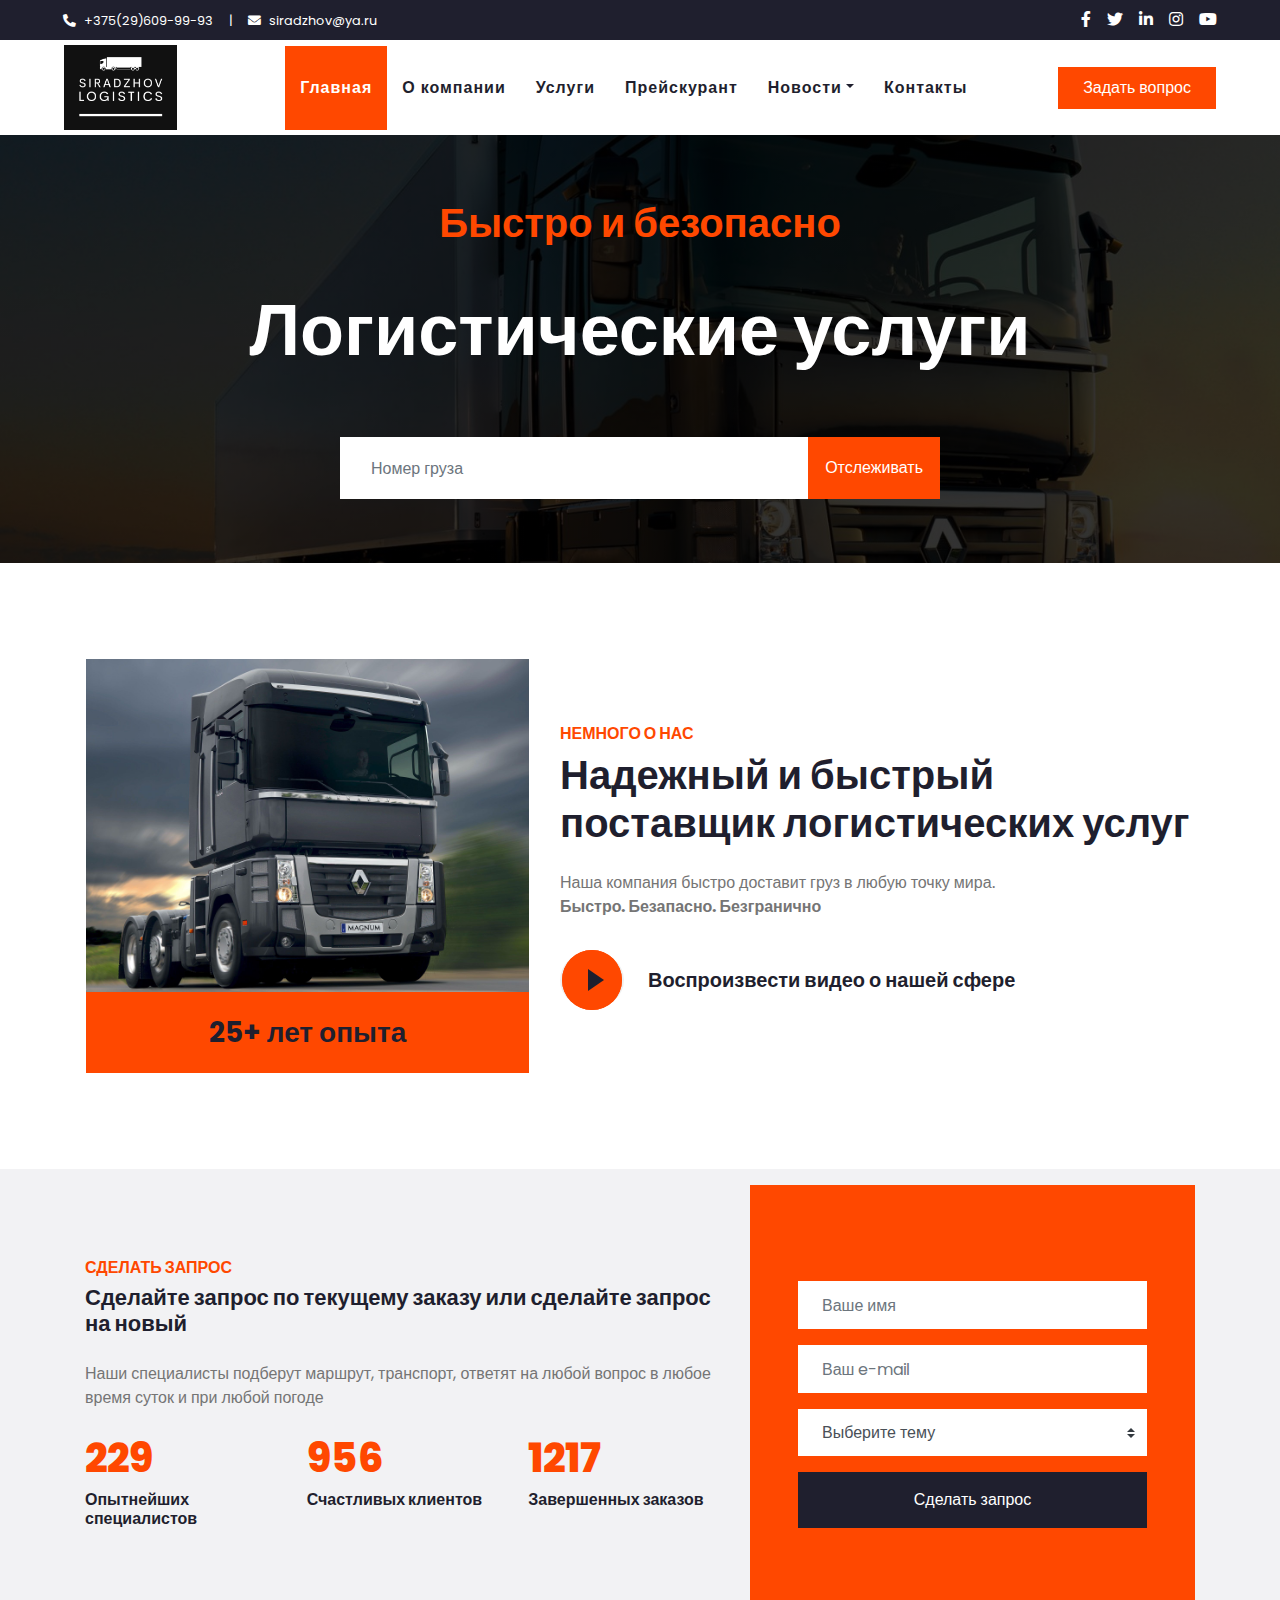
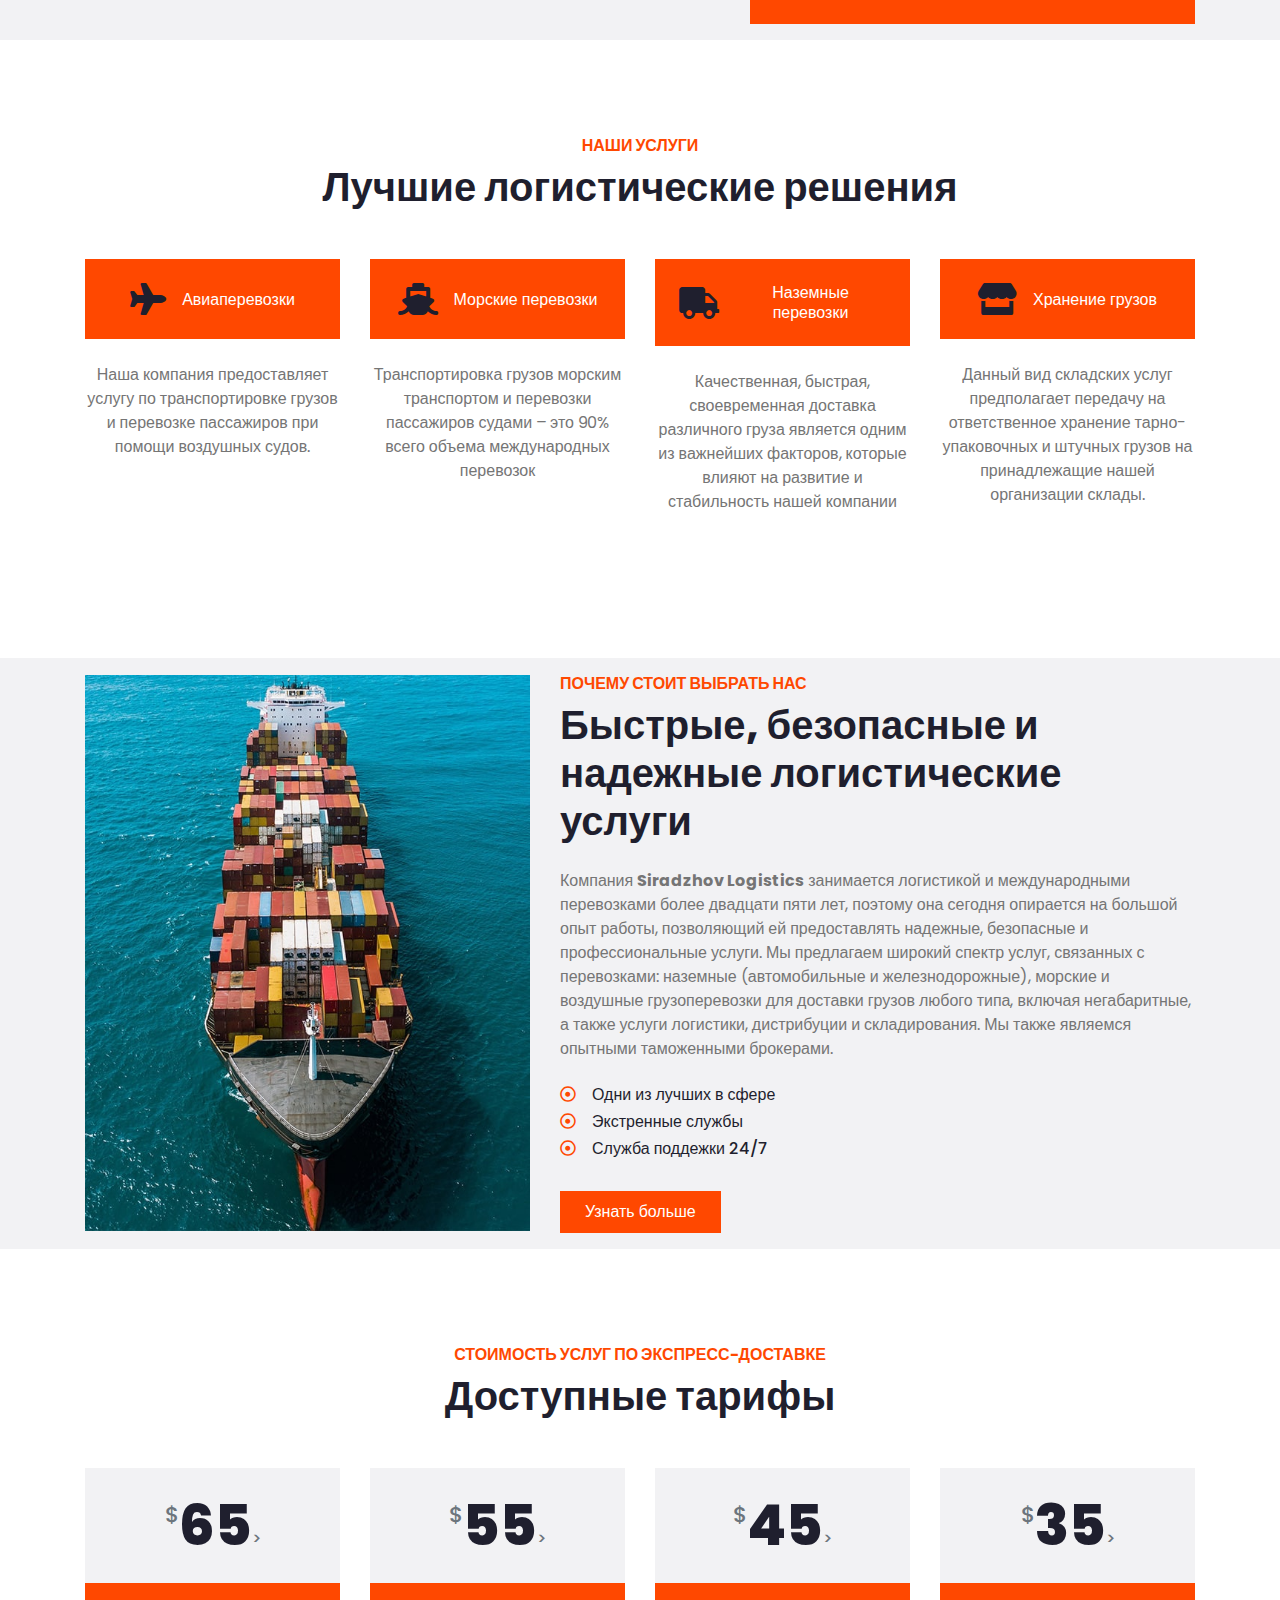
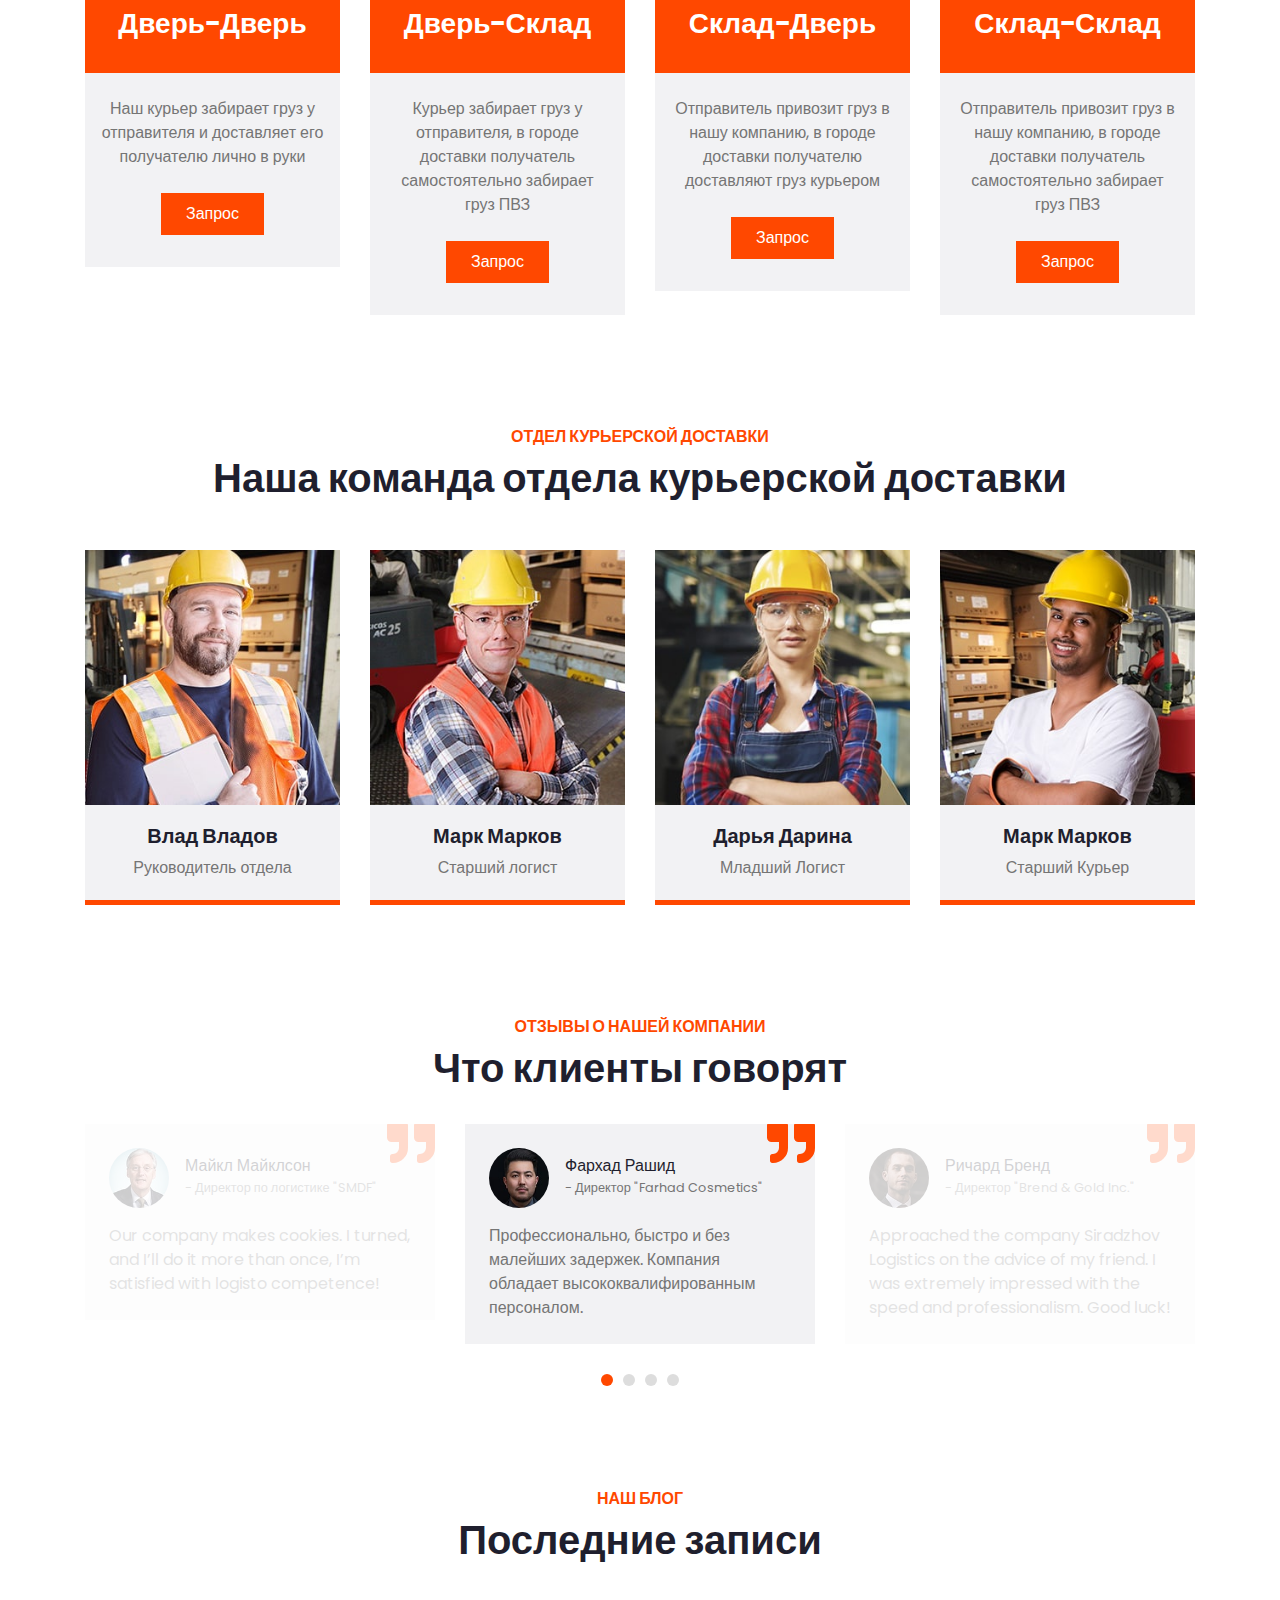
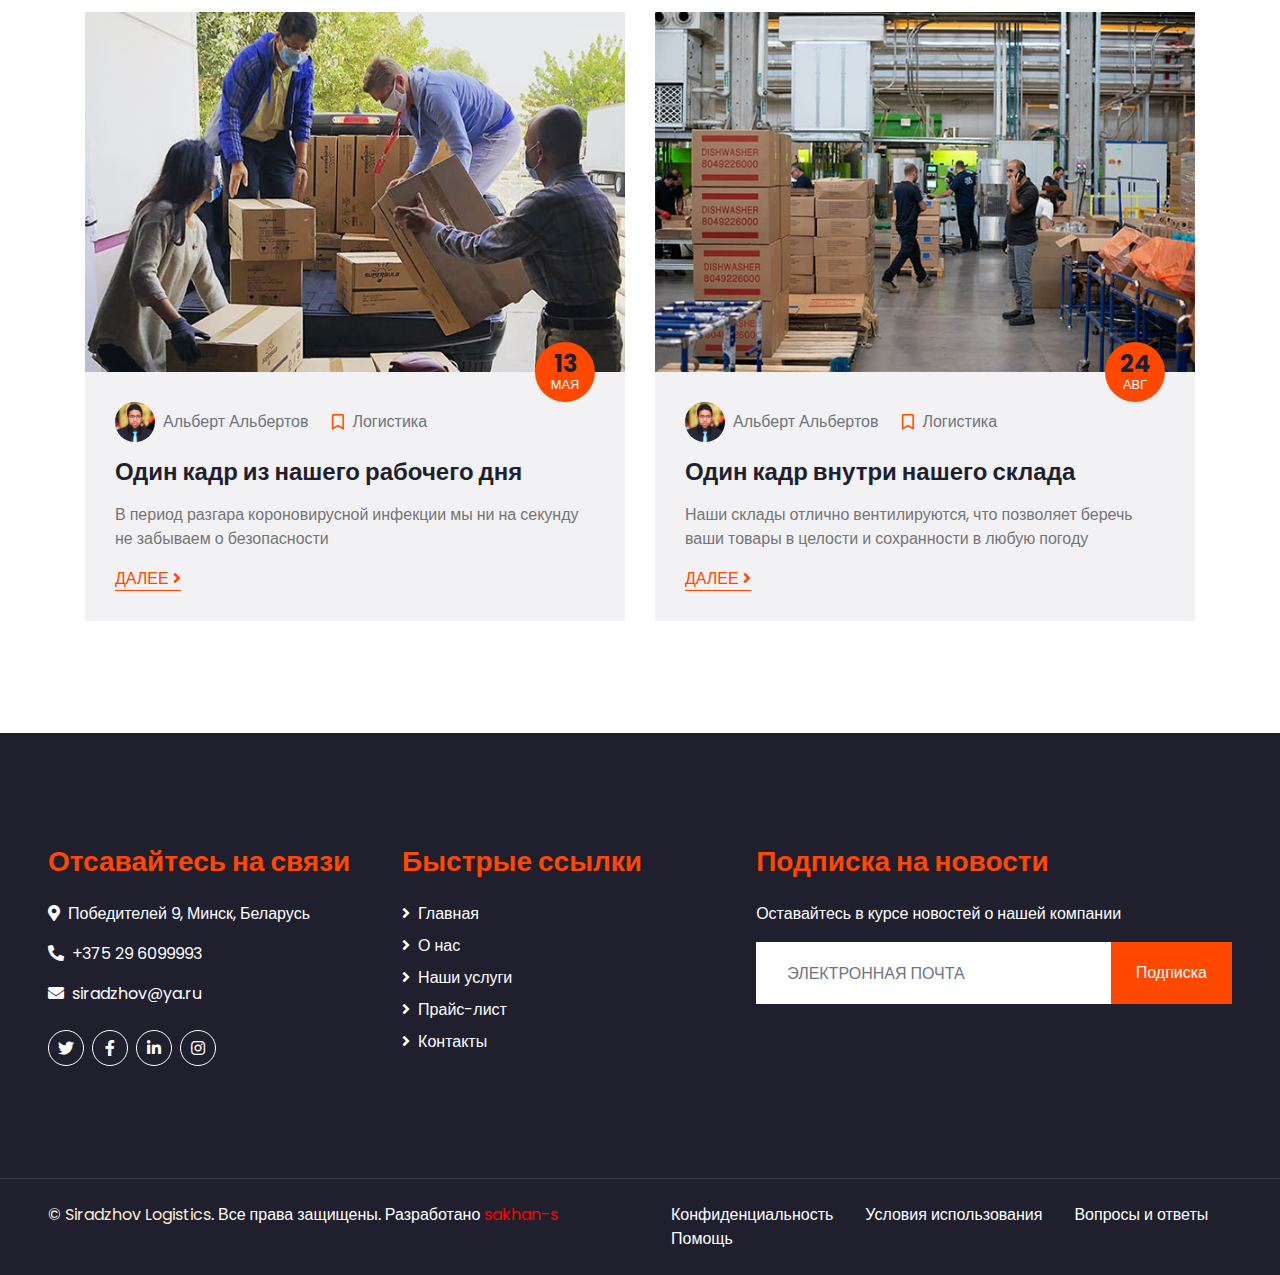
==== commit 9e87f45d: "feat: small fix" ====
--- a/index.html
+++ b/index.html
@@ -99,7 +99,7 @@
     <!-- Header Start -->
     <div class="jumbotron jumbotron-fluid mb-5">
         <div class="container text-center py-5">
-            <h1 class="text-primary mb-4">Быстро и Безопасно</h1>
+            <h1 class="text-primary mb-4">Быстро и безопасно</h1>
             <h1 class="text-white display-3 mb-5">Логистические услуги</h1>
             <div class="mx-auto" style="width: 100%; max-width: 600px;">
                 <div class="input-group">
--- a/css/style.css
+++ b/css/style.css
@@ -9549,11 +9549,12 @@
 }
 
 .jumbotron {
-  background: linear-gradient(rgba(0, 0, 0, 0.8), rgba(0, 0, 0, 0.8)), url(../img/header.jpg);
+  background: linear-gradient(rgba(0, 0, 0, 0.801), rgba(0, 0, 0, 0.8)), url(../img/header.jpg);
   background-position: center;
   background-repeat: no-repeat;
   background-size: cover;
 }
+
 
 .btn-play {
   position: relative;
